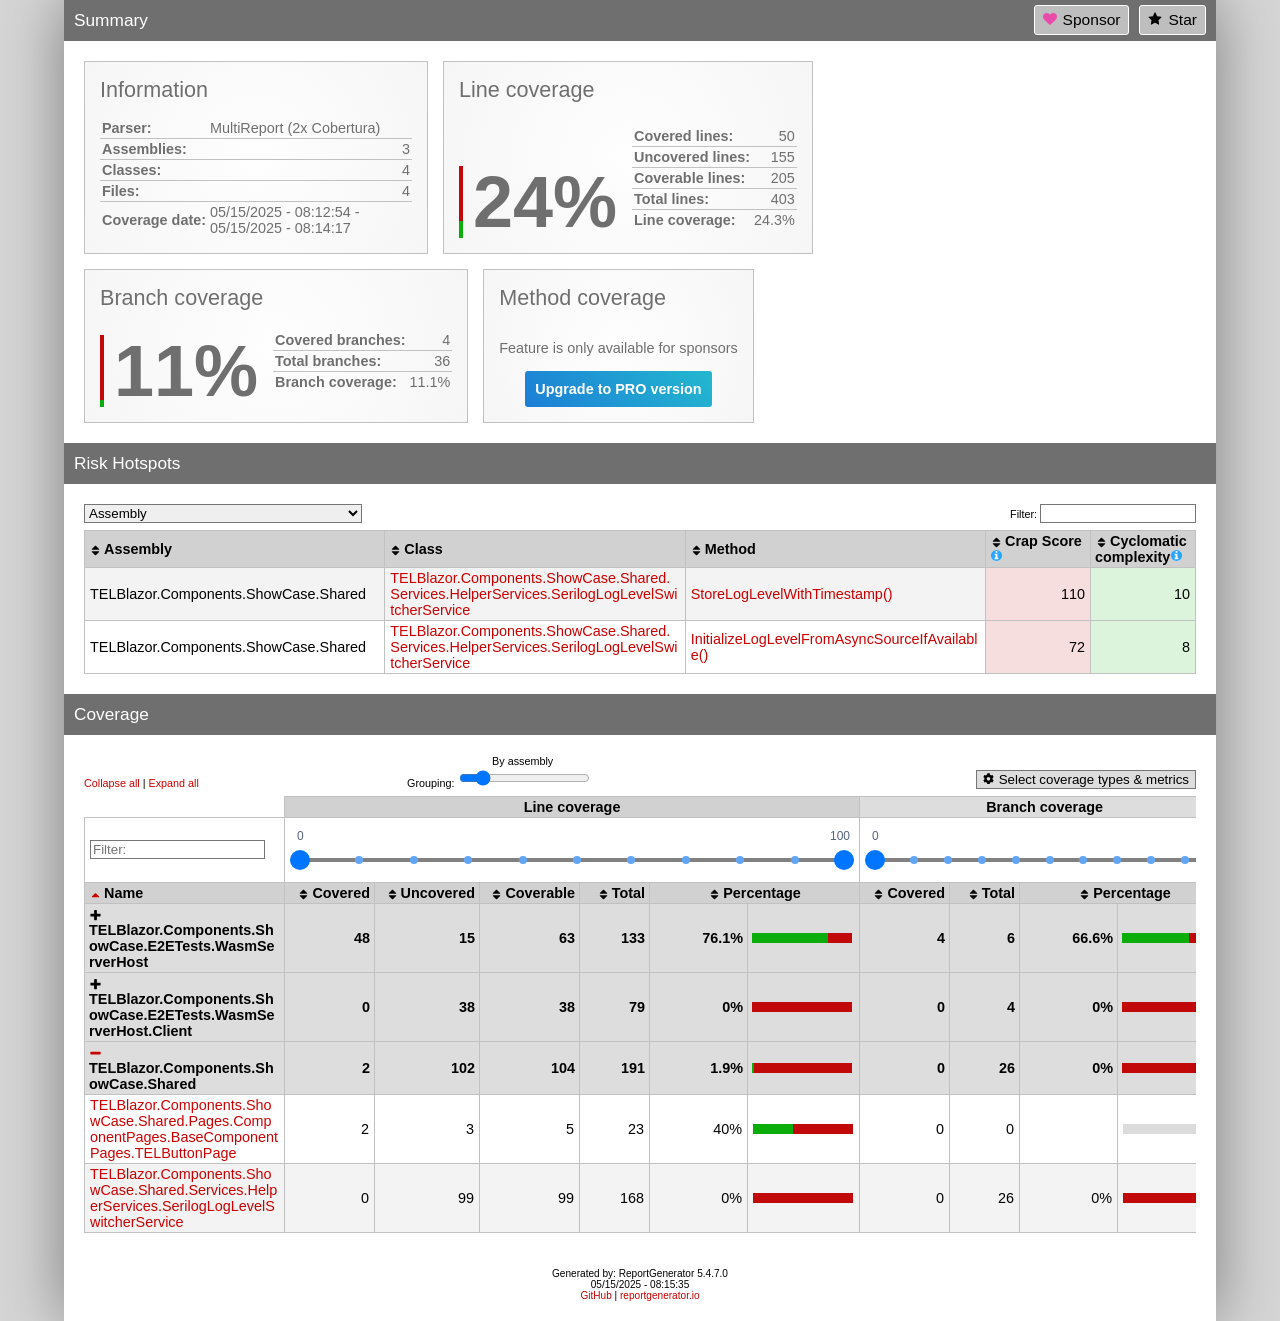
==== index.html @ 0e50d0fc "Deploying to gh-pages from @ TechnologyEnhancedLearning/TELBlazor-DevShowCase@fafdcbae1ae8ad80ae811a" ====
<!DOCTYPE html>
<html>
<head>
<meta charset="utf-8" />
<meta name="viewport" content="width=device-width, initial-scale=1.0" />
<meta http-equiv="X-UA-Compatible" content="IE=EDGE,chrome=1" />
<link href="[data-uri]" rel="icon" type="image/x-icon" />
<title>Summary - Coverage Report</title>
<link rel="stylesheet" type="text/css" href="report.css" />
</head><body><div class="container"><div class="containerleft">
<h1>Summary<a class="button" href="https://github.com/danielpalme/ReportGenerator" title="Star on GitHub"><i class="icon-star"></i>Star</a><a class="button" href="https://github.com/sponsors/danielpalme" title="Become a sponsor"><i class="icon-sponsor"></i>Sponsor</a></h1>
<div class="card-group">
<div class="card">
<div class="card-header">Information</div>
<div class="card-body">
<div class="table">
<table>
<tr>
<th>Parser:</th>
<td class="limit-width " title="MultiReport (2x Cobertura)">MultiReport (2x Cobertura)</td>
</tr>
<tr>
<th>Assemblies:</th>
<td class="limit-width right" title="3">3</td>
</tr>
<tr>
<th>Classes:</th>
<td class="limit-width right" title="4">4</td>
</tr>
<tr>
<th>Files:</th>
<td class="limit-width right" title="4">4</td>
</tr>
<tr>
<th>Coverage date:</th>
<td class="limit-width " title="05/15/2025 - 08:12:54 - 05/15/2025 - 08:14:17">05/15/2025 - 08:12:54 - 05/15/2025 - 08:14:17</td>
</tr>
</table>
</div>
</div>
</div>
<div class="card">
<div class="card-header">Line coverage</div>
<div class="card-body">
<div class="large cardpercentagebar cardpercentagebar76">24%</div>
<div class="table">
<table>
<tr>
<th>Covered lines:</th>
<td class="limit-width right" title="50">50</td>
</tr>
<tr>
<th>Uncovered lines:</th>
<td class="limit-width right" title="155">155</td>
</tr>
<tr>
<th>Coverable lines:</th>
<td class="limit-width right" title="205">205</td>
</tr>
<tr>
<th>Total lines:</th>
<td class="limit-width right" title="403">403</td>
</tr>
<tr>
<th>Line coverage:</th>
<td class="limit-width right" title="50 of 205">24.3%</td>
</tr>
</table>
</div>
</div>
</div>
<div class="card">
<div class="card-header">Branch coverage</div>
<div class="card-body">
<div class="large cardpercentagebar cardpercentagebar89">11%</div>
<div class="table">
<table>
<tr>
<th>Covered branches:</th>
<td class="limit-width right" title="4">4</td>
</tr>
<tr>
<th>Total branches:</th>
<td class="limit-width right" title="36">36</td>
</tr>
<tr>
<th>Branch coverage:</th>
<td class="limit-width right" title="4 of 36">11.1%</td>
</tr>
</table>
</div>
</div>
</div>
<div class="card">
<div class="card-header">Method coverage</div>
<div class="card-body">
<div class="center">
<p>Feature is only available for sponsors</p>
<a class="pro-button" href="https://reportgenerator.io/pro" target="_blank">Upgrade to PRO version</a>
</div>
</div>
</div>
</div>
<h1>Risk Hotspots</h1>
<risk-hotspots>
<div class="table-responsive">
<table class="overview table-fixed stripped">
<colgroup>
<col class="column-min-200" />
<col class="column-min-200" />
<col class="column-min-200" />
<col class="column105" />
<col class="column105" />
</colgroup>
<thead><tr><th>Assembly</th>
<th>Class</th>
<th>Method</th>
<th>Crap Score <a href="https://googletesting.blogspot.de/2011/02/this-code-is-crap.html" target="_blank"><i class="icon-info-circled"></i></a></th>
<th>Cyclomatic complexity <a href="https://en.wikipedia.org/wiki/Cyclomatic_complexity" target="_blank"><i class="icon-info-circled"></i></a></th>
</tr></thead>
<tbody>
<tr>
<td>TELBlazor.Components.ShowCase.Shared</td>
<td><a href="TELBlazor.Components.ShowCase.Shared_SerilogLogLevelSwitcherService.html">TELBlazor.Components.ShowCase.Shared.Services.HelperServices.SerilogLogLevelSwitcherService</a></td>
<td title="StoreLogLevelWithTimestamp()"><a href="TELBlazor.Components.ShowCase.Shared_SerilogLogLevelSwitcherService.html#file0_line133">StoreLogLevelWithTimestamp()</a></td><td class="lightred right">110</td>
<td class="lightgreen right">10</td>
</tr>
<tr>
<td>TELBlazor.Components.ShowCase.Shared</td>
<td><a href="TELBlazor.Components.ShowCase.Shared_SerilogLogLevelSwitcherService.html">TELBlazor.Components.ShowCase.Shared.Services.HelperServices.SerilogLogLevelSwitcherService</a></td>
<td title="InitializeLogLevelFromAsyncSourceIfAvailable()"><a href="TELBlazor.Components.ShowCase.Shared_SerilogLogLevelSwitcherService.html#file0_line36">InitializeLogLevelFromAsyncSourceIfAvailable()</a></td><td class="lightred right">72</td>
<td class="lightgreen right">8</td>
</tr>
</tbody>
</table>
</div>
</risk-hotspots>
<h1>Coverage</h1>
<coverage-info>
<div class="table-responsive">
<table class="overview table-fixed stripped">
<colgroup>
<col class="column-min-200" />
<col class="column90" />
<col class="column105" />
<col class="column100" />
<col class="column70" />
<col class="column60" />
<col class="column112" />
<col class="column90" />
<col class="column70" />
<col class="column60" />
<col class="column112" />
</colgroup>
<thead>
<tr class="header"><th></th><th colspan="6" class="center">Line coverage</th><th colspan="4" class="center">Branch coverage</th></tr>
<tr><th>Name</th><th class="right">Covered</th><th class="right">Uncovered</th><th class="right">Coverable</th><th class="right">Total</th><th class="center" colspan="2">Percentage</th><th class="right">Covered</th><th class="right">Total</th><th class="center" colspan="2">Percentage</th></tr></thead>
<tbody>
<tr><th>TELBlazor.Components.ShowCase.E2ETests.WasmServerHost</th><th class="right">48</th><th class="right">15</th><th class="right">63</th><th class="right">133</th><th title="48/63" class="right">76.1%</th><th><table class="coverage"><tr><td class="green covered76">&nbsp;</td><td class="red covered24">&nbsp;</td></tr></table></th><th class="right">4</th><th class="right">6</th><th class="right" title="4/6">66.6%</th><th><table class="coverage"><tr><td class="green covered67">&nbsp;</td><td class="red covered33">&nbsp;</td></tr></table></th></tr>
<tr><td><a href="TELBlazor.Components.ShowCase.E2ETests.WasmServerHost_Program.html">Program</a></td><td class="right">48</td><td class="right">15</td><td class="right">63</td><td class="right">133</td><td title="48/63" class="right">76.1%</td><td><table class="coverage"><tr><td class="green covered76">&nbsp;</td><td class="red covered24">&nbsp;</td></tr></table></td><td class="right">4</td><td class="right">6</td><td class="right" title="4/6">66.6%</td><td><table class="coverage"><tr><td class="green covered67">&nbsp;</td><td class="red covered33">&nbsp;</td></tr></table></td></tr>
<tr><th>TELBlazor.Components.ShowCase.E2ETests.WasmServerHost.Client</th><th class="right">0</th><th class="right">38</th><th class="right">38</th><th class="right">79</th><th title="0/38" class="right">0%</th><th><table class="coverage"><tr><td class="red covered100">&nbsp;</td></tr></table></th><th class="right">0</th><th class="right">4</th><th class="right" title="0/4">0%</th><th><table class="coverage"><tr><td class="red covered100">&nbsp;</td></tr></table></th></tr>
<tr><td><a href="TELBlazor.Components.ShowCase.E2ETests.WasmServerHost.Client_Program.html">Program</a></td><td class="right">0</td><td class="right">38</td><td class="right">38</td><td class="right">79</td><td title="0/38" class="right">0%</td><td><table class="coverage"><tr><td class="red covered100">&nbsp;</td></tr></table></td><td class="right">0</td><td class="right">4</td><td class="right" title="0/4">0%</td><td><table class="coverage"><tr><td class="red covered100">&nbsp;</td></tr></table></td></tr>
<tr><th>TELBlazor.Components.ShowCase.Shared</th><th class="right">2</th><th class="right">102</th><th class="right">104</th><th class="right">191</th><th title="2/104" class="right">1.9%</th><th><table class="coverage"><tr><td class="green covered2">&nbsp;</td><td class="red covered98">&nbsp;</td></tr></table></th><th class="right">0</th><th class="right">26</th><th class="right" title="0/26">0%</th><th><table class="coverage"><tr><td class="red covered100">&nbsp;</td></tr></table></th></tr>
<tr><td><a href="TELBlazor.Components.ShowCase.Shared_TELButtonPage.html">TELBlazor.Components.ShowCase.Shared.Pages.ComponentPages.BaseComponentPages.TELButtonPage</a></td><td class="right">2</td><td class="right">3</td><td class="right">5</td><td class="right">23</td><td title="2/5" class="right">40%</td><td><table class="coverage"><tr><td class="green covered40">&nbsp;</td><td class="red covered60">&nbsp;</td></tr></table></td><td class="right">0</td><td class="right">0</td><td class="right" title="-"></td><td><table class="coverage"><tr><td class="gray covered100">&nbsp;</td></tr></table></td></tr>
<tr><td><a href="TELBlazor.Components.ShowCase.Shared_SerilogLogLevelSwitcherService.html">TELBlazor.Components.ShowCase.Shared.Services.HelperServices.SerilogLogLevelSwitcherService</a></td><td class="right">0</td><td class="right">99</td><td class="right">99</td><td class="right">168</td><td title="0/99" class="right">0%</td><td><table class="coverage"><tr><td class="red covered100">&nbsp;</td></tr></table></td><td class="right">0</td><td class="right">26</td><td class="right" title="0/26">0%</td><td><table class="coverage"><tr><td class="red covered100">&nbsp;</td></tr></table></td></tr>
</tbody>
</table>
</div>
</coverage-info>
<div class="footer">Generated by: ReportGenerator 5.4.7.0<br />05/15/2025 - 08:15:35<br /><a href="https://github.com/danielpalme/ReportGenerator">GitHub</a> | <a href="https://reportgenerator.io">reportgenerator.io</a></div></div></div>
<script type="text/javascript">
/* <![CDATA[ */
(function() {
    var url = window.location.href;
    var startOfQueryString = url.indexOf('?');
    var queryString = startOfQueryString > -1 ? url.substr(startOfQueryString) : '';

    if (startOfQueryString > -1) {
        var i = 0, href= null;
        var css = document.getElementsByTagName('link');

        for (i = 0; i < css.length; i++) {
            if (css[i].getAttribute('rel') !== 'stylesheet') {
            continue;
            }

            href = css[i].getAttribute('href');

            if (href) {
            css[i].setAttribute('href', href + queryString);
            }
        }

        var links = document.getElementsByTagName('a');

        for (i = 0; i < links.length; i++) {
            href = links[i].getAttribute('href');

            if (href
                && !href.startsWith('http://')
                && !href.startsWith('https://')
                && !href.startsWith('#')
                && href.indexOf('?') === -1) {
            links[i].setAttribute('href', href + queryString);
            }
        }
    }

    var newScript = document.createElement('script');
    newScript.src = 'main.js' + queryString;
    document.getElementsByTagName('body')[0].appendChild(newScript);
})();
/* ]]> */ 
</script></body></html>
---- report.css ----
:root {
    --green: #0aad0a;
    --lightgreen: #dcf4dc;
}

html { font-family: sans-serif; margin: 0; padding: 0; font-size: 0.9em; background-color: #d6d6d6; height: 100%; }
body { margin: 0; padding: 0; height: 100%; color: #000; }
h1 { font-family: 'Century Gothic', sans-serif; font-size: 1.2em; font-weight: normal; color: #fff; background-color: #6f6f6f; padding: 10px; margin: 20px -20px 20px -20px;  }
h1:first-of-type { margin-top: 0; }
h2 { font-size: 1.0em; font-weight: bold; margin: 10px 0 15px 0; padding: 0; }
h3 { font-size: 1.0em; font-weight: bold; margin: 0 0 10px 0; padding: 0; display: inline-block; }
input, select, button { border: 1px solid #767676; border-radius: 0; }
button { background-color: #ddd; cursor: pointer; }
a { color: #c00; text-decoration: none; }
a:hover { color: #000; text-decoration: none; }
h1 a.back { color: #fff; background-color: #949494; display: inline-block; margin: -12px 5px -10px -10px; padding: 10px; border-right: 1px solid #fff; }
h1 a.back:hover { background-color: #ccc; }
h1 a.button { color: #000; background-color: #bebebe; margin: -5px 0 0 10px; padding: 5px 8px 5px 8px; border: 1px solid #fff; font-size: 0.9em; border-radius: 3px; float:right; }
h1 a.button:hover { background-color: #ccc; }
h1 a.button i { position: relative; top: 1px; }

.container { margin: auto; max-width: 1650px; width: 90%; background-color: #fff; display: flex; box-shadow: 0 0 60px #7d7d7d; min-height: 100%; }
.containerleft { padding: 0 20px 20px 20px; flex: 1; min-width: 1%; }
.containerright { width: 340px; min-width: 340px; background-color: #e5e5e5; height: 100%; }
.containerrightfixed { position: fixed; padding: 0 20px 20px 20px; border-left: 1px solid #6f6f6f; width: 300px; overflow-y: auto; height: 100%; top: 0; bottom: 0; }
.containerrightfixed h1 { background-color: #c00; }
.containerrightfixed label, .containerright a { white-space: nowrap; overflow: hidden; display: inline-block; width: 100%; max-width: 300px; text-overflow: ellipsis; }
.containerright a { margin-bottom: 3px; }

@media screen and (max-width:1200px){ 
    .container { box-shadow: none; width: 100%; }
    .containerright { display: none; }
}

.popup-container { position: fixed; left: 0; right: 0; top: 0; bottom: 0; background-color: rgb(0, 0, 0, 0.6); z-index: 100; }
.popup { position: absolute; top: 50%; right: 50%; transform: translate(50%,-50%); background-color: #fff; padding: 25px; border-radius: 15px; min-width: 300px; }
.popup .close { text-align: right; color: #979797; font-size: 25px;position: relative; left: 10px; bottom: 10px; cursor: pointer; }

.footer { font-size: 0.7em; text-align: center; margin-top: 35px; }

.card-group { display: flex; flex-wrap: wrap; margin-top: -15px; margin-left: -15px; }
.card-group + .card-group { margin-top: 0; }
.card-group .card { margin-top: 15px; margin-left: 15px; display: flex; flex-direction: column; background-color: #e4e4e4; background: radial-gradient(circle, #fefefe 0%, #f6f6f6 100%); border: 1px solid #c1c1c1; padding: 15px; color: #6f6f6f; max-width: 100% }
.card-group .card .card-header { font-size: 1.5rem; font-family: 'Century Gothic', sans-serif; margin-bottom: 15px; flex-grow: 1; }
.card-group .card .card-body { display: flex; flex-direction: row; gap: 15px; flex-grow: 1; }
.card-group .card .card-body div.table { display: flex; flex-direction: column; }
.card-group .card .large { font-size: 5rem; line-height: 5rem; font-weight: bold; align-self: flex-end; border-left-width: 4px; padding-left: 10px; }
.card-group .card table { align-self: flex-end; border-collapse: collapse; }
.card-group .card table tr { border-bottom: 1px solid #c1c1c1; }
.card-group .card table tr:hover { background-color: #c1c1c1; }
.card-group .card table tr:last-child { border-bottom: none; }
.card-group .card table th, .card-group .card table td { padding: 2px; }
.card-group td.limit-width { max-width: 200px; text-overflow: ellipsis; overflow: hidden; }
.card-group td.overflow-wrap { overflow-wrap: anywhere; }

.pro-button { color: #fff; background-color: #20A0D2; background-image: linear-gradient(50deg, #1c7ed6 0%, #23b8cf 100%); padding: 10px; border-radius: 3px; font-weight: bold; display: inline-block; }
.pro-button:hover { color: #fff; background-color: #1C8EB7; background-image: linear-gradient(50deg, #1A6FBA 0%, #1EA1B5 100%); }
.pro-button-tiny { border-radius: 10px; padding: 3px 8px; }

th { text-align: left; }
.table-fixed { table-layout: fixed; }
.table-responsive { overflow-x: auto; }
.table-responsive::-webkit-scrollbar { height: 20px; }
.table-responsive::-webkit-scrollbar-thumb { background-color: #6f6f6f; border-radius: 20px; border: 5px solid #fff; }
.overview { border: 1px solid #c1c1c1; border-collapse: collapse; width: 100%; word-wrap: break-word; }
.overview th { border: 1px solid #c1c1c1; border-collapse: collapse; padding: 2px 4px 2px 4px; background-color: #ddd; }
.overview tr.namespace th { background-color: #dcdcdc; }
.overview thead th { background-color: #d1d1d1; }
.overview th a { color: #000; }
.overview tr.namespace a { margin-left: 15px; display: block; }
.overview td { border: 1px solid #c1c1c1; border-collapse: collapse; padding: 2px 5px 2px 5px; }
.overview tr.filterbar td { height: 60px; }
.overview tr.header th { background-color: #d1d1d1; }
.overview tr.header th:nth-child(2n+1) { background-color: #ddd; }
.overview tr.header th:first-child { border-left: 1px solid #fff; border-top: 1px solid #fff; background-color: #fff; }
.overview tbody tr:hover>td { background-color: #b0b0b0; }

div.currenthistory { margin: -2px -5px 0 -5px; padding: 2px 5px 2px 5px; height: 16px; }
.coverage { border-collapse: collapse; font-size: 5px; height: 10px; }
.coverage td { padding: 0; border: none; }
.stripped tr:nth-child(2n+1) { background-color: #F3F3F3; }

.customizebox { font-size: 0.75em; margin-bottom: 7px; display: grid; grid-template-columns: 1fr; grid-template-rows: auto auto auto auto; grid-column-gap: 10px; grid-row-gap: 10px; }
.customizebox>div { align-self: end; }
.customizebox div.col-right input { width: 150px; }

@media screen and (min-width: 1000px) {
  .customizebox { grid-template-columns: repeat(4, 1fr); grid-template-rows: 1fr; }
  .customizebox div.col-center { justify-self: center; }
  .customizebox div.col-right { justify-self: end; }
}
.slider-label { position: relative; left: 85px; }

.percentagebar {
    padding-left: 3px;
}
a.percentagebar {
    padding-left: 6px;
}
.percentagebarundefined {
    border-left: 2px solid #fff;
}
.percentagebar0 {
    border-left: 2px solid #c10909;
}
.percentagebar10 {
    border-left: 2px solid;
    border-image: linear-gradient(to bottom, #c10909 90%, var(--green) 90%, var(--green) 100%) 1;
}
.percentagebar20 {
    border-left: 2px solid;
    border-image: linear-gradient(to bottom, #c10909 80%, var(--green) 80%, var(--green) 100%) 1;
}
.percentagebar30 {
    border-left: 2px solid;
    border-image: linear-gradient(to bottom, #c10909 70%, var(--green) 70%, var(--green) 100%) 1;
}
.percentagebar40 {
    border-left: 2px solid;
    border-image: linear-gradient(to bottom, #c10909 60%, var(--green) 60%, var(--green) 100%) 1;
}
.percentagebar50 {
    border-left: 2px solid;
    border-image: linear-gradient(to bottom, #c10909 50%, var(--green) 50%, var(--green) 100%) 1;
}
.percentagebar60 {
    border-left: 2px solid;
    border-image: linear-gradient(to bottom, #c10909 40%, var(--green) 40%, var(--green) 100%) 1;
}
.percentagebar70 {
    border-left: 2px solid;
    border-image: linear-gradient(to bottom, #c10909 30%, var(--green) 30%, var(--green) 100%) 1;
}
.percentagebar80 {
    border-left: 2px solid;
    border-image: linear-gradient(to bottom, #c10909 20%, var(--green) 20%, var(--green) 100%) 1;
}
.percentagebar90 {
    border-left: 2px solid;
    border-image: linear-gradient(to bottom, #c10909 10%, var(--green) 10%, var(--green) 100%) 1;
}
.percentagebar100 {
    border-left: 2px solid var(--green);
}

.mt-1 { margin-top: 4px; }
.hidden, .ng-hide { display: none; }
.right { text-align: right; }
.center { text-align: center; }
.rightmargin  { padding-right: 8px; }
.leftmargin { padding-left: 5px; }
.green { background-color: var(--green); }
.lightgreen { background-color: var(--lightgreen); }
.red { background-color: #c10909; }
.lightred { background-color: #f7dede; }
.orange { background-color: #FFA500; }
.lightorange { background-color: #FFEFD5; }
.gray { background-color: #dcdcdc; }
.lightgray { color: #888888; }
.lightgraybg { background-color: #dadada; }

code { font-family: Consolas, monospace; font-size: 0.9em; }

.toggleZoom { text-align:right; }

.historychart svg { max-width: 100%; }
.ct-chart { position: relative; }
.ct-chart .ct-line { stroke-width: 2px !important; }
.ct-chart .ct-point { stroke-width: 6px !important; transition: stroke-width .2s; }
.ct-chart .ct-point:hover { stroke-width: 10px !important; }
.ct-chart .ct-series.ct-series-a .ct-line, .ct-chart .ct-series.ct-series-a .ct-point { stroke: #c00 !important;}
.ct-chart .ct-series.ct-series-b .ct-line, .ct-chart .ct-series.ct-series-b .ct-point { stroke: #1c2298 !important;}
.ct-chart .ct-series.ct-series-c .ct-line, .ct-chart .ct-series.ct-series-c .ct-point { stroke: #0aad0a !important;}
.ct-chart .ct-series.ct-series-d .ct-line, .ct-chart .ct-series.ct-series-d .ct-point { stroke: #FF6A00 !important;}

.tinylinecoveragechart, .tinybranchcoveragechart, .tinymethodcoveragechart, .tinyfullmethodcoveragechart { background-color: #fff; margin-left: -3px; float: left; border: 1px solid #c1c1c1; width: 30px; height: 18px; }
.historiccoverageoffset { margin-top: 7px; }

.tinylinecoveragechart .ct-line, .tinybranchcoveragechart .ct-line, .tinymethodcoveragechart .ct-line, .tinyfullmethodcoveragechart .ct-line { stroke-width: 1px !important; }
.tinybranchcoveragechart .ct-series.ct-series-a .ct-line { stroke: #1c2298 !important; }
.tinymethodcoveragechart .ct-series.ct-series-a .ct-line { stroke: #0aad0a !important; }
.tinyfullmethodcoveragechart .ct-series.ct-series-a .ct-line { stroke: #FF6A00 !important; }

.linecoverage { background-color: #c00; width: 10px; height: 8px; border: 1px solid #000; display: inline-block; }
.branchcoverage { background-color: #1c2298; width: 10px; height: 8px; border: 1px solid #000; display: inline-block; }
.codeelementcoverage { background-color: #0aad0a; width: 10px; height: 8px; border: 1px solid #000; display: inline-block; }
.fullcodeelementcoverage { background-color: #FF6A00; width: 10px; height: 8px; border: 1px solid #000; display: inline-block; }

.tooltip { position: absolute; display: none; padding: 5px; background: #F4C63D; color: #453D3F; pointer-events: none; z-index: 1; min-width: 250px; }

.column-min-200 { min-width: 200px; }
.column60 { width: 60px; }
.column70 { width: 70px; }
.column90 { width: 90px; }
.column98 { width: 98px; }
.column100 { width: 100px; }
.column105 { width: 105px; }
.column112 { width: 112px; }

.cardpercentagebar { border-left-style: solid; }
.cardpercentagebar0 { border-image: linear-gradient(to bottom, #c10909 0%, #c10909 0%, var(--green) 0%) 1; }
.cardpercentagebar1 { border-image: linear-gradient(to bottom, #c10909 1%, #c10909 1%, var(--green) 1%) 1; }
.cardpercentagebar2 { border-image: linear-gradient(to bottom, #c10909 2%, #c10909 2%, var(--green) 2%) 1; }
.cardpercentagebar3 { border-image: linear-gradient(to bottom, #c10909 3%, #c10909 3%, var(--green) 3%) 1; }
.cardpercentagebar4 { border-image: linear-gradient(to bottom, #c10909 4%, #c10909 4%, var(--green) 4%) 1; }
.cardpercentagebar5 { border-image: linear-gradient(to bottom, #c10909 5%, #c10909 5%, var(--green) 5%) 1; }
.cardpercentagebar6 { border-image: linear-gradient(to bottom, #c10909 6%, #c10909 6%, var(--green) 6%) 1; }
.cardpercentagebar7 { border-image: linear-gradient(to bottom, #c10909 7%, #c10909 7%, var(--green) 7%) 1; }
.cardpercentagebar8 { border-image: linear-gradient(to bottom, #c10909 8%, #c10909 8%, var(--green) 8%) 1; }
.cardpercentagebar9 { border-image: linear-gradient(to bottom, #c10909 9%, #c10909 9%, var(--green) 9%) 1; }
.cardpercentagebar10 { border-image: linear-gradient(to bottom, #c10909 0%, #c10909 10%, var(--green) 10%) 1; }
.cardpercentagebar11 { border-image: linear-gradient(to bottom, #c10909 0%, #c10909 11%, var(--green) 11%) 1; }
.cardpercentagebar12 { border-image: linear-gradient(to bottom, #c10909 0%, #c10909 12%, var(--green) 12%) 1; }
.cardpercentagebar13 { border-image: linear-gradient(to bottom, #c10909 0%, #c10909 13%, var(--green) 13%) 1; }
.cardpercentagebar14 { border-image: linear-gradient(to bottom, #c10909 0%, #c10909 14%, var(--green) 14%) 1; }
.cardpercentagebar15 { border-image: linear-gradient(to bottom, #c10909 0%, #c10909 15%, var(--green) 15%) 1; }
.cardpercentagebar16 { border-image: linear-gradient(to bottom, #c10909 0%, #c10909 16%, var(--green) 16%) 1; }
.cardpercentagebar17 { border-image: linear-gradient(to bottom, #c10909 0%, #c10909 17%, var(--green) 17%) 1; }
.cardpercentagebar18 { border-image: linear-gradient(to bottom, #c10909 0%, #c10909 18%, var(--green) 18%) 1; }
.cardpercentagebar19 { border-image: linear-gradient(to bottom, #c10909 0%, #c10909 19%, var(--green) 19%) 1; }
.cardpercentagebar20 { border-image: linear-gradient(to bottom, #c10909 0%, #c10909 20%, var(--green) 20%) 1; }
.cardpercentagebar21 { border-image: linear-gradient(to bottom, #c10909 0%, #c10909 21%, var(--green) 21%) 1; }
.cardpercentagebar22 { border-image: linear-gradient(to bottom, #c10909 0%, #c10909 22%, var(--green) 22%) 1; }
.cardpercentagebar23 { border-image: linear-gradient(to bottom, #c10909 0%, #c10909 23%, var(--green) 23%) 1; }
.cardpercentagebar24 { border-image: linear-gradient(to bottom, #c10909 0%, #c10909 24%, var(--green) 24%) 1; }
.cardpercentagebar25 { border-image: linear-gradient(to bottom, #c10909 0%, #c10909 25%, var(--green) 25%) 1; }
.cardpercentagebar26 { border-image: linear-gradient(to bottom, #c10909 0%, #c10909 26%, var(--green) 26%) 1; }
.cardpercentagebar27 { border-image: linear-gradient(to bottom, #c10909 0%, #c10909 27%, var(--green) 27%) 1; }
.cardpercentagebar28 { border-image: linear-gradient(to bottom, #c10909 0%, #c10909 28%, var(--green) 28%) 1; }
.cardpercentagebar29 { border-image: linear-gradient(to bottom, #c10909 0%, #c10909 29%, var(--green) 29%) 1; }
.cardpercentagebar30 { border-image: linear-gradient(to bottom, #c10909 0%, #c10909 30%, var(--green) 30%) 1; }
.cardpercentagebar31 { border-image: linear-gradient(to bottom, #c10909 0%, #c10909 31%, var(--green) 31%) 1; }
.cardpercentagebar32 { border-image: linear-gradient(to bottom, #c10909 0%, #c10909 32%, var(--green) 32%) 1; }
.cardpercentagebar33 { border-image: linear-gradient(to bottom, #c10909 0%, #c10909 33%, var(--green) 33%) 1; }
.cardpercentagebar34 { border-image: linear-gradient(to bottom, #c10909 0%, #c10909 34%, var(--green) 34%) 1; }
.cardpercentagebar35 { border-image: linear-gradient(to bottom, #c10909 0%, #c10909 35%, var(--green) 35%) 1; }
.cardpercentagebar36 { border-image: linear-gradient(to bottom, #c10909 0%, #c10909 36%, var(--green) 36%) 1; }
.cardpercentagebar37 { border-image: linear-gradient(to bottom, #c10909 0%, #c10909 37%, var(--green) 37%) 1; }
.cardpercentagebar38 { border-image: linear-gradient(to bottom, #c10909 0%, #c10909 38%, var(--green) 38%) 1; }
.cardpercentagebar39 { border-image: linear-gradient(to bottom, #c10909 0%, #c10909 39%, var(--green) 39%) 1; }
.cardpercentagebar40 { border-image: linear-gradient(to bottom, #c10909 0%, #c10909 40%, var(--green) 40%) 1; }
.cardpercentagebar41 { border-image: linear-gradient(to bottom, #c10909 0%, #c10909 41%, var(--green) 41%) 1; }
.cardpercentagebar42 { border-image: linear-gradient(to bottom, #c10909 0%, #c10909 42%, var(--green) 42%) 1; }
.cardpercentagebar43 { border-image: linear-gradient(to bottom, #c10909 0%, #c10909 43%, var(--green) 43%) 1; }
.cardpercentagebar44 { border-image: linear-gradient(to bottom, #c10909 0%, #c10909 44%, var(--green) 44%) 1; }
.cardpercentagebar45 { border-image: linear-gradient(to bottom, #c10909 0%, #c10909 45%, var(--green) 45%) 1; }
.cardpercentagebar46 { border-image: linear-gradient(to bottom, #c10909 0%, #c10909 46%, var(--green) 46%) 1; }
.cardpercentagebar47 { border-image: linear-gradient(to bottom, #c10909 0%, #c10909 47%, var(--green) 47%) 1; }
.cardpercentagebar48 { border-image: linear-gradient(to bottom, #c10909 0%, #c10909 48%, var(--green) 48%) 1; }
.cardpercentagebar49 { border-image: linear-gradient(to bottom, #c10909 0%, #c10909 49%, var(--green) 49%) 1; }
.cardpercentagebar50 { border-image: linear-gradient(to bottom, #c10909 0%, #c10909 50%, var(--green) 50%) 1; }
.cardpercentagebar51 { border-image: linear-gradient(to bottom, #c10909 0%, #c10909 51%, var(--green) 51%) 1; }
.cardpercentagebar52 { border-image: linear-gradient(to bottom, #c10909 0%, #c10909 52%, var(--green) 52%) 1; }
.cardpercentagebar53 { border-image: linear-gradient(to bottom, #c10909 0%, #c10909 53%, var(--green) 53%) 1; }
.cardpercentagebar54 { border-image: linear-gradient(to bottom, #c10909 0%, #c10909 54%, var(--green) 54%) 1; }
.cardpercentagebar55 { border-image: linear-gradient(to bottom, #c10909 0%, #c10909 55%, var(--green) 55%) 1; }
.cardpercentagebar56 { border-image: linear-gradient(to bottom, #c10909 0%, #c10909 56%, var(--green) 56%) 1; }
.cardpercentagebar57 { border-image: linear-gradient(to bottom, #c10909 0%, #c10909 57%, var(--green) 57%) 1; }
.cardpercentagebar58 { border-image: linear-gradient(to bottom, #c10909 0%, #c10909 58%, var(--green) 58%) 1; }
.cardpercentagebar59 { border-image: linear-gradient(to bottom, #c10909 0%, #c10909 59%, var(--green) 59%) 1; }
.cardpercentagebar60 { border-image: linear-gradient(to bottom, #c10909 0%, #c10909 60%, var(--green) 60%) 1; }
.cardpercentagebar61 { border-image: linear-gradient(to bottom, #c10909 0%, #c10909 61%, var(--green) 61%) 1; }
.cardpercentagebar62 { border-image: linear-gradient(to bottom, #c10909 0%, #c10909 62%, var(--green) 62%) 1; }
.cardpercentagebar63 { border-image: linear-gradient(to bottom, #c10909 0%, #c10909 63%, var(--green) 63%) 1; }
.cardpercentagebar64 { border-image: linear-gradient(to bottom, #c10909 0%, #c10909 64%, var(--green) 64%) 1; }
.cardpercentagebar65 { border-image: linear-gradient(to bottom, #c10909 0%, #c10909 65%, var(--green) 65%) 1; }
.cardpercentagebar66 { border-image: linear-gradient(to bottom, #c10909 0%, #c10909 66%, var(--green) 66%) 1; }
.cardpercentagebar67 { border-image: linear-gradient(to bottom, #c10909 0%, #c10909 67%, var(--green) 67%) 1; }
.cardpercentagebar68 { border-image: linear-gradient(to bottom, #c10909 0%, #c10909 68%, var(--green) 68%) 1; }
.cardpercentagebar69 { border-image: linear-gradient(to bottom, #c10909 0%, #c10909 69%, var(--green) 69%) 1; }
.cardpercentagebar70 { border-image: linear-gradient(to bottom, #c10909 0%, #c10909 70%, var(--green) 70%) 1; }
.cardpercentagebar71 { border-image: linear-gradient(to bottom, #c10909 0%, #c10909 71%, var(--green) 71%) 1; }
.cardpercentagebar72 { border-image: linear-gradient(to bottom, #c10909 0%, #c10909 72%, var(--green) 72%) 1; }
.cardpercentagebar73 { border-image: linear-gradient(to bottom, #c10909 0%, #c10909 73%, var(--green) 73%) 1; }
.cardpercentagebar74 { border-image: linear-gradient(to bottom, #c10909 0%, #c10909 74%, var(--green) 74%) 1; }
.cardpercentagebar75 { border-image: linear-gradient(to bottom, #c10909 0%, #c10909 75%, var(--green) 75%) 1; }
.cardpercentagebar76 { border-image: linear-gradient(to bottom, #c10909 0%, #c10909 76%, var(--green) 76%) 1; }
.cardpercentagebar77 { border-image: linear-gradient(to bottom, #c10909 0%, #c10909 77%, var(--green) 77%) 1; }
.cardpercentagebar78 { border-image: linear-gradient(to bottom, #c10909 0%, #c10909 78%, var(--green) 78%) 1; }
.cardpercentagebar79 { border-image: linear-gradient(to bottom, #c10909 0%, #c10909 79%, var(--green) 79%) 1; }
.cardpercentagebar80 { border-image: linear-gradient(to bottom, #c10909 0%, #c10909 80%, var(--green) 80%) 1; }
.cardpercentagebar81 { border-image: linear-gradient(to bottom, #c10909 0%, #c10909 81%, var(--green) 81%) 1; }
.cardpercentagebar82 { border-image: linear-gradient(to bottom, #c10909 0%, #c10909 82%, var(--green) 82%) 1; }
.cardpercentagebar83 { border-image: linear-gradient(to bottom, #c10909 0%, #c10909 83%, var(--green) 83%) 1; }
.cardpercentagebar84 { border-image: linear-gradient(to bottom, #c10909 0%, #c10909 84%, var(--green) 84%) 1; }
.cardpercentagebar85 { border-image: linear-gradient(to bottom, #c10909 0%, #c10909 85%, var(--green) 85%) 1; }
.cardpercentagebar86 { border-image: linear-gradient(to bottom, #c10909 0%, #c10909 86%, var(--green) 86%) 1; }
.cardpercentagebar87 { border-image: linear-gradient(to bottom, #c10909 0%, #c10909 87%, var(--green) 87%) 1; }
.cardpercentagebar88 { border-image: linear-gradient(to bottom, #c10909 0%, #c10909 88%, var(--green) 88%) 1; }
.cardpercentagebar89 { border-image: linear-gradient(to bottom, #c10909 0%, #c10909 89%, var(--green) 89%) 1; }
.cardpercentagebar90 { border-image: linear-gradient(to bottom, #c10909 0%, #c10909 90%, var(--green) 90%) 1; }
.cardpercentagebar91 { border-image: linear-gradient(to bottom, #c10909 0%, #c10909 91%, var(--green) 91%) 1; }
.cardpercentagebar92 { border-image: linear-gradient(to bottom, #c10909 0%, #c10909 92%, var(--green) 92%) 1; }
.cardpercentagebar93 { border-image: linear-gradient(to bottom, #c10909 0%, #c10909 93%, var(--green) 93%) 1; }
.cardpercentagebar94 { border-image: linear-gradient(to bottom, #c10909 0%, #c10909 94%, var(--green) 94%) 1; }
.cardpercentagebar95 { border-image: linear-gradient(to bottom, #c10909 0%, #c10909 95%, var(--green) 95%) 1; }
.cardpercentagebar96 { border-image: linear-gradient(to bottom, #c10909 0%, #c10909 96%, var(--green) 96%) 1; }
.cardpercentagebar97 { border-image: linear-gradient(to bottom, #c10909 0%, #c10909 97%, var(--green) 97%) 1; }
.cardpercentagebar98 { border-image: linear-gradient(to bottom, #c10909 0%, #c10909 98%, var(--green) 98%) 1; }
.cardpercentagebar99 { border-image: linear-gradient(to bottom, #c10909 0%, #c10909 99%, var(--green) 99%) 1; }
.cardpercentagebar100 { border-image: linear-gradient(to bottom, #c10909 0%, #c10909 100%, var(--green) 100%) 1; }

.covered0 { width: 0px; }
.covered1 { width: 1px; }
.covered2 { width: 2px; }
.covered3 { width: 3px; }
.covered4 { width: 4px; }
.covered5 { width: 5px; }
.covered6 { width: 6px; }
.covered7 { width: 7px; }
.covered8 { width: 8px; }
.covered9 { width: 9px; }
.covered10 { width: 10px; }
.covered11 { width: 11px; }
.covered12 { width: 12px; }
.covered13 { width: 13px; }
.covered14 { width: 14px; }
.covered15 { width: 15px; }
.covered16 { width: 16px; }
.covered17 { width: 17px; }
.covered18 { width: 18px; }
.covered19 { width: 19px; }
.covered20 { width: 20px; }
.covered21 { width: 21px; }
.covered22 { width: 22px; }
.covered23 { width: 23px; }
.covered24 { width: 24px; }
.covered25 { width: 25px; }
.covered26 { width: 26px; }
.covered27 { width: 27px; }
.covered28 { width: 28px; }
.covered29 { width: 29px; }
.covered30 { width: 30px; }
.covered31 { width: 31px; }
.covered32 { width: 32px; }
.covered33 { width: 33px; }
.covered34 { width: 34px; }
.covered35 { width: 35px; }
.covered36 { width: 36px; }
.covered37 { width: 37px; }
.covered38 { width: 38px; }
.covered39 { width: 39px; }
.covered40 { width: 40px; }
.covered41 { width: 41px; }
.covered42 { width: 42px; }
.covered43 { width: 43px; }
.covered44 { width: 44px; }
.covered45 { width: 45px; }
.covered46 { width: 46px; }
.covered47 { width: 47px; }
.covered48 { width: 48px; }
.covered49 { width: 49px; }
.covered50 { width: 50px; }
.covered51 { width: 51px; }
.covered52 { width: 52px; }
.covered53 { width: 53px; }
.covered54 { width: 54px; }
.covered55 { width: 55px; }
.covered56 { width: 56px; }
.covered57 { width: 57px; }
.covered58 { width: 58px; }
.covered59 { width: 59px; }
.covered60 { width: 60px; }
.covered61 { width: 61px; }
.covered62 { width: 62px; }
.covered63 { width: 63px; }
.covered64 { width: 64px; }
.covered65 { width: 65px; }
.covered66 { width: 66px; }
.covered67 { width: 67px; }
.covered68 { width: 68px; }
.covered69 { width: 69px; }
.covered70 { width: 70px; }
.covered71 { width: 71px; }
.covered72 { width: 72px; }
.covered73 { width: 73px; }
.covered74 { width: 74px; }
.covered75 { width: 75px; }
.covered76 { width: 76px; }
.covered77 { width: 77px; }
.covered78 { width: 78px; }
.covered79 { width: 79px; }
.covered80 { width: 80px; }
.covered81 { width: 81px; }
.covered82 { width: 82px; }
.covered83 { width: 83px; }
.covered84 { width: 84px; }
.covered85 { width: 85px; }
.covered86 { width: 86px; }
.covered87 { width: 87px; }
.covered88 { width: 88px; }
.covered89 { width: 89px; }
.covered90 { width: 90px; }
.covered91 { width: 91px; }
.covered92 { width: 92px; }
.covered93 { width: 93px; }
.covered94 { width: 94px; }
.covered95 { width: 95px; }
.covered96 { width: 96px; }
.covered97 { width: 97px; }
.covered98 { width: 98px; }
.covered99 { width: 99px; }
.covered100 { width: 100px; }

 @media print {
    html, body { background-color: #fff; }
    .container { max-width: 100%; width: 100%; padding: 0; }
    .overview colgroup col:first-child { width: 300px; }
}

.icon-up-down-dir {
    background-image: url(icon_up-down-dir.svg), url([data-uri]);
    background-repeat: no-repeat;
    background-size: contain;
    padding-left: 15px;
    height: 0.9em;
    display: inline-block;
    position: relative;
    top: 3px;
}
.icon-up-dir_active {
    background-image: url(icon_up-dir.svg), url([data-uri]);
    background-repeat: no-repeat;
    background-size: contain;
    padding-left: 15px;
    height: 0.9em;
    display: inline-block;
    position: relative;
    top: 3px;
}
.icon-down-dir_active {
    background-image: url(icon_up-dir_active.svg), url([data-uri]);
    background-repeat: no-repeat;
    background-size: contain;
    padding-left: 15px;
    height: 0.9em;
    display: inline-block;
    position: relative;
    top: 3px;
}
.icon-info-circled {
    background-image: url(icon_info-circled.svg), url([data-uri]);
    background-repeat: no-repeat;
    background-size: contain;
    padding-left: 15px;
    height: 0.9em;
    display: inline-block;
}
.icon-plus {
    background-image: url(icon_plus.svg), url([data-uri]);
    background-repeat: no-repeat;
    background-size: contain;
    padding-left: 15px;
    height: 0.9em;
    display: inline-block;
    position: relative;
    top: 3px;
}
.icon-minus {
    background-image: url(icon_minus.svg), url([data-uri]);
    background-repeat: no-repeat;
    background-size: contain;
    padding-left: 15px;
    height: 0.9em;
    display: inline-block;
    position: relative;
    top: 3px;
}
.icon-wrench {
    background-image: url(icon_wrench.svg), url([data-uri]);
    background-repeat: no-repeat;
    background-size: contain;
    padding-left: 20px;
    height: 0.9em;
    display: inline-block;
}
.icon-cog {
    background-image: url(icon_cog.svg), url([data-uri]);
    background-repeat: no-repeat;
    background-size: contain;
    padding-left: 16px;
    height: 0.8em;
    display: inline-block;
}
.icon-fork {
    background-image: url(icon_fork.svg), url([data-uri]);
    background-repeat: no-repeat;
    background-size: contain;
    padding-left: 20px;
    height: 0.9em;
    display: inline-block;
}
.icon-cube {
    background-image: url(icon_cube.svg), url([data-uri]);
    background-repeat: no-repeat;
    background-size: contain;
    padding-left: 20px;
    height: 0.9em;
    display: inline-block;
}
.icon-search-plus {
    background-image: url(icon_search-plus.svg), url([data-uri]);
    background-repeat: no-repeat;
    background-size: contain;
    padding-left: 20px;
    height: 0.9em;
    display: inline-block;
}
.icon-search-minus {
    background-image: url(icon_search-minus.svg), url([data-uri]);
    background-repeat: no-repeat;
    background-size: contain;
    padding-left: 20px;
    height: 0.9em;
    display: inline-block;
}
.icon-star {
    background-image: url(icon_star.svg), url([data-uri]);
    background-repeat: no-repeat;
    background-size: contain;
    padding-left: 20px;
    height: 0.9em;
    display: inline-block;
}
.icon-sponsor {
    background-image: url(icon_sponsor.svg), url([data-uri]);
    background-repeat: no-repeat;
    background-size: contain;
    padding-left: 20px;
    height: 0.9em;
    display: inline-block;
}

.ngx-slider .ngx-slider-bar {
    background: #a9a9a9 !important;
}

.ngx-slider .ngx-slider-selection {
    background: #818181 !important;
}

.ngx-slider .ngx-slider-bubble {
    padding: 3px 4px !important;
    font-size: 12px !important;
}

.ngx-slider .ngx-slider-pointer {
    width: 20px !important;
    height: 20px !important;
    top: -8px !important;
    background-color: #0075FF !important;
    -webkit-border-radius: 10px !important;
    -moz-border-radius: 10px !important;
    border-radius: 10px !important;
}

    .ngx-slider .ngx-slider-pointer:after {
        content: none !important;
    }

.ngx-slider .ngx-slider-tick.ngx-slider-selected {
    background-color: #62a5f4 !important;
    width: 8px !important;
    height: 8px !important;
    top: 1px !important;
}



@media (prefers-color-scheme: dark) {
    @media screen {
        html {
            background-color: #333;
            color: #fff;
        }

        body {
            color: #fff;
        }

        h1 {
            background-color: #555453;
            color: #fff;
        }

        .container {
            background-color: #333;
            box-shadow: 0 0 60px #0c0c0c;
        }

        .containerrightfixed {
            background-color: #3D3C3C;
            border-left: 1px solid #515050;
        }

            .containerrightfixed h1 {
                background-color: #484747;
            }

        .popup-container {
            background-color: rgb(80, 80, 80, 0.6);
        }

        .popup {
            background-color: #333;
        }

        .card-group .card {
            background-color: #333;
            background: radial-gradient(circle, #444 0%, #333 100%);
            border: 1px solid #545454;
            color: #fff;
        }

            .card-group .card table tr {
                border-bottom: 1px solid #545454;
            }

                .card-group .card table tr:hover {
                    background-color: #2E2D2C;
                }

        .table-responsive::-webkit-scrollbar-thumb {
            background-color: #555453;
            border: 5px solid #333;
        }

        .overview tr:hover > td {
            background-color: #2E2D2C;
        }

        .overview th {
            background-color: #444;
            border: 1px solid #3B3A39;
        }

        .overview tr.namespace th {
            background-color: #444;
        }

        .overview thead th {
            background-color: #444;
        }

        .overview th a {
            color: #fff;
            color: rgba(255, 255, 255, 0.95);
        }

            .overview th a:hover {
                color: #0078d4;
            }

        .overview td {
            border: 1px solid #3B3A39;
        }

        .overview .coverage td {
            border: none;
        }

        .overview tr.header th {
            background-color: #444;
        }

            .overview tr.header th:nth-child(2n+1) {
                background-color: #3a3a3a;
            }

            .overview tr.header th:first-child {
                border-left: 1px solid #333;
                border-top: 1px solid #333;
                background-color: #333;
            }

        .stripped tr:nth-child(2n+1) {
            background-color: #3c3c3c;
        }

        input, select, button {
            background-color: #333;
            color: #fff;
            border: 1px solid #A19F9D;
        }

        a {
            color: #fff;
            color: rgba(255, 255, 255, 0.95);
        }

            a:hover {
                color: #0078d4;
            }

        h1 a.back {
            background-color: #4a4846;
        }

        h1 a.button {
            color: #fff;
            background-color: #565656;
            border-color: #c1c1c1;
        }

            h1 a.button:hover {
                background-color: #8d8d8d;
            }

        .gray {
            background-color: #484747;
        }

        .lightgray {
            color: #ebebeb;
        }

        .lightgraybg {
            background-color: #474747;
        }

        .lightgreen {
            background-color: #406540;
        }

        .lightorange {
            background-color: #ab7f36;
        }

        .lightred {
            background-color: #954848;
        }

        .ct-label {
            color: #fff !important;
            fill: #fff !important;
        }

        .ct-grid {
            stroke: #fff !important;
        }

        .ct-chart .ct-series.ct-series-a .ct-line, .ct-chart .ct-series.ct-series-a .ct-point {
            stroke: #0078D4 !important;
        }

        .ct-chart .ct-series.ct-series-b .ct-line, .ct-chart .ct-series.ct-series-b .ct-point {
            stroke: #6dc428 !important;
        }

        .ct-chart .ct-series.ct-series-c .ct-line, .ct-chart .ct-series.ct-series-c .ct-point {
            stroke: #e58f1d !important;
        }

        .ct-chart .ct-series.ct-series-d .ct-line, .ct-chart .ct-series.ct-series-d .ct-point {
            stroke: #c71bca !important;
        }

        .linecoverage {
            background-color: #0078D4;
        }

        .branchcoverage {
            background-color: #6dc428;
        }
        .codeelementcoverage {
            background-color: #e58f1d;
        }

        .fullcodeelementcoverage {
            background-color: #c71bca;
        }

        .tinylinecoveragechart, .tinybranchcoveragechart, .tinymethodcoveragechart, .tinyfullmethodcoveragechart {
            background-color: #333;
        }

            .tinybranchcoveragechart .ct-series.ct-series-a .ct-line {
                stroke: #6dc428 !important;
            }

            .tinymethodcoveragechart .ct-series.ct-series-a .ct-line {
                stroke: #e58f1d !important;
            }

            .tinyfullmethodcoveragechart .ct-series.ct-series-a .ct-line {
                stroke: #c71bca !important;
            }

        .icon-up-down-dir {
            background-image: url(icon_up-down-dir_dark.svg), url([data-uri]);
        }
        .icon-info-circled {
            background-image: url(icon_info-circled_dark.svg), url([data-uri]);
        }

        .icon-plus {
            background-image: url(icon_plus_dark.svg), url([data-uri]);
        }

        .icon-minus {
            background-image: url(icon_minus_dark.svg), url([data-uri]);
        }

        .icon-wrench {
            background-image: url(icon_wrench_dark.svg), url([data-uri]);
        }

        .icon-cog {
            background-image: url(icon_cog_dark.svg), url([data-uri]);
        }

        .icon-fork {
            background-image: url(icon_fork_dark.svg), url([data-uri]);
        }

        .icon-cube {
            background-image: url(icon_cube_dark.svg), url([data-uri]);
        }

        .icon-search-plus {
            background-image: url(icon_search-plus_dark.svg), url([data-uri]);
        }

        .icon-search-minus {
            background-image: url(icon_search-minus_dark.svg), url([data-uri]);
        }

        .icon-star {
            background-image: url(icon_star_dark.svg), url([data-uri]);
        }
    }
}

.ct-double-octave:after,.ct-golden-section:after,.ct-major-eleventh:after,.ct-major-second:after,.ct-major-seventh:after,.ct-major-sixth:after,.ct-major-tenth:after,.ct-major-third:after,.ct-major-twelfth:after,.ct-minor-second:after,.ct-minor-seventh:after,.ct-minor-sixth:after,.ct-minor-third:after,.ct-octave:after,.ct-perfect-fifth:after,.ct-perfect-fourth:after,.ct-square:after{content:"";clear:both}.ct-label{fill:rgba(0,0,0,.4);color:rgba(0,0,0,.4);font-size:.75rem;line-height:1}.ct-chart-bar .ct-label,.ct-chart-line .ct-label{display:block;display:-webkit-box;display:-moz-box;display:-ms-flexbox;display:-webkit-flex;display:flex}.ct-chart-donut .ct-label,.ct-chart-pie .ct-label{dominant-baseline:central}.ct-label.ct-horizontal.ct-start{-webkit-box-align:flex-end;-webkit-align-items:flex-end;-ms-flex-align:flex-end;align-items:flex-end;-webkit-box-pack:flex-start;-webkit-justify-content:flex-start;-ms-flex-pack:flex-start;justify-content:flex-start;text-align:left;text-anchor:start}.ct-label.ct-horizontal.ct-end{-webkit-box-align:flex-start;-webkit-align-items:flex-start;-ms-flex-align:flex-start;align-items:flex-start;-webkit-box-pack:flex-start;-webkit-justify-content:flex-start;-ms-flex-pack:flex-start;justify-content:flex-start;text-align:left;text-anchor:start}.ct-label.ct-vertical.ct-start{-webkit-box-align:flex-end;-webkit-align-items:flex-end;-ms-flex-align:flex-end;align-items:flex-end;-webkit-box-pack:flex-end;-webkit-justify-content:flex-end;-ms-flex-pack:flex-end;justify-content:flex-end;text-align:right;text-anchor:end}.ct-label.ct-vertical.ct-end{-webkit-box-align:flex-end;-webkit-align-items:flex-end;-ms-flex-align:flex-end;align-items:flex-end;-webkit-box-pack:flex-start;-webkit-justify-content:flex-start;-ms-flex-pack:flex-start;justify-content:flex-start;text-align:left;text-anchor:start}.ct-chart-bar .ct-label.ct-horizontal.ct-start{-webkit-box-align:flex-end;-webkit-align-items:flex-end;-ms-flex-align:flex-end;align-items:flex-end;-webkit-box-pack:center;-webkit-justify-content:center;-ms-flex-pack:center;justify-content:center;text-align:center;text-anchor:start}.ct-chart-bar .ct-label.ct-horizontal.ct-end{-webkit-box-align:flex-start;-webkit-align-items:flex-start;-ms-flex-align:flex-start;align-items:flex-start;-webkit-box-pack:center;-webkit-justify-content:center;-ms-flex-pack:center;justify-content:center;text-align:center;text-anchor:start}.ct-chart-bar.ct-horizontal-bars .ct-label.ct-horizontal.ct-start{-webkit-box-align:flex-end;-webkit-align-items:flex-end;-ms-flex-align:flex-end;align-items:flex-end;-webkit-box-pack:flex-start;-webkit-justify-content:flex-start;-ms-flex-pack:flex-start;justify-content:flex-start;text-align:left;text-anchor:start}.ct-chart-bar.ct-horizontal-bars .ct-label.ct-horizontal.ct-end{-webkit-box-align:flex-start;-webkit-align-items:flex-start;-ms-flex-align:flex-start;align-items:flex-start;-webkit-box-pack:flex-start;-webkit-justify-content:flex-start;-ms-flex-pack:flex-start;justify-content:flex-start;text-align:left;text-anchor:start}.ct-chart-bar.ct-horizontal-bars .ct-label.ct-vertical.ct-start{-webkit-box-align:center;-webkit-align-items:center;-ms-flex-align:center;align-items:center;-webkit-box-pack:flex-end;-webkit-justify-content:flex-end;-ms-flex-pack:flex-end;justify-content:flex-end;text-align:right;text-anchor:end}.ct-chart-bar.ct-horizontal-bars .ct-label.ct-vertical.ct-end{-webkit-box-align:center;-webkit-align-items:center;-ms-flex-align:center;align-items:center;-webkit-box-pack:flex-start;-webkit-justify-content:flex-start;-ms-flex-pack:flex-start;justify-content:flex-start;text-align:left;text-anchor:end}.ct-grid{stroke:rgba(0,0,0,.2);stroke-width:1px;stroke-dasharray:2px}.ct-grid-background{fill:none}.ct-point{stroke-width:10px;stroke-linecap:round}.ct-line{fill:none;stroke-width:4px}.ct-area{stroke:none;fill-opacity:.1}.ct-bar{fill:none;stroke-width:10px}.ct-slice-donut{fill:none;stroke-width:60px}.ct-series-a .ct-bar,.ct-series-a .ct-line,.ct-series-a .ct-point,.ct-series-a .ct-slice-donut{stroke:#d70206}.ct-series-a .ct-area,.ct-series-a .ct-slice-donut-solid,.ct-series-a .ct-slice-pie{fill:#d70206}.ct-series-b .ct-bar,.ct-series-b .ct-line,.ct-series-b .ct-point,.ct-series-b .ct-slice-donut{stroke:#f05b4f}.ct-series-b .ct-area,.ct-series-b .ct-slice-donut-solid,.ct-series-b .ct-slice-pie{fill:#f05b4f}.ct-series-c .ct-bar,.ct-series-c .ct-line,.ct-series-c .ct-point,.ct-series-c .ct-slice-donut{stroke:#f4c63d}.ct-series-c .ct-area,.ct-series-c .ct-slice-donut-solid,.ct-series-c .ct-slice-pie{fill:#f4c63d}.ct-series-d .ct-bar,.ct-series-d .ct-line,.ct-series-d .ct-point,.ct-series-d .ct-slice-donut{stroke:#d17905}.ct-series-d .ct-area,.ct-series-d .ct-slice-donut-solid,.ct-series-d .ct-slice-pie{fill:#d17905}.ct-series-e .ct-bar,.ct-series-e .ct-line,.ct-series-e .ct-point,.ct-series-e .ct-slice-donut{stroke:#453d3f}.ct-series-e .ct-area,.ct-series-e .ct-slice-donut-solid,.ct-series-e .ct-slice-pie{fill:#453d3f}.ct-series-f .ct-bar,.ct-series-f .ct-line,.ct-series-f .ct-point,.ct-series-f .ct-slice-donut{stroke:#59922b}.ct-series-f .ct-area,.ct-series-f .ct-slice-donut-solid,.ct-series-f .ct-slice-pie{fill:#59922b}.ct-series-g .ct-bar,.ct-series-g .ct-line,.ct-series-g .ct-point,.ct-series-g .ct-slice-donut{stroke:#0544d3}.ct-series-g .ct-area,.ct-series-g .ct-slice-donut-solid,.ct-series-g .ct-slice-pie{fill:#0544d3}.ct-series-h .ct-bar,.ct-series-h .ct-line,.ct-series-h .ct-point,.ct-series-h .ct-slice-donut{stroke:#6b0392}.ct-series-h .ct-area,.ct-series-h .ct-slice-donut-solid,.ct-series-h .ct-slice-pie{fill:#6b0392}.ct-series-i .ct-bar,.ct-series-i .ct-line,.ct-series-i .ct-point,.ct-series-i .ct-slice-donut{stroke:#f05b4f}.ct-series-i .ct-area,.ct-series-i .ct-slice-donut-solid,.ct-series-i .ct-slice-pie{fill:#f05b4f}.ct-series-j .ct-bar,.ct-series-j .ct-line,.ct-series-j .ct-point,.ct-series-j .ct-slice-donut{stroke:#dda458}.ct-series-j .ct-area,.ct-series-j .ct-slice-donut-solid,.ct-series-j .ct-slice-pie{fill:#dda458}.ct-series-k .ct-bar,.ct-series-k .ct-line,.ct-series-k .ct-point,.ct-series-k .ct-slice-donut{stroke:#eacf7d}.ct-series-k .ct-area,.ct-series-k .ct-slice-donut-solid,.ct-series-k .ct-slice-pie{fill:#eacf7d}.ct-series-l .ct-bar,.ct-series-l .ct-line,.ct-series-l .ct-point,.ct-series-l .ct-slice-donut{stroke:#86797d}.ct-series-l .ct-area,.ct-series-l .ct-slice-donut-solid,.ct-series-l .ct-slice-pie{fill:#86797d}.ct-series-m .ct-bar,.ct-series-m .ct-line,.ct-series-m .ct-point,.ct-series-m .ct-slice-donut{stroke:#b2c326}.ct-series-m .ct-area,.ct-series-m .ct-slice-donut-solid,.ct-series-m .ct-slice-pie{fill:#b2c326}.ct-series-n .ct-bar,.ct-series-n .ct-line,.ct-series-n .ct-point,.ct-series-n .ct-slice-donut{stroke:#6188e2}.ct-series-n .ct-area,.ct-series-n .ct-slice-donut-solid,.ct-series-n .ct-slice-pie{fill:#6188e2}.ct-series-o .ct-bar,.ct-series-o .ct-line,.ct-series-o .ct-point,.ct-series-o .ct-slice-donut{stroke:#a748ca}.ct-series-o .ct-area,.ct-series-o .ct-slice-donut-solid,.ct-series-o .ct-slice-pie{fill:#a748ca}.ct-square{display:block;position:relative;width:100%}.ct-square:before{display:block;float:left;content:"";width:0;height:0;padding-bottom:100%}.ct-square:after{display:table}.ct-square>svg{display:block;position:absolute;top:0;left:0}.ct-minor-second{display:block;position:relative;width:100%}.ct-minor-second:before{display:block;float:left;content:"";width:0;height:0;padding-bottom:93.75%}.ct-minor-second:after{display:table}.ct-minor-second>svg{display:block;position:absolute;top:0;left:0}.ct-major-second{display:block;position:relative;width:100%}.ct-major-second:before{display:block;float:left;content:"";width:0;height:0;padding-bottom:88.8888888889%}.ct-major-second:after{display:table}.ct-major-second>svg{display:block;position:absolute;top:0;left:0}.ct-minor-third{display:block;position:relative;width:100%}.ct-minor-third:before{display:block;float:left;content:"";width:0;height:0;padding-bottom:83.3333333333%}.ct-minor-third:after{display:table}.ct-minor-third>svg{display:block;position:absolute;top:0;left:0}.ct-major-third{display:block;position:relative;width:100%}.ct-major-third:before{display:block;float:left;content:"";width:0;height:0;padding-bottom:80%}.ct-major-third:after{display:table}.ct-major-third>svg{display:block;position:absolute;top:0;left:0}.ct-perfect-fourth{display:block;position:relative;width:100%}.ct-perfect-fourth:before{display:block;float:left;content:"";width:0;height:0;padding-bottom:75%}.ct-perfect-fourth:after{display:table}.ct-perfect-fourth>svg{display:block;position:absolute;top:0;left:0}.ct-perfect-fifth{display:block;position:relative;width:100%}.ct-perfect-fifth:before{display:block;float:left;content:"";width:0;height:0;padding-bottom:66.6666666667%}.ct-perfect-fifth:after{display:table}.ct-perfect-fifth>svg{display:block;position:absolute;top:0;left:0}.ct-minor-sixth{display:block;position:relative;width:100%}.ct-minor-sixth:before{display:block;float:left;content:"";width:0;height:0;padding-bottom:62.5%}.ct-minor-sixth:after{display:table}.ct-minor-sixth>svg{display:block;position:absolute;top:0;left:0}.ct-golden-section{display:block;position:relative;width:100%}.ct-golden-section:before{display:block;float:left;content:"";width:0;height:0;padding-bottom:61.804697157%}.ct-golden-section:after{display:table}.ct-golden-section>svg{display:block;position:absolute;top:0;left:0}.ct-major-sixth{display:block;position:relative;width:100%}.ct-major-sixth:before{display:block;float:left;content:"";width:0;height:0;padding-bottom:60%}.ct-major-sixth:after{display:table}.ct-major-sixth>svg{display:block;position:absolute;top:0;left:0}.ct-minor-seventh{display:block;position:relative;width:100%}.ct-minor-seventh:before{display:block;float:left;content:"";width:0;height:0;padding-bottom:56.25%}.ct-minor-seventh:after{display:table}.ct-minor-seventh>svg{display:block;position:absolute;top:0;left:0}.ct-major-seventh{display:block;position:relative;width:100%}.ct-major-seventh:before{display:block;float:left;content:"";width:0;height:0;padding-bottom:53.3333333333%}.ct-major-seventh:after{display:table}.ct-major-seventh>svg{display:block;position:absolute;top:0;left:0}.ct-octave{display:block;position:relative;width:100%}.ct-octave:before{display:block;float:left;content:"";width:0;height:0;padding-bottom:50%}.ct-octave:after{display:table}.ct-octave>svg{display:block;position:absolute;top:0;left:0}.ct-major-tenth{display:block;position:relative;width:100%}.ct-major-tenth:before{display:block;float:left;content:"";width:0;height:0;padding-bottom:40%}.ct-major-tenth:after{display:table}.ct-major-tenth>svg{display:block;position:absolute;top:0;left:0}.ct-major-eleventh{display:block;position:relative;width:100%}.ct-major-eleventh:before{display:block;float:left;content:"";width:0;height:0;padding-bottom:37.5%}.ct-major-eleventh:after{display:table}.ct-major-eleventh>svg{display:block;position:absolute;top:0;left:0}.ct-major-twelfth{display:block;position:relative;width:100%}.ct-major-twelfth:before{display:block;float:left;content:"";width:0;height:0;padding-bottom:33.3333333333%}.ct-major-twelfth:after{display:table}.ct-major-twelfth>svg{display:block;position:absolute;top:0;left:0}.ct-double-octave{display:block;position:relative;width:100%}.ct-double-octave:before{display:block;float:left;content:"";width:0;height:0;padding-bottom:25%}.ct-double-octave:after{display:table}.ct-double-octave>svg{display:block;position:absolute;top:0;left:0}
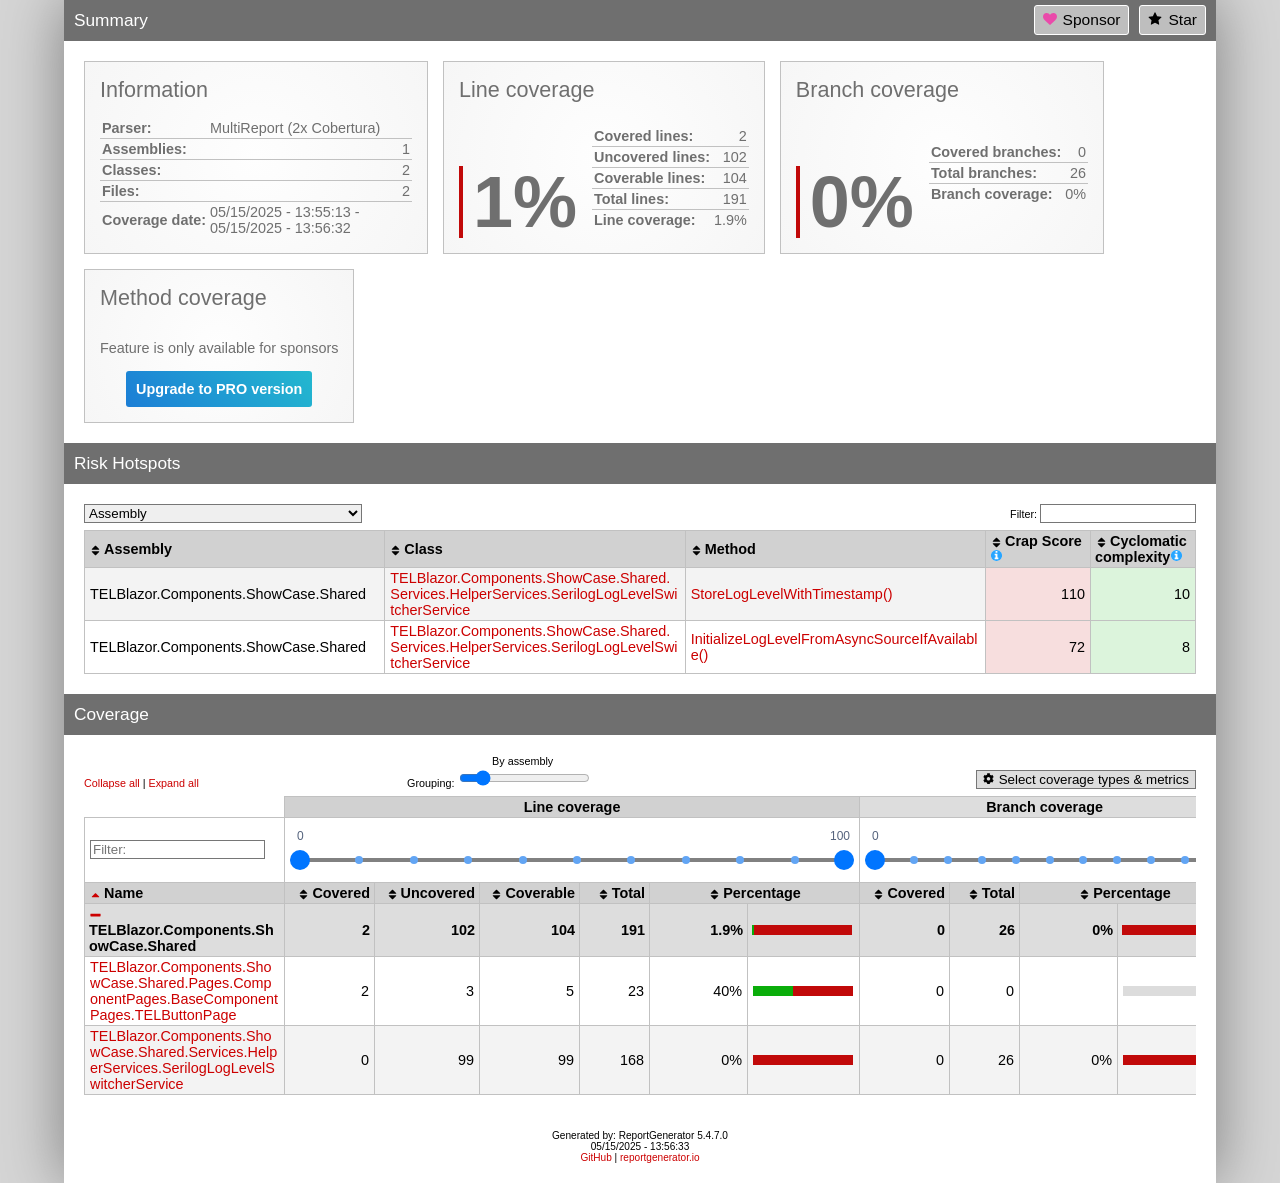
==== commit b91e163f: "Deploying to gh-pages from @ TechnologyEnhancedLearning/TELBlazor-DevShowCase@fafdcbae1ae8ad80ae811a" ====
--- a/index.html
+++ b/index.html
@@ -21,19 +21,19 @@
 </tr>
 <tr>
 <th>Assemblies:</th>
-<td class="limit-width right" title="3">3</td>
+<td class="limit-width right" title="1">1</td>
 </tr>
 <tr>
 <th>Classes:</th>
-<td class="limit-width right" title="4">4</td>
+<td class="limit-width right" title="2">2</td>
 </tr>
 <tr>
 <th>Files:</th>
-<td class="limit-width right" title="4">4</td>
+<td class="limit-width right" title="2">2</td>
 </tr>
 <tr>
 <th>Coverage date:</th>
-<td class="limit-width " title="05/15/2025 - 08:12:54 - 05/15/2025 - 08:14:17">05/15/2025 - 08:12:54 - 05/15/2025 - 08:14:17</td>
+<td class="limit-width " title="05/15/2025 - 13:55:13 - 05/15/2025 - 13:56:32">05/15/2025 - 13:55:13 - 05/15/2025 - 13:56:32</td>
 </tr>
 </table>
 </div>
@@ -42,28 +42,28 @@
 <div class="card">
 <div class="card-header">Line coverage</div>
 <div class="card-body">
-<div class="large cardpercentagebar cardpercentagebar76">24%</div>
+<div class="large cardpercentagebar cardpercentagebar98">1%</div>
 <div class="table">
 <table>
 <tr>
 <th>Covered lines:</th>
-<td class="limit-width right" title="50">50</td>
+<td class="limit-width right" title="2">2</td>
 </tr>
 <tr>
 <th>Uncovered lines:</th>
-<td class="limit-width right" title="155">155</td>
+<td class="limit-width right" title="102">102</td>
 </tr>
 <tr>
 <th>Coverable lines:</th>
-<td class="limit-width right" title="205">205</td>
+<td class="limit-width right" title="104">104</td>
 </tr>
 <tr>
 <th>Total lines:</th>
-<td class="limit-width right" title="403">403</td>
+<td class="limit-width right" title="191">191</td>
 </tr>
 <tr>
 <th>Line coverage:</th>
-<td class="limit-width right" title="50 of 205">24.3%</td>
+<td class="limit-width right" title="2 of 104">1.9%</td>
 </tr>
 </table>
 </div>
@@ -72,20 +72,20 @@
 <div class="card">
 <div class="card-header">Branch coverage</div>
 <div class="card-body">
-<div class="large cardpercentagebar cardpercentagebar89">11%</div>
+<div class="large cardpercentagebar cardpercentagebar100">0%</div>
 <div class="table">
 <table>
 <tr>
 <th>Covered branches:</th>
-<td class="limit-width right" title="4">4</td>
+<td class="limit-width right" title="0">0</td>
 </tr>
 <tr>
 <th>Total branches:</th>
-<td class="limit-width right" title="36">36</td>
+<td class="limit-width right" title="26">26</td>
 </tr>
 <tr>
 <th>Branch coverage:</th>
-<td class="limit-width right" title="4 of 36">11.1%</td>
+<td class="limit-width right" title="0 of 26">0%</td>
 </tr>
 </table>
 </div>
@@ -156,10 +156,6 @@
 <tr class="header"><th></th><th colspan="6" class="center">Line coverage</th><th colspan="4" class="center">Branch coverage</th></tr>
 <tr><th>Name</th><th class="right">Covered</th><th class="right">Uncovered</th><th class="right">Coverable</th><th class="right">Total</th><th class="center" colspan="2">Percentage</th><th class="right">Covered</th><th class="right">Total</th><th class="center" colspan="2">Percentage</th></tr></thead>
 <tbody>
-<tr><th>TELBlazor.Components.ShowCase.E2ETests.WasmServerHost</th><th class="right">48</th><th class="right">15</th><th class="right">63</th><th class="right">133</th><th title="48/63" class="right">76.1%</th><th><table class="coverage"><tr><td class="green covered76">&nbsp;</td><td class="red covered24">&nbsp;</td></tr></table></th><th class="right">4</th><th class="right">6</th><th class="right" title="4/6">66.6%</th><th><table class="coverage"><tr><td class="green covered67">&nbsp;</td><td class="red covered33">&nbsp;</td></tr></table></th></tr>
-<tr><td><a href="TELBlazor.Components.ShowCase.E2ETests.WasmServerHost_Program.html">Program</a></td><td class="right">48</td><td class="right">15</td><td class="right">63</td><td class="right">133</td><td title="48/63" class="right">76.1%</td><td><table class="coverage"><tr><td class="green covered76">&nbsp;</td><td class="red covered24">&nbsp;</td></tr></table></td><td class="right">4</td><td class="right">6</td><td class="right" title="4/6">66.6%</td><td><table class="coverage"><tr><td class="green covered67">&nbsp;</td><td class="red covered33">&nbsp;</td></tr></table></td></tr>
-<tr><th>TELBlazor.Components.ShowCase.E2ETests.WasmServerHost.Client</th><th class="right">0</th><th class="right">38</th><th class="right">38</th><th class="right">79</th><th title="0/38" class="right">0%</th><th><table class="coverage"><tr><td class="red covered100">&nbsp;</td></tr></table></th><th class="right">0</th><th class="right">4</th><th class="right" title="0/4">0%</th><th><table class="coverage"><tr><td class="red covered100">&nbsp;</td></tr></table></th></tr>
-<tr><td><a href="TELBlazor.Components.ShowCase.E2ETests.WasmServerHost.Client_Program.html">Program</a></td><td class="right">0</td><td class="right">38</td><td class="right">38</td><td class="right">79</td><td title="0/38" class="right">0%</td><td><table class="coverage"><tr><td class="red covered100">&nbsp;</td></tr></table></td><td class="right">0</td><td class="right">4</td><td class="right" title="0/4">0%</td><td><table class="coverage"><tr><td class="red covered100">&nbsp;</td></tr></table></td></tr>
 <tr><th>TELBlazor.Components.ShowCase.Shared</th><th class="right">2</th><th class="right">102</th><th class="right">104</th><th class="right">191</th><th title="2/104" class="right">1.9%</th><th><table class="coverage"><tr><td class="green covered2">&nbsp;</td><td class="red covered98">&nbsp;</td></tr></table></th><th class="right">0</th><th class="right">26</th><th class="right" title="0/26">0%</th><th><table class="coverage"><tr><td class="red covered100">&nbsp;</td></tr></table></th></tr>
 <tr><td><a href="TELBlazor.Components.ShowCase.Shared_TELButtonPage.html">TELBlazor.Components.ShowCase.Shared.Pages.ComponentPages.BaseComponentPages.TELButtonPage</a></td><td class="right">2</td><td class="right">3</td><td class="right">5</td><td class="right">23</td><td title="2/5" class="right">40%</td><td><table class="coverage"><tr><td class="green covered40">&nbsp;</td><td class="red covered60">&nbsp;</td></tr></table></td><td class="right">0</td><td class="right">0</td><td class="right" title="-"></td><td><table class="coverage"><tr><td class="gray covered100">&nbsp;</td></tr></table></td></tr>
 <tr><td><a href="TELBlazor.Components.ShowCase.Shared_SerilogLogLevelSwitcherService.html">TELBlazor.Components.ShowCase.Shared.Services.HelperServices.SerilogLogLevelSwitcherService</a></td><td class="right">0</td><td class="right">99</td><td class="right">99</td><td class="right">168</td><td title="0/99" class="right">0%</td><td><table class="coverage"><tr><td class="red covered100">&nbsp;</td></tr></table></td><td class="right">0</td><td class="right">26</td><td class="right" title="0/26">0%</td><td><table class="coverage"><tr><td class="red covered100">&nbsp;</td></tr></table></td></tr>
@@ -167,7 +163,7 @@
 </table>
 </div>
 </coverage-info>
-<div class="footer">Generated by: ReportGenerator 5.4.7.0<br />05/15/2025 - 08:15:35<br /><a href="https://github.com/danielpalme/ReportGenerator">GitHub</a> | <a href="https://reportgenerator.io">reportgenerator.io</a></div></div></div>
+<div class="footer">Generated by: ReportGenerator 5.4.7.0<br />05/15/2025 - 13:56:33<br /><a href="https://github.com/danielpalme/ReportGenerator">GitHub</a> | <a href="https://reportgenerator.io">reportgenerator.io</a></div></div></div>
 <script type="text/javascript">
 /* <![CDATA[ */
 (function() {
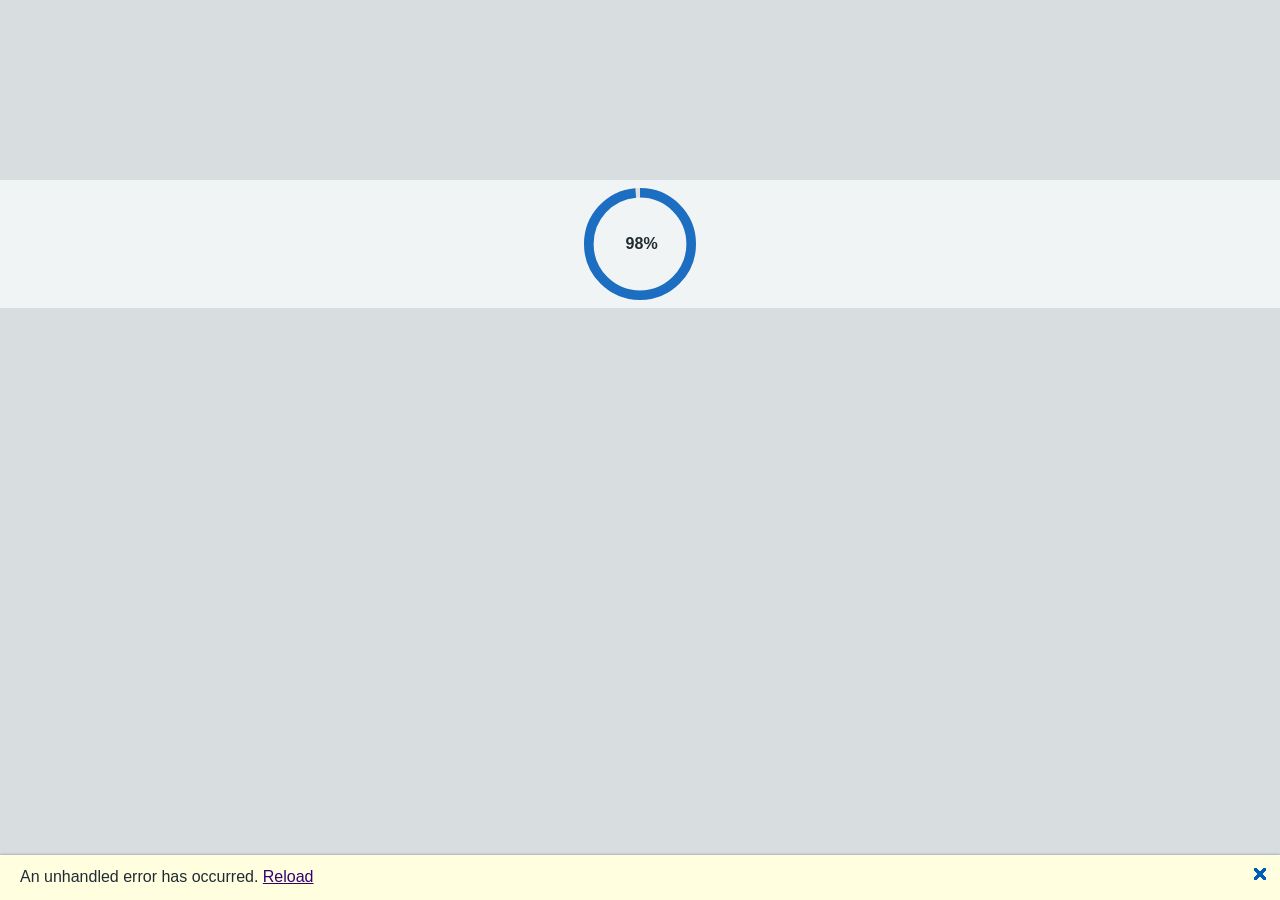
==== commit 88679bde: "Deploying to gh-pages from @ TechnologyEnhancedLearning/TELBlazor-DevShowCase@fafdcbae1ae8ad80ae811a" ====
--- a/index.html
+++ b/index.html
@@ -1,210 +1,74 @@
-<!DOCTYPE html>
-<html>
-<head>
-<meta charset="utf-8" />
-<meta name="viewport" content="width=device-width, initial-scale=1.0" />
-<meta http-equiv="X-UA-Compatible" content="IE=EDGE,chrome=1" />
-<link href="[data-uri]" rel="icon" type="image/x-icon" />
-<title>Summary - Coverage Report</title>
-<link rel="stylesheet" type="text/css" href="report.css" />
-</head><body><div class="container"><div class="containerleft">
-<h1>Summary<a class="button" href="https://github.com/danielpalme/ReportGenerator" title="Star on GitHub"><i class="icon-star"></i>Star</a><a class="button" href="https://github.com/sponsors/danielpalme" title="Become a sponsor"><i class="icon-sponsor"></i>Sponsor</a></h1>
-<div class="card-group">
-<div class="card">
-<div class="card-header">Information</div>
-<div class="card-body">
-<div class="table">
-<table>
-<tr>
-<th>Parser:</th>
-<td class="limit-width " title="MultiReport (2x Cobertura)">MultiReport (2x Cobertura)</td>
-</tr>
-<tr>
-<th>Assemblies:</th>
-<td class="limit-width right" title="1">1</td>
-</tr>
-<tr>
-<th>Classes:</th>
-<td class="limit-width right" title="2">2</td>
-</tr>
-<tr>
-<th>Files:</th>
-<td class="limit-width right" title="2">2</td>
-</tr>
-<tr>
-<th>Coverage date:</th>
-<td class="limit-width " title="05/15/2025 - 13:55:13 - 05/15/2025 - 13:56:32">05/15/2025 - 13:55:13 - 05/15/2025 - 13:56:32</td>
-</tr>
-</table>
-</div>
-</div>
-</div>
-<div class="card">
-<div class="card-header">Line coverage</div>
-<div class="card-body">
-<div class="large cardpercentagebar cardpercentagebar98">1%</div>
-<div class="table">
-<table>
-<tr>
-<th>Covered lines:</th>
-<td class="limit-width right" title="2">2</td>
-</tr>
-<tr>
-<th>Uncovered lines:</th>
-<td class="limit-width right" title="102">102</td>
-</tr>
-<tr>
-<th>Coverable lines:</th>
-<td class="limit-width right" title="104">104</td>
-</tr>
-<tr>
-<th>Total lines:</th>
-<td class="limit-width right" title="191">191</td>
-</tr>
-<tr>
-<th>Line coverage:</th>
-<td class="limit-width right" title="2 of 104">1.9%</td>
-</tr>
-</table>
-</div>
-</div>
-</div>
-<div class="card">
-<div class="card-header">Branch coverage</div>
-<div class="card-body">
-<div class="large cardpercentagebar cardpercentagebar100">0%</div>
-<div class="table">
-<table>
-<tr>
-<th>Covered branches:</th>
-<td class="limit-width right" title="0">0</td>
-</tr>
-<tr>
-<th>Total branches:</th>
-<td class="limit-width right" title="26">26</td>
-</tr>
-<tr>
-<th>Branch coverage:</th>
-<td class="limit-width right" title="0 of 26">0%</td>
-</tr>
-</table>
-</div>
-</div>
-</div>
-<div class="card">
-<div class="card-header">Method coverage</div>
-<div class="card-body">
-<div class="center">
-<p>Feature is only available for sponsors</p>
-<a class="pro-button" href="https://reportgenerator.io/pro" target="_blank">Upgrade to PRO version</a>
-</div>
-</div>
-</div>
-</div>
-<h1>Risk Hotspots</h1>
-<risk-hotspots>
-<div class="table-responsive">
-<table class="overview table-fixed stripped">
-<colgroup>
-<col class="column-min-200" />
-<col class="column-min-200" />
-<col class="column-min-200" />
-<col class="column105" />
-<col class="column105" />
-</colgroup>
-<thead><tr><th>Assembly</th>
-<th>Class</th>
-<th>Method</th>
-<th>Crap Score <a href="https://googletesting.blogspot.de/2011/02/this-code-is-crap.html" target="_blank"><i class="icon-info-circled"></i></a></th>
-<th>Cyclomatic complexity <a href="https://en.wikipedia.org/wiki/Cyclomatic_complexity" target="_blank"><i class="icon-info-circled"></i></a></th>
-</tr></thead>
-<tbody>
-<tr>
-<td>TELBlazor.Components.ShowCase.Shared</td>
-<td><a href="TELBlazor.Components.ShowCase.Shared_SerilogLogLevelSwitcherService.html">TELBlazor.Components.ShowCase.Shared.Services.HelperServices.SerilogLogLevelSwitcherService</a></td>
-<td title="StoreLogLevelWithTimestamp()"><a href="TELBlazor.Components.ShowCase.Shared_SerilogLogLevelSwitcherService.html#file0_line133">StoreLogLevelWithTimestamp()</a></td><td class="lightred right">110</td>
-<td class="lightgreen right">10</td>
-</tr>
-<tr>
-<td>TELBlazor.Components.ShowCase.Shared</td>
-<td><a href="TELBlazor.Components.ShowCase.Shared_SerilogLogLevelSwitcherService.html">TELBlazor.Components.ShowCase.Shared.Services.HelperServices.SerilogLogLevelSwitcherService</a></td>
-<td title="InitializeLogLevelFromAsyncSourceIfAvailable()"><a href="TELBlazor.Components.ShowCase.Shared_SerilogLogLevelSwitcherService.html#file0_line36">InitializeLogLevelFromAsyncSourceIfAvailable()</a></td><td class="lightred right">72</td>
-<td class="lightgreen right">8</td>
-</tr>
-</tbody>
-</table>
-</div>
-</risk-hotspots>
-<h1>Coverage</h1>
-<coverage-info>
-<div class="table-responsive">
-<table class="overview table-fixed stripped">
-<colgroup>
-<col class="column-min-200" />
-<col class="column90" />
-<col class="column105" />
-<col class="column100" />
-<col class="column70" />
-<col class="column60" />
-<col class="column112" />
-<col class="column90" />
-<col class="column70" />
-<col class="column60" />
-<col class="column112" />
-</colgroup>
-<thead>
-<tr class="header"><th></th><th colspan="6" class="center">Line coverage</th><th colspan="4" class="center">Branch coverage</th></tr>
-<tr><th>Name</th><th class="right">Covered</th><th class="right">Uncovered</th><th class="right">Coverable</th><th class="right">Total</th><th class="center" colspan="2">Percentage</th><th class="right">Covered</th><th class="right">Total</th><th class="center" colspan="2">Percentage</th></tr></thead>
-<tbody>
-<tr><th>TELBlazor.Components.ShowCase.Shared</th><th class="right">2</th><th class="right">102</th><th class="right">104</th><th class="right">191</th><th title="2/104" class="right">1.9%</th><th><table class="coverage"><tr><td class="green covered2">&nbsp;</td><td class="red covered98">&nbsp;</td></tr></table></th><th class="right">0</th><th class="right">26</th><th class="right" title="0/26">0%</th><th><table class="coverage"><tr><td class="red covered100">&nbsp;</td></tr></table></th></tr>
-<tr><td><a href="TELBlazor.Components.ShowCase.Shared_TELButtonPage.html">TELBlazor.Components.ShowCase.Shared.Pages.ComponentPages.BaseComponentPages.TELButtonPage</a></td><td class="right">2</td><td class="right">3</td><td class="right">5</td><td class="right">23</td><td title="2/5" class="right">40%</td><td><table class="coverage"><tr><td class="green covered40">&nbsp;</td><td class="red covered60">&nbsp;</td></tr></table></td><td class="right">0</td><td class="right">0</td><td class="right" title="-"></td><td><table class="coverage"><tr><td class="gray covered100">&nbsp;</td></tr></table></td></tr>
-<tr><td><a href="TELBlazor.Components.ShowCase.Shared_SerilogLogLevelSwitcherService.html">TELBlazor.Components.ShowCase.Shared.Services.HelperServices.SerilogLogLevelSwitcherService</a></td><td class="right">0</td><td class="right">99</td><td class="right">99</td><td class="right">168</td><td title="0/99" class="right">0%</td><td><table class="coverage"><tr><td class="red covered100">&nbsp;</td></tr></table></td><td class="right">0</td><td class="right">26</td><td class="right" title="0/26">0%</td><td><table class="coverage"><tr><td class="red covered100">&nbsp;</td></tr></table></td></tr>
-</tbody>
-</table>
-</div>
-</coverage-info>
-<div class="footer">Generated by: ReportGenerator 5.4.7.0<br />05/15/2025 - 13:56:33<br /><a href="https://github.com/danielpalme/ReportGenerator">GitHub</a> | <a href="https://reportgenerator.io">reportgenerator.io</a></div></div></div>
-<script type="text/javascript">
-/* <![CDATA[ */
-(function() {
-    var url = window.location.href;
-    var startOfQueryString = url.indexOf('?');
-    var queryString = startOfQueryString > -1 ? url.substr(startOfQueryString) : '';
-
-    if (startOfQueryString > -1) {
-        var i = 0, href= null;
-        var css = document.getElementsByTagName('link');
-
-        for (i = 0; i < css.length; i++) {
-            if (css[i].getAttribute('rel') !== 'stylesheet') {
-            continue;
-            }
-
-            href = css[i].getAttribute('href');
-
-            if (href) {
-            css[i].setAttribute('href', href + queryString);
-            }
-        }
-
-        var links = document.getElementsByTagName('a');
-
-        for (i = 0; i < links.length; i++) {
-            href = links[i].getAttribute('href');
-
-            if (href
-                && !href.startsWith('http://')
-                && !href.startsWith('https://')
-                && !href.startsWith('#')
-                && href.indexOf('?') === -1) {
-            links[i].setAttribute('href', href + queryString);
-            }
-        }
-    }
-
-    var newScript = document.createElement('script');
-    newScript.src = 'main.js' + queryString;
-    document.getElementsByTagName('body')[0].appendChild(newScript);
-})();
-/* ]]> */ 
-</script></body></html>+<!DOCTYPE html>
+<html lang="en">
+
+<head>
+    <meta charset="utf-8" />
+    <meta name="viewport" content="width=device-width, initial-scale=1.0" />
+    <link rel="icon" type="image/png" href="_content/TELBlazor.Components.ShowCase.Shared/favicon.png" />
+    <title>TELBlazor.Components.ShowCase.WasmStaticClient</title>
+    <!--qqqq check need it<base href="/" />-->
+
+    <!--scoped css from the nuget package via shared pages project reference-->
+    <link rel="stylesheet" href="TELBlazor.Components.ShowCase.WasmStaticClient.styles.css" />
+    <!--A little css for the loader-->
+    <link rel="stylesheet" href="_content/TELBlazor.Components.ShowCase.Shared/css/app.css" />
+    <!--SharedPages likely puts this into the content via the import in app.css-->
+    <link rel="stylesheet" href="_content/TELBlazor.Components/css/nhsuk.css" />
+
+</head>
+
+<body>
+    <script type="text/javascript">
+        // I dont like it we still 404 in console but this may do for our inward facing purposes
+
+
+        // Single Page Apps for GitHub Pages
+        // MIT License
+        // https://github.com/rafgraph/spa-github-pages
+        // This script checks to see if a redirect is present in the query string,
+        // converts it back into the correct url and adds it to the
+        // browser's history using window.history.replaceState(...),
+        // which won't cause the browser to attempt to load the new url.
+        // When the single page app is loaded further down in this file,
+        // the correct url will be waiting in the browser's history for
+        // the single page app to route accordingly.
+        (function (l) {
+            if (l.search[1] === '/') {
+                var decoded = l.search.slice(1).split('&').map(function (s) {
+                    return s.replace(/~and~/g, '&')
+                }).join('?');
+                window.history.replaceState(null, null,
+                    l.pathname.slice(0, -1) + decoded + l.hash
+                );
+            }
+        }(window.location))
+    </script>
+    <div id="app">
+        <svg class="loading-progress">
+            <circle r="40%" cx="50%" cy="50%" />
+            <circle r="40%" cx="50%" cy="50%" />
+        </svg>
+        <div class="loading-progress-text"></div>
+    </div>
+
+    <div id="blazor-error-ui">
+        An unhandled error has occurred.
+        <a href="" class="reload">Reload</a>
+        <a class="dismiss">🗙</a>
+    </div>
+    <script src="_framework/blazor.webassembly.js"></script>
+
+</body>
+</html>
+
+
+
+
+
+
+
+
+
+
+
+
--- a/TELBlazor.Components.ShowCase.WasmStaticClient.styles.css
+++ b/TELBlazor.Components.ShowCase.WasmStaticClient.styles.css
@@ -0,0 +1,2 @@
+@import '_content/TELBlazor.Components/TELBlazor.Components.bundle.scp.css';
+
--- a/_content/TELBlazor.Components.ShowCase.Shared/css/app.css
+++ b/_content/TELBlazor.Components.ShowCase.Shared/css/app.css
@@ -0,0 +1,131 @@
+
+/* RCL Styles remember bundled scoped css we may not use it but it is extremely normal to so we may in future*/
+/*@import '_content/TELBlazor.Components/TELBlazor.Components.bundle.scp.css';qqqq del if other works for all prj*/
+@import '../../TELBlazor.Components/TELBlazor.Components.bundle.scp.css';
+
+
+.valid.modified:not([type=checkbox]) {
+    outline: 1px solid #26b050;
+}
+
+.invalid {
+    outline: 1px solid red;
+}
+
+.validation-message {
+    color: red;
+}
+
+#blazor-error-ui {
+    background: lightyellow;
+    bottom: 0;
+    box-shadow: 0 -1px 2px rgba(0, 0, 0, 0.2);
+    display: none;
+    left: 0;
+    padding: 0.6rem 1.25rem 0.7rem 1.25rem;
+    position: fixed;
+    width: 100%;
+    z-index: 1000;
+}
+
+    #blazor-error-ui .dismiss {
+        cursor: pointer;
+        position: absolute;
+        right: 0.75rem;
+        top: 0.5rem;
+    }
+
+.blazor-error-boundary {
+    background: url([data-uri]) no-repeat 1rem/1.8rem, #b32121;
+    padding: 1rem 1rem 1rem 3.7rem;
+    color: white;
+}
+
+    .blazor-error-boundary::after {
+        content: "An error has occurred."
+    }
+
+.loading-progress {
+    position: relative;
+    display: block;
+    width: 8rem;
+    height: 8rem;
+    margin: 20vh auto 1rem auto;
+}
+
+    .loading-progress circle {
+        fill: none;
+        stroke: #e0e0e0;
+        stroke-width: 0.6rem;
+        transform-origin: 50% 50%;
+        transform: rotate(-90deg);
+    }
+
+        .loading-progress circle:last-child {
+            stroke: #1b6ec2;
+            stroke-dasharray: calc(3.141 * var(--blazor-load-percentage, 0%) * 0.8), 500%;
+            transition: stroke-dasharray 0.05s ease-in-out;
+        }
+
+.loading-progress-text {
+    position: absolute;
+    text-align: center;
+    font-weight: bold;
+    inset: calc(20vh + 3.25rem) 0 auto 0.2rem;
+}
+
+    .loading-progress-text:after {
+        content: var(--blazor-load-percentage-text, "Loading");
+    }
+
+code {
+    color: #c02d76;
+}
+
+.shared-pages-red-text {
+    color: red;
+}
+
+
+
+/* ==========================================================================
+   #APP-PANE   qqqq cheaply robbed may want to get their scss properly
+   ========================================================================== */
+
+.app-pane {
+    display: -webkit-box;
+    display: -ms-flexbox;
+    overflow: inherit;
+    position: relative;
+}
+
+.app-pane__side-bar {
+    -ms-flex: 0 0 auto;
+    -webkit-box-flex: 0;
+    flex: 0 0 auto;
+    width: 220px;
+
+}
+
+.app-pane__main-content {
+    -ms-flex: 1 1 100%;
+    // sass-lint:disable-line no-duplicate-properties -ms-flex-direction: column;
+    -webkit-box-direction: normal;
+    -webkit-box-flex: 1;
+    -webkit-box-orient: vertical;
+    display: -webkit-box;
+    display: -ms-flexbox;
+    // sass-lint:disable-line no-duplicate-properties display: flex;
+    // sass-lint:disable-line no-duplicate-properties flex: 1 1 100%;
+    flex-direction: column;
+    min-width: 0;
+
+    @include nhsuk-media-query($from: desktop) {
+        padding-left: nhsuk-spacing(9);
+    }
+}
+
+
+.app-contents-list .nhsuk-contents-list__list {
+    margin-bottom: 0;
+}
--- a/_content/TELBlazor.Components/css/nhsuk.css
+++ b/_content/TELBlazor.Components/css/nhsuk.css
@@ -0,0 +1,7724 @@
+@charset "UTF-8";
+/* stylelint-disable color-no-hex */
+/* stylelint-enable color-no-hex */
+/* stylelint-disable string-quotes, order/properties-alphabetical-order */
+/* stylelint-disable indentation */
+/* stylelint-disable color-no-hex */
+/* ==========================================================================
+   GENERIC / #BOX-SIZING
+   ========================================================================== */
+/**
+ * Set the global `box-sizing` state to `border-box`.
+ *
+ * https://css-tricks.com/inheriting-box-sizing-probably-slightly-better-best-practice
+ * http://paulirish.com/2012/box-sizing-border-box-ftw
+ */
+html {
+  -moz-box-sizing: border-box;
+  -webkit-box-sizing: border-box;
+  box-sizing: border-box;
+}
+
+*, *:before, *:after {
+  -moz-box-sizing: inherit;
+  -webkit-box-sizing: inherit;
+  box-sizing: inherit;
+}
+
+/* stylelint-disable indentation */
+/* ==========================================================================
+   ELEMENTS / #FORMS
+   ========================================================================== */
+/**
+ * Make sure our form elements don’t use any UA-specific font styles: we want
+ * them to use ours. This may need reverting as more design information becomes
+ * available, and we start putting together more complete forms.
+ */
+button,
+input,
+select,
+textarea {
+  font-family: inherit;
+}
+
+/* ==========================================================================
+   ELEMENTS / #LINKS
+   ========================================================================== */
+/**
+ * Our basic `<a>` elements only need very minimal styling.
+ * It uses the @mixin nhsuk-link-style-default within tools/links.
+ * Anything more opinionated (e.g. buttons, calls-to-action, etc.) will need a
+ * class defining in the Components layer.
+ *
+ * 1. Outputs full link URL for print.
+ * 2. Point unit used for print.
+ */
+a {
+  color: #005eb8;
+}
+a:visited {
+  color: #330072;
+}
+a:hover {
+  color: #7c2855;
+  text-decoration: none;
+}
+a:focus {
+  background-color: #ffeb3b;
+  box-shadow: 0 -2px #ffeb3b, 0 4px #212b32;
+  color: #212b32;
+  outline: 4px solid transparent;
+  text-decoration: none;
+}
+a:focus:hover {
+  text-decoration: none;
+}
+a:focus:visited {
+  color: #212b32;
+}
+a:focus .nhsuk-icon {
+  fill: #212b32;
+}
+a:active {
+  color: #002f5c;
+}
+@media print {
+  a:after {
+    color: #212b32;
+    content: " (Link: " attr(href) ")"; /* [1] */
+    font-size: inherit; /* [2] */
+  }
+}
+
+.nhsuk-link--no-visited-state:link {
+  color: #005eb8;
+}
+.nhsuk-link--no-visited-state:visited {
+  color: #005eb8;
+}
+.nhsuk-link--no-visited-state:hover {
+  color: #7c2855;
+}
+.nhsuk-link--no-visited-state:active {
+  color: #002f5c;
+}
+.nhsuk-link--no-visited-state:focus {
+  color: #212b32;
+}
+
+/* ==========================================================================
+   ELEMENTS / #PAGE
+   ========================================================================== */
+/**
+ * High-level, page-level styling.
+ *
+ * 1. The reason for this is to prevent "centering jumps" when navigating back
+ *    and forth between pages with enough content to have a vertical scroll bar
+ *    and pages that do not.
+ * 2. Fonts on OSX will look more consistent with other systems that do not
+ *    render text using sub-pixel anti-aliasing.
+ * 3. Override the user agent style margin of 8px.
+ * 4. Ensure the page always fills at least the entire height of the viewport.
+ */
+html {
+  background-color: #d8dde0;
+  overflow-y: scroll; /* [1] */
+  font-family: Frutiger W01, Arial, Sans-serif;
+}
+@font-face {
+  font-display: swap;
+  font-family: "Frutiger W01";
+  font-style: normal;
+  font-weight: 400;
+  src: url("https://assets.nhs.uk/fonts/FrutigerLTW01-55Roman.eot?#iefix");
+  src: url("https://assets.nhs.uk/fonts/FrutigerLTW01-55Roman.eot?#iefix") format("eot"), url("https://assets.nhs.uk/fonts/FrutigerLTW01-55Roman.woff2") format("woff2"), url("https://assets.nhs.uk/fonts/FrutigerLTW01-55Roman.woff") format("woff"), url("https://assets.nhs.uk/fonts/FrutigerLTW01-55Roman.ttf") format("truetype"), url("https://assets.nhs.uk/fonts/FrutigerLTW01-55Roman.svg#7def0e34-f28d-434f-b2ec-472bde847115") format("svg");
+}
+@font-face {
+  font-display: swap;
+  font-family: "Frutiger W01";
+  font-style: normal;
+  font-weight: 600;
+  src: url("https://assets.nhs.uk/fonts/FrutigerLTW01-65Bold.eot?#iefix");
+  src: url("https://assets.nhs.uk/fonts/FrutigerLTW01-65Bold.eot?#iefix") format("eot"), url("https://assets.nhs.uk/fonts/FrutigerLTW01-65Bold.woff2") format("woff2"), url("https://assets.nhs.uk/fonts/FrutigerLTW01-65Bold.woff") format("woff"), url("https://assets.nhs.uk/fonts/FrutigerLTW01-65Bold.ttf") format("truetype"), url("https://assets.nhs.uk/fonts/FrutigerLTW01-65Bold.svg#eae74276-dd78-47e4-9b27-dac81c3411ca") format("svg");
+}
+
+body {
+  background-color: #f0f4f5;
+  color: #212b32;
+  font-size: 16px;
+  -moz-osx-font-smoothing: grayscale; /* [2] */
+  -webkit-font-smoothing: antialiased; /* [2] */
+  line-height: 1.5;
+  margin: 0; /* [3] */
+  min-height: 100%; /* [4] */
+}
+
+/* ==========================================================================
+   ELEMENTS / #TABLES
+   ========================================================================== */
+/**
+ * 1. Force `<table>`s to be full-width by default.
+ */
+table {
+  margin-bottom: 40px;
+  border-spacing: 0;
+  vertical-align: top;
+  width: 100%; /* [1] */
+}
+@media (min-width: 37.5em) {
+  table {
+    margin-bottom: 48px;
+  }
+}
+@media print {
+  table {
+    page-break-inside: avoid;
+  }
+}
+
+thead th {
+  border-bottom: 2px solid #d8dde0;
+}
+
+th,
+td {
+  font-size: 16px;
+  font-size: 1rem;
+  line-height: 1.5;
+  padding-bottom: 8px;
+  padding-right: 16px;
+  padding-top: 8px;
+  padding-left: 0;
+  border-bottom: 1px solid #d8dde0;
+  text-align: left;
+  vertical-align: top;
+}
+@media (min-width: 37.5em) {
+  th,
+  td {
+    font-size: 19px;
+    font-size: 1.1875rem;
+    line-height: 1.47368;
+  }
+}
+@media print {
+  th,
+  td {
+    font-size: 13pt;
+    line-height: 1.25;
+  }
+}
+@media (min-width: 37.5em) {
+  th,
+  td {
+    padding-bottom: 16px;
+  }
+}
+@media (min-width: 37.5em) {
+  th,
+  td {
+    padding-right: 24px;
+  }
+}
+@media (min-width: 37.5em) {
+  th,
+  td {
+    padding-top: 16px;
+  }
+}
+th:last-child,
+td:last-child {
+  padding-right: 0;
+}
+
+th {
+  font-weight: 600;
+}
+
+caption {
+  font-weight: 600;
+  font-size: 19px;
+  font-size: 1.1875rem;
+  line-height: 1.42105;
+  text-align: left;
+}
+@media (min-width: 37.5em) {
+  caption {
+    font-size: 22px;
+    font-size: 1.375rem;
+    line-height: 1.36364;
+  }
+}
+@media print {
+  caption {
+    font-size: 15pt;
+    line-height: 1.25;
+  }
+}
+
+.nhsuk-form-group {
+  margin-bottom: 16px;
+}
+@media (min-width: 37.5em) {
+  .nhsuk-form-group {
+    margin-bottom: 24px;
+  }
+}
+.nhsuk-form-group .nhsuk-form-group:last-of-type {
+  margin-bottom: 0;
+}
+
+.nhsuk-form-group--wrapper {
+  margin-bottom: 24px;
+}
+@media (min-width: 37.5em) {
+  .nhsuk-form-group--wrapper {
+    margin-bottom: 32px;
+  }
+}
+
+.nhsuk-form-group--error {
+  border-left: 4px solid #d5281b;
+  padding-left: 16px;
+}
+.nhsuk-form-group--error .nhsuk-form-group {
+  border: 0;
+  padding: 0;
+}
+
+/* ==========================================================================
+   OBJECTS / #GRID
+   ========================================================================== */
+.nhsuk-grid-row {
+  margin-left: -16px;
+  margin-right: -16px;
+}
+.nhsuk-grid-row:after {
+  clear: both;
+  content: "";
+  display: block;
+}
+
+.nhsuk-grid-column-one-quarter {
+  box-sizing: border-box;
+  padding: 0 16px;
+}
+@media (min-width: 56.25em) {
+  .nhsuk-grid-column-one-quarter {
+    float: left;
+    width: 25%;
+  }
+}
+
+.nhsuk-grid-column-one-third {
+  box-sizing: border-box;
+  padding: 0 16px;
+}
+@media (min-width: 56.25em) {
+  .nhsuk-grid-column-one-third {
+    float: left;
+    width: 33.3333%;
+  }
+}
+
+.nhsuk-grid-column-one-half {
+  box-sizing: border-box;
+  padding: 0 16px;
+}
+@media (min-width: 56.25em) {
+  .nhsuk-grid-column-one-half {
+    float: left;
+    width: 50%;
+  }
+}
+
+.nhsuk-grid-column-two-thirds {
+  box-sizing: border-box;
+  padding: 0 16px;
+}
+@media (min-width: 56.25em) {
+  .nhsuk-grid-column-two-thirds {
+    float: left;
+    width: 66.6666%;
+  }
+}
+
+.nhsuk-grid-column-three-quarters {
+  box-sizing: border-box;
+  padding: 0 16px;
+}
+@media (min-width: 56.25em) {
+  .nhsuk-grid-column-three-quarters {
+    float: left;
+    width: 75%;
+  }
+}
+
+.nhsuk-grid-column-full {
+  box-sizing: border-box;
+  padding: 0 16px;
+}
+@media (min-width: 56.25em) {
+  .nhsuk-grid-column-full {
+    float: left;
+    width: 100%;
+  }
+}
+
+/* ==========================================================================
+   OBJECTS / #MAIN-WRAPPER
+   ========================================================================== */
+/**
+ * Page wrapper for the grid system
+ *
+ * Usage:
+ * <div class="nhsuk-width-container">
+ *   <div class="nhsuk-main-wrapper">
+ *    <!-- Wrapper for the main content of your page which applies padding
+ *         to the top / bottom -->
+ *   </div>
+ * </div>
+ *
+ * Original code taken from GDS (Government Digital Service)
+ * https://github.com/alphagov/govuk-frontend
+ *
+ * 1. In IE11 the `main` element can be used, but is not recognized  –
+ *    meaning it's not defined in IE's default style sheet,
+ *    so it uses CSS initial value, which is inline.
+ */
+.nhsuk-main-wrapper {
+  display: block; /* [1] */
+  padding-top: 24px;
+  padding-bottom: 24px;
+}
+.nhsuk-main-wrapper > *:first-child {
+  margin-top: 0;
+}
+.nhsuk-main-wrapper > *:last-child {
+  margin-bottom: 0;
+}
+@media (min-width: 37.5em) {
+  .nhsuk-main-wrapper {
+    padding-top: 48px;
+    padding-bottom: 48px;
+  }
+}
+
+.nhsuk-main-wrapper--l {
+  padding-top: 40px;
+}
+@media (min-width: 37.5em) {
+  .nhsuk-main-wrapper--l {
+    padding-top: 56px;
+  }
+}
+
+.nhsuk-main-wrapper--s {
+  padding-top: 16px;
+  padding-bottom: 16px;
+}
+@media (min-width: 37.5em) {
+  .nhsuk-main-wrapper--s {
+    padding-top: 24px;
+    padding-bottom: 24px;
+  }
+}
+
+/* ==========================================================================
+   OBJECTS / #WIDTH-CONTAINER
+   ========================================================================== */
+/**
+ * Page width for the grid system
+ *
+ * Original code taken from GDS (Government Digital Service)
+ * https://github.com/alphagov/govuk-frontend
+ *
+ * 1. On mobile, add half width gutters
+ * 2. Limit the width of the container to the page width
+ * 3. From desktop, add full width gutters
+ * 4. As soon as the viewport is greater than the width of the page plus the
+ *    gutters, just centre the content instead of adding gutters.
+ * 5. Full width container, spanning the entire width of the viewport
+ */
+.nhsuk-width-container {
+  margin: 0 16px; /* [1] */
+  max-width: 1200px; /* [2] */
+  /* [4] */
+}
+@media (min-width: 56.25em) {
+  .nhsuk-width-container {
+    margin: 0 32px; /* [3] */
+  }
+}
+@media (min-width: 1264px) {
+  .nhsuk-width-container {
+    margin: 0 auto;
+  }
+}
+
+.nhsuk-width-container-fluid {
+  margin: 0 16px;
+  max-width: 100%; /* [5] */
+}
+@media (min-width: 56.25em) {
+  .nhsuk-width-container-fluid {
+    margin: 0 32px; /* [3] */
+  }
+}
+
+/* ==========================================================================
+   STYLES / #ICONS
+   ========================================================================== */
+.nhsuk-icon {
+  height: 34px;
+  width: 34px;
+}
+
+.nhsuk-icon__search {
+  fill: #005eb8;
+}
+
+.nhsuk-icon__chevron-left {
+  fill: #005eb8;
+}
+
+.nhsuk-icon__chevron-right {
+  fill: #005eb8;
+}
+
+.nhsuk-icon__close {
+  fill: #005eb8;
+}
+
+.nhsuk-icon__cross {
+  fill: #d5281b;
+}
+
+.nhsuk-icon__tick {
+  stroke: #007f3b;
+}
+
+.nhsuk-icon__arrow-right {
+  fill: #005eb8;
+}
+
+.nhsuk-icon__arrow-left {
+  fill: #005eb8;
+}
+
+.nhsuk-icon__arrow-right-circle {
+  fill: #007f3b;
+}
+
+.nhsuk-icon__chevron-down {
+  fill: #ffffff;
+  height: 24px;
+  position: absolute;
+  right: 4px;
+  transform: rotate(90deg);
+  width: 24px;
+}
+
+.nhsuk-icon__chevron-up {
+  fill: #005eb8;
+}
+.nhsuk-icon__chevron-up path {
+  fill: #ffffff;
+}
+
+.nhsuk-icon__emdash path {
+  fill: #aeb7bd;
+}
+
+.nhsuk-icon__plus {
+  fill: #005eb8;
+}
+
+.nhsuk-icon__minus {
+  fill: #005eb8;
+}
+
+.nhsuk-icon--size-25 {
+  height: 42.5px;
+  width: 42.5px;
+}
+
+.nhsuk-icon--size-50 {
+  height: 51px;
+  width: 51px;
+}
+
+.nhsuk-icon--size-75 {
+  height: 59.5px;
+  width: 59.5px;
+}
+
+.nhsuk-icon--size-100 {
+  height: 68px;
+  width: 68px;
+}
+
+/* ==========================================================================
+   STYLES / #LISTS
+   ========================================================================== */
+/**
+ * 1. 'Random number' used to align ul and ol left with content.
+ * 2. 'Random number' used to give sufficient spacing between text and icon.
+ * 3. 'Random number' used to align icon and text.
+ */
+ol, ul, .nhsuk-list {
+  font-size: 16px;
+  font-size: 1rem;
+  line-height: 1.5;
+  margin-bottom: 16px;
+  list-style-type: none;
+  margin-top: 0;
+  padding-left: 0;
+}
+@media (min-width: 37.5em) {
+  ol, ul, .nhsuk-list {
+    font-size: 19px;
+    font-size: 1.1875rem;
+    line-height: 1.47368;
+  }
+}
+@media print {
+  ol, ul, .nhsuk-list {
+    font-size: 13pt;
+    line-height: 1.25;
+  }
+}
+@media (min-width: 37.5em) {
+  ol, ul, .nhsuk-list {
+    margin-bottom: 24px;
+  }
+}
+ol ol, ul ol, ol ul, ul ul, .nhsuk-list ol, .nhsuk-list ul, ol .nhsuk-list, ul .nhsuk-list, .nhsuk-list .nhsuk-list {
+  margin-top: 8px;
+  margin-bottom: 0;
+}
+@media (min-width: 37.5em) {
+  ol ol, ul ol, ol ul, ul ul, .nhsuk-list ol, .nhsuk-list ul, ol .nhsuk-list, ul .nhsuk-list, .nhsuk-list .nhsuk-list {
+    margin-top: 8px;
+  }
+}
+
+ol > li, ul > li, .nhsuk-list > li {
+  margin-bottom: 8px;
+}
+@media (min-width: 37.5em) {
+  ol > li, ul > li, .nhsuk-list > li {
+    margin-bottom: 8px;
+  }
+}
+ol > li:last-child, ul > li:last-child, .nhsuk-list > li:last-child {
+  margin-bottom: 0;
+}
+
+ul, .nhsuk-list--bullet {
+  list-style-type: disc;
+  padding-left: 20px; /* [1] */
+}
+
+ol, .nhsuk-list--number {
+  list-style-type: decimal;
+  padding-left: 20px; /* [1] */
+}
+
+.nhsuk-list--tick,
+.nhsuk-list--cross {
+  list-style: none;
+  margin-top: 0;
+  padding-left: 40px; /* [2] */
+  position: relative;
+}
+.nhsuk-list--tick svg,
+.nhsuk-list--cross svg {
+  left: -4px; /* [3] */
+  margin-top: -5px; /* [3] */
+  position: absolute;
+}
+
+/* ==========================================================================
+   STYLES / #SECTION-BREAK
+   ========================================================================== */
+/**
+ * 1. Extended the section-break--l code for usage of a semantic <hr> with
+ * no class name.
+ *
+ * Original code taken from GDS (Government Digital Service)
+ * https://github.com/alphagov/govuk-frontend
+ */
+hr, .nhsuk-section-break {
+  border: 0;
+  margin: 0;
+}
+
+.nhsuk-section-break--xl {
+  margin-top: 48px;
+  margin-bottom: 48px;
+}
+@media (min-width: 37.5em) {
+  .nhsuk-section-break--xl {
+    margin-top: 56px;
+  }
+}
+@media (min-width: 37.5em) {
+  .nhsuk-section-break--xl {
+    margin-bottom: 56px;
+  }
+}
+
+hr, .nhsuk-section-break--l {
+  margin-top: 32px;
+  margin-bottom: 32px;
+}
+@media (min-width: 37.5em) {
+  hr, .nhsuk-section-break--l {
+    margin-top: 40px;
+  }
+}
+@media (min-width: 37.5em) {
+  hr, .nhsuk-section-break--l {
+    margin-bottom: 40px;
+  }
+}
+
+.nhsuk-section-break--m {
+  margin-top: 16px;
+  margin-bottom: 16px;
+}
+@media (min-width: 37.5em) {
+  .nhsuk-section-break--m {
+    margin-top: 24px;
+  }
+}
+@media (min-width: 37.5em) {
+  .nhsuk-section-break--m {
+    margin-bottom: 24px;
+  }
+}
+
+hr, .nhsuk-section-break--visible {
+  border-bottom: 1px solid #d8dde0;
+}
+
+hr {
+  /* [1] */
+}
+
+/* ==========================================================================
+   STYLES / #TYPOGRAPHY
+   ========================================================================== */
+/* Headings */
+h1,
+.nhsuk-heading-xl {
+  font-size: 32px;
+  font-size: 2rem;
+  line-height: 1.1875;
+  display: block;
+  font-weight: 600;
+  margin-top: 0;
+  margin-bottom: 40px;
+}
+@media (min-width: 37.5em) {
+  h1,
+  .nhsuk-heading-xl {
+    font-size: 48px;
+    font-size: 3rem;
+    line-height: 1.125;
+  }
+}
+@media print {
+  h1,
+  .nhsuk-heading-xl {
+    font-size: 26pt;
+    line-height: 1.15;
+  }
+}
+@media (min-width: 37.5em) {
+  h1,
+  .nhsuk-heading-xl {
+    margin-bottom: 48px;
+  }
+}
+
+h2,
+.nhsuk-heading-l {
+  font-size: 27px;
+  font-size: 1.6875rem;
+  line-height: 1.22222;
+  display: block;
+  font-weight: 600;
+  margin-top: 0;
+  margin-bottom: 16px;
+}
+@media (min-width: 37.5em) {
+  h2,
+  .nhsuk-heading-l {
+    font-size: 36px;
+    font-size: 2.25rem;
+    line-height: 1.16667;
+  }
+}
+@media print {
+  h2,
+  .nhsuk-heading-l {
+    font-size: 20pt;
+    line-height: 1.2;
+  }
+}
+@media (min-width: 37.5em) {
+  h2,
+  .nhsuk-heading-l {
+    margin-bottom: 24px;
+  }
+}
+
+h3,
+.nhsuk-heading-m {
+  font-size: 22px;
+  font-size: 1.375rem;
+  line-height: 1.31818;
+  display: block;
+  font-weight: 600;
+  margin-top: 0;
+  margin-bottom: 16px;
+}
+@media (min-width: 37.5em) {
+  h3,
+  .nhsuk-heading-m {
+    font-size: 26px;
+    font-size: 1.625rem;
+    line-height: 1.23077;
+  }
+}
+@media print {
+  h3,
+  .nhsuk-heading-m {
+    font-size: 17pt;
+    line-height: 1.25;
+  }
+}
+@media (min-width: 37.5em) {
+  h3,
+  .nhsuk-heading-m {
+    margin-bottom: 24px;
+  }
+}
+
+h4,
+.nhsuk-heading-s {
+  font-size: 19px;
+  font-size: 1.1875rem;
+  line-height: 1.42105;
+  display: block;
+  font-weight: 600;
+  margin-top: 0;
+  margin-bottom: 16px;
+}
+@media (min-width: 37.5em) {
+  h4,
+  .nhsuk-heading-s {
+    font-size: 22px;
+    font-size: 1.375rem;
+    line-height: 1.36364;
+  }
+}
+@media print {
+  h4,
+  .nhsuk-heading-s {
+    font-size: 15pt;
+    line-height: 1.25;
+  }
+}
+@media (min-width: 37.5em) {
+  h4,
+  .nhsuk-heading-s {
+    margin-bottom: 24px;
+  }
+}
+
+h5,
+.nhsuk-heading-xs {
+  font-size: 16px;
+  font-size: 1rem;
+  line-height: 1.5;
+  display: block;
+  font-weight: 600;
+  margin-top: 0;
+  margin-bottom: 16px;
+}
+@media (min-width: 37.5em) {
+  h5,
+  .nhsuk-heading-xs {
+    font-size: 19px;
+    font-size: 1.1875rem;
+    line-height: 1.47368;
+  }
+}
+@media print {
+  h5,
+  .nhsuk-heading-xs {
+    font-size: 13pt;
+    line-height: 1.25;
+  }
+}
+@media (min-width: 37.5em) {
+  h5,
+  .nhsuk-heading-xs {
+    margin-bottom: 24px;
+  }
+}
+
+h6,
+.nhsuk-heading-xxs {
+  font-size: 16px;
+  font-size: 1rem;
+  line-height: 1.5;
+  display: block;
+  font-weight: 600;
+  margin-top: 0;
+  margin-bottom: 16px;
+}
+@media (min-width: 37.5em) {
+  h6,
+  .nhsuk-heading-xxs {
+    font-size: 19px;
+    font-size: 1.1875rem;
+    line-height: 1.47368;
+  }
+}
+@media print {
+  h6,
+  .nhsuk-heading-xxs {
+    font-size: 13pt;
+    line-height: 1.25;
+  }
+}
+@media (min-width: 37.5em) {
+  h6,
+  .nhsuk-heading-xxs {
+    margin-bottom: 24px;
+  }
+}
+
+/* Captions to be used inside headings */
+.nhsuk-caption-xl {
+  font-weight: 400;
+  font-size: 22px;
+  font-size: 1.375rem;
+  line-height: 1.31818;
+  color: #4c6272;
+  display: block;
+  margin-bottom: 4px;
+}
+@media (min-width: 37.5em) {
+  .nhsuk-caption-xl {
+    font-size: 26px;
+    font-size: 1.625rem;
+    line-height: 1.23077;
+  }
+}
+@media print {
+  .nhsuk-caption-xl {
+    font-size: 17pt;
+    line-height: 1.25;
+  }
+}
+
+.nhsuk-caption-l {
+  font-weight: 400;
+  font-size: 19px;
+  font-size: 1.1875rem;
+  line-height: 1.42105;
+  color: #4c6272;
+  display: block;
+  margin-bottom: 4px;
+}
+@media (min-width: 37.5em) {
+  .nhsuk-caption-l {
+    font-size: 22px;
+    font-size: 1.375rem;
+    line-height: 1.36364;
+  }
+}
+@media print {
+  .nhsuk-caption-l {
+    font-size: 15pt;
+    line-height: 1.25;
+  }
+}
+
+.nhsuk-caption-m {
+  font-weight: 400;
+  font-size: 16px;
+  font-size: 1rem;
+  line-height: 1.5;
+  color: #4c6272;
+  display: block;
+}
+@media (min-width: 37.5em) {
+  .nhsuk-caption-m {
+    font-size: 19px;
+    font-size: 1.1875rem;
+    line-height: 1.47368;
+  }
+}
+@media print {
+  .nhsuk-caption-m {
+    font-size: 13pt;
+    line-height: 1.25;
+  }
+}
+
+.nhsuk-caption--bottom {
+  margin-bottom: 0;
+  margin-top: 4px;
+}
+
+/* Body (paragraphs) */
+.nhsuk-body-l {
+  font-size: 20px;
+  font-size: 1.25rem;
+  line-height: 1.4;
+  display: block;
+  margin-top: 0;
+  margin-bottom: 24px;
+}
+@media (min-width: 37.5em) {
+  .nhsuk-body-l {
+    font-size: 24px;
+    font-size: 1.5rem;
+    line-height: 1.29167;
+  }
+}
+@media print {
+  .nhsuk-body-l {
+    font-size: 16pt;
+    line-height: 1.25;
+  }
+}
+@media (min-width: 37.5em) {
+  .nhsuk-body-l {
+    margin-bottom: 32px;
+  }
+}
+
+address, p,
+.nhsuk-body-m {
+  font-size: 16px;
+  font-size: 1rem;
+  line-height: 1.5;
+  display: block;
+  margin-top: 0;
+  margin-bottom: 16px;
+}
+@media (min-width: 37.5em) {
+  address, p,
+  .nhsuk-body-m {
+    font-size: 19px;
+    font-size: 1.1875rem;
+    line-height: 1.47368;
+  }
+}
+@media print {
+  address, p,
+  .nhsuk-body-m {
+    font-size: 13pt;
+    line-height: 1.25;
+  }
+}
+@media (min-width: 37.5em) {
+  address, p,
+  .nhsuk-body-m {
+    margin-bottom: 24px;
+  }
+}
+
+p,
+.nhsuk-body-m {
+  color: inherit;
+}
+
+.nhsuk-body-s {
+  font-size: 14px;
+  font-size: 0.875rem;
+  line-height: 1.71429;
+  display: block;
+  margin-top: 0;
+  margin-bottom: 16px;
+}
+@media (min-width: 37.5em) {
+  .nhsuk-body-s {
+    font-size: 16px;
+    font-size: 1rem;
+    line-height: 1.5;
+  }
+}
+@media print {
+  .nhsuk-body-s {
+    font-size: 12pt;
+    line-height: 1.3;
+  }
+}
+@media (min-width: 37.5em) {
+  .nhsuk-body-s {
+    margin-bottom: 24px;
+  }
+}
+
+address {
+  font-style: normal;
+}
+
+/**
+ * Lede text
+ *
+ * 1. Apply lede text styling to p and ul within the lede element
+ * 2. Reduces the spacing between the page heading and the lede text
+ */
+.nhsuk-lede-text {
+  font-weight: 400;
+  font-size: 20px;
+  font-size: 1.25rem;
+  line-height: 1.4;
+  margin-bottom: 40px;
+  /* [1] */
+}
+@media (min-width: 37.5em) {
+  .nhsuk-lede-text {
+    font-size: 24px;
+    font-size: 1.5rem;
+    line-height: 1.29167;
+  }
+}
+@media print {
+  .nhsuk-lede-text {
+    font-size: 16pt;
+    line-height: 1.25;
+  }
+}
+@media (min-width: 37.5em) {
+  .nhsuk-lede-text {
+    margin-bottom: 48px;
+  }
+}
+.nhsuk-lede-text p,
+.nhsuk-lede-text ul {
+  font-weight: 400;
+  font-size: 20px;
+  font-size: 1.25rem;
+  line-height: 1.4;
+}
+@media (min-width: 37.5em) {
+  .nhsuk-lede-text p,
+  .nhsuk-lede-text ul {
+    font-size: 24px;
+    font-size: 1.5rem;
+    line-height: 1.29167;
+  }
+}
+@media print {
+  .nhsuk-lede-text p,
+  .nhsuk-lede-text ul {
+    font-size: 16pt;
+    line-height: 1.25;
+  }
+}
+
+.nhsuk-lede-text--small {
+  font-weight: 400;
+  font-size: 16px;
+  font-size: 1rem;
+  line-height: 1.5;
+  margin-bottom: 24px;
+}
+@media (min-width: 37.5em) {
+  .nhsuk-lede-text--small {
+    font-size: 19px;
+    font-size: 1.1875rem;
+    line-height: 1.47368;
+  }
+}
+@media print {
+  .nhsuk-lede-text--small {
+    font-size: 13pt;
+    line-height: 1.25;
+  }
+}
+@media (min-width: 37.5em) {
+  .nhsuk-lede-text--small {
+    margin-bottom: 32px;
+  }
+}
+
+/* [2] */
+h1 + .nhsuk-lede-text,
+h1 + .nhsuk-lede-text--small {
+  margin-top: -8px;
+}
+
+/**
+ * Contextual adjustments
+ *
+ * Add top padding to headings that appear directly after paragraphs.
+ *
+ * 1. Removes the padding-top because of the lede-text's increased margin-bottom
+ *
+ * Original code taken from GDS (Government Digital Service)
+ * https://github.com/alphagov/nhsuk-frontend
+ */
+.nhsuk-body-l + h2,
+.nhsuk-body-l + .nhsuk-heading-l {
+  padding-top: 4px;
+}
+@media (min-width: 37.5em) {
+  .nhsuk-body-l + h2,
+  .nhsuk-body-l + .nhsuk-heading-l {
+    padding-top: 8px;
+  }
+}
+
+p + h2,
+.nhsuk-body-m + h2, address + h2,
+p + .nhsuk-heading-l,
+.nhsuk-body-m + .nhsuk-heading-l,
+address + .nhsuk-heading-l,
+.nhsuk-body-s + h2,
+.nhsuk-body-s + .nhsuk-heading-l,
+.nhsuk-list + h2,
+ul + h2,
+ol + h2,
+.nhsuk-list + .nhsuk-heading-l,
+ul + .nhsuk-heading-l,
+ol + .nhsuk-heading-l {
+  padding-top: 16px;
+}
+@media (min-width: 37.5em) {
+  p + h2,
+  .nhsuk-body-m + h2, address + h2,
+  p + .nhsuk-heading-l,
+  .nhsuk-body-m + .nhsuk-heading-l,
+  address + .nhsuk-heading-l,
+  .nhsuk-body-s + h2,
+  .nhsuk-body-s + .nhsuk-heading-l,
+  .nhsuk-list + h2,
+  ul + h2,
+  ol + h2,
+  .nhsuk-list + .nhsuk-heading-l,
+  ul + .nhsuk-heading-l,
+  ol + .nhsuk-heading-l {
+    padding-top: 24px;
+  }
+}
+
+p + h3,
+.nhsuk-body-m + h3, address + h3,
+p + .nhsuk-heading-m,
+.nhsuk-body-m + .nhsuk-heading-m,
+address + .nhsuk-heading-m,
+.nhsuk-body-s + h3,
+.nhsuk-body-s + .nhsuk-heading-m,
+.nhsuk-list + h3,
+ul + h3,
+ol + h3,
+.nhsuk-list + .nhsuk-heading-m,
+ul + .nhsuk-heading-m,
+ol + .nhsuk-heading-m,
+p + h4,
+.nhsuk-body-m + h4,
+address + h4,
+p + .nhsuk-heading-s,
+.nhsuk-body-m + .nhsuk-heading-s,
+address + .nhsuk-heading-s,
+.nhsuk-body-s + h4,
+.nhsuk-body-s + .nhsuk-heading-s,
+.nhsuk-list + h4,
+ul + h4,
+ol + h4,
+.nhsuk-list + .nhsuk-heading-s,
+ul + .nhsuk-heading-s,
+ol + .nhsuk-heading-s {
+  padding-top: 4px;
+}
+@media (min-width: 37.5em) {
+  p + h3,
+  .nhsuk-body-m + h3, address + h3,
+  p + .nhsuk-heading-m,
+  .nhsuk-body-m + .nhsuk-heading-m,
+  address + .nhsuk-heading-m,
+  .nhsuk-body-s + h3,
+  .nhsuk-body-s + .nhsuk-heading-m,
+  .nhsuk-list + h3,
+  ul + h3,
+  ol + h3,
+  .nhsuk-list + .nhsuk-heading-m,
+  ul + .nhsuk-heading-m,
+  ol + .nhsuk-heading-m,
+  p + h4,
+  .nhsuk-body-m + h4,
+  address + h4,
+  p + .nhsuk-heading-s,
+  .nhsuk-body-m + .nhsuk-heading-s,
+  address + .nhsuk-heading-s,
+  .nhsuk-body-s + h4,
+  .nhsuk-body-s + .nhsuk-heading-s,
+  .nhsuk-list + h4,
+  ul + h4,
+  ol + h4,
+  .nhsuk-list + .nhsuk-heading-s,
+  ul + .nhsuk-heading-s,
+  ol + .nhsuk-heading-s {
+    padding-top: 8px;
+  }
+}
+
+/* [1] */
+.nhsuk-lede-text + h2,
+.nhsuk-lede-text + .nhsuk-heading-l {
+  padding-top: 0;
+}
+
+/* Font weight for <strong> and <b> */
+strong,
+b {
+  font-weight: 600;
+}
+
+@media print {
+  .nhsuk-main-wrapper {
+    padding-top: 1em;
+    padding-bottom: 1em;
+  }
+  h1,
+  .nhsuk-heading-xl,
+  h2,
+  .nhsuk-heading-l,
+  h3,
+  .nhsuk-heading-m,
+  h4,
+  .nhsuk-heading-s,
+  h5,
+  .nhsuk-heading-xs,
+  h6,
+  .nhsuk-heading-xxs,
+  .nhsuk-lede-text,
+  .nhsuk-body-l,
+  p,
+  .nhsuk-body-m,
+  .nhsuk-body-s,
+  address,
+  ol,
+  ul,
+  .nhsuk-list {
+    margin-bottom: 7.5pt;
+  }
+  h1 {
+    margin-bottom: 15pt !important;
+  }
+  .nhsuk-body-l + h2,
+  .nhsuk-body-l + .nhsuk-heading-l,
+  p + h2,
+  .nhsuk-body-m + h2,
+  address + h2,
+  p + .nhsuk-heading-l,
+  .nhsuk-body-m + .nhsuk-heading-l,
+  address + .nhsuk-heading-l,
+  .nhsuk-body-s + h2,
+  .nhsuk-body-s + .nhsuk-heading-l,
+  .nhsuk-list + h2,
+  ul + h2,
+  ol + h2,
+  .nhsuk-list + .nhsuk-heading-l,
+  ul + .nhsuk-heading-l,
+  ol + .nhsuk-heading-l,
+  p + h3,
+  .nhsuk-body-m + h3,
+  address + h3,
+  p + .nhsuk-heading-m,
+  .nhsuk-body-m + .nhsuk-heading-m,
+  address + .nhsuk-heading-m,
+  .nhsuk-body-s + h3,
+  .nhsuk-body-s + .nhsuk-heading-m,
+  .nhsuk-list + h3,
+  ul + h3,
+  ol + h3,
+  .nhsuk-list + .nhsuk-heading-m,
+  ul + .nhsuk-heading-m,
+  ol + .nhsuk-heading-m,
+  p + h4,
+  .nhsuk-body-m + h4,
+  address + h4,
+  p + .nhsuk-heading-s,
+  .nhsuk-body-m + .nhsuk-heading-s,
+  address + .nhsuk-heading-s,
+  .nhsuk-body-s + h4,
+  .nhsuk-body-s + .nhsuk-heading-s,
+  .nhsuk-list + h4,
+  ul + h4,
+  ol + h4,
+  .nhsuk-list + .nhsuk-heading-s,
+  ul + .nhsuk-heading-s,
+  ol + .nhsuk-heading-s {
+    padding-top: 0.45em;
+  }
+}
+/* ==========================================================================
+   UTILITIES / #CLEARFIX
+   ========================================================================== */
+/**
+ * Automatically clear an elements
+ * child elements
+ *
+ * Usage: class="nhsuk-u-clear"
+ * See tools/mixins
+ */
+.nhsuk-u-clear:after {
+  clear: both;
+  content: "";
+  display: block;
+}
+
+/* ==========================================================================
+   UTILITIES / #DISPLAY
+   ========================================================================== */
+/* stylelint-disable declaration-no-important */
+.nhsuk-u-display-block {
+  display: block !important;
+}
+
+.nhsuk-u-display-inline-block {
+  display: inline-block !important;
+}
+
+/* ==========================================================================
+   UTILITIES / #FLOAT
+   ========================================================================== */
+/* stylelint-disable declaration-no-important */
+.nhsuk-u-float-left {
+  float: left !important;
+}
+
+.nhsuk-u-float-right {
+  float: right !important;
+}
+
+/* ==========================================================================
+   UTILITIES / #GRID
+   ========================================================================== */
+/**
+ * Force grid widths on all screen sizes
+ * By default all grid elements will go to 100% width
+ * on screen sizes below tablet, these utilities can force
+ * custom widths on all screen sizes
+ *
+ * Usage: class="nhsuk-u-one-half"
+ */
+/* stylelint-disable declaration-no-important */
+.nhsuk-u-one-half {
+  float: left;
+  width: 50% !important;
+}
+
+.nhsuk-u-one-third {
+  float: left;
+  width: 33.3333333333% !important;
+}
+
+.nhsuk-u-two-thirds {
+  float: left;
+  width: 66.6666666667% !important;
+}
+
+.nhsuk-u-one-quarter {
+  float: left;
+  width: 25% !important;
+}
+
+.nhsuk-u-three-quarters {
+  float: left;
+  width: 75% !important;
+}
+
+/**
+ * Force grid widths on screen sizes on tablet
+ * and above
+ *
+ * By default all grid elements will go to 100% width
+ * on every screen size, these utilities can force
+ * custom widths on screen sizes on tablet
+ * and above
+ *
+ * Usage: class="nhsuk-u-one-half-tablet"
+ */
+.nhsuk-u-one-half-tablet {
+  width: 100% !important;
+}
+@media (min-width: 37.5em) {
+  .nhsuk-u-one-half-tablet {
+    float: left;
+    width: 50% !important;
+  }
+}
+
+.nhsuk-u-one-third-tablet {
+  width: 100% !important;
+}
+@media (min-width: 37.5em) {
+  .nhsuk-u-one-third-tablet {
+    float: left;
+    width: 33.3333333333% !important;
+  }
+}
+
+.nhsuk-u-two-thirds-tablet {
+  width: 100% !important;
+}
+@media (min-width: 37.5em) {
+  .nhsuk-u-two-thirds-tablet {
+    float: left;
+    width: 66.6666666667% !important;
+  }
+}
+
+.nhsuk-u-one-quarter-tablet {
+  width: 100% !important;
+}
+@media (min-width: 37.5em) {
+  .nhsuk-u-one-quarter-tablet {
+    float: left;
+    width: 25% !important;
+  }
+}
+
+.nhsuk-u-three-quarters-tablet {
+  width: 100% !important;
+}
+@media (min-width: 37.5em) {
+  .nhsuk-u-three-quarters-tablet {
+    float: left;
+    width: 75% !important;
+  }
+}
+
+/* ==========================================================================
+   UTILITIES / #LINK-NOWRAP
+   ========================================================================== */
+/**
+ * Prevent long anchor links from line breaking
+ * on smaller screens
+ *
+ * Usage: class="nhsuk-u-nowrap"
+ */
+@media (max-width: 37.49em) {
+  .nhsuk-u-nowrap {
+    white-space: nowrap;
+  }
+}
+
+/**
+ * Adds a grey border to the bottom of an <li> tag
+ *
+ * Usage: class="nhsuk-list--border"
+ */
+.nhsuk-list--border li {
+  border-bottom: 1px solid #d8dde0;
+  padding: 8px 0 16px;
+}
+
+/* ==========================================================================
+   UTILITIES / #READING-WIDTH
+   ========================================================================== */
+/**
+ * Reading width mixin, add a maximum width
+ * to large pieces of content
+ *
+ * Usage: class="nhsuk-u-reading-width"
+ * See tools/mixins
+ */
+.nhsuk-u-reading-width {
+  max-width: 44em;
+}
+
+.nhsuk-u-margin-0 {
+  margin: 0 !important;
+}
+@media (min-width: 37.5em) {
+  .nhsuk-u-margin-0 {
+    margin: 0 !important;
+  }
+}
+
+.nhsuk-u-margin-top-0 {
+  margin-top: 0 !important;
+}
+@media (min-width: 37.5em) {
+  .nhsuk-u-margin-top-0 {
+    margin-top: 0 !important;
+  }
+}
+
+.nhsuk-u-margin-right-0 {
+  margin-right: 0 !important;
+}
+@media (min-width: 37.5em) {
+  .nhsuk-u-margin-right-0 {
+    margin-right: 0 !important;
+  }
+}
+
+.nhsuk-u-margin-bottom-0 {
+  margin-bottom: 0 !important;
+}
+@media (min-width: 37.5em) {
+  .nhsuk-u-margin-bottom-0 {
+    margin-bottom: 0 !important;
+  }
+}
+
+.nhsuk-u-margin-left-0 {
+  margin-left: 0 !important;
+}
+@media (min-width: 37.5em) {
+  .nhsuk-u-margin-left-0 {
+    margin-left: 0 !important;
+  }
+}
+
+.nhsuk-u-margin-1 {
+  margin: 4px !important;
+}
+@media (min-width: 37.5em) {
+  .nhsuk-u-margin-1 {
+    margin: 4px !important;
+  }
+}
+
+.nhsuk-u-margin-top-1 {
+  margin-top: 4px !important;
+}
+@media (min-width: 37.5em) {
+  .nhsuk-u-margin-top-1 {
+    margin-top: 4px !important;
+  }
+}
+
+.nhsuk-u-margin-right-1 {
+  margin-right: 4px !important;
+}
+@media (min-width: 37.5em) {
+  .nhsuk-u-margin-right-1 {
+    margin-right: 4px !important;
+  }
+}
+
+.nhsuk-u-margin-bottom-1 {
+  margin-bottom: 4px !important;
+}
+@media (min-width: 37.5em) {
+  .nhsuk-u-margin-bottom-1 {
+    margin-bottom: 4px !important;
+  }
+}
+
+.nhsuk-u-margin-left-1 {
+  margin-left: 4px !important;
+}
+@media (min-width: 37.5em) {
+  .nhsuk-u-margin-left-1 {
+    margin-left: 4px !important;
+  }
+}
+
+.nhsuk-u-margin-2 {
+  margin: 8px !important;
+}
+@media (min-width: 37.5em) {
+  .nhsuk-u-margin-2 {
+    margin: 8px !important;
+  }
+}
+
+.nhsuk-u-margin-top-2 {
+  margin-top: 8px !important;
+}
+@media (min-width: 37.5em) {
+  .nhsuk-u-margin-top-2 {
+    margin-top: 8px !important;
+  }
+}
+
+.nhsuk-u-margin-right-2 {
+  margin-right: 8px !important;
+}
+@media (min-width: 37.5em) {
+  .nhsuk-u-margin-right-2 {
+    margin-right: 8px !important;
+  }
+}
+
+.nhsuk-u-margin-bottom-2 {
+  margin-bottom: 8px !important;
+}
+@media (min-width: 37.5em) {
+  .nhsuk-u-margin-bottom-2 {
+    margin-bottom: 8px !important;
+  }
+}
+
+.nhsuk-u-margin-left-2 {
+  margin-left: 8px !important;
+}
+@media (min-width: 37.5em) {
+  .nhsuk-u-margin-left-2 {
+    margin-left: 8px !important;
+  }
+}
+
+.nhsuk-u-margin-3 {
+  margin: 8px !important;
+}
+@media (min-width: 37.5em) {
+  .nhsuk-u-margin-3 {
+    margin: 16px !important;
+  }
+}
+
+.nhsuk-u-margin-top-3 {
+  margin-top: 8px !important;
+}
+@media (min-width: 37.5em) {
+  .nhsuk-u-margin-top-3 {
+    margin-top: 16px !important;
+  }
+}
+
+.nhsuk-u-margin-right-3 {
+  margin-right: 8px !important;
+}
+@media (min-width: 37.5em) {
+  .nhsuk-u-margin-right-3 {
+    margin-right: 16px !important;
+  }
+}
+
+.nhsuk-u-margin-bottom-3 {
+  margin-bottom: 8px !important;
+}
+@media (min-width: 37.5em) {
+  .nhsuk-u-margin-bottom-3 {
+    margin-bottom: 16px !important;
+  }
+}
+
+.nhsuk-u-margin-left-3 {
+  margin-left: 8px !important;
+}
+@media (min-width: 37.5em) {
+  .nhsuk-u-margin-left-3 {
+    margin-left: 16px !important;
+  }
+}
+
+.nhsuk-u-margin-4 {
+  margin: 16px !important;
+}
+@media (min-width: 37.5em) {
+  .nhsuk-u-margin-4 {
+    margin: 24px !important;
+  }
+}
+
+.nhsuk-u-margin-top-4 {
+  margin-top: 16px !important;
+}
+@media (min-width: 37.5em) {
+  .nhsuk-u-margin-top-4 {
+    margin-top: 24px !important;
+  }
+}
+
+.nhsuk-u-margin-right-4 {
+  margin-right: 16px !important;
+}
+@media (min-width: 37.5em) {
+  .nhsuk-u-margin-right-4 {
+    margin-right: 24px !important;
+  }
+}
+
+.nhsuk-u-margin-bottom-4 {
+  margin-bottom: 16px !important;
+}
+@media (min-width: 37.5em) {
+  .nhsuk-u-margin-bottom-4 {
+    margin-bottom: 24px !important;
+  }
+}
+
+.nhsuk-u-margin-left-4 {
+  margin-left: 16px !important;
+}
+@media (min-width: 37.5em) {
+  .nhsuk-u-margin-left-4 {
+    margin-left: 24px !important;
+  }
+}
+
+.nhsuk-u-margin-5 {
+  margin: 24px !important;
+}
+@media (min-width: 37.5em) {
+  .nhsuk-u-margin-5 {
+    margin: 32px !important;
+  }
+}
+
+.nhsuk-u-margin-top-5 {
+  margin-top: 24px !important;
+}
+@media (min-width: 37.5em) {
+  .nhsuk-u-margin-top-5 {
+    margin-top: 32px !important;
+  }
+}
+
+.nhsuk-u-margin-right-5 {
+  margin-right: 24px !important;
+}
+@media (min-width: 37.5em) {
+  .nhsuk-u-margin-right-5 {
+    margin-right: 32px !important;
+  }
+}
+
+.nhsuk-u-margin-bottom-5 {
+  margin-bottom: 24px !important;
+}
+@media (min-width: 37.5em) {
+  .nhsuk-u-margin-bottom-5 {
+    margin-bottom: 32px !important;
+  }
+}
+
+.nhsuk-u-margin-left-5 {
+  margin-left: 24px !important;
+}
+@media (min-width: 37.5em) {
+  .nhsuk-u-margin-left-5 {
+    margin-left: 32px !important;
+  }
+}
+
+.nhsuk-u-margin-6 {
+  margin: 32px !important;
+}
+@media (min-width: 37.5em) {
+  .nhsuk-u-margin-6 {
+    margin: 40px !important;
+  }
+}
+
+.nhsuk-u-margin-top-6 {
+  margin-top: 32px !important;
+}
+@media (min-width: 37.5em) {
+  .nhsuk-u-margin-top-6 {
+    margin-top: 40px !important;
+  }
+}
+
+.nhsuk-u-margin-right-6 {
+  margin-right: 32px !important;
+}
+@media (min-width: 37.5em) {
+  .nhsuk-u-margin-right-6 {
+    margin-right: 40px !important;
+  }
+}
+
+.nhsuk-u-margin-bottom-6 {
+  margin-bottom: 32px !important;
+}
+@media (min-width: 37.5em) {
+  .nhsuk-u-margin-bottom-6 {
+    margin-bottom: 40px !important;
+  }
+}
+
+.nhsuk-u-margin-left-6 {
+  margin-left: 32px !important;
+}
+@media (min-width: 37.5em) {
+  .nhsuk-u-margin-left-6 {
+    margin-left: 40px !important;
+  }
+}
+
+.nhsuk-u-margin-7 {
+  margin: 40px !important;
+}
+@media (min-width: 37.5em) {
+  .nhsuk-u-margin-7 {
+    margin: 48px !important;
+  }
+}
+
+.nhsuk-u-margin-top-7 {
+  margin-top: 40px !important;
+}
+@media (min-width: 37.5em) {
+  .nhsuk-u-margin-top-7 {
+    margin-top: 48px !important;
+  }
+}
+
+.nhsuk-u-margin-right-7 {
+  margin-right: 40px !important;
+}
+@media (min-width: 37.5em) {
+  .nhsuk-u-margin-right-7 {
+    margin-right: 48px !important;
+  }
+}
+
+.nhsuk-u-margin-bottom-7 {
+  margin-bottom: 40px !important;
+}
+@media (min-width: 37.5em) {
+  .nhsuk-u-margin-bottom-7 {
+    margin-bottom: 48px !important;
+  }
+}
+
+.nhsuk-u-margin-left-7 {
+  margin-left: 40px !important;
+}
+@media (min-width: 37.5em) {
+  .nhsuk-u-margin-left-7 {
+    margin-left: 48px !important;
+  }
+}
+
+.nhsuk-u-margin-8 {
+  margin: 48px !important;
+}
+@media (min-width: 37.5em) {
+  .nhsuk-u-margin-8 {
+    margin: 56px !important;
+  }
+}
+
+.nhsuk-u-margin-top-8 {
+  margin-top: 48px !important;
+}
+@media (min-width: 37.5em) {
+  .nhsuk-u-margin-top-8 {
+    margin-top: 56px !important;
+  }
+}
+
+.nhsuk-u-margin-right-8 {
+  margin-right: 48px !important;
+}
+@media (min-width: 37.5em) {
+  .nhsuk-u-margin-right-8 {
+    margin-right: 56px !important;
+  }
+}
+
+.nhsuk-u-margin-bottom-8 {
+  margin-bottom: 48px !important;
+}
+@media (min-width: 37.5em) {
+  .nhsuk-u-margin-bottom-8 {
+    margin-bottom: 56px !important;
+  }
+}
+
+.nhsuk-u-margin-left-8 {
+  margin-left: 48px !important;
+}
+@media (min-width: 37.5em) {
+  .nhsuk-u-margin-left-8 {
+    margin-left: 56px !important;
+  }
+}
+
+.nhsuk-u-margin-9 {
+  margin: 56px !important;
+}
+@media (min-width: 37.5em) {
+  .nhsuk-u-margin-9 {
+    margin: 64px !important;
+  }
+}
+
+.nhsuk-u-margin-top-9 {
+  margin-top: 56px !important;
+}
+@media (min-width: 37.5em) {
+  .nhsuk-u-margin-top-9 {
+    margin-top: 64px !important;
+  }
+}
+
+.nhsuk-u-margin-right-9 {
+  margin-right: 56px !important;
+}
+@media (min-width: 37.5em) {
+  .nhsuk-u-margin-right-9 {
+    margin-right: 64px !important;
+  }
+}
+
+.nhsuk-u-margin-bottom-9 {
+  margin-bottom: 56px !important;
+}
+@media (min-width: 37.5em) {
+  .nhsuk-u-margin-bottom-9 {
+    margin-bottom: 64px !important;
+  }
+}
+
+.nhsuk-u-margin-left-9 {
+  margin-left: 56px !important;
+}
+@media (min-width: 37.5em) {
+  .nhsuk-u-margin-left-9 {
+    margin-left: 64px !important;
+  }
+}
+
+.nhsuk-u-padding-0 {
+  padding: 0 !important;
+}
+@media (min-width: 37.5em) {
+  .nhsuk-u-padding-0 {
+    padding: 0 !important;
+  }
+}
+
+.nhsuk-u-padding-top-0 {
+  padding-top: 0 !important;
+}
+@media (min-width: 37.5em) {
+  .nhsuk-u-padding-top-0 {
+    padding-top: 0 !important;
+  }
+}
+
+.nhsuk-u-padding-right-0 {
+  padding-right: 0 !important;
+}
+@media (min-width: 37.5em) {
+  .nhsuk-u-padding-right-0 {
+    padding-right: 0 !important;
+  }
+}
+
+.nhsuk-u-padding-bottom-0 {
+  padding-bottom: 0 !important;
+}
+@media (min-width: 37.5em) {
+  .nhsuk-u-padding-bottom-0 {
+    padding-bottom: 0 !important;
+  }
+}
+
+.nhsuk-u-padding-left-0 {
+  padding-left: 0 !important;
+}
+@media (min-width: 37.5em) {
+  .nhsuk-u-padding-left-0 {
+    padding-left: 0 !important;
+  }
+}
+
+.nhsuk-u-padding-1 {
+  padding: 4px !important;
+}
+@media (min-width: 37.5em) {
+  .nhsuk-u-padding-1 {
+    padding: 4px !important;
+  }
+}
+
+.nhsuk-u-padding-top-1 {
+  padding-top: 4px !important;
+}
+@media (min-width: 37.5em) {
+  .nhsuk-u-padding-top-1 {
+    padding-top: 4px !important;
+  }
+}
+
+.nhsuk-u-padding-right-1 {
+  padding-right: 4px !important;
+}
+@media (min-width: 37.5em) {
+  .nhsuk-u-padding-right-1 {
+    padding-right: 4px !important;
+  }
+}
+
+.nhsuk-u-padding-bottom-1 {
+  padding-bottom: 4px !important;
+}
+@media (min-width: 37.5em) {
+  .nhsuk-u-padding-bottom-1 {
+    padding-bottom: 4px !important;
+  }
+}
+
+.nhsuk-u-padding-left-1 {
+  padding-left: 4px !important;
+}
+@media (min-width: 37.5em) {
+  .nhsuk-u-padding-left-1 {
+    padding-left: 4px !important;
+  }
+}
+
+.nhsuk-u-padding-2 {
+  padding: 8px !important;
+}
+@media (min-width: 37.5em) {
+  .nhsuk-u-padding-2 {
+    padding: 8px !important;
+  }
+}
+
+.nhsuk-u-padding-top-2 {
+  padding-top: 8px !important;
+}
+@media (min-width: 37.5em) {
+  .nhsuk-u-padding-top-2 {
+    padding-top: 8px !important;
+  }
+}
+
+.nhsuk-u-padding-right-2 {
+  padding-right: 8px !important;
+}
+@media (min-width: 37.5em) {
+  .nhsuk-u-padding-right-2 {
+    padding-right: 8px !important;
+  }
+}
+
+.nhsuk-u-padding-bottom-2 {
+  padding-bottom: 8px !important;
+}
+@media (min-width: 37.5em) {
+  .nhsuk-u-padding-bottom-2 {
+    padding-bottom: 8px !important;
+  }
+}
+
+.nhsuk-u-padding-left-2 {
+  padding-left: 8px !important;
+}
+@media (min-width: 37.5em) {
+  .nhsuk-u-padding-left-2 {
+    padding-left: 8px !important;
+  }
+}
+
+.nhsuk-u-padding-3 {
+  padding: 8px !important;
+}
+@media (min-width: 37.5em) {
+  .nhsuk-u-padding-3 {
+    padding: 16px !important;
+  }
+}
+
+.nhsuk-u-padding-top-3 {
+  padding-top: 8px !important;
+}
+@media (min-width: 37.5em) {
+  .nhsuk-u-padding-top-3 {
+    padding-top: 16px !important;
+  }
+}
+
+.nhsuk-u-padding-right-3 {
+  padding-right: 8px !important;
+}
+@media (min-width: 37.5em) {
+  .nhsuk-u-padding-right-3 {
+    padding-right: 16px !important;
+  }
+}
+
+.nhsuk-u-padding-bottom-3 {
+  padding-bottom: 8px !important;
+}
+@media (min-width: 37.5em) {
+  .nhsuk-u-padding-bottom-3 {
+    padding-bottom: 16px !important;
+  }
+}
+
+.nhsuk-u-padding-left-3 {
+  padding-left: 8px !important;
+}
+@media (min-width: 37.5em) {
+  .nhsuk-u-padding-left-3 {
+    padding-left: 16px !important;
+  }
+}
+
+.nhsuk-u-padding-4 {
+  padding: 16px !important;
+}
+@media (min-width: 37.5em) {
+  .nhsuk-u-padding-4 {
+    padding: 24px !important;
+  }
+}
+
+.nhsuk-u-padding-top-4 {
+  padding-top: 16px !important;
+}
+@media (min-width: 37.5em) {
+  .nhsuk-u-padding-top-4 {
+    padding-top: 24px !important;
+  }
+}
+
+.nhsuk-u-padding-right-4 {
+  padding-right: 16px !important;
+}
+@media (min-width: 37.5em) {
+  .nhsuk-u-padding-right-4 {
+    padding-right: 24px !important;
+  }
+}
+
+.nhsuk-u-padding-bottom-4 {
+  padding-bottom: 16px !important;
+}
+@media (min-width: 37.5em) {
+  .nhsuk-u-padding-bottom-4 {
+    padding-bottom: 24px !important;
+  }
+}
+
+.nhsuk-u-padding-left-4 {
+  padding-left: 16px !important;
+}
+@media (min-width: 37.5em) {
+  .nhsuk-u-padding-left-4 {
+    padding-left: 24px !important;
+  }
+}
+
+.nhsuk-u-padding-5 {
+  padding: 24px !important;
+}
+@media (min-width: 37.5em) {
+  .nhsuk-u-padding-5 {
+    padding: 32px !important;
+  }
+}
+
+.nhsuk-u-padding-top-5 {
+  padding-top: 24px !important;
+}
+@media (min-width: 37.5em) {
+  .nhsuk-u-padding-top-5 {
+    padding-top: 32px !important;
+  }
+}
+
+.nhsuk-u-padding-right-5 {
+  padding-right: 24px !important;
+}
+@media (min-width: 37.5em) {
+  .nhsuk-u-padding-right-5 {
+    padding-right: 32px !important;
+  }
+}
+
+.nhsuk-u-padding-bottom-5 {
+  padding-bottom: 24px !important;
+}
+@media (min-width: 37.5em) {
+  .nhsuk-u-padding-bottom-5 {
+    padding-bottom: 32px !important;
+  }
+}
+
+.nhsuk-u-padding-left-5 {
+  padding-left: 24px !important;
+}
+@media (min-width: 37.5em) {
+  .nhsuk-u-padding-left-5 {
+    padding-left: 32px !important;
+  }
+}
+
+.nhsuk-u-padding-6 {
+  padding: 32px !important;
+}
+@media (min-width: 37.5em) {
+  .nhsuk-u-padding-6 {
+    padding: 40px !important;
+  }
+}
+
+.nhsuk-u-padding-top-6 {
+  padding-top: 32px !important;
+}
+@media (min-width: 37.5em) {
+  .nhsuk-u-padding-top-6 {
+    padding-top: 40px !important;
+  }
+}
+
+.nhsuk-u-padding-right-6 {
+  padding-right: 32px !important;
+}
+@media (min-width: 37.5em) {
+  .nhsuk-u-padding-right-6 {
+    padding-right: 40px !important;
+  }
+}
+
+.nhsuk-u-padding-bottom-6 {
+  padding-bottom: 32px !important;
+}
+@media (min-width: 37.5em) {
+  .nhsuk-u-padding-bottom-6 {
+    padding-bottom: 40px !important;
+  }
+}
+
+.nhsuk-u-padding-left-6 {
+  padding-left: 32px !important;
+}
+@media (min-width: 37.5em) {
+  .nhsuk-u-padding-left-6 {
+    padding-left: 40px !important;
+  }
+}
+
+.nhsuk-u-padding-7 {
+  padding: 40px !important;
+}
+@media (min-width: 37.5em) {
+  .nhsuk-u-padding-7 {
+    padding: 48px !important;
+  }
+}
+
+.nhsuk-u-padding-top-7 {
+  padding-top: 40px !important;
+}
+@media (min-width: 37.5em) {
+  .nhsuk-u-padding-top-7 {
+    padding-top: 48px !important;
+  }
+}
+
+.nhsuk-u-padding-right-7 {
+  padding-right: 40px !important;
+}
+@media (min-width: 37.5em) {
+  .nhsuk-u-padding-right-7 {
+    padding-right: 48px !important;
+  }
+}
+
+.nhsuk-u-padding-bottom-7 {
+  padding-bottom: 40px !important;
+}
+@media (min-width: 37.5em) {
+  .nhsuk-u-padding-bottom-7 {
+    padding-bottom: 48px !important;
+  }
+}
+
+.nhsuk-u-padding-left-7 {
+  padding-left: 40px !important;
+}
+@media (min-width: 37.5em) {
+  .nhsuk-u-padding-left-7 {
+    padding-left: 48px !important;
+  }
+}
+
+.nhsuk-u-padding-8 {
+  padding: 48px !important;
+}
+@media (min-width: 37.5em) {
+  .nhsuk-u-padding-8 {
+    padding: 56px !important;
+  }
+}
+
+.nhsuk-u-padding-top-8 {
+  padding-top: 48px !important;
+}
+@media (min-width: 37.5em) {
+  .nhsuk-u-padding-top-8 {
+    padding-top: 56px !important;
+  }
+}
+
+.nhsuk-u-padding-right-8 {
+  padding-right: 48px !important;
+}
+@media (min-width: 37.5em) {
+  .nhsuk-u-padding-right-8 {
+    padding-right: 56px !important;
+  }
+}
+
+.nhsuk-u-padding-bottom-8 {
+  padding-bottom: 48px !important;
+}
+@media (min-width: 37.5em) {
+  .nhsuk-u-padding-bottom-8 {
+    padding-bottom: 56px !important;
+  }
+}
+
+.nhsuk-u-padding-left-8 {
+  padding-left: 48px !important;
+}
+@media (min-width: 37.5em) {
+  .nhsuk-u-padding-left-8 {
+    padding-left: 56px !important;
+  }
+}
+
+.nhsuk-u-padding-9 {
+  padding: 56px !important;
+}
+@media (min-width: 37.5em) {
+  .nhsuk-u-padding-9 {
+    padding: 64px !important;
+  }
+}
+
+.nhsuk-u-padding-top-9 {
+  padding-top: 56px !important;
+}
+@media (min-width: 37.5em) {
+  .nhsuk-u-padding-top-9 {
+    padding-top: 64px !important;
+  }
+}
+
+.nhsuk-u-padding-right-9 {
+  padding-right: 56px !important;
+}
+@media (min-width: 37.5em) {
+  .nhsuk-u-padding-right-9 {
+    padding-right: 64px !important;
+  }
+}
+
+.nhsuk-u-padding-bottom-9 {
+  padding-bottom: 56px !important;
+}
+@media (min-width: 37.5em) {
+  .nhsuk-u-padding-bottom-9 {
+    padding-bottom: 64px !important;
+  }
+}
+
+.nhsuk-u-padding-left-9 {
+  padding-left: 56px !important;
+}
+@media (min-width: 37.5em) {
+  .nhsuk-u-padding-left-9 {
+    padding-left: 64px !important;
+  }
+}
+
+/* ==========================================================================
+   UTILITIES / #TEXT-ALIGN
+   ========================================================================== */
+/* stylelint-disable declaration-no-important */
+.nhsuk-u-text-align-left {
+  text-align: left !important;
+}
+
+.nhsuk-u-text-align-centre {
+  text-align: center !important;
+}
+
+.nhsuk-u-text-align-right {
+  text-align: right !important;
+}
+
+/* ==========================================================================
+   UTILITIES / #TYPOGRAPHY
+   ========================================================================== */
+/**
+ * Font size and line height
+ *
+ * Generate typography override classes for each responsive font map in the
+ * typography scale eg .nhsuk-u-font-size-48
+ *
+ * Original code taken from GDS (Government Digital Service)
+ * https://github.com/alphagov/govuk-frontend
+ */
+.nhsuk-u-font-size-64 {
+  font-size: 48px !important;
+  font-size: 3rem !important;
+  line-height: 1.125 !important;
+}
+@media (min-width: 37.5em) {
+  .nhsuk-u-font-size-64 {
+    font-size: 64px !important;
+    font-size: 4rem !important;
+    line-height: 1.09375 !important;
+  }
+}
+@media print {
+  .nhsuk-u-font-size-64 {
+    font-size: 34pt !important;
+    line-height: 1.1 !important;
+  }
+}
+
+.nhsuk-u-font-size-48 {
+  font-size: 32px !important;
+  font-size: 2rem !important;
+  line-height: 1.1875 !important;
+}
+@media (min-width: 37.5em) {
+  .nhsuk-u-font-size-48 {
+    font-size: 48px !important;
+    font-size: 3rem !important;
+    line-height: 1.125 !important;
+  }
+}
+@media print {
+  .nhsuk-u-font-size-48 {
+    font-size: 26pt !important;
+    line-height: 1.15 !important;
+  }
+}
+
+.nhsuk-u-font-size-36 {
+  font-size: 27px !important;
+  font-size: 1.6875rem !important;
+  line-height: 1.22222 !important;
+}
+@media (min-width: 37.5em) {
+  .nhsuk-u-font-size-36 {
+    font-size: 36px !important;
+    font-size: 2.25rem !important;
+    line-height: 1.16667 !important;
+  }
+}
+@media print {
+  .nhsuk-u-font-size-36 {
+    font-size: 20pt !important;
+    line-height: 1.2 !important;
+  }
+}
+
+.nhsuk-u-font-size-26 {
+  font-size: 22px !important;
+  font-size: 1.375rem !important;
+  line-height: 1.31818 !important;
+}
+@media (min-width: 37.5em) {
+  .nhsuk-u-font-size-26 {
+    font-size: 26px !important;
+    font-size: 1.625rem !important;
+    line-height: 1.23077 !important;
+  }
+}
+@media print {
+  .nhsuk-u-font-size-26 {
+    font-size: 17pt !important;
+    line-height: 1.25 !important;
+  }
+}
+
+.nhsuk-u-font-size-24 {
+  font-size: 20px !important;
+  font-size: 1.25rem !important;
+  line-height: 1.4 !important;
+}
+@media (min-width: 37.5em) {
+  .nhsuk-u-font-size-24 {
+    font-size: 24px !important;
+    font-size: 1.5rem !important;
+    line-height: 1.29167 !important;
+  }
+}
+@media print {
+  .nhsuk-u-font-size-24 {
+    font-size: 16pt !important;
+    line-height: 1.25 !important;
+  }
+}
+
+.nhsuk-u-font-size-22 {
+  font-size: 19px !important;
+  font-size: 1.1875rem !important;
+  line-height: 1.42105 !important;
+}
+@media (min-width: 37.5em) {
+  .nhsuk-u-font-size-22 {
+    font-size: 22px !important;
+    font-size: 1.375rem !important;
+    line-height: 1.36364 !important;
+  }
+}
+@media print {
+  .nhsuk-u-font-size-22 {
+    font-size: 15pt !important;
+    line-height: 1.25 !important;
+  }
+}
+
+.nhsuk-u-font-size-19 {
+  font-size: 16px !important;
+  font-size: 1rem !important;
+  line-height: 1.5 !important;
+}
+@media (min-width: 37.5em) {
+  .nhsuk-u-font-size-19 {
+    font-size: 19px !important;
+    font-size: 1.1875rem !important;
+    line-height: 1.47368 !important;
+  }
+}
+@media print {
+  .nhsuk-u-font-size-19 {
+    font-size: 13pt !important;
+    line-height: 1.25 !important;
+  }
+}
+
+.nhsuk-u-font-size-16 {
+  font-size: 14px !important;
+  font-size: 0.875rem !important;
+  line-height: 1.71429 !important;
+}
+@media (min-width: 37.5em) {
+  .nhsuk-u-font-size-16 {
+    font-size: 16px !important;
+    font-size: 1rem !important;
+    line-height: 1.5 !important;
+  }
+}
+@media print {
+  .nhsuk-u-font-size-16 {
+    font-size: 12pt !important;
+    line-height: 1.3 !important;
+  }
+}
+
+.nhsuk-u-font-size-14 {
+  font-size: 12px !important;
+  font-size: 0.75rem !important;
+  line-height: 1.66667 !important;
+}
+@media (min-width: 37.5em) {
+  .nhsuk-u-font-size-14 {
+    font-size: 14px !important;
+    font-size: 0.875rem !important;
+    line-height: 1.71429 !important;
+  }
+}
+@media print {
+  .nhsuk-u-font-size-14 {
+    font-size: 12pt !important;
+    line-height: 1.3 !important;
+  }
+}
+
+/* Weights
+   ========================================================================== */
+/**
+ * Generate font weight override classes for normal and bold
+ * eg .nhsuk-u-font-weight-normal
+ */
+.nhsuk-u-font-weight-normal {
+  font-weight: 400 !important;
+}
+
+.nhsuk-u-font-weight-bold {
+  font-weight: 600 !important;
+}
+
+/* Colours
+   ========================================================================== */
+/**
+ * Secondary text colour $nhsuk-secondary-text-color
+ * eg <p class="nhsuk-u-secondary-text-color">Published on: 15 March 2018</p>
+ */
+.nhsuk-u-secondary-text-color {
+  color: #4c6272 !important; /* stylelint-disable-line declaration-no-important */
+}
+
+/* ==========================================================================
+   UTILITIES / #VISUALLY-HIDDEN
+   ========================================================================== */
+/**
+ * Hide elements visually but keep it in the DOM
+ *
+ * Usage: class="nhsuk-u-visually-hidden"
+ * See tools/mixins
+ */
+.nhsuk-u-visually-hidden {
+  border: 0;
+  clip: rect(0 0 0 0);
+  -webkit-clip-path: inset(50%);
+  clip-path: inset(50%);
+  height: 1px;
+  margin: 0;
+  overflow: hidden;
+  padding: 0;
+  position: absolute;
+  white-space: nowrap;
+  width: 1px;
+}
+.nhsuk-u-visually-hidden::before {
+  content: " ";
+}
+.nhsuk-u-visually-hidden::after {
+  content: " ";
+}
+
+/* ==========================================================================
+   UTILITIES / #WIDTH
+   ========================================================================== */
+/**
+ * Original code taken from GDS (Government Digital Service)
+ * https://github.com/alphagov/govuk-frontend
+ * Force element widths on all screen sizes
+ *
+ * Usage: class="nhsuk-u-width-full"
+ */
+/* stylelint-disable declaration-no-important */
+.nhsuk-u-width-full {
+  width: 100% !important;
+}
+
+.nhsuk-u-width-three-quarters {
+  width: 100% !important;
+}
+@media (min-width: 37.5em) {
+  .nhsuk-u-width-three-quarters {
+    width: 75% !important;
+  }
+}
+
+.nhsuk-u-width-two-thirds {
+  width: 100% !important;
+}
+@media (min-width: 37.5em) {
+  .nhsuk-u-width-two-thirds {
+    width: 66.66% !important;
+  }
+}
+
+.nhsuk-u-width-one-half {
+  width: 100% !important;
+}
+@media (min-width: 37.5em) {
+  .nhsuk-u-width-one-half {
+    width: 50% !important;
+  }
+}
+
+.nhsuk-u-width-one-third {
+  width: 100% !important;
+}
+@media (min-width: 37.5em) {
+  .nhsuk-u-width-one-third {
+    width: 33.33% !important;
+  }
+}
+
+.nhsuk-u-width-one-quarter {
+  width: 100% !important;
+}
+@media (min-width: 37.5em) {
+  .nhsuk-u-width-one-quarter {
+    width: 25% !important;
+  }
+}
+
+/* ==========================================================================
+   COMPONENTS/ #ACTION-LINK
+   ========================================================================== */
+/**
+ * 1. Display is inline-block so the top and bottom margins/paddings are
+ *    respected.
+ * 2. 'Random number' is used to properly have sufficient space between icon
+ *    and text.
+ * 3. Position is relative so the arrow icon can display absolute.
+ * 4. Text decoration none used to override default <a> styling.
+ * 5. Box shadow 8px used instead of the default 4px.
+ * 6. Text decoration underline used to override default <a> styling.
+ */
+.nhsuk-action-link {
+  margin-bottom: 32px;
+}
+@media (min-width: 37.5em) {
+  .nhsuk-action-link {
+    margin-bottom: 40px;
+  }
+}
+
+.nhsuk-action-link__link {
+  font-weight: 400;
+  font-size: 19px;
+  font-size: 1.1875rem;
+  line-height: 1.42105;
+  display: inline-block; /* [1] */
+  font-weight: 600;
+  padding-left: 38px; /* [2] */
+  position: relative; /* [3] */
+  text-decoration: none; /* [4] */
+}
+@media (min-width: 37.5em) {
+  .nhsuk-action-link__link {
+    font-size: 22px;
+    font-size: 1.375rem;
+    line-height: 1.36364;
+  }
+}
+@media print {
+  .nhsuk-action-link__link {
+    font-size: 15pt;
+    line-height: 1.25;
+  }
+}
+.nhsuk-action-link__link:hover .nhsuk-action-link__text {
+  text-decoration: underline; /* [6] */
+}
+.nhsuk-action-link__link:focus {
+  background-color: #ffeb3b;
+  box-shadow: 0 -2px #ffeb3b, 0 4px #212b32;
+  color: #212b32;
+  outline: 4px solid transparent;
+  text-decoration: none;
+}
+.nhsuk-action-link__link:focus:hover .nhsuk-action-link__text {
+  color: #212b32;
+  text-decoration: none;
+}
+@media (max-width: 37.49em) {
+  .nhsuk-action-link__link {
+    padding-left: 26px; /* [2] */
+  }
+}
+@media print {
+  .nhsuk-action-link__link {
+    color: #212b32;
+  }
+  .nhsuk-action-link__link:visited {
+    color: #212b32;
+  }
+}
+.nhsuk-action-link__link .nhsuk-icon__arrow-right-circle {
+  fill: #007f3b;
+  height: 36px;
+  left: -3px;
+  position: absolute;
+  top: -3px;
+  width: 36px;
+}
+@media print {
+  .nhsuk-action-link__link .nhsuk-icon__arrow-right-circle {
+    color: #212b32;
+    fill: #212b32;
+  }
+  .nhsuk-action-link__link .nhsuk-icon__arrow-right-circle:active, .nhsuk-action-link__link .nhsuk-icon__arrow-right-circle:focus, .nhsuk-action-link__link .nhsuk-icon__arrow-right-circle:visited {
+    color: #212b32;
+  }
+}
+@media (max-width: 37.49em) {
+  .nhsuk-action-link__link .nhsuk-icon__arrow-right-circle {
+    height: 24px;
+    left: -2px;
+    margin-bottom: 0;
+    top: 1px;
+    width: 24px;
+  }
+}
+
+/* ==========================================================================
+   COMPONENTS/ #BACK-LINK
+   ========================================================================== */
+/**
+ * 1. Allow space for the arrow.
+ * 2. Align the icon with the start of the back link.
+ * 3. Align the icon with the middle of the text.
+ * 4. Make back link same height as breadcrumb.
+ */
+.nhsuk-back-link {
+  margin-top: 16px;
+  line-height: 1; /* 4 */
+}
+@media (min-width: 37.5em) {
+  .nhsuk-back-link {
+    margin-top: 24px;
+  }
+}
+
+.nhsuk-back-link__link {
+  font-size: 14px;
+  font-size: 0.875rem;
+  line-height: 1.71429;
+  color: #005eb8;
+  background: none;
+  border: 0;
+  cursor: pointer;
+  display: inline-block;
+  padding: 0 0 0 16px; /* 1 */
+  position: relative;
+  text-decoration: none;
+}
+@media (min-width: 37.5em) {
+  .nhsuk-back-link__link {
+    font-size: 16px;
+    font-size: 1rem;
+    line-height: 1.5;
+  }
+}
+@media print {
+  .nhsuk-back-link__link {
+    font-size: 12pt;
+    line-height: 1.3;
+  }
+}
+.nhsuk-back-link__link:visited {
+  color: #330072;
+}
+.nhsuk-back-link__link:hover {
+  color: #7c2855;
+  text-decoration: none;
+}
+.nhsuk-back-link__link:focus {
+  background-color: #ffeb3b;
+  box-shadow: 0 -2px #ffeb3b, 0 4px #212b32;
+  color: #212b32;
+  outline: 4px solid transparent;
+  text-decoration: none;
+}
+.nhsuk-back-link__link:focus:hover {
+  text-decoration: none;
+}
+.nhsuk-back-link__link:focus:visited {
+  color: #212b32;
+}
+.nhsuk-back-link__link:focus .nhsuk-icon {
+  fill: #212b32;
+}
+.nhsuk-back-link__link:active {
+  color: #002f5c;
+}
+.nhsuk-back-link__link .nhsuk-icon__chevron-left {
+  height: 24px;
+  left: -8px; /* 2 */
+  position: absolute;
+  top: -1px; /* 3 */
+  width: 24px;
+}
+@media (min-width: 37.5em) {
+  .nhsuk-back-link__link .nhsuk-icon__chevron-left {
+    top: 0; /* 3 */
+  }
+}
+.nhsuk-back-link__link:visited {
+  color: #005eb8;
+}
+.nhsuk-back-link__link:hover {
+  color: #7c2855;
+  text-decoration: underline;
+}
+.nhsuk-back-link__link:hover .nhsuk-icon__chevron-left {
+  fill: #7c2855;
+}
+.nhsuk-back-link__link:focus .nhsuk-icon__chevron-left {
+  fill: #212b32;
+}
+
+/* ==========================================================================
+    COMPONENTS / #BREADCRUMB
+   ========================================================================== */
+/**
+ * 1. Hide the breadcrumb on print stylesheets.
+ * 3. Don't show the full breadcrumb below tablet size.
+ * 4. Typography sizing mixin, see core/tools/_typography
+ * 5. and core/settings/_typography for size maps.
+ * 5. .. but show a back to index page link.
+ * 6. Spacing to align the chevron with breadcrumb items
+ */
+.nhsuk-breadcrumb {
+  /* [1] */
+  margin-top: 16px;
+}
+@media print {
+  .nhsuk-breadcrumb {
+    display: none;
+  }
+}
+@media (min-width: 37.5em) {
+  .nhsuk-breadcrumb {
+    margin-top: 24px;
+  }
+}
+
+.nhsuk-breadcrumb__list {
+  font-weight: 400;
+  font-size: 14px;
+  font-size: 0.875rem;
+  line-height: 1.71429;
+  /* [4] */
+  list-style: none;
+  margin: 0;
+  padding: 0;
+}
+@media (max-width: 37.49em) {
+  .nhsuk-breadcrumb__list {
+    display: none; /* [3] */
+  }
+}
+@media (min-width: 37.5em) {
+  .nhsuk-breadcrumb__list {
+    font-size: 16px;
+    font-size: 1rem;
+    line-height: 1.5;
+  }
+}
+@media print {
+  .nhsuk-breadcrumb__list {
+    font-size: 12pt;
+    line-height: 1.3;
+  }
+}
+
+.nhsuk-breadcrumb__item {
+  font-weight: 400;
+  font-size: 14px;
+  font-size: 0.875rem;
+  line-height: 1.71429;
+  /* [4] */
+  display: inline-block;
+  margin-bottom: 0;
+}
+@media (min-width: 37.5em) {
+  .nhsuk-breadcrumb__item {
+    font-size: 16px;
+    font-size: 1rem;
+    line-height: 1.5;
+  }
+}
+@media print {
+  .nhsuk-breadcrumb__item {
+    font-size: 12pt;
+    line-height: 1.3;
+  }
+}
+.nhsuk-breadcrumb__item:not(:last-child):after {
+  background: url("data:image/svg+xml,%3Csvg class='nhsuk-icon nhsuk-icon__chevron-right' xmlns='http://www.w3.org/2000/svg' fill='%23aeb7bd' height='18' width='18' viewBox='0 0 24 24' aria-hidden='true'%3E%3Cpath d='M15.5 12a1 1 0 0 1-.29.71l-5 5a1 1 0 0 1-1.42-1.42l4.3-4.29-4.3-4.29a1 1 0 0 1 1.42-1.42l5 5a1 1 0 0 1 .29.71z'%3E%3C/path%3E%3C/svg%3E") right 0 top 0 no-repeat;
+  content: "";
+  display: inline-block;
+  height: 19px; /* [6] */
+  margin-left: 9px; /* [6] */
+  margin-right: 2px; /* [6] */
+  vertical-align: middle; /* [6] */
+  width: 18px; /* [6] */
+}
+
+.nhsuk-breadcrumb__link:visited {
+  color: #005eb8;
+}
+.nhsuk-breadcrumb__link:visited:hover {
+  color: #7c2855;
+}
+.nhsuk-breadcrumb__link:focus:hover {
+  color: #212b32;
+}
+
+.nhsuk-breadcrumb__back {
+  font-weight: 400;
+  font-size: 14px;
+  font-size: 0.875rem;
+  line-height: 1.71429;
+  /* [4] */
+  margin: 0;
+  padding-left: 16px;
+  position: relative;
+}
+@media (min-width: 37.5em) {
+  .nhsuk-breadcrumb__back {
+    font-size: 16px;
+    font-size: 1rem;
+    line-height: 1.5;
+  }
+}
+@media print {
+  .nhsuk-breadcrumb__back {
+    font-size: 12pt;
+    line-height: 1.3;
+  }
+}
+@media (min-width: 37.5em) {
+  .nhsuk-breadcrumb__back {
+    display: none; /* [5] */
+  }
+}
+.nhsuk-breadcrumb__back:before {
+  background: url("data:image/svg+xml,%3Csvg class='nhsuk-icon nhsuk-icon__chevron-left' xmlns='http://www.w3.org/2000/svg' fill='%23005eb8' height='24' width='24' viewBox='8 0 24 24' aria-hidden='true'%3E%3Cpath d='M8.5 12c0-.3.1-.5.3-.7l5-5c.4-.4 1-.4 1.4 0s.4 1 0 1.4L10.9 12l4.3 4.3c.4.4.4 1 0 1.4s-1 .4-1.4 0l-5-5c-.2-.2-.3-.4-.3-.7z'%3E%3C/path%3E%3C/svg%3E") no-repeat;
+  content: "";
+  display: inline-block;
+  height: 18px;
+  left: 0;
+  position: absolute;
+  top: -1px;
+  width: 10px;
+}
+
+.nhsuk-breadcrumb__backlink {
+  text-decoration: none;
+}
+.nhsuk-breadcrumb__backlink:visited {
+  color: #005eb8;
+}
+.nhsuk-breadcrumb__backlink:visited:hover {
+  color: #7c2855;
+}
+
+/* ==========================================================================
+   COMPONENTS/ #BUTTON
+   ========================================================================== */
+/**
+ * 1. Ensure that any global link styles are overridden.
+ * 2. Fix unwanted button padding in Firefox.
+ * 3. Use a pseudo element to expand the click target area to include the
+ *    button's shadow as well, in case users try to click it.
+ */
+.nhsuk-button {
+  font-weight: 400;
+  font-size: 16px;
+  font-size: 1rem;
+  line-height: 1.5;
+  margin-bottom: 28px;
+  -webkit-appearance: none;
+  background-color: #007f3b;
+  border: 2px solid transparent;
+  border-radius: 4px;
+  box-shadow: 0 4px 0 #00401e;
+  box-sizing: border-box;
+  color: #ffffff;
+  cursor: pointer;
+  display: inline-block;
+  font-weight: 600;
+  margin-top: 0;
+  padding: 12px 16px;
+  position: relative;
+  text-align: center;
+  vertical-align: top;
+  width: auto;
+  /* 2 */
+  /* 3 */
+  /* 4 */
+}
+@media (min-width: 37.5em) {
+  .nhsuk-button {
+    font-size: 19px;
+    font-size: 1.1875rem;
+    line-height: 1.47368;
+  }
+}
+@media print {
+  .nhsuk-button {
+    font-size: 13pt;
+    line-height: 1.25;
+  }
+}
+@media (min-width: 37.5em) {
+  .nhsuk-button {
+    margin-bottom: 36px;
+  }
+}
+@media (max-width: 37.49em) {
+  .nhsuk-button {
+    padding: 8px 16px;
+  }
+}
+.nhsuk-button:link, .nhsuk-button:visited, .nhsuk-button:active, .nhsuk-button:hover {
+  color: #ffffff;
+  text-decoration: none;
+}
+.nhsuk-button::-moz-focus-inner {
+  border: 0;
+  padding: 0;
+}
+.nhsuk-button:hover {
+  background-color: #00662f;
+}
+.nhsuk-button:focus {
+  background: #ffeb3b;
+  box-shadow: 0 4px 0 #212b32;
+  color: #212b32;
+  outline: 4px solid transparent;
+}
+.nhsuk-button:focus:visited {
+  color: #212b32;
+}
+.nhsuk-button:focus:visited:active {
+  color: #ffffff;
+}
+.nhsuk-button:active {
+  background: #00401e;
+  box-shadow: none;
+  color: #ffffff;
+  top: 4px;
+}
+.nhsuk-button::before {
+  background: transparent;
+  bottom: -6px;
+  content: "";
+  display: block;
+  left: -2px;
+  position: absolute;
+  right: -2px;
+  top: -2px;
+}
+.nhsuk-button:active::before {
+  top: -6px;
+}
+
+/**
+ * Button variations
+ */
+.nhsuk-button--secondary {
+  background-color: #4c6272;
+  box-shadow: 0 4px 0 #263139;
+}
+.nhsuk-button--secondary:hover {
+  background-color: #384853;
+}
+.nhsuk-button--secondary:focus {
+  background: #ffeb3b;
+  box-shadow: 0 4px 0 #212b32;
+  color: #212b32;
+  outline: 4px solid transparent;
+}
+.nhsuk-button--secondary:active {
+  background: #263139;
+  box-shadow: none;
+  color: #ffffff;
+  top: 4px;
+}
+
+.nhsuk-button--reverse {
+  background-color: #ffffff;
+  box-shadow: 0 4px 0 #212b32;
+  color: #212b32;
+}
+.nhsuk-button--reverse:hover {
+  background-color: #f2f2f2;
+  color: #212b32;
+}
+.nhsuk-button--reverse:focus {
+  background: #ffeb3b;
+  box-shadow: 0 4px 0 #212b32;
+  color: #212b32;
+  outline: 4px solid transparent;
+}
+.nhsuk-button--reverse:active {
+  background: #212b32;
+  box-shadow: none;
+  color: #ffffff;
+  top: 4px;
+}
+.nhsuk-button--reverse:link, .nhsuk-button--reverse:visited {
+  color: #212b32;
+}
+.nhsuk-button--reverse:link:active, .nhsuk-button--reverse:visited:active {
+  color: #ffffff;
+}
+
+.nhsuk-button--warning {
+  background-color: #d5281b;
+  box-shadow: 0 4px 0 #6b140e;
+}
+.nhsuk-button--warning:hover {
+  background-color: #a82015;
+}
+.nhsuk-button--warning:focus {
+  background: #ffeb3b;
+  box-shadow: 0 4px 0 #212b32;
+  color: #212b32;
+  outline: 4px solid transparent;
+}
+.nhsuk-button--warning:active {
+  background: #6b140e;
+  box-shadow: none;
+  color: #ffffff;
+  top: 4px;
+}
+
+/**
+ * Button disabled states
+ */
+.nhsuk-button--disabled,
+.nhsuk-button:disabled {
+  opacity: 0.5;
+  pointer-events: none;
+}
+
+/* ==========================================================================
+   COMPONENTS / #CARD
+   ========================================================================== */
+/**
+ * 1. Is needed for the :active top positioning, and invisible clickable overlay.
+ * 2. Border is used to create a divider between the white content
+ *    box and an image.
+ * 3. Creates the 'pressed down' effect when clicked.
+ * 4. Removes padding-top from headings directly after the card group.
+ * 5. Includes the border width to achieve the correct left alignment.
+ * 6. Stops the heading from spanning the full width of the card.
+ * 7. Removes padding top for the feature heading positioning.
+ * 8. Default care card colour set to blue (non-urgent care card) -
+ *    using the @mixin care-card tools/_mixins.scss.
+ *    The same mixin is used for each care card, setting the background
+ *    colour,text colour and print border width with the variables.
+ * 9. 'Random number' for the heading triangle.
+ * 10. 'Random number' for the heading triangle positioning.
+ * 11. 'Random number' used for spacing to compensate for the triangle.
+ * 12. Needed to enable the triangle to show correctly in high contrast mode.
+ * 13. Prevent additional padding on headings
+ * 14. Give the action link icon sufficient contrast when used in the emergency variant
+ * 15. Reset the positioning to the default [1] to display heading triangle on a coloured background.
+ * 16. Emergency care card <a> needs to be white because the background colour is black.
+ * 17. Trick IE10 into rendering the invisible clickable area. Without this it does not.
+ */
+.nhsuk-card {
+  margin-bottom: 40px;
+  background: #ffffff;
+  border: 1px solid #d8dde0;
+  position: relative; /* [1] */
+  width: 100%;
+}
+@media (min-width: 37.5em) {
+  .nhsuk-card {
+    margin-bottom: 48px;
+  }
+}
+
+.nhsuk-card__img {
+  border-bottom: 1px solid #f0f4f5; /* [2] */
+  display: block;
+  width: 100%;
+}
+@media print {
+  .nhsuk-card__img {
+    display: none;
+  }
+}
+
+.nhsuk-card__content {
+  padding: 24px;
+}
+.nhsuk-card__content > *:first-child {
+  margin-top: 0;
+}
+.nhsuk-card__content > *:last-child {
+  margin-bottom: 0;
+}
+@media (min-width: 37.5em) {
+  .nhsuk-card__content {
+    padding: 32px;
+  }
+}
+
+.nhsuk-card__heading,
+.nhsuk-card__metadata,
+.nhsuk-card__description {
+  margin-bottom: 16px;
+}
+
+/* Clickable card
+  ========================================================================== */
+.nhsuk-card--clickable {
+  border-bottom-width: 4px;
+}
+.nhsuk-card--clickable .nhsuk-card__heading a::before,
+.nhsuk-card--clickable .nhsuk-card__link::before {
+  background-color: rgba(255, 255, 255, 0); /* [17] */
+  bottom: 0;
+  content: "";
+  display: block;
+  left: 0;
+  position: absolute;
+  right: 0;
+  top: 0;
+}
+.nhsuk-card--clickable:active {
+  border-color: #aeb7bd;
+  bottom: -1px; /* [3] */
+}
+
+/* Card group
+  ========================================================================== */
+/**
+* Card group allows you to have a row of cards.
+*
+* Flexbox is used to make each card in a row the same height.
+*/
+.nhsuk-card-group {
+  display: flex;
+  flex-wrap: wrap;
+  margin-bottom: 16px;
+  padding: 0;
+}
+@media (max-width: 56.24em) {
+  .nhsuk-card-group {
+    margin-bottom: 40px;
+  }
+}
+.nhsuk-card-group + h2,
+.nhsuk-card-group + .nhsuk-heading-l,
+.nhsuk-card-group + h3,
+.nhsuk-card-group + .nhsuk-heading-m {
+  padding-top: 0; /* [4] */
+}
+
+.nhsuk-card-group__item {
+  display: flex;
+  list-style-type: none;
+  margin-bottom: 0;
+}
+@media (max-width: 56.24em) {
+  .nhsuk-card-group__item {
+    flex: 0 0 100%;
+  }
+}
+.nhsuk-card-group__item .nhsuk-card {
+  margin-bottom: 32px;
+}
+@media (max-width: 56.24em) {
+  .nhsuk-card-group__item .nhsuk-card {
+    margin-bottom: 16px;
+  }
+  .nhsuk-card-group__item:last-child .nhsuk-card {
+    margin-bottom: 0;
+  }
+}
+
+/* Card feature
+  ========================================================================== */
+.nhsuk-card--feature {
+  margin-top: 40px;
+}
+@media (min-width: 37.5em) {
+  .nhsuk-card--feature {
+    margin-top: 48px;
+  }
+}
+
+.nhsuk-card__heading--feature {
+  background: #005eb8;
+  color: #ffffff;
+  display: inline-block;
+  left: -25px; /* [5] */
+  margin-bottom: 8px;
+  margin-right: -24px; /* [6] */
+  padding: 8px 24px;
+  position: relative;
+  top: -8px;
+}
+@media (min-width: 37.5em) {
+  .nhsuk-card__heading--feature {
+    left: -33px; /* [5] */
+    margin-right: -32px; /* [6] */
+    padding: 8px 32px;
+    top: -16px;
+  }
+}
+
+.nhsuk-card__content--feature {
+  padding-top: 0 !important; /* stylelint-disable-line declaration-no-important */ /* [7] */
+}
+
+/* Care card
+  ========================================================================== */
+.nhsuk-card--care {
+  margin-top: 40px;
+  /* [8] */
+}
+@media (min-width: 37.5em) {
+  .nhsuk-card--care {
+    margin-top: 48px;
+  }
+}
+.nhsuk-card--care .nhsuk-card--care__heading-container {
+  background-color: #005eb8;
+  color: #ffffff;
+}
+@media print {
+  .nhsuk-card--care {
+    border: 4px solid #212b32;
+    color: #212b32;
+    page-break-inside: avoid;
+  }
+}
+
+.nhsuk-card--care__heading-container {
+  padding-left: 24px;
+  padding-right: 24px;
+  padding-bottom: 16px;
+  padding-top: 16px;
+  position: relative;
+}
+@media (min-width: 37.5em) {
+  .nhsuk-card--care__heading-container {
+    padding-left: 32px;
+  }
+}
+@media (min-width: 37.5em) {
+  .nhsuk-card--care__heading-container {
+    padding-right: 32px;
+  }
+}
+
+.nhsuk-card--care__heading {
+  font-weight: 600;
+  font-size: 22px;
+  font-size: 1.375rem;
+  line-height: 1.31818;
+  margin: 0;
+  padding-top: 0; /* [13] */
+}
+@media (min-width: 37.5em) {
+  .nhsuk-card--care__heading {
+    font-size: 26px;
+    font-size: 1.625rem;
+    line-height: 1.23077;
+  }
+}
+@media print {
+  .nhsuk-card--care__heading {
+    font-size: 17pt;
+    line-height: 1.25;
+  }
+}
+@media print {
+  .nhsuk-card--care__heading {
+    color: #212b32;
+    fill: #212b32;
+  }
+  .nhsuk-card--care__heading:active, .nhsuk-card--care__heading:focus, .nhsuk-card--care__heading:visited {
+    color: #212b32;
+  }
+}
+
+.nhsuk-card--care__arrow {
+  bottom: -10px; /* [9] */
+  display: block;
+  height: 20px; /* [9] */
+  left: 30px; /* [10] */
+  overflow: hidden;
+  position: absolute;
+  transform: rotate(45deg);
+  width: 20px; /* [9] */
+}
+@media print {
+  .nhsuk-card--care__arrow {
+    display: none;
+  }
+}
+@media (min-width: 37.5em) {
+  .nhsuk-card--care__arrow {
+    left: 38px; /* [10] */
+  }
+}
+.nhsuk-card--care__arrow:before, .nhsuk-card--care__arrow:after {
+  border: solid 32px #005eb8; /* [9] */
+  content: "";
+  display: block;
+  height: 0;
+  position: absolute;
+  top: 0;
+  transform: rotate(45deg); /* [12] */
+  width: 0;
+}
+
+.nhsuk-card--care--urgent .nhsuk-card--care__heading-container {
+  background-color: #d5281b;
+  color: #ffffff;
+}
+@media print {
+  .nhsuk-card--care--urgent {
+    border: 6px solid #212b32;
+    color: #212b32;
+    page-break-inside: avoid;
+  }
+}
+.nhsuk-card--care--urgent .nhsuk-card--care__arrow:before, .nhsuk-card--care--urgent .nhsuk-card--care__arrow:after {
+  border-color: #d5281b;
+}
+
+.nhsuk-card--care--emergency .nhsuk-card--care__heading-container {
+  background-color: #d5281b;
+  color: #ffffff;
+}
+@media print {
+  .nhsuk-card--care--emergency {
+    border: 8px solid #212b32;
+    color: #212b32;
+    page-break-inside: avoid;
+  }
+}
+.nhsuk-card--care--emergency .nhsuk-card--care__arrow:before, .nhsuk-card--care--emergency .nhsuk-card--care__arrow:after {
+  border-color: #d5281b;
+}
+.nhsuk-card--care--emergency .nhsuk-card__content {
+  background-color: #212b32;
+  border: 0;
+  color: #ffffff;
+  position: static; /* [15] */
+}
+.nhsuk-card--care--emergency .nhsuk-card__content a {
+  color: #ffffff; /* [16] */
+}
+.nhsuk-card--care--emergency .nhsuk-card__content a:focus {
+  color: #212b32; /* [16] */
+}
+@media print {
+  .nhsuk-card--care--emergency .nhsuk-card__content {
+    background-color: white;
+    color: #212b32;
+  }
+}
+.nhsuk-card--care--emergency .nhsuk-details,
+.nhsuk-card--care--emergency .nhsuk-details__summary {
+  color: #ffffff;
+}
+.nhsuk-card--care--emergency .nhsuk-details__summary:hover {
+  color: #ffffff;
+}
+.nhsuk-card--care--emergency .nhsuk-details__summary:focus {
+  color: #212b32;
+}
+.nhsuk-card--care--emergency .nhsuk-action-link__link .nhsuk-icon__arrow-right-circle {
+  fill: #ffffff; /* [14] */
+}
+
+/* Card primary
+  ========================================================================== */
+.nhsuk-card__content--primary {
+  padding-right: 75px;
+}
+@media (min-width: 56.25em) {
+  .nhsuk-card__content--primary {
+    height: 100%;
+  }
+}
+.nhsuk-card__content--primary .nhsuk-icon {
+  display: block;
+  fill: #005eb8;
+  margin-top: -8px;
+  pointer-events: none;
+  position: absolute;
+  right: 24px;
+  top: 50%;
+}
+
+/* Card secondary
+  ========================================================================== */
+.nhsuk-card--secondary {
+  background: transparent;
+  border-bottom: 4px solid #d8dde0;
+  border-left: 0;
+  border-right: 0;
+  border-top: 0;
+}
+
+.nhsuk-card__content--secondary {
+  padding-left: 0;
+  padding-right: 0;
+  padding-top: 0;
+}
+
+/* ==========================================================================
+   COMPONENTS / #CONTENTS-LIST
+   ========================================================================== */
+/**
+ * 1. Creates a grey line before each list
+ *    item using a ASCII number for the symbol.
+ */
+.nhsuk-contents-list {
+  margin-bottom: 40px;
+}
+@media (min-width: 37.5em) {
+  .nhsuk-contents-list {
+    margin-bottom: 48px;
+  }
+}
+
+.nhsuk-contents-list__list {
+  list-style: none;
+  padding: 0;
+}
+
+.nhsuk-contents-list__item {
+  background: url("data:image/svg+xml,%3Csvg class='nhsuk-icon nhsuk-icon__emdash' xmlns='http://www.w3.org/2000/svg' fill='%23aeb7bd' width='19' height='1' aria-hidden='true'%3E%3Cpath d='M0 0h19v1H0z'%3E%3C/path%3E%3C/svg%3E") left 0.75rem no-repeat;
+  padding: 0 0 0 32px;
+  position: relative;
+}
+@media (min-width: 37.5em) {
+  .nhsuk-contents-list__item {
+    background: url("data:image/svg+xml,%3Csvg class='nhsuk-icon nhsuk-icon__emdash' xmlns='http://www.w3.org/2000/svg' fill='%23aeb7bd' width='16' height='1' aria-hidden='true'%3E%3Cpath d='M0 0h19v1H0z'%3E%3C/path%3E%3C/svg%3E") left 0.875rem no-repeat;
+  }
+}
+
+.nhsuk-contents-list__link {
+  display: inline-block;
+}
+
+.nhsuk-contents-list__current {
+  font-weight: 600;
+}
+
+/* ==========================================================================
+   COMPONENTS/ #DATE-INPUT
+   ========================================================================== */
+/**
+ * 1. font-size: 0 removes whitespace caused by inline-block
+ */
+.nhsuk-date-input {
+  font-size: 0; /* 1 */
+}
+.nhsuk-date-input:after {
+  clear: both;
+  content: "";
+  display: block;
+}
+
+.nhsuk-date-input__item {
+  display: inline-block;
+  margin-bottom: 0;
+  margin-right: 24px;
+}
+
+.nhsuk-date-input__label {
+  display: block;
+}
+
+.nhsuk-date-input__input {
+  margin-bottom: 0;
+}
+
+/* ==========================================================================
+   COMPONENTS / #DETAILS
+   ========================================================================== */
+/**
+ * Details component.
+ *
+ * Original code taken from GDS (Government Digital Service)
+ * https://github.com/alphagov/govuk-frontend
+ *
+ * 1. Style the summary to look like a link...
+ * 2. Make the focus outline shrink-wrap the text content of the summary
+ * 3. Absolutely position the marker against this element
+ * 3. Allow for absolutely positioned marker and align with disclosed text
+ * 4. Only underline the text, not the arrow
+ * 5. Remove the default details marker so we can style our own consistently and
+ *    ensure it displays in Firefox
+ * 6. Custom padding to left align the details text with the summary
+ */
+.nhsuk-details {
+  color: #212b32;
+  margin-bottom: 16px;
+  font-size: 16px;
+  font-size: 1rem;
+  line-height: 1.5;
+  display: block;
+}
+@media print {
+  .nhsuk-details {
+    color: #212b32;
+  }
+}
+@media (min-width: 37.5em) {
+  .nhsuk-details {
+    margin-bottom: 24px;
+  }
+}
+@media (min-width: 37.5em) {
+  .nhsuk-details {
+    font-size: 19px;
+    font-size: 1.1875rem;
+    line-height: 1.47368;
+  }
+}
+@media print {
+  .nhsuk-details {
+    font-size: 13pt;
+    line-height: 1.25;
+  }
+}
+
+.nhsuk-details__summary {
+  color: #005eb8; /* [1] */
+  cursor: pointer;
+  display: inline-block; /* [2] */
+  padding-left: 24px;
+  position: relative; /* [3] */
+}
+.nhsuk-details__summary:hover {
+  color: #7c2855;
+}
+.nhsuk-details__summary:before {
+  bottom: 0;
+  content: "";
+  left: 0;
+  margin: auto;
+  position: absolute;
+  top: 0;
+  display: block;
+  width: 0;
+  height: 0;
+  border-style: solid;
+  border-color: transparent;
+  clip-path: polygon(0% 0%, 100% 50%, 0% 100%);
+  border-width: 7px 0 7px 12.124px;
+  border-left-color: inherit;
+}
+.nhsuk-details__summary:focus {
+  background-color: #ffeb3b;
+  box-shadow: 0 -2px #ffeb3b, 0 4px #212b32;
+  color: #212b32;
+  outline: 4px solid transparent;
+  text-decoration: none;
+}
+.nhsuk-details__summary:focus .nhsuk-icon {
+  fill: #212b32;
+}
+.nhsuk-details__summary:hover .nhsuk-details__summary-text, .nhsuk-details__summary:focus .nhsuk-details__summary-text {
+  text-decoration: none;
+}
+
+.nhsuk-details[open] > .nhsuk-details__summary:before {
+  display: block;
+  width: 0;
+  height: 0;
+  border-style: solid;
+  border-color: transparent;
+  clip-path: polygon(0% 0%, 50% 100%, 100% 0%);
+  border-width: 12.124px 7px 0 7px;
+  border-top-color: inherit;
+}
+
+.nhsuk-details__summary-text {
+  text-decoration: underline; /* [4] */
+}
+
+.nhsuk-details__summary::-webkit-details-marker {
+  display: none; /* [5] */
+}
+
+.nhsuk-details__text {
+  border-left: 4px solid #d8dde0;
+  margin-top: 8px;
+  padding: 16px;
+  padding-left: 20px; /* [6] */
+}
+.nhsuk-details__text > *:first-child {
+  margin-top: 0;
+}
+.nhsuk-details__text > *:last-child {
+  margin-bottom: 0;
+}
+
+/**
+ * Expander variation.
+ *
+ * 1. !important used because the icon is populated
+ *    by the JavaScript polyfill
+ * 2. Remove the default hover, focus and active
+ *    styles for this component.
+ * 3. -2px left margin to align the icon to the content.
+ * 4. When a group of details is used reduce the
+ *    margin between them so they sit together.
+ */
+.nhsuk-expander {
+  background-color: #ffffff;
+  border: 1px solid #d8dde0;
+  border-bottom-width: 4px;
+}
+.nhsuk-expander:hover {
+  border-color: #aeb7bd;
+}
+.nhsuk-expander .nhsuk-details__summary {
+  background-color: #ffffff;
+  border-top: 4px solid transparent;
+  display: block;
+  padding: 20px 24px 24px;
+}
+@media (max-width: 37.49em) {
+  .nhsuk-expander .nhsuk-details__summary {
+    padding: 12px 16px 16px;
+  }
+}
+.nhsuk-expander .nhsuk-details__summary:before {
+  display: none !important; /* stylelint-disable-line declaration-no-important */ /* [1] */
+}
+.nhsuk-expander .nhsuk-details__summary:hover .nhsuk-details__summary-text {
+  color: #7c2855;
+}
+.nhsuk-expander .nhsuk-details__summary:focus {
+  box-shadow: none;
+}
+.nhsuk-expander .nhsuk-details__summary:focus .nhsuk-details__summary-text {
+  background-color: #ffeb3b;
+  box-shadow: 0 -2px #ffeb3b, 0 4px #212b32;
+  color: #212b32;
+  outline: 4px solid transparent;
+  text-decoration: none;
+}
+.nhsuk-expander .nhsuk-details__summary:focus .nhsuk-details__summary-text:before {
+  background: #ffeb3b url("data:image/svg+xml,%3Csvg class='nhsuk-icon nhsuk-icon__plus' xmlns='http://www.w3.org/2000/svg' width='32' height='32' viewBox='0 0 24 24' aria-hidden='true'%3E%3Ccircle cx='12' cy='12' r='10' fill='002f5c'%3E%3C/circle%3E%3Cpath fill='none' stroke='%23fff' stroke-linecap='round' stroke-miterlimit='10' stroke-width='2' d='M12 8v8M8 12h8'%3E%3C/path%3E%3C/svg%3E%0A") left -2px center no-repeat;
+}
+.nhsuk-expander .nhsuk-details__summary-text {
+  color: #005eb8;
+  cursor: pointer;
+  display: inline-block;
+  padding: 4px 4px 4px 38px;
+  position: relative;
+}
+.nhsuk-expander .nhsuk-details__summary-text:before {
+  background: url("data:image/svg+xml,%3Csvg class='nhsuk-icon nhsuk-icon__plus' xmlns='http://www.w3.org/2000/svg' width='32' height='32' viewBox='0 0 24 24' aria-hidden='true'%3E%3Ccircle cx='12' cy='12' r='10' fill='%23005eb8'%3E%3C/circle%3E%3Cpath fill='none' stroke='%23fff' stroke-linecap='round' stroke-miterlimit='10' stroke-width='2' d='M12 8v8M8 12h8'%3E%3C/path%3E%3C/svg%3E%0A") left -2px center no-repeat;
+  content: "";
+  display: inline-block;
+  height: 32px;
+  left: 0;
+  position: absolute;
+  top: calc(50% - 16px);
+  width: 32px;
+}
+.nhsuk-expander .nhsuk-details__text {
+  padding-bottom: 16px;
+  padding-left: 16px;
+  padding-right: 16px;
+  padding-top: 0;
+  border-left: 0;
+  margin-left: 0;
+  margin-top: 0;
+}
+@media (min-width: 37.5em) {
+  .nhsuk-expander .nhsuk-details__text {
+    padding-bottom: 24px;
+  }
+}
+@media (min-width: 37.5em) {
+  .nhsuk-expander .nhsuk-details__text {
+    padding-left: 24px;
+  }
+}
+@media (min-width: 37.5em) {
+  .nhsuk-expander .nhsuk-details__text {
+    padding-right: 24px;
+  }
+}
+@media (min-width: 37.5em) {
+  .nhsuk-expander .nhsuk-details__text {
+    padding-top: 0;
+  }
+}
+
+.nhsuk-expander[open] {
+  border-bottom-width: 1px;
+}
+.nhsuk-expander[open] .nhsuk-details__summary:focus:hover .nhsuk-details__summary-text {
+  text-decoration: none;
+}
+.nhsuk-expander[open] .nhsuk-details__summary:focus .nhsuk-details__summary-text::before {
+  background: #ffeb3b url("data:image/svg+xml,%3Csvg class='nhsuk-icon nhsuk-icon__minus' xmlns='http://www.w3.org/2000/svg' width='32' height='32' viewBox='0 0 24 24' aria-hidden='true'%3E%3Ccircle cx='12' cy='12' r='10' fill='002f5c'%3E%3C/circle%3E%3Cpath fill='none' stroke='%23fff' stroke-linecap='round' stroke-miterlimit='10' stroke-width='2' d='M8 12h8'%3E%3C/path%3E%3C/svg%3E%0A") left -2px center no-repeat; /* [3] */
+}
+.nhsuk-expander[open] .nhsuk-details__summary-text::before {
+  background: url("data:image/svg+xml,%3Csvg class='nhsuk-icon nhsuk-icon__minus' xmlns='http://www.w3.org/2000/svg' width='32' height='32' viewBox='0 0 24 24' aria-hidden='true'%3E%3Ccircle cx='12' cy='12' r='10' fill='%23005eb8'%3E%3C/circle%3E%3Cpath fill='none' stroke='%23fff' stroke-linecap='round' stroke-miterlimit='10' stroke-width='2' d='M8 12h8'%3E%3C/path%3E%3C/svg%3E%0A") left -2px center no-repeat; /* [3] */
+}
+
+.nhsuk-expander-group {
+  /* [4] */
+  margin-bottom: 16px;
+}
+.nhsuk-expander-group > .nhsuk-details {
+  margin-bottom: 8px;
+}
+@media (min-width: 37.5em) {
+  .nhsuk-expander-group > .nhsuk-details {
+    margin-bottom: 8px;
+  }
+}
+@media (min-width: 37.5em) {
+  .nhsuk-expander-group {
+    margin-bottom: 24px;
+  }
+}
+
+.nhsuk-details + h2,
+.nhsuk-details + .nhsuk-heading-l {
+  padding-top: 16px;
+}
+@media (min-width: 37.5em) {
+  .nhsuk-details + h2,
+  .nhsuk-details + .nhsuk-heading-l {
+    padding-top: 24px;
+  }
+}
+
+/* ==========================================================================
+   COMPONENTS / #DO-DONT-LIST
+   ========================================================================== */
+/**
+ * Do and Don't lists help users understand more easily what they should
+ * and shouldn't do.
+ *
+ * 1. Uses @mixin panel-with-label from tools/_mixins.
+ * 2. Uses @mixin heading-label from tools/_mixins.
+ */
+.nhsuk-do-dont-list {
+  margin-bottom: 40px;
+  margin-top: 40px;
+  padding: 24px;
+  background-color: #ffffff;
+  color: #212b32;
+  border: 1px solid #d8dde0;
+  padding-top: 0 !important; /* stylelint-disable-line declaration-no-important */
+  /* [1] */
+}
+.nhsuk-do-dont-list > *:first-child {
+  margin-top: 0;
+}
+.nhsuk-do-dont-list > *:last-child {
+  margin-bottom: 0;
+}
+@media (min-width: 37.5em) {
+  .nhsuk-do-dont-list {
+    margin-bottom: 48px;
+  }
+}
+@media (min-width: 37.5em) {
+  .nhsuk-do-dont-list {
+    margin-top: 48px;
+  }
+}
+@media (min-width: 37.5em) {
+  .nhsuk-do-dont-list {
+    padding: 32px;
+  }
+}
+@media print {
+  .nhsuk-do-dont-list {
+    border: 1px solid #212b32;
+    page-break-inside: avoid;
+  }
+}
+
+.nhsuk-do-dont-list__label {
+  font-size: 20px;
+  font-size: 1.25rem;
+  line-height: 1.4;
+  background-color: #005eb8;
+  color: #ffffff;
+  display: inline-block;
+  margin: 0 0 8px -33px;
+  padding: 8px 32px;
+  position: relative;
+  top: -16px;
+  /* [2] */
+}
+@media (min-width: 37.5em) {
+  .nhsuk-do-dont-list__label {
+    font-size: 24px;
+    font-size: 1.5rem;
+    line-height: 1.29167;
+  }
+}
+@media print {
+  .nhsuk-do-dont-list__label {
+    font-size: 16pt;
+    line-height: 1.25;
+  }
+}
+@media (max-width: 37.49em) {
+  .nhsuk-do-dont-list__label {
+    margin-left: -25px;
+    margin-right: 0;
+    padding: 8px 24px;
+    top: -8px;
+  }
+}
+@media print {
+  .nhsuk-do-dont-list__label {
+    background: none;
+    color: #212b32;
+    top: 0;
+  }
+}
+@media print {
+  .nhsuk-do-dont-list__label {
+    color: #212b32;
+    fill: #212b32;
+  }
+  .nhsuk-do-dont-list__label:active, .nhsuk-do-dont-list__label:focus, .nhsuk-do-dont-list__label:visited {
+    color: #212b32;
+  }
+}
+
+/* ==========================================================================
+   COMPONENTS/ #ERROR-MESSAGE
+   ========================================================================== */
+.nhsuk-error-message {
+  font-weight: 600;
+  font-size: 16px;
+  font-size: 1rem;
+  line-height: 1.5;
+  clear: both;
+  color: #d5281b;
+  display: block;
+  margin-bottom: 16px;
+}
+@media (min-width: 37.5em) {
+  .nhsuk-error-message {
+    font-size: 19px;
+    font-size: 1.1875rem;
+    line-height: 1.47368;
+  }
+}
+@media print {
+  .nhsuk-error-message {
+    font-size: 13pt;
+    line-height: 1.25;
+  }
+}
+
+/* ==========================================================================
+   COMPONENTS/ #ERROR-SUMMARY
+   ========================================================================== */
+/**
+ * 1. Cross-component class - adjusts styling of list component.
+ * 2. Override default link styling to use error colour
+ */
+.nhsuk-error-summary {
+  padding: 16px;
+  margin-bottom: 32px;
+  border: 4px solid #d5281b;
+}
+@media (min-width: 37.5em) {
+  .nhsuk-error-summary {
+    padding: 24px;
+  }
+}
+@media (min-width: 37.5em) {
+  .nhsuk-error-summary {
+    margin-bottom: 48px;
+  }
+}
+@media (min-width: 37.5em) {
+  .nhsuk-error-summary {
+    border: 4px solid #d5281b;
+  }
+}
+.nhsuk-error-summary:focus {
+  border: 4px solid #212b32;
+  box-shadow: 0 0 0 4px #ffeb3b;
+  outline: 4px solid transparent;
+}
+
+.nhsuk-error-summary__title {
+  font-weight: 600;
+  font-size: 22px;
+  font-size: 1.375rem;
+  line-height: 1.31818;
+  margin-top: 0;
+  margin-bottom: 16px;
+}
+@media (min-width: 37.5em) {
+  .nhsuk-error-summary__title {
+    font-size: 26px;
+    font-size: 1.625rem;
+    line-height: 1.23077;
+  }
+}
+@media print {
+  .nhsuk-error-summary__title {
+    font-size: 17pt;
+    line-height: 1.25;
+  }
+}
+@media (min-width: 37.5em) {
+  .nhsuk-error-summary__title {
+    margin-bottom: 24px;
+  }
+}
+
+.nhsuk-error-summary__body {
+  font-weight: 400;
+  font-size: 16px;
+  font-size: 1rem;
+  line-height: 1.5;
+}
+@media (min-width: 37.5em) {
+  .nhsuk-error-summary__body {
+    font-size: 19px;
+    font-size: 1.1875rem;
+    line-height: 1.47368;
+  }
+}
+@media print {
+  .nhsuk-error-summary__body {
+    font-size: 13pt;
+    line-height: 1.25;
+  }
+}
+.nhsuk-error-summary__body p {
+  margin-top: 0;
+  margin-bottom: 16px;
+}
+@media (min-width: 37.5em) {
+  .nhsuk-error-summary__body p {
+    margin-bottom: 24px;
+  }
+}
+
+.nhsuk-error-summary__list {
+  /* 1 */
+  margin-bottom: 0;
+  margin-top: 0;
+}
+
+.nhsuk-error-summary__list a {
+  font-weight: 600;
+  /* 2 */
+}
+.nhsuk-error-summary__list a:link, .nhsuk-error-summary__list a:visited, .nhsuk-error-summary__list a:hover, .nhsuk-error-summary__list a:active {
+  color: #d5281b;
+}
+.nhsuk-error-summary__list a:focus {
+  background-color: #ffeb3b;
+  box-shadow: 0 -2px #ffeb3b, 0 4px #212b32;
+  color: #212b32;
+  outline: 4px solid transparent;
+  text-decoration: none;
+}
+
+/* ==========================================================================
+   COMPONENTS/ #FIELDSET
+   ========================================================================== */
+/**
+ * 1. Fix legend text wrapping in Edge and IE versions:
+ * 2. IE9-11 & Edge 12-13
+ * 3. Hack to let legends or elements within legends have margins in webkit browsers.
+ * 4. When the legend contains an H1, we want the H1 to inherit all styles from
+ *    the legend. Effectively we want to be able to treat the heading as if it is
+ *    not there.
+ */
+.nhsuk-fieldset {
+  border: 0;
+  margin: 0;
+  padding: 0;
+}
+.nhsuk-fieldset:after {
+  clear: both;
+  content: "";
+  display: block;
+}
+
+.nhsuk-fieldset__legend {
+  font-weight: 400;
+  font-size: 16px;
+  font-size: 1rem;
+  line-height: 1.5;
+  box-sizing: border-box; /* 1 */
+  color: #212b32;
+  display: table; /* 2 */
+  margin-bottom: 8px;
+  margin-top: 0;
+  max-width: 100%; /* 1 */
+  padding: 0;
+  white-space: normal; /* 3 */
+}
+@media (min-width: 37.5em) {
+  .nhsuk-fieldset__legend {
+    font-size: 19px;
+    font-size: 1.1875rem;
+    line-height: 1.47368;
+  }
+}
+@media print {
+  .nhsuk-fieldset__legend {
+    font-size: 13pt;
+    line-height: 1.25;
+  }
+}
+
+/* Heading modifiers */
+.nhsuk-fieldset__legend--xl {
+  font-weight: 600;
+  font-size: 32px;
+  font-size: 2rem;
+  line-height: 1.1875;
+  margin-bottom: 16px;
+}
+@media (min-width: 37.5em) {
+  .nhsuk-fieldset__legend--xl {
+    font-size: 48px;
+    font-size: 3rem;
+    line-height: 1.125;
+  }
+}
+@media print {
+  .nhsuk-fieldset__legend--xl {
+    font-size: 26pt;
+    line-height: 1.15;
+  }
+}
+
+.nhsuk-fieldset__legend--l {
+  font-weight: 600;
+  font-size: 27px;
+  font-size: 1.6875rem;
+  line-height: 1.22222;
+  margin-bottom: 16px;
+}
+@media (min-width: 37.5em) {
+  .nhsuk-fieldset__legend--l {
+    font-size: 36px;
+    font-size: 2.25rem;
+    line-height: 1.16667;
+  }
+}
+@media print {
+  .nhsuk-fieldset__legend--l {
+    font-size: 20pt;
+    line-height: 1.2;
+  }
+}
+
+.nhsuk-fieldset__legend--m {
+  font-weight: 600;
+  font-size: 22px;
+  font-size: 1.375rem;
+  line-height: 1.31818;
+  margin-bottom: 16px;
+}
+@media (min-width: 37.5em) {
+  .nhsuk-fieldset__legend--m {
+    font-size: 26px;
+    font-size: 1.625rem;
+    line-height: 1.23077;
+  }
+}
+@media print {
+  .nhsuk-fieldset__legend--m {
+    font-size: 17pt;
+    line-height: 1.25;
+  }
+}
+
+.nhsuk-fieldset__legend--s {
+  font-weight: 600;
+  font-size: 16px;
+  font-size: 1rem;
+  line-height: 1.5;
+  margin-bottom: 16px;
+}
+@media (min-width: 37.5em) {
+  .nhsuk-fieldset__legend--s {
+    font-size: 19px;
+    font-size: 1.1875rem;
+    line-height: 1.47368;
+  }
+}
+@media print {
+  .nhsuk-fieldset__legend--s {
+    font-size: 13pt;
+    line-height: 1.25;
+  }
+}
+
+.nhsuk-fieldset__heading {
+  /* 4 */
+  font-size: inherit;
+  font-weight: inherit;
+  margin: 0;
+}
+
+/* ==========================================================================
+   COMPONENTS / #FOOTER
+   ========================================================================== */
+.nhsuk-footer-container {
+  padding-bottom: 24px;
+  padding-top: 24px;
+  background-color: #d8dde0;
+  border-top: 4px solid #005eb8;
+}
+.nhsuk-footer-container:after {
+  clear: both;
+  content: "";
+  display: block;
+}
+@media print {
+  .nhsuk-footer-container {
+    display: none;
+  }
+}
+@media (min-width: 37.5em) {
+  .nhsuk-footer-container {
+    padding-bottom: 32px;
+  }
+}
+@media (min-width: 37.5em) {
+  .nhsuk-footer-container {
+    padding-top: 32px;
+  }
+}
+
+.nhsuk-footer {
+  background-color: #d8dde0;
+  margin-bottom: 15px;
+}
+@media (min-width: 56.25em) {
+  .nhsuk-footer {
+    display: flex;
+    justify-content: space-between;
+  }
+}
+
+.nhsuk-footer__list {
+  padding-bottom: 16px;
+  list-style-type: none;
+  margin-bottom: 25px;
+  padding-left: 0;
+}
+@media (min-width: 37.5em) {
+  .nhsuk-footer__list {
+    padding-bottom: 24px;
+  }
+}
+.nhsuk-footer__list:last-child {
+  margin-bottom: 15px;
+}
+@media (min-width: 56.25em) {
+  .nhsuk-footer__list {
+    float: left;
+    padding-bottom: 0;
+    padding-right: 40px;
+    width: 75%;
+  }
+  .nhsuk-footer__list:last-child {
+    padding-right: 0;
+  }
+}
+
+.nhsuk-footer__list-item {
+  font-weight: 400;
+  font-size: 14px;
+  font-size: 0.875rem;
+  line-height: 1.71429;
+}
+@media (min-width: 37.5em) {
+  .nhsuk-footer__list-item {
+    font-size: 16px;
+    font-size: 1rem;
+    line-height: 1.5;
+  }
+}
+@media print {
+  .nhsuk-footer__list-item {
+    font-size: 12pt;
+    line-height: 1.3;
+  }
+}
+@media (min-width: 56.25em) {
+  .nhsuk-footer__list-item {
+    float: none;
+    margin-right: 0;
+  }
+}
+
+@media (min-width: 56.25em) {
+  .nhsuk-footer-default__list-item {
+    float: left;
+    margin-right: 32px;
+  }
+}
+
+.nhsuk-footer__list-item-link {
+  color: #003087;
+}
+.nhsuk-footer__list-item-link:visited {
+  color: #003087;
+}
+.nhsuk-footer__list-item-link:hover {
+  color: #7c2855;
+}
+
+.nhsuk-footer__copyright {
+  font-weight: 400;
+  font-size: 14px;
+  font-size: 0.875rem;
+  line-height: 1.71429;
+  color: #231f20;
+  margin-bottom: 0;
+}
+@media (min-width: 37.5em) {
+  .nhsuk-footer__copyright {
+    font-size: 16px;
+    font-size: 1rem;
+    line-height: 1.5;
+  }
+}
+@media print {
+  .nhsuk-footer__copyright {
+    font-size: 12pt;
+    line-height: 1.3;
+  }
+}
+
+@media (max-width: 56.24em) {
+  .nhsuk-footer__meta {
+    border-top: 1px solid #f0f4f5;
+    padding-top: 35px;
+  }
+}
+
+/* ==========================================================================
+   COMPONENTS / #HEADER
+   ========================================================================== */
+/**
+* The behaviour with regards to responsiveness is as follow:
+ *
+ * - Mobile to tablet view
+ *   Menu toggle button visible and navigation links hidden, search toggle
+     button visible and search form hidden
+ *
+ * - Tablet to desktop view
+ *   Menu toggle button visible and navigation links hidden, search toggle
+ *   button hidden and search form visible
+ *
+ * - Desktop+ view
+ *   Menu toggle button hidden and navigation links visible, search toggle
+ *   button hidden and search form visible
+ */
+.nhsuk-header {
+  background-color: #005eb8;
+}
+
+.nhsuk-header__container {
+  margin: 0 16px; /* [1] */
+  max-width: 1200px; /* [2] */
+  /* [4] */
+  padding: 20px 0;
+}
+@media (min-width: 56.25em) {
+  .nhsuk-header__container {
+    margin: 0 32px; /* [3] */
+  }
+}
+@media (min-width: 1264px) {
+  .nhsuk-header__container {
+    margin: 0 auto;
+  }
+}
+@media (min-width: 37.5em) {
+  .nhsuk-header__container {
+    display: flex;
+    justify-content: space-between;
+  }
+}
+
+@media (max-width: 37.49em) {
+  .nhsuk-header__logo {
+    position: relative;
+    z-index: 1;
+  }
+}
+.nhsuk-header__logo .nhsuk-logo__background {
+  fill: #ffffff;
+}
+@media print {
+  .nhsuk-header__logo .nhsuk-logo__background {
+    fill: #005eb8;
+  }
+}
+.nhsuk-header__logo .nhsuk-logo__text {
+  fill: #005eb8;
+}
+@media print {
+  .nhsuk-header__logo .nhsuk-logo__text {
+    fill: #ffffff;
+  }
+}
+@media (min-width: 37.5em) {
+  .nhsuk-header__logo {
+    padding-left: 0;
+  }
+}
+.nhsuk-header__logo .nhsuk-logo {
+  height: 40px;
+  width: 100px;
+  border: 0;
+}
+@media (max-width: 56.24em) {
+  .nhsuk-header__logo {
+    max-width: 60%;
+  }
+}
+@media (max-width: 450px) {
+  .nhsuk-header__logo {
+    max-width: 50%;
+  }
+}
+
+.nhsuk-header__link {
+  height: 40px;
+  width: 100px;
+  display: block;
+}
+.nhsuk-header__link:hover .nhsuk-logo {
+  box-shadow: 0 0 0 4px #003d78;
+}
+.nhsuk-header__link:focus {
+  box-shadow: none;
+}
+.nhsuk-header__link:focus .nhsuk-logo {
+  box-shadow: 0 0 0 4px #ffeb3b, 0 4px 0 4px #212b32;
+}
+@media print {
+  .nhsuk-header__link:after {
+    content: "";
+  }
+}
+.nhsuk-header__link:hover, .nhsuk-header__link:active, .nhsuk-header__link:focus {
+  background-color: transparent;
+}
+
+.nhsuk-header__logo--only {
+  max-width: 100%;
+}
+@media (min-width: 37.5em) {
+  .nhsuk-header__logo--only .nhsuk-header__link--service {
+    align-items: center;
+    display: flex;
+    -ms-flex-align: center;
+    margin-bottom: 0;
+    width: auto;
+  }
+  .nhsuk-header__logo--only .nhsuk-header__service-name {
+    padding-left: 16px;
+  }
+}
+
+.nhsuk-header__content {
+  position: relative;
+}
+@media print {
+  .nhsuk-header__content {
+    display: none;
+  }
+}
+.nhsuk-header__content.js-show {
+  border-bottom: 4px solid #f0f4f5;
+}
+@media (min-width: 37.5em) {
+  .nhsuk-header__content.js-show {
+    border-bottom: 0;
+  }
+}
+
+.nhsuk-header__search {
+  position: relative;
+  text-align: right;
+}
+@media (min-width: 37.5em) {
+  .nhsuk-header__search {
+    margin-left: 8px;
+  }
+}
+
+.nhsuk-header__search-form {
+  height: 100%;
+  overflow: visible;
+}
+@media (max-width: 37.49em) {
+  .nhsuk-header__search-form {
+    display: flex;
+    margin: 16px 0 0;
+    position: relative;
+    width: 100%;
+  }
+}
+
+@media (min-width: 37.5em) {
+  .nhsuk-header__search-wrap {
+    display: block;
+  }
+}
+
+.nhsuk-search__input {
+  -webkit-appearance: listbox;
+  border-bottom-left-radius: 4px;
+  border-bottom-right-radius: 0;
+  border-top-left-radius: 4px;
+  border-top-right-radius: 0;
+  padding: 0 16px;
+}
+.nhsuk-search__input:focus {
+  border: 4px solid #212b32;
+  box-shadow: 0 0 0 4px #ffeb3b;
+  outline: 4px solid transparent;
+  outline-offset: 4px;
+  padding: 0 13px;
+}
+.nhsuk-search__input::placeholder {
+  color: #4c6272;
+  font-size: 16px;
+  opacity: 1;
+}
+.nhsuk-search__input:-ms-input-placeholder {
+  color: #4c6272;
+  font-size: 16px;
+}
+.nhsuk-search__input::-webkit-input-placeholder {
+  color: #4c6272;
+  font-size: 16px;
+}
+@media (max-width: 37.49em) {
+  .nhsuk-search__input {
+    border: 1px solid #ffffff;
+    border-bottom-right-radius: 4px;
+    border-top-right-radius: 4px;
+    flex-grow: 2;
+    -ms-flex-positive: 2;
+    font-size: inherit;
+    height: 40px;
+    margin: 0;
+    outline: none;
+    width: 100%;
+    z-index: 1;
+  }
+}
+@media (min-width: 37.5em) {
+  .nhsuk-search__input {
+    border: 1px solid #ffffff;
+    font-size: 16px;
+    height: 40px;
+    width: 200px;
+  }
+}
+@media (min-width: 56.25em) {
+  .nhsuk-search__input {
+    width: 235px;
+  }
+}
+
+.nhsuk-search__submit {
+  border: 0;
+  border-bottom-left-radius: 0;
+  border-bottom-right-radius: 4px;
+  border-top-left-radius: 0;
+  border-top-right-radius: 4px;
+  float: right;
+  font-size: inherit;
+  line-height: inherit;
+  outline: none;
+  padding: 0;
+}
+.nhsuk-search__submit::-moz-focus-inner {
+  border: 0;
+}
+.nhsuk-search__submit:hover {
+  cursor: pointer;
+}
+@media (max-width: 37.49em) {
+  .nhsuk-search__submit {
+    background-color: #f0f4f5;
+    border: 0;
+    height: 40px;
+    margin: 0;
+    padding: 8px 8px 0;
+    position: absolute;
+    right: 0;
+    top: 0;
+    z-index: 9;
+  }
+  .nhsuk-search__submit .nhsuk-icon__search {
+    fill: #005eb8;
+    height: 27px;
+    width: 27px;
+  }
+  .nhsuk-search__submit:hover {
+    background-color: #003d78;
+    border: 1px solid #ffffff;
+  }
+  .nhsuk-search__submit:hover .nhsuk-icon {
+    fill: #ffffff;
+  }
+  .nhsuk-search__submit:focus {
+    background-color: #ffeb3b;
+    box-shadow: 0 -4px #ffeb3b, 0 4px #212b32;
+    outline: 4px solid transparent;
+    outline-offset: 4px;
+  }
+  .nhsuk-search__submit:focus:hover {
+    background-color: #ffeb3b;
+  }
+  .nhsuk-search__submit:focus:hover .nhsuk-icon {
+    fill: #212b32;
+  }
+  .nhsuk-search__submit:focus .nhsuk-icon {
+    fill: #212b32;
+  }
+}
+@media (min-width: 37.5em) {
+  .nhsuk-search__submit {
+    background-color: #f0f4f5;
+    display: block;
+    height: 40px;
+    line-height: 1;
+    width: 44px;
+  }
+  .nhsuk-search__submit .nhsuk-icon__search {
+    height: 27px;
+    width: 27px;
+  }
+  .nhsuk-search__submit:hover {
+    background-color: #003d78;
+    border: 1px solid #ffffff;
+  }
+  .nhsuk-search__submit:hover .nhsuk-icon__search {
+    fill: #ffffff;
+  }
+  .nhsuk-search__submit:focus {
+    background-color: #ffeb3b;
+    border: 0;
+    box-shadow: 0 4px 0 0 #212b32;
+    color: #212b32;
+    outline: 4px solid transparent; /* 1 */
+    outline-offset: 4px;
+    box-shadow: 0 -2px #ffeb3b, 0 4px #212b32;
+  }
+  .nhsuk-search__submit:focus .nhsuk-icon {
+    fill: #212b32;
+  }
+  .nhsuk-search__submit:active {
+    background-color: #002f5c;
+    border: 0;
+  }
+  .nhsuk-search__submit:active .nhsuk-icon__search {
+    fill: #ffffff;
+  }
+}
+
+.nhsuk-header__navigation-link {
+  font-weight: 400;
+  font-size: 14px;
+  font-size: 0.875rem;
+  line-height: 1.71429;
+  border-bottom: 4px solid transparent;
+  border-top: 4px solid transparent;
+  color: #ffffff;
+  display: block;
+  font-size: inherit;
+  padding: 16px 2px;
+  text-decoration: underline;
+  white-space: nowrap;
+}
+@media (min-width: 37.5em) {
+  .nhsuk-header__navigation-link {
+    font-size: 16px;
+    font-size: 1rem;
+    line-height: 1.5;
+  }
+}
+@media print {
+  .nhsuk-header__navigation-link {
+    font-size: 12pt;
+    line-height: 1.3;
+  }
+}
+@media (min-width: 37.5em) {
+  .nhsuk-header__navigation-link {
+    padding: 12px 2px;
+  }
+}
+.nhsuk-header__navigation-link .nhsuk-icon__chevron-right {
+  fill: #aeb7bd;
+  position: absolute;
+  right: 4px;
+  top: 11px;
+}
+.nhsuk-header__navigation-link:visited {
+  color: #ffffff;
+}
+@media (min-width: 75em) {
+  .nhsuk-header__navigation-link:visited {
+    color: #ffffff;
+  }
+}
+.nhsuk-header__navigation-link:hover {
+  box-shadow: none;
+  color: #ffffff;
+  text-decoration: none;
+}
+@media (min-width: 75em) {
+  .nhsuk-header__navigation-link:hover {
+    color: #ffffff;
+  }
+}
+.nhsuk-header__navigation-link:active, .nhsuk-header__navigation-link:focus {
+  background-color: #ffeb3b;
+  border-bottom: 4px solid #212b32;
+  box-shadow: none;
+  color: #212b32;
+  outline: 4px solid transparent;
+  outline-offset: 4px;
+  text-decoration: none;
+}
+.nhsuk-header__navigation-link:active:hover, .nhsuk-header__navigation-link:focus:hover {
+  background-color: #ffeb3b;
+  color: #212b32;
+}
+.nhsuk-header__navigation-link:active:visited, .nhsuk-header__navigation-link:focus:visited {
+  background-color: #ffeb3b;
+  color: #212b32;
+}
+
+.nhsuk-header__menu-toggle {
+  background: transparent;
+  border: 0;
+  border-bottom: 4px solid transparent;
+  border-radius: 0;
+  border-top: 4px solid transparent;
+  box-sizing: border-box;
+  cursor: pointer;
+  margin: 0;
+  overflow: visible;
+  position: relative;
+  right: 0;
+  text-align: center;
+  text-decoration: underline;
+  vertical-align: top;
+  visibility: hidden;
+  width: auto;
+  z-index: 1;
+}
+.nhsuk-header__menu-toggle.nhsuk-header__navigation-link {
+  padding-right: 23px;
+}
+.nhsuk-header__menu-toggle .nhsuk-icon__chevron-down {
+  right: -3px;
+}
+.nhsuk-header__menu-toggle:focus {
+  text-decoration: none;
+}
+.nhsuk-header__menu-toggle:focus .nhsuk-icon__chevron-down {
+  fill: #212b32;
+}
+
+.nhsuk-header__menu-toggle--visible {
+  visibility: visible;
+  display: block;
+}
+
+.nhsuk-header__menu-toggle[aria-expanded=true] .nhsuk-icon__chevron-down {
+  transform: rotate(270deg);
+}
+
+.nhsuk-navigation {
+  display: flex;
+}
+@media (max-width: 37.49em) {
+  .nhsuk-navigation {
+    position: relative;
+    z-index: 10;
+  }
+}
+
+.nhsuk-header__drop-down, .nhsuk-header__navigation-list {
+  list-style: none;
+  margin: 0;
+  padding: 0;
+}
+
+.nhsuk-header__navigation-list {
+  margin: 0 16px; /* [1] */
+  max-width: 1200px; /* [2] */
+  /* [4] */
+  display: flex;
+  gap: 24px;
+  width: 100%;
+}
+@media (min-width: 56.25em) {
+  .nhsuk-header__navigation-list {
+    margin: 0 32px; /* [3] */
+  }
+}
+@media (min-width: 1264px) {
+  .nhsuk-header__navigation-list {
+    margin: 0 auto;
+  }
+}
+@media (min-width: 56.25em) {
+  .nhsuk-header__navigation-list {
+    justify-content: space-between;
+  }
+}
+.js-enabled .nhsuk-header__navigation-list {
+  display: flex;
+}
+
+.nhsuk-header__navigation-item {
+  margin-bottom: 0;
+}
+
+.nhsuk-navigation-container {
+  position: relative;
+}
+@media print {
+  .nhsuk-navigation-container {
+    display: none;
+  }
+}
+@media (max-width: 37.49em) {
+  .nhsuk-navigation-container {
+    margin-top: -20px;
+  }
+}
+
+.nhsuk-header__drop-down {
+  background-color: #ffffff;
+  border-bottom: 4px solid #f0f4f5;
+  overflow: hidden;
+  position: absolute;
+  right: 0;
+  top: 100%;
+  left: 0;
+}
+@media print {
+  .nhsuk-header__drop-down {
+    display: none;
+  }
+}
+.nhsuk-header__drop-down .nhsuk-header__navigation-link {
+  margin: 0 16px; /* [1] */
+  max-width: 1200px; /* [2] */
+  /* [4] */
+  padding: 12px 0;
+}
+@media (min-width: 56.25em) {
+  .nhsuk-header__drop-down .nhsuk-header__navigation-link {
+    margin: 0 32px; /* [3] */
+  }
+}
+@media (min-width: 1264px) {
+  .nhsuk-header__drop-down .nhsuk-header__navigation-link {
+    margin: 0 auto;
+  }
+}
+.nhsuk-header__drop-down .nhsuk-header__navigation-link:link {
+  color: #005eb8;
+}
+.nhsuk-header__drop-down .nhsuk-header__navigation-link:visited {
+  color: #005eb8;
+}
+.nhsuk-header__drop-down .nhsuk-header__navigation-link:hover {
+  color: #7c2855;
+}
+.nhsuk-header__drop-down .nhsuk-header__navigation-link:active {
+  color: #002f5c;
+}
+.nhsuk-header__drop-down .nhsuk-header__navigation-link:focus {
+  color: #212b32;
+}
+.nhsuk-header__drop-down .nhsuk-header__navigation-item {
+  border-top: 1px solid #f0f4f5;
+}
+
+.nhsuk-header__drop-down--hidden {
+  display: none;
+}
+
+.nhsuk-mobile-menu-container {
+  align-self: center;
+  display: none;
+}
+
+.nhsuk-mobile-menu-container--visible {
+  display: block;
+}
+
+@media (min-width: 56.25em) {
+  .nhsuk-header__navigation-item--home {
+    display: none;
+  }
+}
+
+@media (min-width: 37.5em) {
+  .nhsuk-header__navigation-list {
+    border-top: 1px solid rgba(255, 255, 255, 0.2);
+  }
+}
+
+@media (min-width: 56.25em) {
+  .nhsuk-header__navigation-list--left-aligned {
+    justify-content: initial;
+  }
+}
+
+/**
+    * These are the styles for the organisation header variants.
+*/
+.nhsuk-header--organisation .nhsuk-header__link {
+  height: auto;
+  text-decoration: none;
+  width: auto;
+}
+.nhsuk-header--organisation .nhsuk-header__link:hover {
+  color: #ffffff;
+  text-decoration: underline;
+}
+.nhsuk-header--organisation .nhsuk-header__link:hover .nhsuk-logo {
+  box-shadow: none;
+}
+.nhsuk-header--organisation .nhsuk-header__link:focus {
+  background: #ffeb3b;
+  box-shadow: 0 0 0 4px #ffeb3b, 0 4px 0 4px #212b32;
+}
+.nhsuk-header--organisation .nhsuk-header__link:focus .nhsuk-organisation-name,
+.nhsuk-header--organisation .nhsuk-header__link:focus .nhsuk-organisation-descriptor {
+  color: #212b32;
+}
+.nhsuk-header--organisation .nhsuk-header__link:focus .nhsuk-logo {
+  box-shadow: none;
+}
+.nhsuk-header--organisation .nhsuk-header__link:focus:hover {
+  text-decoration: none;
+}
+.nhsuk-header--organisation .nhsuk-header__logo .nhsuk-logo {
+  height: 32px;
+  width: 80px;
+}
+@media (max-width: 450px) {
+  .nhsuk-header--organisation .nhsuk-header__logo .nhsuk-logo {
+    height: 24px;
+    width: 60px;
+  }
+}
+@media (max-width: 375px) {
+  .nhsuk-header--organisation .nhsuk-header__logo .nhsuk-logo {
+    height: 20px;
+    width: 50px;
+  }
+}
+.nhsuk-header--organisation .nhsuk-header__navigation {
+  max-width: 100%;
+}
+
+.nhsuk-organisation-name {
+  color: #ffffff;
+  display: block;
+  font-size: 22px;
+  font-weight: bold;
+  letter-spacing: 0.2px;
+  line-height: 23px;
+  margin-top: -2px;
+}
+@media print {
+  .nhsuk-organisation-name {
+    color: #212b32;
+  }
+}
+@media (max-width: 450px) {
+  .nhsuk-organisation-name {
+    font-size: 17px;
+    letter-spacing: 0.1px;
+    line-height: 17px;
+  }
+}
+@media (max-width: 375px) {
+  .nhsuk-organisation-name {
+    font-size: 13px;
+    line-height: 13px;
+  }
+}
+.nhsuk-organisation-name .nhsuk-organisation-name-split {
+  display: block;
+}
+
+.nhsuk-organisation-descriptor {
+  color: #ffffff;
+  display: block;
+  font-size: 15px;
+  font-weight: bold;
+  line-height: 21px;
+}
+@media print {
+  .nhsuk-organisation-descriptor {
+    color: #005eb8;
+  }
+}
+@media (max-width: 450px) {
+  .nhsuk-organisation-descriptor {
+    font-size: 12px;
+    line-height: 18px;
+  }
+}
+@media (max-width: 375px) {
+  .nhsuk-organisation-descriptor {
+    font-size: 10px;
+    line-height: 13px;
+  }
+}
+
+.nhsuk-organisation-logo {
+  border: 0;
+  max-height: 100px;
+  max-width: 280px;
+}
+@media (max-width: 450px) {
+  .nhsuk-organisation-logo {
+    max-width: 150px;
+  }
+}
+
+.nhsuk-organisation-logo[src$=".svg"] {
+  height: auto;
+  max-width: 220px;
+  width: 100%;
+}
+
+/**
+    * These are the styles for the service header variants.
+*/
+.nhsuk-header__link--service {
+  height: auto;
+  margin-bottom: -4px;
+  text-decoration: none;
+  width: auto;
+}
+@media (min-width: 75em) {
+  .nhsuk-header__link--service {
+    align-items: center;
+    display: flex;
+    -ms-flex-align: center;
+    margin-bottom: 0;
+    width: auto;
+  }
+}
+.nhsuk-header__link--service:hover {
+  background: none;
+}
+.nhsuk-header__link--service:hover .nhsuk-header__service-name {
+  text-decoration: underline;
+}
+.nhsuk-header__link--service:focus {
+  background: #ffeb3b;
+  box-shadow: 0 0 0 4px #ffeb3b, 0 4px 0 4px #212b32;
+}
+.nhsuk-header__link--service:focus .nhsuk-header__service-name {
+  color: #212b32;
+  text-decoration: none;
+}
+.nhsuk-header__link--service:focus .nhsuk-logo {
+  box-shadow: none;
+}
+
+.nhsuk-header__service-name {
+  font-weight: 400;
+  font-size: 16px;
+  font-size: 1rem;
+  line-height: 1.5;
+  color: #ffffff;
+  display: block;
+  padding-left: 0;
+  padding-right: 0;
+}
+@media (min-width: 37.5em) {
+  .nhsuk-header__service-name {
+    font-size: 19px;
+    font-size: 1.1875rem;
+    line-height: 1.47368;
+  }
+}
+@media print {
+  .nhsuk-header__service-name {
+    font-size: 13pt;
+    line-height: 1.25;
+  }
+}
+@media (min-width: 75em) {
+  .nhsuk-header__service-name {
+    padding-left: 16px;
+  }
+}
+@media (max-width: 74.99em) {
+  .nhsuk-header__service-name {
+    max-width: 220px;
+  }
+}
+
+/**
+    * These are the styles for the transactional header variants.
+*/
+.nhsuk-header__transactional-service-name {
+  margin-bottom: -4px;
+  padding-left: 16px;
+  padding-top: 2px;
+}
+@media (max-width: 37.49em) {
+  .nhsuk-header__transactional-service-name {
+    padding-left: 0;
+    padding-top: 8px;
+    width: 100%;
+  }
+}
+
+.nhsuk-header__transactional-service-name--link {
+  color: #ffffff;
+  font-weight: 400;
+  font-size: 16px;
+  font-size: 1rem;
+  line-height: 1.5;
+  text-decoration: none;
+}
+.nhsuk-header__transactional-service-name--link:visited {
+  color: #ffffff;
+}
+.nhsuk-header__transactional-service-name--link:hover {
+  color: #ffffff;
+  text-decoration: none;
+}
+.nhsuk-header__transactional-service-name--link:focus {
+  color: #212b32;
+  outline: 4px solid transparent;
+  outline-offset: 4px;
+  text-decoration: none;
+}
+.nhsuk-header__transactional-service-name--link:active {
+  color: #002f5c;
+}
+@media (min-width: 37.5em) {
+  .nhsuk-header__transactional-service-name--link {
+    font-size: 19px;
+    font-size: 1.1875rem;
+    line-height: 1.47368;
+  }
+}
+@media print {
+  .nhsuk-header__transactional-service-name--link {
+    font-size: 13pt;
+    line-height: 1.25;
+  }
+}
+.nhsuk-header__transactional-service-name--link:hover {
+  text-decoration: underline;
+}
+
+.nhsuk-header__transactional .nhsuk-header__container {
+  justify-content: normal;
+}
+.nhsuk-header__transactional .nhsuk-header__link {
+  height: 32px;
+  width: 80px;
+  display: block;
+}
+.nhsuk-header__transactional .nhsuk-logo {
+  height: 32px;
+  width: 80px;
+}
+
+.nhsuk-header__transactional--logo {
+  max-width: 100%;
+}
+@media (min-width: 37.5em) {
+  .nhsuk-header__transactional--logo .nhsuk-header__link--service {
+    align-items: center;
+    display: flex;
+    -ms-flex-align: center;
+    margin-bottom: 0;
+    width: auto;
+  }
+  .nhsuk-header__transactional--logo .nhsuk-header__service-name {
+    padding-left: 16px;
+  }
+}
+
+/**
+    * These are the styles for the white header variants.
+*/
+.nhsuk-header--white {
+  background-color: #ffffff;
+}
+.nhsuk-header--white .nhsuk-header__search-wrap {
+  margin-bottom: 16px;
+}
+@media (max-width: 37.49em) {
+  .nhsuk-header--white .nhsuk-header__search-wrap::after {
+    background: #ffffff;
+  }
+}
+.nhsuk-header--white .nhsuk-navigation-container {
+  background-color: #005eb8;
+}
+.nhsuk-header--white .nhsuk-navigation .nhsuk-header__navigation-list {
+  border-top: none;
+}
+.nhsuk-header--white .nhsuk-logo .nhsuk-logo__background {
+  fill: #005eb8;
+}
+.nhsuk-header--white .nhsuk-logo .nhsuk-logo__text {
+  fill: #ffffff;
+}
+.nhsuk-header--white .nhsuk-header__link:hover {
+  color: #212b32;
+  text-decoration: underline;
+}
+.nhsuk-header--white .nhsuk-header__link:hover .nhsuk-organisation-descriptor {
+  color: #212b32;
+}
+.nhsuk-header--white .nhsuk-search__submit {
+  background-color: #005eb8;
+}
+.nhsuk-header--white .nhsuk-search__submit .nhsuk-icon__search {
+  fill: #ffffff;
+}
+.nhsuk-header--white .nhsuk-search__submit:hover {
+  background-color: #004b93;
+  border-color: #004b93;
+}
+.nhsuk-header--white .nhsuk-search__submit:focus {
+  background-color: #ffeb3b;
+}
+.nhsuk-header--white .nhsuk-search__submit:focus .nhsuk-icon__search {
+  fill: #212b32;
+}
+.nhsuk-header--white .nhsuk-search__input {
+  border: 1px solid #aeb7bd;
+}
+.nhsuk-header--white .nhsuk-search__input:focus {
+  border: 2px solid #212b32;
+}
+@media (max-width: 37.49em) {
+  .nhsuk-header--white .nhsuk-search__input:focus {
+    border: 4px solid #212b32;
+  }
+}
+@media (max-width: 37.49em) {
+  .nhsuk-header--white .nhsuk-header__search-form {
+    padding-top: 0;
+  }
+}
+.nhsuk-header--white .nhsuk-organisation-name {
+  color: black;
+}
+.nhsuk-header--white .nhsuk-organisation-descriptor {
+  color: #005eb8;
+}
+.nhsuk-header--white .nhsuk-header__transactional-service-name--link {
+  color: #212b32;
+}
+.nhsuk-header--white .nhsuk-header__service-name {
+  color: #212b32;
+}
+
+.nhsuk-header--white-nav .nhsuk-navigation-container {
+  background-color: #ffffff;
+}
+.nhsuk-header--white-nav .nhsuk-navigation {
+  background-color: #ffffff;
+}
+.nhsuk-header--white-nav .nhsuk-navigation .nhsuk-header__navigation-list {
+  border-top: 1px solid #f0f4f5;
+}
+.nhsuk-header--white-nav .nhsuk-navigation .nhsuk-header__navigation-link {
+  color: #005eb8;
+}
+.nhsuk-header--white-nav .nhsuk-navigation .nhsuk-header__navigation-link:visited {
+  color: #005eb8;
+}
+.nhsuk-header--white-nav .nhsuk-navigation .nhsuk-header__navigation-link:focus {
+  color: #212b32;
+}
+.nhsuk-header--white-nav .nhsuk-navigation .nhsuk-header__navigation-link:focus:hover {
+  background: #ffeb3b;
+}
+.nhsuk-header--white-nav .nhsuk-navigation .nhsuk-icon__chevron-down {
+  fill: #005eb8;
+}
+
+/* ==========================================================================
+   COMPONENTS / #HERO
+   ========================================================================== */
+/**
+ *  Hero component shared styles.
+ *
+ * 1. Position relative to support the description
+ *    appearing over the image.
+ * 2. Adds a border between the header and hero, if required
+ */
+.nhsuk-hero {
+  background-color: #005eb8;
+  color: #ffffff;
+  position: relative; /* [1] */
+}
+@media print {
+  .nhsuk-hero {
+    color: #212b32;
+    fill: #212b32;
+  }
+  .nhsuk-hero:active, .nhsuk-hero:focus, .nhsuk-hero:visited {
+    color: #212b32;
+  }
+}
+.nhsuk-hero .nhsuk-hero--border {
+  /* [2] */
+  border-top: 1px solid rgba(255, 255, 255, 0.2);
+}
+
+.nhsuk-hero__wrapper {
+  padding-top: 48px;
+  padding-bottom: 48px;
+}
+@media (min-width: 37.5em) {
+  .nhsuk-hero__wrapper {
+    padding-top: 56px;
+  }
+}
+@media (min-width: 37.5em) {
+  .nhsuk-hero__wrapper {
+    padding-bottom: 56px;
+  }
+}
+
+/**
+ *  Hero component image styles
+ *
+ * 3. Center the background image.
+ * 4. Stop the height affecting print stylesheets.
+ * 5. Show more of the image for larger screen sizes
+ * 6. Overlay must be min same height as .nhsuk-hero--image to cover the image.
+ * 7. Darken the background image with an overlay.
+ * 12. Remove any heights/min heights in Windows high contrast mode.
+ */
+.nhsuk-hero--image {
+  background-position: center right; /* [3] */
+  background-repeat: no-repeat;
+  background-size: cover;
+}
+@media only screen {
+  .nhsuk-hero--image {
+    /* [4] */
+    min-height: 200px;
+  }
+}
+@media only screen and (min-width: 37.5em) {
+  .nhsuk-hero--image {
+    /* [4] */
+    min-height: 320px; /* [5] */
+  }
+  .nhsuk-hero--image .nhsuk-hero__overlay {
+    height: 320px; /* [6] */
+  }
+}
+@media screen and (-ms-high-contrast: active) {
+  .nhsuk-hero--image {
+    min-height: 0; /* [12] */
+  }
+}
+.nhsuk-hero--image .nhsuk-hero__overlay {
+  background-color: rgba(0, 47, 92, 0.1); /* [7] */
+}
+@media only screen {
+  .nhsuk-hero--image .nhsuk-hero__overlay {
+    /* [4] */
+    min-height: 200px; /* [6] */
+  }
+}
+@media screen and (-ms-high-contrast: active) {
+  .nhsuk-hero--image .nhsuk-hero__overlay {
+    height: auto; /* [12] */
+    min-height: 0; /* [12] */
+  }
+}
+
+/**
+ *  Hero component description styles.
+ *
+ * 8. 'Random number' for the triangle.
+ * 9. 'Random number' for the triangle positioning.
+ * 10. Needed to enable the triangle to show correctly in high contrast mode.
+ * 11. Give the description box a max width.
+ * 13. Remove the arrow in Windows high contrast mode.
+ * 14. Reduce spacing and change positioning for Windows high contrast mode.
+ * 15. Prevent text breaking out of box on smaller sizes
+ */
+.nhsuk-hero--image-description .nhsuk-hero-content {
+  background-color: #005eb8;
+  color: #ffffff;
+  margin-bottom: 24px;
+  padding: 24px;
+  position: relative;
+  top: 70px;
+}
+.nhsuk-hero--image-description .nhsuk-hero-content .nhsuk-hero__arrow {
+  bottom: -10px; /* [8] */
+  display: block;
+  height: 20px; /* [8] */
+  left: 32px; /* [9] */
+  overflow: hidden;
+  position: absolute;
+  transform: rotate(45deg);
+  width: 20px; /* [8] */
+}
+@media print {
+  .nhsuk-hero--image-description .nhsuk-hero-content .nhsuk-hero__arrow {
+    display: none;
+  }
+}
+@media (min-width: 37.5em) {
+  .nhsuk-hero--image-description .nhsuk-hero-content .nhsuk-hero__arrow {
+    left: 46px; /* [9] */
+  }
+}
+.nhsuk-hero--image-description .nhsuk-hero-content .nhsuk-hero__arrow:before, .nhsuk-hero--image-description .nhsuk-hero-content .nhsuk-hero__arrow:after {
+  border: solid 32px #005eb8; /* [8] */
+  content: "";
+  display: block;
+  height: 0;
+  position: absolute;
+  top: 0;
+  transform: rotate(45deg); /* [10] */
+  width: 0;
+}
+@media screen and (-ms-high-contrast: active) {
+  .nhsuk-hero--image-description .nhsuk-hero-content .nhsuk-hero__arrow {
+    display: none; /* [13] */
+  }
+}
+@media (min-width: 23.4375em) {
+  .nhsuk-hero--image-description .nhsuk-hero-content {
+    /* [15] */
+    width: 85%;
+  }
+}
+@media (min-width: 37.5em) {
+  .nhsuk-hero--image-description .nhsuk-hero-content {
+    bottom: -48px; /* [8] */
+    margin-bottom: 0;
+    max-width: 35em; /* [11] */
+    padding: 32px 40px;
+    position: absolute;
+    top: auto;
+  }
+  .nhsuk-hero--image-description .nhsuk-hero-content > *:first-child {
+    margin-top: 0;
+  }
+  .nhsuk-hero--image-description .nhsuk-hero-content > *:last-child {
+    margin-bottom: 0;
+  }
+}
+@media print {
+  .nhsuk-hero--image-description .nhsuk-hero-content {
+    color: #212b32;
+    max-width: 100%;
+    padding: 0;
+  }
+}
+@media screen and (-ms-high-contrast: active) {
+  .nhsuk-hero--image-description .nhsuk-hero-content {
+    /* [14] */
+    bottom: 0;
+    margin-bottom: 0;
+    min-height: 0;
+    padding: 32px 0 0;
+    position: relative;
+    top: 0;
+  }
+}
+
+/* ==========================================================================
+   COMPONENTS/ #HINT
+   ========================================================================== */
+.nhsuk-hint {
+  font-weight: 400;
+  font-size: 16px;
+  font-size: 1rem;
+  line-height: 1.5;
+  color: #4c6272;
+  display: block;
+  margin-bottom: 16px;
+}
+@media (min-width: 37.5em) {
+  .nhsuk-hint {
+    font-size: 19px;
+    font-size: 1.1875rem;
+    line-height: 1.47368;
+  }
+}
+@media print {
+  .nhsuk-hint {
+    font-size: 13pt;
+    line-height: 1.25;
+  }
+}
+
+.nhsuk-label:not(.nhsuk-label--m):not(.nhsuk-label--l):not(.nhsuk-label--xl) + .nhsuk-hint {
+  margin-bottom: 8px;
+}
+
+.nhsuk-fieldset__legend:not(.nhsuk-fieldset__legend--m):not(.nhsuk-fieldset__legend--l):not(.nhsuk-fieldset__legend--xl) + .nhsuk-hint {
+  margin-bottom: 8px;
+}
+
+.nhsuk-fieldset__legend + .nhsuk-hint {
+  margin-top: -4px;
+}
+
+/* ==========================================================================
+   COMPONENTS / #IMAGES
+   ========================================================================== */
+/**
+ * 1. Overrides default browser margin values.
+ * 2. Makes the image width two thirds of its container for desktop.
+ * 3. Avoid image printing full width of a page.
+ * 4. Removes top margin from subsequent nhsuk-image.
+ */
+.nhsuk-image {
+  background-color: #ffffff;
+  border-bottom: 1px solid #d8dde0;
+  margin-left: 0; /* [1] */
+  margin-right: 0; /* [1] */
+  margin-bottom: 32px;
+  margin-top: 32px;
+}
+@media (min-width: 37.5em) {
+  .nhsuk-image {
+    margin-bottom: 40px;
+  }
+}
+@media (min-width: 37.5em) {
+  .nhsuk-image {
+    margin-top: 40px;
+  }
+}
+@media (min-width: 56.25em) {
+  .nhsuk-image {
+    width: 66.66667%; /* [2] */
+  }
+}
+@media print {
+  .nhsuk-image {
+    width: 50%; /* [3] */
+  }
+}
+.nhsuk-image + .nhsuk-image {
+  margin-top: 0;
+  /* [4] */
+}
+@media (min-width: 37.5em) {
+  .nhsuk-image + .nhsuk-image {
+    margin-top: 0;
+  }
+}
+
+.nhsuk-image__img {
+  display: block;
+  width: 100%;
+}
+
+.nhsuk-image__caption {
+  font-size: 14px;
+  font-size: 0.875rem;
+  line-height: 1.71429;
+  padding: 16px;
+}
+@media (min-width: 37.5em) {
+  .nhsuk-image__caption {
+    font-size: 16px;
+    font-size: 1rem;
+    line-height: 1.5;
+  }
+}
+@media print {
+  .nhsuk-image__caption {
+    font-size: 12pt;
+    line-height: 1.3;
+  }
+}
+
+/* ==========================================================================
+   COMPONENTS/ #INPUT
+   ========================================================================== */
+/**
+ * 1. Disable inner shadow and remove rounded corners
+ * 2. setting any background-color makes text invisible when changing colours to dark
+ *    backgrounds in Firefox (https://bugzilla.mozilla.org/show_bug.cgi?id=1335476)
+ *    as background-color and color need to always be set together, color should
+ *    not be set either.
+ */
+.nhsuk-input {
+  font-weight: 400;
+  font-size: 16px;
+  font-size: 1rem;
+  line-height: 1.5;
+  -moz-appearance: none; /* 1 */
+  -webkit-appearance: none; /* 1 */
+  appearance: none; /* 1 */
+  border: 2px solid #4c6272; /* 2 */
+  border-radius: 0;
+  box-sizing: border-box;
+  min-height: 40px;
+  margin-top: 0;
+  padding: 4px;
+  width: 100%;
+}
+@media (min-width: 37.5em) {
+  .nhsuk-input {
+    font-size: 19px;
+    font-size: 1.1875rem;
+    line-height: 1.47368;
+  }
+}
+@media print {
+  .nhsuk-input {
+    font-size: 13pt;
+    line-height: 1.25;
+  }
+}
+.nhsuk-input:focus {
+  border: 2px solid #212b32;
+  box-shadow: inset 0 0 0 2px;
+  outline: 4px solid #ffeb3b; /* 1 */
+  outline-offset: 0;
+}
+
+.nhsuk-input::-webkit-outer-spin-button,
+.nhsuk-input::-webkit-inner-spin-button {
+  -webkit-appearance: none;
+  margin: 0;
+}
+
+.nhsuk-input[type=number] {
+  /* stylelint-disable-line string-quotes */
+  -moz-appearance: textfield;
+}
+
+.nhsuk-input--error {
+  border: 2px solid #d5281b;
+}
+
+.nhsuk-input--width-30 {
+  max-width: 59ex;
+}
+
+.nhsuk-input--width-20 {
+  max-width: 41ex;
+}
+
+.nhsuk-input--width-10 {
+  max-width: 23ex;
+}
+
+.nhsuk-input--width-5 {
+  max-width: 10.8ex;
+}
+
+.nhsuk-input--width-4 {
+  max-width: 9ex;
+}
+
+.nhsuk-input--width-3 {
+  max-width: 7.2ex;
+}
+
+.nhsuk-input--width-2 {
+  max-width: 5.4ex;
+}
+
+.nhsuk-input__wrapper {
+  display: flex;
+}
+@media (max-width: 18.74em) {
+  .nhsuk-input__wrapper {
+    display: block;
+  }
+}
+
+.nhsuk-input__prefix,
+.nhsuk-input__suffix {
+  font-weight: 400;
+  font-size: 16px;
+  font-size: 1rem;
+  line-height: 1.5;
+  background-color: #d8dde0;
+  border: 2px solid #4c6272;
+  box-sizing: border-box;
+  cursor: default;
+  display: inline-block;
+  flex: 0 0 auto;
+  min-height: 40px;
+  min-width: 2.5rem;
+  padding: 4px;
+  text-align: center;
+  white-space: nowrap;
+}
+@media (min-width: 37.5em) {
+  .nhsuk-input__prefix,
+  .nhsuk-input__suffix {
+    font-size: 19px;
+    font-size: 1.1875rem;
+    line-height: 1.47368;
+  }
+}
+@media print {
+  .nhsuk-input__prefix,
+  .nhsuk-input__suffix {
+    font-size: 13pt;
+    line-height: 1.25;
+  }
+}
+@media (max-width: 18.74em) {
+  .nhsuk-input__prefix,
+  .nhsuk-input__suffix {
+    max-width: 9.1ex;
+    display: block;
+    height: 100%;
+    white-space: normal;
+  }
+}
+@media (max-width: 37.49em) {
+  .nhsuk-input__prefix,
+  .nhsuk-input__suffix {
+    line-height: 1.6;
+    font-size: 1.1875rem;
+  }
+}
+
+@media (max-width: 18.74em) {
+  .nhsuk-input__prefix {
+    border-bottom: 0;
+  }
+}
+@media (min-width: 18.75em) {
+  .nhsuk-input__prefix {
+    border-right: 0;
+  }
+}
+
+@media (max-width: 18.74em) {
+  .nhsuk-input__suffix {
+    border-top: 0;
+  }
+}
+@media (min-width: 18.75em) {
+  .nhsuk-input__suffix {
+    border-left: 0;
+  }
+}
+
+/* ==========================================================================
+   COMPONENTS / #INSET-TEXT
+   ========================================================================== */
+/**
+ * 1. Removes top margin from first element and bottom margin from last,
+ *    to ensure correct spacing within the component.
+ * 2. Restricts the width of the text to optimise the line length for
+ *    readability.
+ */
+.nhsuk-inset-text {
+  /* [1] */
+  max-width: 44em;
+  /* [2] */
+  margin-bottom: 40px;
+  margin-top: 40px;
+  padding: 16px;
+  border-left: 8px solid #005eb8;
+}
+.nhsuk-inset-text > *:first-child {
+  margin-top: 0;
+}
+.nhsuk-inset-text > *:last-child {
+  margin-bottom: 0;
+}
+@media (min-width: 37.5em) {
+  .nhsuk-inset-text {
+    margin-bottom: 48px;
+  }
+}
+@media (min-width: 37.5em) {
+  .nhsuk-inset-text {
+    margin-top: 48px;
+  }
+}
+@media (min-width: 37.5em) {
+  .nhsuk-inset-text {
+    padding: 24px;
+  }
+}
+@media print {
+  .nhsuk-inset-text {
+    border-color: #212b32;
+  }
+}
+
+/* ==========================================================================
+   COMPONENTS/ #LABEL
+   ========================================================================== */
+.nhsuk-label {
+  font-weight: 400;
+  font-size: 16px;
+  font-size: 1rem;
+  line-height: 1.5;
+  display: block;
+  margin-bottom: 4px;
+}
+@media (min-width: 37.5em) {
+  .nhsuk-label {
+    font-size: 19px;
+    font-size: 1.1875rem;
+    line-height: 1.47368;
+  }
+}
+@media print {
+  .nhsuk-label {
+    font-size: 13pt;
+    line-height: 1.25;
+  }
+}
+
+/* Modifiers that make labels look more like their equivalent headings */
+.nhsuk-label--xl,
+.nhsuk-label--l,
+.nhsuk-label--m {
+  font-weight: 600;
+  margin-top: 0;
+  margin-bottom: 16px;
+}
+
+.nhsuk-label--xl {
+  font-size: 32px;
+  font-size: 2rem;
+  line-height: 1.1875;
+}
+@media (min-width: 37.5em) {
+  .nhsuk-label--xl {
+    font-size: 48px;
+    font-size: 3rem;
+    line-height: 1.125;
+  }
+}
+@media print {
+  .nhsuk-label--xl {
+    font-size: 26pt;
+    line-height: 1.15;
+  }
+}
+
+.nhsuk-label--l {
+  font-size: 27px;
+  font-size: 1.6875rem;
+  line-height: 1.22222;
+}
+@media (min-width: 37.5em) {
+  .nhsuk-label--l {
+    font-size: 36px;
+    font-size: 2.25rem;
+    line-height: 1.16667;
+  }
+}
+@media print {
+  .nhsuk-label--l {
+    font-size: 20pt;
+    line-height: 1.2;
+  }
+}
+
+.nhsuk-label--m {
+  font-size: 22px;
+  font-size: 1.375rem;
+  line-height: 1.31818;
+}
+@media (min-width: 37.5em) {
+  .nhsuk-label--m {
+    font-size: 26px;
+    font-size: 1.625rem;
+    line-height: 1.23077;
+  }
+}
+@media print {
+  .nhsuk-label--m {
+    font-size: 17pt;
+    line-height: 1.25;
+  }
+}
+
+.nhsuk-label--s {
+  font-size: 16px;
+  font-size: 1rem;
+  line-height: 1.5;
+  font-weight: 600;
+  margin-top: 0;
+}
+@media (min-width: 37.5em) {
+  .nhsuk-label--s {
+    font-size: 19px;
+    font-size: 1.1875rem;
+    line-height: 1.47368;
+  }
+}
+@media print {
+  .nhsuk-label--s {
+    font-size: 13pt;
+    line-height: 1.25;
+  }
+}
+
+.nhsuk-label-wrapper {
+  margin: 0;
+}
+
+/* ==========================================================================
+   COMPONENTS / #PAGINATION
+   ========================================================================== */
+/**
+ * 1. Padding to give the icon spacing.
+ * 2. Append the word 'page' after next and
+ *    previous on print stylesheets to make it easier
+ *    to understand in print context.
+ */
+.nhsuk-pagination {
+  margin-top: 40px;
+  margin-bottom: 40px;
+}
+@media (min-width: 37.5em) {
+  .nhsuk-pagination {
+    margin-top: 48px;
+  }
+}
+@media (min-width: 37.5em) {
+  .nhsuk-pagination {
+    margin-bottom: 48px;
+  }
+}
+
+.nhsuk-pagination__list:after {
+  clear: both;
+  content: "";
+  display: block;
+}
+
+.nhsuk-pagination-item--previous {
+  float: left;
+  text-align: left;
+  width: 50%;
+}
+.nhsuk-pagination-item--previous .nhsuk-icon {
+  left: -6px;
+}
+.nhsuk-pagination-item--previous .nhsuk-pagination__title {
+  padding-left: 32px; /* [1] */
+}
+
+.nhsuk-pagination-item--next {
+  float: right;
+  text-align: right;
+  width: 50%;
+}
+.nhsuk-pagination-item--next .nhsuk-icon {
+  right: -6px;
+}
+.nhsuk-pagination-item--next .nhsuk-pagination__title {
+  padding-right: 32px; /* [1] */
+}
+
+.nhsuk-pagination__link {
+  display: block;
+  position: relative;
+  text-decoration: none;
+  width: 100%;
+}
+@media print {
+  .nhsuk-pagination__link {
+    color: #212b32;
+  }
+}
+.nhsuk-pagination__link .nhsuk-icon {
+  position: absolute;
+  top: -2px;
+}
+@media print {
+  .nhsuk-pagination__link .nhsuk-icon {
+    color: #212b32;
+    margin-top: 0;
+  }
+}
+.nhsuk-pagination__link:hover {
+  color: #7c2855;
+}
+.nhsuk-pagination__link:hover .nhsuk-icon {
+  fill: #7c2855;
+}
+.nhsuk-pagination__link:hover .nhsuk-pagination__page {
+  text-decoration: none;
+}
+.nhsuk-pagination__link:focus {
+  background-color: #ffeb3b;
+  box-shadow: 0 -2px #ffeb3b, 0 4px #212b32;
+  color: #212b32;
+  outline: 4px solid transparent;
+  text-decoration: none;
+}
+.nhsuk-pagination__link:focus .nhsuk-pagination__page {
+  text-decoration: none;
+}
+.nhsuk-pagination__link:focus:visited .nhsuk-icon, .nhsuk-pagination__link:focus:hover .nhsuk-icon, .nhsuk-pagination__link:focus:active .nhsuk-icon {
+  fill: #212b32;
+}
+.nhsuk-pagination__link:visited .nhsuk-icon {
+  fill: #330072;
+}
+.nhsuk-pagination__link:visited:hover .nhsuk-icon {
+  fill: #7c2855;
+}
+.nhsuk-pagination__link:visited:focus .nhsuk-icon {
+  fill: #212b32;
+}
+
+.nhsuk-pagination__title {
+  font-size: 20px;
+  font-size: 1.25rem;
+  line-height: 1.4;
+  display: block;
+}
+@media (min-width: 37.5em) {
+  .nhsuk-pagination__title {
+    font-size: 24px;
+    font-size: 1.5rem;
+    line-height: 1.29167;
+  }
+}
+@media print {
+  .nhsuk-pagination__title {
+    font-size: 16pt;
+    line-height: 1.25;
+  }
+}
+@media print {
+  .nhsuk-pagination__title:after {
+    content: " page"; /* [2] */
+  }
+}
+
+.nhsuk-pagination__page {
+  font-size: 14px;
+  font-size: 0.875rem;
+  line-height: 1.71429;
+  display: block;
+  text-decoration: underline;
+}
+@media (min-width: 37.5em) {
+  .nhsuk-pagination__page {
+    font-size: 16px;
+    font-size: 1rem;
+    line-height: 1.5;
+  }
+}
+@media print {
+  .nhsuk-pagination__page {
+    font-size: 12pt;
+    line-height: 1.3;
+  }
+}
+
+/* ==========================================================================
+   COMPONENTS/ #CHECKBOXES
+   ========================================================================== */
+/**
+ * 1. remove 300ms pause on mobile.
+ * 2. Fix bug in IE11 caused by transform rotate (-45deg).
+ */
+.nhsuk-checkboxes__item {
+  font-weight: 400;
+  font-size: 16px;
+  font-size: 1rem;
+  line-height: 1.5;
+  clear: left;
+  display: block;
+  margin-bottom: 8px;
+  min-height: 40px;
+  padding: 0 0 0 40px;
+  position: relative;
+}
+@media (min-width: 37.5em) {
+  .nhsuk-checkboxes__item {
+    font-size: 19px;
+    font-size: 1.1875rem;
+    line-height: 1.47368;
+  }
+}
+@media print {
+  .nhsuk-checkboxes__item {
+    font-size: 13pt;
+    line-height: 1.25;
+  }
+}
+
+.nhsuk-checkboxes__item:last-child,
+.nhsuk-checkboxes__item:last-of-type {
+  margin-bottom: 0;
+}
+
+.nhsuk-checkboxes__input {
+  cursor: pointer;
+  height: 40px;
+  left: 0;
+  margin: 0;
+  opacity: 0;
+  position: absolute;
+  top: 0;
+  width: 40px;
+  z-index: 1;
+}
+
+.nhsuk-checkboxes__label {
+  cursor: pointer;
+  display: inline-block;
+  margin-bottom: 0;
+  padding: 8px 12px 4px;
+  -ms-touch-action: manipulation; /* 1 */
+  touch-action: manipulation;
+}
+
+.nhsuk-checkboxes__hint {
+  display: block;
+  padding-left: 12px;
+  padding-right: 12px;
+}
+
+.nhsuk-checkboxes__input + .nhsuk-checkboxes__label::before {
+  background: #ffffff;
+  border: 2px solid #4c6272;
+  box-sizing: border-box;
+  content: "";
+  height: 40px;
+  left: 0;
+  position: absolute;
+  top: 0;
+  width: 40px;
+}
+
+.nhsuk-checkboxes__input + .nhsuk-checkboxes__label::after {
+  background: transparent;
+  border: solid;
+  border-top-color: transparent;
+  border-width: 0 0 4px 4px;
+  content: "";
+  height: 10px;
+  left: 10px;
+  opacity: 0; /* 2 */
+  position: absolute;
+  top: 13px;
+  -ms-transform: rotate(-45deg);
+  -webkit-transform: rotate(-45deg);
+  transform: rotate(-45deg);
+  width: 22px;
+}
+
+/*
+ * Focus state
+ *
+ * 1. Since box-shadows are removed when users customise their colours
+ *    We set a transparent outline that is shown instead.
+ *    https://accessibility.blog.gov.uk/2017/03/27/how-users-change-colours-on-websites/
+ */
+.nhsuk-checkboxes__input:focus + .nhsuk-checkboxes__label::before {
+  border: 4px solid #212b32;
+  box-shadow: 0 0 0 4px #ffeb3b;
+}
+
+/* Selected state */
+.nhsuk-checkboxes__input:checked + .nhsuk-checkboxes__label::after {
+  opacity: 1;
+}
+
+/* Disabled state */
+.nhsuk-checkboxes__input:disabled,
+.nhsuk-checkboxes__input:disabled + .nhsuk-checkboxes__label {
+  cursor: default;
+}
+
+.nhsuk-checkboxes__input:disabled + .nhsuk-checkboxes__label {
+  opacity: 0.5;
+}
+
+/* Divider variant */
+.nhsuk-checkboxes__divider {
+  font-weight: 400;
+  font-size: 16px;
+  font-size: 1rem;
+  line-height: 1.5;
+  color: #212b32;
+  margin-bottom: 8px;
+  text-align: center;
+  width: 40px;
+}
+@media (min-width: 37.5em) {
+  .nhsuk-checkboxes__divider {
+    font-size: 19px;
+    font-size: 1.1875rem;
+    line-height: 1.47368;
+  }
+}
+@media print {
+  .nhsuk-checkboxes__divider {
+    font-size: 13pt;
+    line-height: 1.25;
+  }
+}
+
+/*
+ * Conditional
+ *
+ * 1. Calculate the amount of padding needed to keep the border
+ *    centered against the checkbox.
+ * 2. Move the border centered with the checkbox.
+ * 3. Move the contents of the conditional inline with the label.
+ */
+/* 1 */
+/* 2 */
+/* 3 */
+.nhsuk-checkboxes__conditional {
+  margin-bottom: 16px;
+  border-left: 4px solid #4c6272;
+  margin-left: 18px;
+  padding-left: 30px;
+}
+@media (min-width: 37.5em) {
+  .nhsuk-checkboxes__conditional {
+    margin-bottom: 24px;
+  }
+}
+.nhsuk-checkboxes__conditional > :last-child {
+  margin-bottom: 0;
+}
+
+.js-enabled .nhsuk-checkboxes__conditional--hidden {
+  display: none;
+}
+
+/* ==========================================================================
+   COMPONENTS/ #RADIOS
+   ========================================================================== */
+/**
+ * 1. remove 300ms pause on mobile.
+ * 2. Fix bug in IE11 caused by transform rotate (-45deg).
+ */
+.nhsuk-radios__item {
+  font-weight: 400;
+  font-size: 16px;
+  font-size: 1rem;
+  line-height: 1.5;
+  clear: left;
+  display: block;
+  margin-bottom: 8px;
+  min-height: 40px;
+  padding: 0 0 0 40px;
+  position: relative;
+}
+@media (min-width: 37.5em) {
+  .nhsuk-radios__item {
+    font-size: 19px;
+    font-size: 1.1875rem;
+    line-height: 1.47368;
+  }
+}
+@media print {
+  .nhsuk-radios__item {
+    font-size: 13pt;
+    line-height: 1.25;
+  }
+}
+
+.nhsuk-radios__item:last-child,
+.nhsuk-radios__item:last-of-type {
+  margin-bottom: 0;
+}
+
+.nhsuk-radios__input {
+  cursor: pointer;
+  height: 40px;
+  left: 0;
+  margin: 0;
+  opacity: 0;
+  position: absolute;
+  top: 0;
+  width: 40px;
+  z-index: 1;
+}
+
+.nhsuk-radios__label {
+  cursor: pointer;
+  display: inline-block;
+  margin-bottom: 0;
+  padding: 8px 12px 4px;
+  -ms-touch-action: manipulation; /* 1 */
+  touch-action: manipulation; /* 1 */
+}
+
+.nhsuk-radios__hint {
+  display: block;
+  padding-left: 12px;
+  padding-right: 12px;
+}
+
+.nhsuk-radios__input + .nhsuk-radios__label::before {
+  background: #ffffff;
+  border: 2px solid #4c6272;
+  border-radius: 50%;
+  box-sizing: border-box;
+  content: "";
+  height: 40px;
+  left: 0;
+  position: absolute;
+  top: 0;
+  width: 40px;
+}
+
+.nhsuk-radios__input + .nhsuk-radios__label::after {
+  background: #4c6272;
+  border: 10px solid #212b32;
+  border-radius: 50%;
+  content: "";
+  height: 0;
+  left: 10px;
+  opacity: 0;
+  position: absolute;
+  top: 10px;
+  width: 0;
+}
+
+/**
+ * Focus state
+ *
+ * 1. Since box-shadows are removed when users customise their colours
+ *    We set a transparent outline that is shown instead.
+ *    https://accessibility.blog.gov.uk/2017/03/27/how-users-change-colours-on-websites/
+ */
+.nhsuk-radios__input:focus + .nhsuk-radios__label::before {
+  border: 4px solid #212b32;
+  box-shadow: 0 0 0 4px #ffeb3b;
+}
+
+/* Selected state */
+.nhsuk-radios__input:checked + .nhsuk-radios__label::after {
+  opacity: 1;
+}
+
+/* Disabled state */
+.nhsuk-radios__input:disabled,
+.nhsuk-radios__input:disabled + .nhsuk-radios__label {
+  cursor: default;
+}
+
+.nhsuk-radios__input:disabled + .nhsuk-radios__label {
+  opacity: 0.5;
+}
+
+/*
+ * Inline variant
+ *
+ * 1. Prevent inline modifier being used with conditional reveals
+ */
+@media (min-width: 37.5em) {
+  .nhsuk-radios--inline:after {
+    clear: both;
+    content: "";
+    display: block;
+  }
+  .nhsuk-radios--inline .nhsuk-radios__item {
+    clear: none;
+    float: left;
+    margin-right: 24px;
+  }
+}
+.nhsuk-radios--inline.nhsuk-radios--conditional {
+  /* 1 */
+}
+.nhsuk-radios--inline.nhsuk-radios--conditional .nhsuk-radios__item {
+  float: none;
+  margin-right: 0;
+}
+
+/* Divider variant */
+.nhsuk-radios__divider {
+  font-weight: 400;
+  font-size: 16px;
+  font-size: 1rem;
+  line-height: 1.5;
+  color: #212b32;
+  margin-bottom: 8px;
+  text-align: center;
+  width: 40px;
+}
+@media (min-width: 37.5em) {
+  .nhsuk-radios__divider {
+    font-size: 19px;
+    font-size: 1.1875rem;
+    line-height: 1.47368;
+  }
+}
+@media print {
+  .nhsuk-radios__divider {
+    font-size: 13pt;
+    line-height: 1.25;
+  }
+}
+
+/* Conditional */
+.nhsuk-radios__conditional {
+  margin-bottom: 16px;
+  border-left: 4px solid #4c6272;
+  margin-left: 18px;
+  padding-left: 30px;
+}
+@media (min-width: 37.5em) {
+  .nhsuk-radios__conditional {
+    margin-bottom: 24px;
+  }
+}
+.nhsuk-radios__conditional > :last-child {
+  margin-bottom: 0;
+}
+
+.js-enabled .nhsuk-radios__conditional--hidden {
+  display: none;
+}
+
+/* ==========================================================================
+   COMPONENTS/ #SELECT
+   ========================================================================== */
+/**
+ * Select input sizing
+ * 1. Uses rems so that safari input scales with font size
+ * 2. This min-width was chosen because:
+ *    - it makes the Select wider than it is tall (which is what users expect)
+ *    - 20ex + 3ex matches the 'width-10' variant of the input component
+ *    - it fits comfortably on screens as narrow as 240px wide
+ */
+.nhsuk-select {
+  font-weight: 400;
+  font-size: 16px;
+  font-size: 1rem;
+  line-height: 1.5;
+  background-color: #ffffff;
+  border: 2px solid #4c6272;
+  box-sizing: border-box;
+  color: #212b32;
+  height: 2.5rem; /* [1] */
+  min-width: 23ex; /* [2] */
+  max-width: 100%;
+  padding: 4px;
+}
+@media (min-width: 37.5em) {
+  .nhsuk-select {
+    font-size: 19px;
+    font-size: 1.1875rem;
+    line-height: 1.47368;
+  }
+}
+@media print {
+  .nhsuk-select {
+    font-size: 13pt;
+    line-height: 1.25;
+  }
+}
+.nhsuk-select:focus {
+  border: 2px solid #212b32;
+  box-shadow: inset 0 0 0 2px;
+  outline: 4px solid #ffeb3b; /* 1 */
+  outline-offset: 0;
+}
+
+.nhsuk-select option:active,
+.nhsuk-select option:checked,
+.nhsuk-select:focus::-ms-value {
+  background-color: #005eb8;
+  color: #ffffff;
+}
+
+.nhsuk-select--error {
+  border: 2px solid #d5281b;
+}
+
+/* ==========================================================================
+   COMPONENTS / #SKIP-LINK
+   ========================================================================== */
+/**
+ * 1. Hides the skip link off the page,
+ * 2. until the link gains focus from keyboard tabbing.
+ */
+.nhsuk-skip-link {
+  left: -9999px; /* [1] */
+  padding: 8px;
+  position: absolute;
+}
+.nhsuk-skip-link:active, .nhsuk-skip-link:focus {
+  left: 16px; /* [2] */
+  top: 16px;
+  z-index: 2;
+}
+.nhsuk-skip-link:visited {
+  color: #212b32;
+}
+
+/* ==========================================================================
+   COMPONENTS/ #SUMMARY-LIST
+   ========================================================================== */
+/**
+ * Original code taken from GDS (Government Digital Service)
+ * https://github.com/alphagov/govuk-frontend
+ *
+ * 1. Required to allow us to wrap words that overflow.
+ * 2. Reset default user agent styles
+ * 3. Automatic wrapping for unbreakable text (e.g. URLs)
+ * 4. Fallback for older browsers only
+ */
+.nhsuk-summary-list {
+  font-weight: 400;
+  font-size: 16px;
+  font-size: 1rem;
+  line-height: 1.5;
+  margin: 0; /* [2] */
+  margin-bottom: 32px;
+}
+@media (min-width: 37.5em) {
+  .nhsuk-summary-list {
+    font-size: 19px;
+    font-size: 1.1875rem;
+    line-height: 1.47368;
+  }
+}
+@media print {
+  .nhsuk-summary-list {
+    font-size: 13pt;
+    line-height: 1.25;
+  }
+}
+@media (min-width: 37.5em) {
+  .nhsuk-summary-list {
+    display: table;
+    table-layout: fixed; /* [1] */
+    width: 100%;
+  }
+}
+@media (min-width: 37.5em) {
+  .nhsuk-summary-list {
+    margin-bottom: 40px;
+  }
+}
+
+@media (max-width: 37.49em) {
+  .nhsuk-summary-list__row {
+    border-bottom: 1px solid #d8dde0;
+    margin-bottom: 16px;
+  }
+}
+@media (min-width: 37.5em) {
+  .nhsuk-summary-list__row {
+    display: table-row;
+  }
+}
+
+.nhsuk-summary-list__key,
+.nhsuk-summary-list__value,
+.nhsuk-summary-list__actions {
+  margin: 0; /* [2] */
+  vertical-align: top;
+}
+@media (min-width: 37.5em) {
+  .nhsuk-summary-list__key,
+  .nhsuk-summary-list__value,
+  .nhsuk-summary-list__actions {
+    border-bottom: 1px solid #d8dde0;
+    display: table-cell;
+    padding-bottom: 8px;
+    padding-right: 24px;
+    padding-top: 8px;
+  }
+}
+
+.nhsuk-summary-list__actions {
+  margin-bottom: 16px;
+}
+@media (min-width: 37.5em) {
+  .nhsuk-summary-list__actions {
+    padding-right: 0;
+    text-align: right;
+    width: 20%;
+  }
+}
+
+.nhsuk-summary-list__key,
+.nhsuk-summary-list__value {
+  /* [3] */
+  overflow-wrap: break-word;
+  word-wrap: break-word; /* [4] */
+}
+
+.nhsuk-summary-list__key {
+  font-weight: 600;
+  margin-bottom: 4px;
+}
+@media (min-width: 37.5em) {
+  .nhsuk-summary-list__key {
+    width: 30%;
+  }
+}
+
+@media (max-width: 37.49em) {
+  .nhsuk-summary-list__value {
+    margin-bottom: 16px;
+  }
+}
+@media (min-width: 37.5em) {
+  .nhsuk-summary-list__value {
+    width: 50%;
+  }
+}
+
+.nhsuk-summary-list__value > p {
+  margin-bottom: 8px;
+}
+
+.nhsuk-summary-list__value > :last-child {
+  margin-bottom: 0;
+}
+
+.nhsuk-summary-list__actions-list {
+  margin: 0; /* [2] */
+  padding: 0; /* [2] */
+  width: 100%;
+}
+
+.nhsuk-summary-list__actions-list-item {
+  display: inline;
+  margin-right: 8px;
+  padding-right: 8px;
+}
+
+.nhsuk-summary-list__actions-list-item:not(:last-child) {
+  border-right: 1px solid #d8dde0;
+}
+
+.nhsuk-summary-list__actions-list-item:last-child {
+  border: 0;
+  margin-right: 0;
+  padding-right: 0;
+}
+
+.nhsuk-summary-list--no-border .nhsuk-summary-list__key,
+.nhsuk-summary-list--no-border .nhsuk-summary-list__value,
+.nhsuk-summary-list--no-border .nhsuk-summary-list__actions,
+.nhsuk-summary-list--no-border .nhsuk-summary-list__row {
+  border: 0;
+}
+
+/* ==========================================================================
+   COMPONENTS / #TABLE
+   ========================================================================== */
+/**
+ * Table container is used to ensure the table does not break the container.
+ *
+ * 1. Margin is removed so there isn't double spacing.
+ * 2. XS size not added because it matches the table header, so it'd be bad for hierarchy
+ */
+.nhsuk-table-container {
+  margin-bottom: 40px;
+  display: block;
+  -webkit-overflow-scrolling: touch;
+  -ms-overflow-style: -ms-autohiding-scrollbar;
+  overflow-x: auto;
+  width: 100%;
+}
+@media (min-width: 37.5em) {
+  .nhsuk-table-container {
+    margin-bottom: 48px;
+  }
+}
+.nhsuk-table-container .nhsuk-table {
+  margin: 0; /* [1] */
+}
+
+.nhsuk-table__caption--xl {
+  font-size: 32px;
+  font-size: 2rem;
+  line-height: 1.1875;
+}
+@media (min-width: 37.5em) {
+  .nhsuk-table__caption--xl {
+    font-size: 48px;
+    font-size: 3rem;
+    line-height: 1.125;
+  }
+}
+@media print {
+  .nhsuk-table__caption--xl {
+    font-size: 26pt;
+    line-height: 1.15;
+  }
+}
+
+.nhsuk-table__caption--l {
+  font-size: 27px;
+  font-size: 1.6875rem;
+  line-height: 1.22222;
+}
+@media (min-width: 37.5em) {
+  .nhsuk-table__caption--l {
+    font-size: 36px;
+    font-size: 2.25rem;
+    line-height: 1.16667;
+  }
+}
+@media print {
+  .nhsuk-table__caption--l {
+    font-size: 20pt;
+    line-height: 1.2;
+  }
+}
+
+.nhsuk-table__caption--m {
+  font-size: 22px;
+  font-size: 1.375rem;
+  line-height: 1.31818;
+}
+@media (min-width: 37.5em) {
+  .nhsuk-table__caption--m {
+    font-size: 26px;
+    font-size: 1.625rem;
+    line-height: 1.23077;
+  }
+}
+@media print {
+  .nhsuk-table__caption--m {
+    font-size: 17pt;
+    line-height: 1.25;
+  }
+}
+
+.nhsuk-table__caption--s {
+  font-size: 19px;
+  font-size: 1.1875rem;
+  line-height: 1.42105;
+}
+@media (min-width: 37.5em) {
+  .nhsuk-table__caption--s {
+    font-size: 22px;
+    font-size: 1.375rem;
+    line-height: 1.36364;
+  }
+}
+@media print {
+  .nhsuk-table__caption--s {
+    font-size: 15pt;
+    line-height: 1.25;
+  }
+}
+
+/* [2] */
+/* Table row hover
+========================================================================== */
+/**
+ * Table row hover is used to aid readability for users.
+ */
+.nhsuk-table__row:hover {
+  background-color: #f0f4f5;
+}
+
+/* Table panel with tab heading
+========================================================================== */
+/**
+ * 1. Margin is removed so there isn't double spacing.
+ */
+.nhsuk-table__panel-with-heading-tab {
+  margin-bottom: 40px;
+  margin-top: 40px;
+  padding: 24px;
+  background-color: #ffffff;
+  color: #212b32;
+  border: 1px solid #d8dde0;
+  padding-top: 0 !important; /* stylelint-disable-line declaration-no-important */
+}
+.nhsuk-table__panel-with-heading-tab > *:first-child {
+  margin-top: 0;
+}
+.nhsuk-table__panel-with-heading-tab > *:last-child {
+  margin-bottom: 0;
+}
+@media (min-width: 37.5em) {
+  .nhsuk-table__panel-with-heading-tab {
+    margin-bottom: 48px;
+  }
+}
+@media (min-width: 37.5em) {
+  .nhsuk-table__panel-with-heading-tab {
+    margin-top: 48px;
+  }
+}
+@media (min-width: 37.5em) {
+  .nhsuk-table__panel-with-heading-tab {
+    padding: 32px;
+  }
+}
+@media print {
+  .nhsuk-table__panel-with-heading-tab {
+    border: 1px solid #212b32;
+    page-break-inside: avoid;
+  }
+}
+.nhsuk-table__panel-with-heading-tab .nhsuk-table-container,
+.nhsuk-table__panel-with-heading-tab .nhsuk-table {
+  margin: 0; /* [1] */
+}
+
+.nhsuk-table__heading-tab {
+  font-size: 20px;
+  font-size: 1.25rem;
+  line-height: 1.4;
+  background-color: #005eb8;
+  color: #ffffff;
+  display: inline-block;
+  margin: 0 0 8px -33px;
+  padding: 8px 32px;
+  position: relative;
+  top: -16px;
+}
+@media (min-width: 37.5em) {
+  .nhsuk-table__heading-tab {
+    font-size: 24px;
+    font-size: 1.5rem;
+    line-height: 1.29167;
+  }
+}
+@media print {
+  .nhsuk-table__heading-tab {
+    font-size: 16pt;
+    line-height: 1.25;
+  }
+}
+@media (max-width: 37.49em) {
+  .nhsuk-table__heading-tab {
+    margin-left: -25px;
+    margin-right: 0;
+    padding: 8px 24px;
+    top: -8px;
+  }
+}
+@media print {
+  .nhsuk-table__heading-tab {
+    background: none;
+    color: #212b32;
+    top: 0;
+  }
+}
+
+/* Responsive table
+========================================================================== */
+/**
+ * 1. Hiding the thead on mobile
+ * 2. Displaying the thead on desktop
+ * 3. Removing default screen reader behaviour
+ * 4. Assigning role of table-row on desktop to give default screen reader behaviour
+ * 5. Using justify content to space out elements in the row on mobile
+ * 6. Assigning a minimum width in case of black cell
+ * 7. Aligning content to the right on mobile
+ * 8. Aligning mobile header to left to split it from the data
+ * 9. Hiding mobile specific header from desktop view
+ * 10. Adding a display block value due to IE 11 not having full flex support
+ */
+.nhsuk-table-responsive {
+  margin-bottom: 0;
+  width: 100%;
+}
+.nhsuk-table-responsive thead {
+  border: 0;
+  clip: rect(0 0 0 0);
+  -webkit-clip-path: inset(50%);
+  clip-path: inset(50%);
+  height: 1px;
+  margin: 0;
+  overflow: hidden;
+  padding: 0;
+  position: absolute;
+  white-space: nowrap;
+  width: 1px;
+  /* [1] */
+}
+.nhsuk-table-responsive thead::before {
+  content: " ";
+}
+.nhsuk-table-responsive thead::after {
+  content: " ";
+}
+@media (min-width: 56.25em) {
+  .nhsuk-table-responsive thead {
+    clip: auto;
+    -webkit-clip-path: initial;
+    clip-path: initial;
+    display: table-header-group;
+    height: auto;
+    overflow: auto;
+    position: relative;
+    width: auto;
+    /* [2] */
+  }
+  .nhsuk-table-responsive thead:before, .nhsuk-table-responsive thead:after {
+    content: "";
+  }
+}
+.nhsuk-table-responsive .nhsuk-table__body .nhsuk-table-responsive__heading {
+  font-weight: 600;
+  padding-right: 16px;
+  text-align: left; /* [8] */
+}
+@media (min-width: 56.25em) {
+  .nhsuk-table-responsive .nhsuk-table__body .nhsuk-table-responsive__heading {
+    display: none; /* [9] */
+  }
+}
+.nhsuk-table-responsive .nhsuk-table__body .nhsuk-table__row {
+  display: block; /* [3] */
+  margin-bottom: 24px;
+}
+.nhsuk-table-responsive .nhsuk-table__body .nhsuk-table__row:last-child {
+  margin-bottom: 0;
+}
+@media (min-width: 56.25em) {
+  .nhsuk-table-responsive .nhsuk-table__body .nhsuk-table__row {
+    display: table-row; /* [4] */
+  }
+}
+.nhsuk-table-responsive .nhsuk-table__body .nhsuk-table__row th {
+  text-align: right;
+}
+@media (min-width: 56.25em) {
+  .nhsuk-table-responsive .nhsuk-table__body .nhsuk-table__row th {
+    text-align: left;
+  }
+}
+.nhsuk-table-responsive .nhsuk-table__body .nhsuk-table__row td {
+  display: block;
+  display: flex;
+  justify-content: space-between; /* [5] */
+  min-width: 1px; /* [6] */
+}
+@media all and (-ms-high-contrast: none) {
+  .nhsuk-table-responsive .nhsuk-table__body .nhsuk-table__row td {
+    /* [10] */
+    display: block;
+  }
+}
+@media (min-width: 56.25em) {
+  .nhsuk-table-responsive .nhsuk-table__body .nhsuk-table__row td {
+    display: table-cell;
+  }
+}
+@media (max-width: 56.24em) {
+  .nhsuk-table-responsive .nhsuk-table__body .nhsuk-table__row td {
+    padding-right: 0;
+    text-align: right; /* [7] */
+  }
+  .nhsuk-table-responsive .nhsuk-table__body .nhsuk-table__row td:last-child {
+    border-bottom: 3px solid #d8dde0;
+  }
+}
+
+/* Numeric tables
+========================================================================== */
+/**
+ * Right aligns table cells for numeric tables.
+ */
+.nhsuk-table__header--numeric,
+.nhsuk-table__cell--numeric {
+  text-align: right;
+}
+
+/* ==========================================================================
+   #TAG
+   ========================================================================== */
+.nhsuk-tag {
+  font-weight: 600;
+  font-size: 14px;
+  font-size: 0.875rem;
+  line-height: 1;
+  background-color: #0055a6;
+  border: 1px solid #0055a6;
+  color: #ffffff;
+  display: inline-block;
+  outline: 2px solid transparent;
+  outline-offset: -2px;
+  padding-bottom: 4px;
+  padding-left: 8px;
+  padding-right: 8px;
+  padding-top: 4px;
+  text-decoration: none;
+}
+@media (min-width: 37.5em) {
+  .nhsuk-tag {
+    font-size: 16px;
+    font-size: 1rem;
+    line-height: 1;
+  }
+}
+@media print {
+  .nhsuk-tag {
+    font-size: 12pt;
+    line-height: 1;
+  }
+}
+
+/* Colour variants
+  ========================================================================== */
+.nhsuk-tag--white {
+  background-color: #ffffff;
+  border-color: #212b32;
+  color: #212b32;
+}
+
+.nhsuk-tag--grey {
+  background-color: #dbe0e3;
+  border-color: #354550;
+  color: #354550;
+}
+
+.nhsuk-tag--green {
+  background-color: #cce5d8;
+  border-color: #004c23;
+  color: #004c23;
+}
+
+.nhsuk-tag--aqua-green {
+  background-color: #ccedeb;
+  border-color: #00524d;
+  color: #00524d;
+}
+
+.nhsuk-tag--blue {
+  background-color: #ccdff1;
+  border-color: #004281;
+  color: #004281;
+}
+
+.nhsuk-tag--purple {
+  background-color: #d6cce3;
+  border-color: #240050;
+  color: #240050;
+}
+
+.nhsuk-tag--pink {
+  background-color: #efd3e3;
+  border-color: #57133a;
+  color: #57133a;
+}
+
+.nhsuk-tag--red {
+  background-color: #f7d4d1;
+  border-color: #6b140e;
+  color: #6b140e;
+}
+
+.nhsuk-tag--orange {
+  background-color: #ffdc8e;
+  border-color: #4d3708;
+  color: #4d3708;
+}
+
+.nhsuk-tag--yellow {
+  background-color: #fff59d;
+  border-color: #4d4712;
+  color: #4d4712;
+}
+
+/* Remove tag border
+  ========================================================================== */
+.nhsuk-tag--no-border {
+  border: 0;
+}
+
+/**
+ * Original SASS taken from GOV.UK Design System
+ * https://github.com/alphagov/govuk-frontend/blob/main/packages/govuk-frontend/src/govuk/components/task-list/_index.scss
+ */
+.nhsuk-task-list {
+  font-weight: 400;
+  font-size: 16px;
+  font-size: 1rem;
+  line-height: 1.5;
+  margin-top: 0;
+  margin-bottom: 24px;
+  padding: 0;
+  list-style-type: none;
+}
+@media (min-width: 37.5em) {
+  .nhsuk-task-list {
+    font-size: 19px;
+    font-size: 1.1875rem;
+    line-height: 1.47368;
+  }
+}
+@media print {
+  .nhsuk-task-list {
+    font-size: 13pt;
+    line-height: 1.25;
+  }
+}
+@media (min-width: 37.5em) {
+  .nhsuk-task-list {
+    margin-bottom: 32px;
+  }
+}
+
+.nhsuk-task-list__item {
+  display: table;
+  position: relative;
+  width: 100%;
+  margin-bottom: 0;
+  padding-top: 12px;
+  padding-bottom: 12px;
+  border-bottom: 1px solid #d8dde0;
+}
+
+.nhsuk-task-list__item:first-child {
+  border-top: 1px solid #d8dde0;
+}
+
+.nhsuk-task-list__item--with-link:hover {
+  background: #dee7e9;
+}
+
+.nhsuk-task-list__name-and-hint {
+  display: table-cell;
+  vertical-align: top;
+  color: #212b32;
+}
+
+.nhsuk-task-list__status {
+  display: table-cell;
+  padding-left: 8px;
+  text-align: right;
+  vertical-align: top;
+  color: #212b32;
+}
+
+.nhsuk-task-list__status--completed,
+.nhsuk-task-list__status--cannot-start-yet {
+  font-size: 14px;
+  font-size: 0.875rem;
+  line-height: 1;
+  padding-bottom: 4px;
+  padding-left: 8px;
+  padding-top: 6px;
+  text-decoration: none;
+}
+@media (min-width: 37.5em) {
+  .nhsuk-task-list__status--completed,
+  .nhsuk-task-list__status--cannot-start-yet {
+    font-size: 16px;
+    font-size: 1rem;
+    line-height: 1;
+  }
+}
+@media print {
+  .nhsuk-task-list__status--completed,
+  .nhsuk-task-list__status--cannot-start-yet {
+    font-size: 12pt;
+    line-height: 1;
+  }
+}
+
+.nhsuk-task-list__status--cannot-start-yet {
+  color: #4c6272;
+}
+
+.nhsuk-task-list__link::after {
+  content: "";
+  display: block;
+  position: absolute;
+  top: 0;
+  right: 0;
+  bottom: 0;
+  left: 0;
+}
+
+.nhsuk-task-list__hint {
+  margin-top: 4px;
+  color: #4c6272;
+}
+
+/* ==========================================================================
+   COMPONENTS/ #TEXTAREA
+   ========================================================================== */
+.nhsuk-textarea {
+  font-weight: 400;
+  font-size: 16px;
+  font-size: 1rem;
+  line-height: 1.5;
+  -webkit-appearance: none;
+  border: 2px solid #4c6272;
+  border-radius: 0;
+  box-sizing: border-box;
+  display: block;
+  min-height: 40px;
+  padding: 4px;
+  resize: vertical;
+  width: 100%;
+}
+@media (min-width: 37.5em) {
+  .nhsuk-textarea {
+    font-size: 19px;
+    font-size: 1.1875rem;
+    line-height: 1.47368;
+  }
+}
+@media print {
+  .nhsuk-textarea {
+    font-size: 13pt;
+    line-height: 1.25;
+  }
+}
+.nhsuk-textarea:focus {
+  border: 2px solid #212b32;
+  box-shadow: inset 0 0 0 2px;
+  outline: 4px solid #ffeb3b; /* 1 */
+  outline-offset: 0;
+}
+
+.nhsuk-textarea--error {
+  border: 2px solid #d5281b;
+}
+
+/* ==========================================================================
+   COMPONENTS / #WARNING-CALLOUT
+   ========================================================================== */
+/**
+ * 1. Uses @mixin panel-with-label from tools/_mixins.
+ * 2. Uses @mixin heading-label from tools/_mixins.
+ */
+.nhsuk-warning-callout {
+  margin-bottom: 40px;
+  margin-top: 40px;
+  padding: 24px;
+  background-color: #fff9c4;
+  color: #212b32;
+  border: 1px solid #ffeb3b;
+  padding-top: 0 !important; /* stylelint-disable-line declaration-no-important */
+  /* [1] */
+}
+.nhsuk-warning-callout > *:first-child {
+  margin-top: 0;
+}
+.nhsuk-warning-callout > *:last-child {
+  margin-bottom: 0;
+}
+@media (min-width: 37.5em) {
+  .nhsuk-warning-callout {
+    margin-bottom: 48px;
+  }
+}
+@media (min-width: 37.5em) {
+  .nhsuk-warning-callout {
+    margin-top: 48px;
+  }
+}
+@media (min-width: 37.5em) {
+  .nhsuk-warning-callout {
+    padding: 32px;
+  }
+}
+@media print {
+  .nhsuk-warning-callout {
+    border: 1px solid #212b32;
+    page-break-inside: avoid;
+  }
+}
+
+.nhsuk-warning-callout__label {
+  font-size: 20px;
+  font-size: 1.25rem;
+  line-height: 1.4;
+  background-color: #ffeb3b;
+  color: #212b32;
+  display: inline-block;
+  margin: 0 0 8px -33px;
+  padding: 8px 32px;
+  position: relative;
+  top: -16px;
+  /* [2] */
+}
+@media (min-width: 37.5em) {
+  .nhsuk-warning-callout__label {
+    font-size: 24px;
+    font-size: 1.5rem;
+    line-height: 1.29167;
+  }
+}
+@media print {
+  .nhsuk-warning-callout__label {
+    font-size: 16pt;
+    line-height: 1.25;
+  }
+}
+@media (max-width: 37.49em) {
+  .nhsuk-warning-callout__label {
+    margin-left: -25px;
+    margin-right: 0;
+    padding: 8px 24px;
+    top: -8px;
+  }
+}
+@media print {
+  .nhsuk-warning-callout__label {
+    background: none;
+    color: #212b32;
+    top: 0;
+  }
+}
+
+.nhsuk-character-count {
+  margin-bottom: 32px;
+}
+@media (min-width: 37.5em) {
+  .nhsuk-character-count {
+    margin-bottom: 40px;
+  }
+}
+.nhsuk-character-count .nhsuk-form-group,
+.nhsuk-character-count .nhsuk-textarea {
+  margin-bottom: 4px;
+}
+
+.nhsuk-character-count__message {
+  margin-bottom: 0;
+  margin-top: 0;
+}
+
+.nhsuk-character-count__message--disabled {
+  visibility: hidden;
+}
+
+.nhsuk-tabs {
+  margin-top: 4px;
+  margin-bottom: 32px;
+}
+@media (min-width: 37.5em) {
+  .nhsuk-tabs {
+    margin-top: 4px;
+  }
+}
+@media (min-width: 37.5em) {
+  .nhsuk-tabs {
+    margin-bottom: 40px;
+  }
+}
+
+.nhsuk-tabs__title {
+  font-weight: 400;
+  font-size: 16px;
+  font-size: 1rem;
+  line-height: 1.5;
+  color: #212b32;
+  margin-bottom: 8px;
+}
+@media (min-width: 37.5em) {
+  .nhsuk-tabs__title {
+    font-size: 19px;
+    font-size: 1.1875rem;
+    line-height: 1.47368;
+  }
+}
+@media print {
+  .nhsuk-tabs__title {
+    font-size: 13pt;
+    line-height: 1.25;
+  }
+}
+
+.nhsuk-tabs__list {
+  list-style: none;
+  margin: 0;
+  padding: 0;
+  margin-bottom: 32px;
+}
+@media (min-width: 37.5em) {
+  .nhsuk-tabs__list {
+    margin-bottom: 40px;
+  }
+}
+
+.nhsuk-tabs__list-item {
+  font-weight: 400;
+  font-size: 16px;
+  font-size: 1rem;
+  line-height: 1.5;
+  margin-left: 32px;
+}
+@media (min-width: 37.5em) {
+  .nhsuk-tabs__list-item {
+    font-size: 19px;
+    font-size: 1.1875rem;
+    line-height: 1.47368;
+  }
+}
+@media print {
+  .nhsuk-tabs__list-item {
+    font-size: 13pt;
+    line-height: 1.25;
+  }
+}
+.nhsuk-tabs__list-item:before {
+  color: #212b32;
+  content: "—";
+  margin-left: -32px;
+  padding-right: 4px;
+}
+
+.nhsuk-tabs__tab {
+  color: #005eb8;
+  display: inline-block;
+  margin-bottom: 8px;
+}
+.nhsuk-tabs__tab:visited {
+  color: #330072;
+}
+.nhsuk-tabs__tab:hover {
+  color: #7c2855;
+  text-decoration: none;
+}
+.nhsuk-tabs__tab:focus {
+  background-color: #ffeb3b;
+  box-shadow: 0 -2px #ffeb3b, 0 4px #212b32;
+  color: #212b32;
+  outline: 4px solid transparent;
+  text-decoration: none;
+}
+.nhsuk-tabs__tab:focus:hover {
+  text-decoration: none;
+}
+.nhsuk-tabs__tab:focus:visited {
+  color: #212b32;
+}
+.nhsuk-tabs__tab:focus .nhsuk-icon {
+  fill: #212b32;
+}
+.nhsuk-tabs__tab:active {
+  color: #002f5c;
+}
+
+.nhsuk-tabs__panel {
+  margin-bottom: 48px;
+}
+@media (min-width: 37.5em) {
+  .nhsuk-tabs__panel {
+    margin-bottom: 56px;
+  }
+}
+
+@media (min-width: 37.5em) {
+  .js-enabled .nhsuk-tabs__list {
+    border-bottom: 1px solid #d8dde0;
+    margin-bottom: 0;
+  }
+  .js-enabled .nhsuk-tabs__list:after {
+    clear: both;
+    content: "";
+    display: block;
+  }
+  .js-enabled .nhsuk-tabs__title {
+    display: none;
+  }
+  .js-enabled .nhsuk-tabs__list-item {
+    background-color: #d8dde0;
+    float: left;
+    margin-bottom: 0;
+    margin-left: 0;
+    margin-right: 4px;
+    padding: 8px 24px;
+    position: relative;
+    text-align: center;
+  }
+  .js-enabled .nhsuk-tabs__list-item:before {
+    content: none;
+  }
+  .js-enabled .nhsuk-tabs__list-item--selected {
+    background-color: #ffffff;
+    border: 1px solid #d8dde0;
+    border-bottom: 0;
+    margin-bottom: -1px;
+    margin-top: -4px;
+    padding-bottom: 13px;
+    padding-left: 23px;
+    padding-right: 23px;
+    padding-top: 11px;
+    position: relative;
+  }
+  .js-enabled .nhsuk-tabs__list-item--selected .nhsuk-tabs__tab {
+    text-decoration: none;
+  }
+  .js-enabled .nhsuk-tabs__tab {
+    margin-bottom: 0;
+  }
+  .js-enabled .nhsuk-tabs__tab:link, .js-enabled .nhsuk-tabs__tab:visited {
+    color: #212b32;
+  }
+  .js-enabled .nhsuk-tabs__tab:hover {
+    color: rgba(33, 43, 50, 0.99);
+  }
+  .js-enabled .nhsuk-tabs__tab:active, .js-enabled .nhsuk-tabs__tab:focus {
+    color: #212b32;
+  }
+  .js-enabled .nhsuk-tabs__tab:after {
+    bottom: 0;
+    content: "";
+    left: 0;
+    position: absolute;
+    right: 0;
+    top: 0;
+  }
+  .js-enabled .nhsuk-tabs__panel {
+    margin-bottom: 0;
+    background-color: #ffffff;
+    border: 1px solid #d8dde0;
+    border-top: 0;
+    padding: 40px 24px;
+  }
+}
+@media (min-width: 37.5em) and (min-width: 37.5em) {
+  .js-enabled .nhsuk-tabs__panel {
+    margin-bottom: 0;
+  }
+}
+@media (min-width: 37.5em) {
+  .js-enabled .nhsuk-tabs__panel > :last-child {
+    margin-bottom: 0;
+  }
+  .js-enabled .nhsuk-tabs__panel--hidden {
+    display: none;
+  }
+}
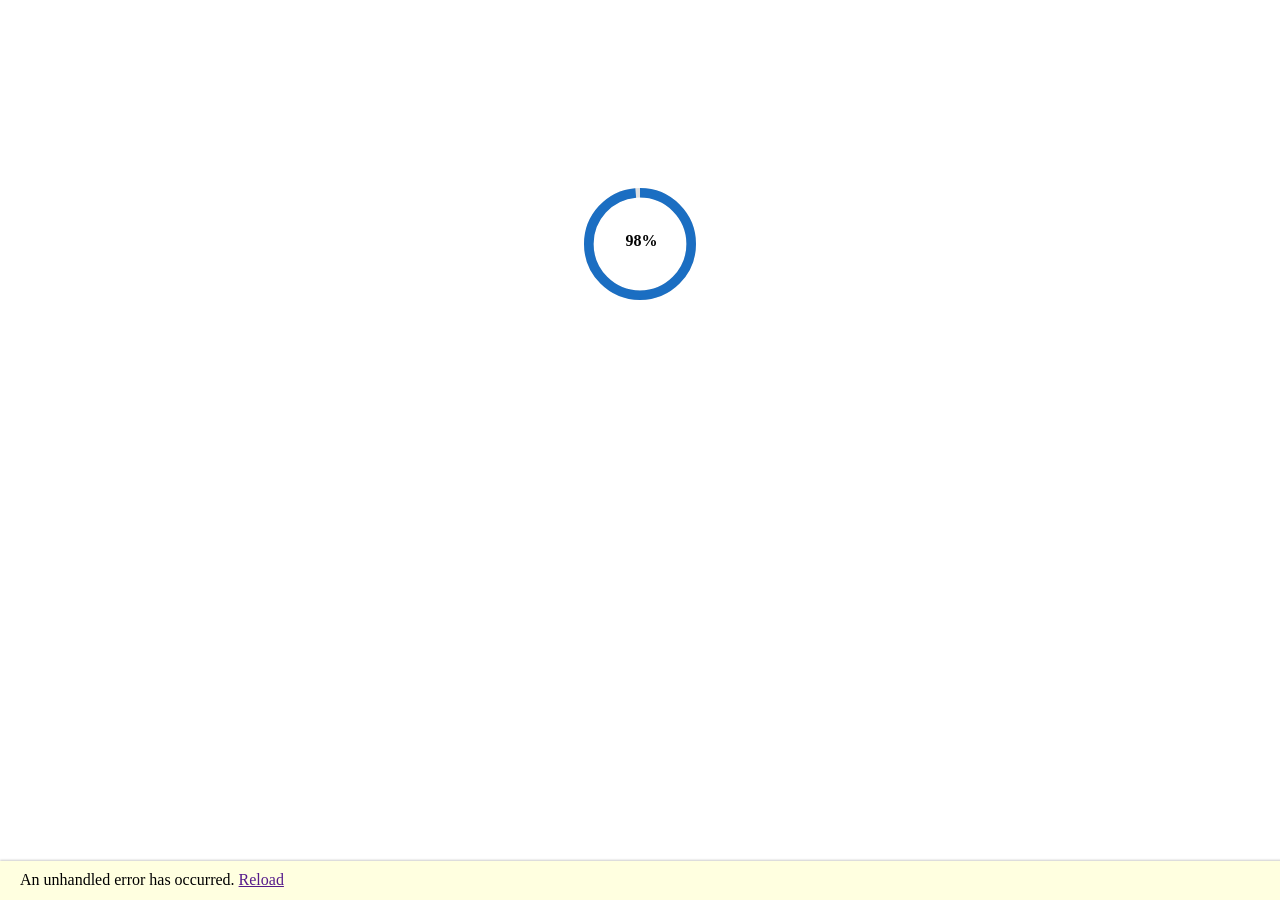
==== commit 681b8a50: "Deploying to gh-pages from @ TechnologyEnhancedLearning/TELBlazor-DevShowCase@fafdcbae1ae8ad80ae811a" ====
--- a/index.html
+++ b/index.html
@@ -13,7 +13,7 @@
     <!--A little css for the loader-->
     <link rel="stylesheet" href="_content/TELBlazor.Components.ShowCase.Shared/css/app.css" />
     <!--SharedPages likely puts this into the content via the import in app.css-->
-    <link rel="stylesheet" href="_content/TELBlazor.Components/css/nhsuk.css" />
+    <link rel="stylesheet" href="_content/TELBlazor.Components.ShowCase.Shared/css/nhsuk.css" />
 
 </head>
 
--- a/TELBlazor.Components.ShowCase.WasmStaticClient.styles.css
+++ b/TELBlazor.Components.ShowCase.WasmStaticClient.styles.css
@@ -1,2 +1,3 @@
 @import '_content/TELBlazor.Components/TELBlazor.Components.bundle.scp.css';
+@import '_content/TELBlazor.Components.ShowCase.Shared/TELBlazor.Components.ShowCase.Shared.bundle.scp.css';
 
--- a/_content/TELBlazor.Components.ShowCase.Shared/css/app.css
+++ b/_content/TELBlazor.Components.ShowCase.Shared/css/app.css
@@ -103,8 +103,8 @@
     -ms-flex: 0 0 auto;
     -webkit-box-flex: 0;
     flex: 0 0 auto;
-    width: 220px;
-
+    width: 250px;
+    padding:24px 24px 0 0;
 }
 
 .app-pane__main-content {
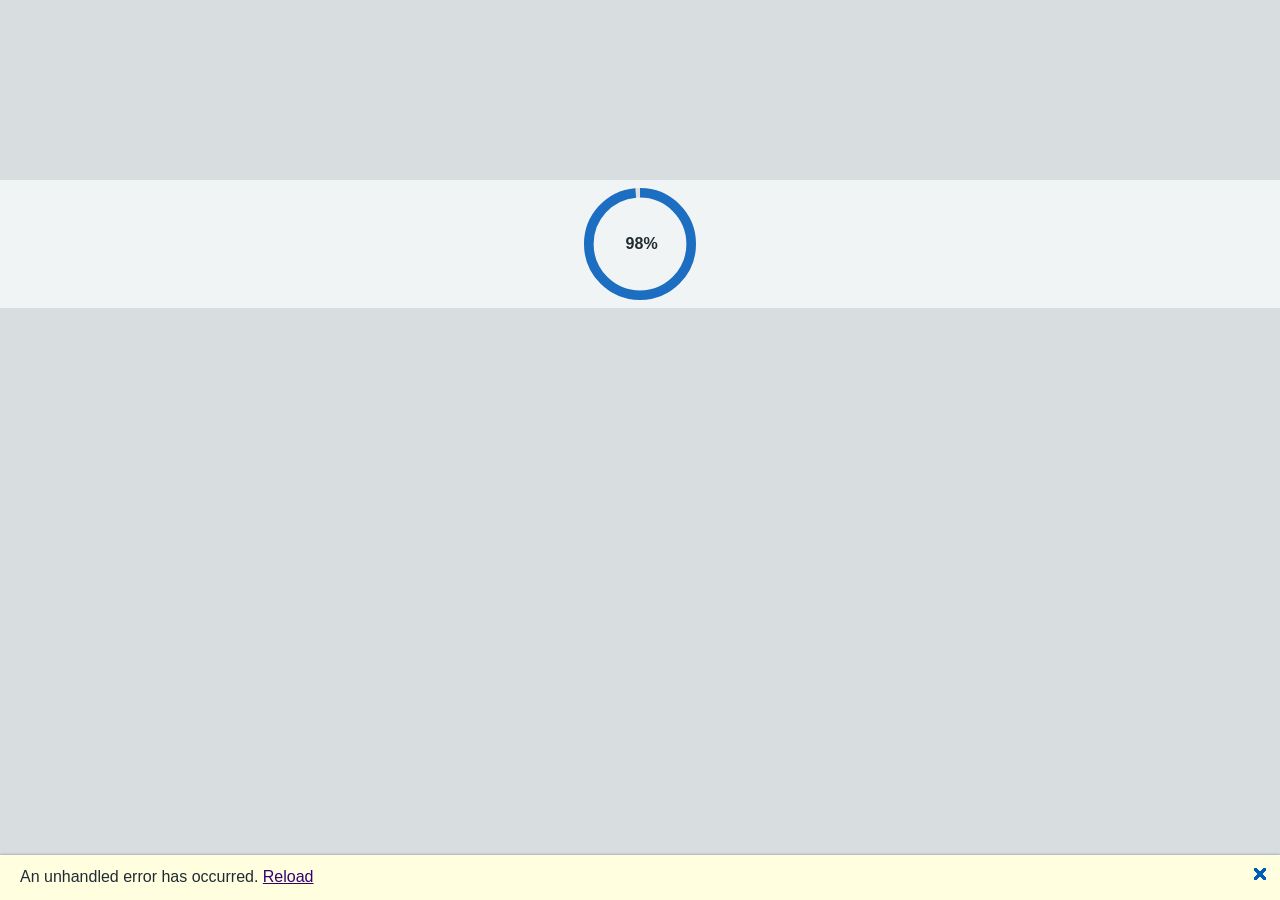
==== commit 81899959: "Deploying to gh-pages from @ TechnologyEnhancedLearning/TELBlazor-DevShowCase@fafdcbae1ae8ad80ae811a" ====
--- a/index.html
+++ b/index.html
@@ -7,7 +7,7 @@
     <link rel="icon" type="image/png" href="_content/TELBlazor.Components.ShowCase.Shared/favicon.png" />
     <title>TELBlazor.Components.ShowCase.WasmStaticClient</title>
     <!--qqqq check need it<base href="/" />-->
-
+    <base href="/" />
     <!--scoped css from the nuget package via shared pages project reference-->
     <link rel="stylesheet" href="TELBlazor.Components.ShowCase.WasmStaticClient.styles.css" />
     <!--A little css for the loader-->
--- a/_content/TELBlazor.Components.ShowCase.Shared/css/nhsuk.css
+++ b/_content/TELBlazor.Components.ShowCase.Shared/css/nhsuk.css
@@ -0,0 +1,7724 @@
+@charset "UTF-8";
+/* stylelint-disable color-no-hex */
+/* stylelint-enable color-no-hex */
+/* stylelint-disable string-quotes, order/properties-alphabetical-order */
+/* stylelint-disable indentation */
+/* stylelint-disable color-no-hex */
+/* ==========================================================================
+   GENERIC / #BOX-SIZING
+   ========================================================================== */
+/**
+ * Set the global `box-sizing` state to `border-box`.
+ *
+ * https://css-tricks.com/inheriting-box-sizing-probably-slightly-better-best-practice
+ * http://paulirish.com/2012/box-sizing-border-box-ftw
+ */
+html {
+  -moz-box-sizing: border-box;
+  -webkit-box-sizing: border-box;
+  box-sizing: border-box;
+}
+
+*, *:before, *:after {
+  -moz-box-sizing: inherit;
+  -webkit-box-sizing: inherit;
+  box-sizing: inherit;
+}
+
+/* stylelint-disable indentation */
+/* ==========================================================================
+   ELEMENTS / #FORMS
+   ========================================================================== */
+/**
+ * Make sure our form elements don’t use any UA-specific font styles: we want
+ * them to use ours. This may need reverting as more design information becomes
+ * available, and we start putting together more complete forms.
+ */
+button,
+input,
+select,
+textarea {
+  font-family: inherit;
+}
+
+/* ==========================================================================
+   ELEMENTS / #LINKS
+   ========================================================================== */
+/**
+ * Our basic `<a>` elements only need very minimal styling.
+ * It uses the @mixin nhsuk-link-style-default within tools/links.
+ * Anything more opinionated (e.g. buttons, calls-to-action, etc.) will need a
+ * class defining in the Components layer.
+ *
+ * 1. Outputs full link URL for print.
+ * 2. Point unit used for print.
+ */
+a {
+  color: #005eb8;
+}
+a:visited {
+  color: #330072;
+}
+a:hover {
+  color: #7c2855;
+  text-decoration: none;
+}
+a:focus {
+  background-color: #ffeb3b;
+  box-shadow: 0 -2px #ffeb3b, 0 4px #212b32;
+  color: #212b32;
+  outline: 4px solid transparent;
+  text-decoration: none;
+}
+a:focus:hover {
+  text-decoration: none;
+}
+a:focus:visited {
+  color: #212b32;
+}
+a:focus .nhsuk-icon {
+  fill: #212b32;
+}
+a:active {
+  color: #002f5c;
+}
+@media print {
+  a:after {
+    color: #212b32;
+    content: " (Link: " attr(href) ")"; /* [1] */
+    font-size: inherit; /* [2] */
+  }
+}
+
+.nhsuk-link--no-visited-state:link {
+  color: #005eb8;
+}
+.nhsuk-link--no-visited-state:visited {
+  color: #005eb8;
+}
+.nhsuk-link--no-visited-state:hover {
+  color: #7c2855;
+}
+.nhsuk-link--no-visited-state:active {
+  color: #002f5c;
+}
+.nhsuk-link--no-visited-state:focus {
+  color: #212b32;
+}
+
+/* ==========================================================================
+   ELEMENTS / #PAGE
+   ========================================================================== */
+/**
+ * High-level, page-level styling.
+ *
+ * 1. The reason for this is to prevent "centering jumps" when navigating back
+ *    and forth between pages with enough content to have a vertical scroll bar
+ *    and pages that do not.
+ * 2. Fonts on OSX will look more consistent with other systems that do not
+ *    render text using sub-pixel anti-aliasing.
+ * 3. Override the user agent style margin of 8px.
+ * 4. Ensure the page always fills at least the entire height of the viewport.
+ */
+html {
+  background-color: #d8dde0;
+  overflow-y: scroll; /* [1] */
+  font-family: Frutiger W01, Arial, Sans-serif;
+}
+@font-face {
+  font-display: swap;
+  font-family: "Frutiger W01";
+  font-style: normal;
+  font-weight: 400;
+  src: url("https://assets.nhs.uk/fonts/FrutigerLTW01-55Roman.eot?#iefix");
+  src: url("https://assets.nhs.uk/fonts/FrutigerLTW01-55Roman.eot?#iefix") format("eot"), url("https://assets.nhs.uk/fonts/FrutigerLTW01-55Roman.woff2") format("woff2"), url("https://assets.nhs.uk/fonts/FrutigerLTW01-55Roman.woff") format("woff"), url("https://assets.nhs.uk/fonts/FrutigerLTW01-55Roman.ttf") format("truetype"), url("https://assets.nhs.uk/fonts/FrutigerLTW01-55Roman.svg#7def0e34-f28d-434f-b2ec-472bde847115") format("svg");
+}
+@font-face {
+  font-display: swap;
+  font-family: "Frutiger W01";
+  font-style: normal;
+  font-weight: 600;
+  src: url("https://assets.nhs.uk/fonts/FrutigerLTW01-65Bold.eot?#iefix");
+  src: url("https://assets.nhs.uk/fonts/FrutigerLTW01-65Bold.eot?#iefix") format("eot"), url("https://assets.nhs.uk/fonts/FrutigerLTW01-65Bold.woff2") format("woff2"), url("https://assets.nhs.uk/fonts/FrutigerLTW01-65Bold.woff") format("woff"), url("https://assets.nhs.uk/fonts/FrutigerLTW01-65Bold.ttf") format("truetype"), url("https://assets.nhs.uk/fonts/FrutigerLTW01-65Bold.svg#eae74276-dd78-47e4-9b27-dac81c3411ca") format("svg");
+}
+
+body {
+  background-color: #f0f4f5;
+  color: #212b32;
+  font-size: 16px;
+  -moz-osx-font-smoothing: grayscale; /* [2] */
+  -webkit-font-smoothing: antialiased; /* [2] */
+  line-height: 1.5;
+  margin: 0; /* [3] */
+  min-height: 100%; /* [4] */
+}
+
+/* ==========================================================================
+   ELEMENTS / #TABLES
+   ========================================================================== */
+/**
+ * 1. Force `<table>`s to be full-width by default.
+ */
+table {
+  margin-bottom: 40px;
+  border-spacing: 0;
+  vertical-align: top;
+  width: 100%; /* [1] */
+}
+@media (min-width: 37.5em) {
+  table {
+    margin-bottom: 48px;
+  }
+}
+@media print {
+  table {
+    page-break-inside: avoid;
+  }
+}
+
+thead th {
+  border-bottom: 2px solid #d8dde0;
+}
+
+th,
+td {
+  font-size: 16px;
+  font-size: 1rem;
+  line-height: 1.5;
+  padding-bottom: 8px;
+  padding-right: 16px;
+  padding-top: 8px;
+  padding-left: 0;
+  border-bottom: 1px solid #d8dde0;
+  text-align: left;
+  vertical-align: top;
+}
+@media (min-width: 37.5em) {
+  th,
+  td {
+    font-size: 19px;
+    font-size: 1.1875rem;
+    line-height: 1.47368;
+  }
+}
+@media print {
+  th,
+  td {
+    font-size: 13pt;
+    line-height: 1.25;
+  }
+}
+@media (min-width: 37.5em) {
+  th,
+  td {
+    padding-bottom: 16px;
+  }
+}
+@media (min-width: 37.5em) {
+  th,
+  td {
+    padding-right: 24px;
+  }
+}
+@media (min-width: 37.5em) {
+  th,
+  td {
+    padding-top: 16px;
+  }
+}
+th:last-child,
+td:last-child {
+  padding-right: 0;
+}
+
+th {
+  font-weight: 600;
+}
+
+caption {
+  font-weight: 600;
+  font-size: 19px;
+  font-size: 1.1875rem;
+  line-height: 1.42105;
+  text-align: left;
+}
+@media (min-width: 37.5em) {
+  caption {
+    font-size: 22px;
+    font-size: 1.375rem;
+    line-height: 1.36364;
+  }
+}
+@media print {
+  caption {
+    font-size: 15pt;
+    line-height: 1.25;
+  }
+}
+
+.nhsuk-form-group {
+  margin-bottom: 16px;
+}
+@media (min-width: 37.5em) {
+  .nhsuk-form-group {
+    margin-bottom: 24px;
+  }
+}
+.nhsuk-form-group .nhsuk-form-group:last-of-type {
+  margin-bottom: 0;
+}
+
+.nhsuk-form-group--wrapper {
+  margin-bottom: 24px;
+}
+@media (min-width: 37.5em) {
+  .nhsuk-form-group--wrapper {
+    margin-bottom: 32px;
+  }
+}
+
+.nhsuk-form-group--error {
+  border-left: 4px solid #d5281b;
+  padding-left: 16px;
+}
+.nhsuk-form-group--error .nhsuk-form-group {
+  border: 0;
+  padding: 0;
+}
+
+/* ==========================================================================
+   OBJECTS / #GRID
+   ========================================================================== */
+.nhsuk-grid-row {
+  margin-left: -16px;
+  margin-right: -16px;
+}
+.nhsuk-grid-row:after {
+  clear: both;
+  content: "";
+  display: block;
+}
+
+.nhsuk-grid-column-one-quarter {
+  box-sizing: border-box;
+  padding: 0 16px;
+}
+@media (min-width: 56.25em) {
+  .nhsuk-grid-column-one-quarter {
+    float: left;
+    width: 25%;
+  }
+}
+
+.nhsuk-grid-column-one-third {
+  box-sizing: border-box;
+  padding: 0 16px;
+}
+@media (min-width: 56.25em) {
+  .nhsuk-grid-column-one-third {
+    float: left;
+    width: 33.3333%;
+  }
+}
+
+.nhsuk-grid-column-one-half {
+  box-sizing: border-box;
+  padding: 0 16px;
+}
+@media (min-width: 56.25em) {
+  .nhsuk-grid-column-one-half {
+    float: left;
+    width: 50%;
+  }
+}
+
+.nhsuk-grid-column-two-thirds {
+  box-sizing: border-box;
+  padding: 0 16px;
+}
+@media (min-width: 56.25em) {
+  .nhsuk-grid-column-two-thirds {
+    float: left;
+    width: 66.6666%;
+  }
+}
+
+.nhsuk-grid-column-three-quarters {
+  box-sizing: border-box;
+  padding: 0 16px;
+}
+@media (min-width: 56.25em) {
+  .nhsuk-grid-column-three-quarters {
+    float: left;
+    width: 75%;
+  }
+}
+
+.nhsuk-grid-column-full {
+  box-sizing: border-box;
+  padding: 0 16px;
+}
+@media (min-width: 56.25em) {
+  .nhsuk-grid-column-full {
+    float: left;
+    width: 100%;
+  }
+}
+
+/* ==========================================================================
+   OBJECTS / #MAIN-WRAPPER
+   ========================================================================== */
+/**
+ * Page wrapper for the grid system
+ *
+ * Usage:
+ * <div class="nhsuk-width-container">
+ *   <div class="nhsuk-main-wrapper">
+ *    <!-- Wrapper for the main content of your page which applies padding
+ *         to the top / bottom -->
+ *   </div>
+ * </div>
+ *
+ * Original code taken from GDS (Government Digital Service)
+ * https://github.com/alphagov/govuk-frontend
+ *
+ * 1. In IE11 the `main` element can be used, but is not recognized  –
+ *    meaning it's not defined in IE's default style sheet,
+ *    so it uses CSS initial value, which is inline.
+ */
+.nhsuk-main-wrapper {
+  display: block; /* [1] */
+  padding-top: 24px;
+  padding-bottom: 24px;
+}
+.nhsuk-main-wrapper > *:first-child {
+  margin-top: 0;
+}
+.nhsuk-main-wrapper > *:last-child {
+  margin-bottom: 0;
+}
+@media (min-width: 37.5em) {
+  .nhsuk-main-wrapper {
+    padding-top: 48px;
+    padding-bottom: 48px;
+  }
+}
+
+.nhsuk-main-wrapper--l {
+  padding-top: 40px;
+}
+@media (min-width: 37.5em) {
+  .nhsuk-main-wrapper--l {
+    padding-top: 56px;
+  }
+}
+
+.nhsuk-main-wrapper--s {
+  padding-top: 16px;
+  padding-bottom: 16px;
+}
+@media (min-width: 37.5em) {
+  .nhsuk-main-wrapper--s {
+    padding-top: 24px;
+    padding-bottom: 24px;
+  }
+}
+
+/* ==========================================================================
+   OBJECTS / #WIDTH-CONTAINER
+   ========================================================================== */
+/**
+ * Page width for the grid system
+ *
+ * Original code taken from GDS (Government Digital Service)
+ * https://github.com/alphagov/govuk-frontend
+ *
+ * 1. On mobile, add half width gutters
+ * 2. Limit the width of the container to the page width
+ * 3. From desktop, add full width gutters
+ * 4. As soon as the viewport is greater than the width of the page plus the
+ *    gutters, just centre the content instead of adding gutters.
+ * 5. Full width container, spanning the entire width of the viewport
+ */
+.nhsuk-width-container {
+  margin: 0 16px; /* [1] */
+  max-width: 1200px; /* [2] */
+  /* [4] */
+}
+@media (min-width: 56.25em) {
+  .nhsuk-width-container {
+    margin: 0 32px; /* [3] */
+  }
+}
+@media (min-width: 1264px) {
+  .nhsuk-width-container {
+    margin: 0 auto;
+  }
+}
+
+.nhsuk-width-container-fluid {
+  margin: 0 16px;
+  max-width: 100%; /* [5] */
+}
+@media (min-width: 56.25em) {
+  .nhsuk-width-container-fluid {
+    margin: 0 32px; /* [3] */
+  }
+}
+
+/* ==========================================================================
+   STYLES / #ICONS
+   ========================================================================== */
+.nhsuk-icon {
+  height: 34px;
+  width: 34px;
+}
+
+.nhsuk-icon__search {
+  fill: #005eb8;
+}
+
+.nhsuk-icon__chevron-left {
+  fill: #005eb8;
+}
+
+.nhsuk-icon__chevron-right {
+  fill: #005eb8;
+}
+
+.nhsuk-icon__close {
+  fill: #005eb8;
+}
+
+.nhsuk-icon__cross {
+  fill: #d5281b;
+}
+
+.nhsuk-icon__tick {
+  stroke: #007f3b;
+}
+
+.nhsuk-icon__arrow-right {
+  fill: #005eb8;
+}
+
+.nhsuk-icon__arrow-left {
+  fill: #005eb8;
+}
+
+.nhsuk-icon__arrow-right-circle {
+  fill: #007f3b;
+}
+
+.nhsuk-icon__chevron-down {
+  fill: #ffffff;
+  height: 24px;
+  position: absolute;
+  right: 4px;
+  transform: rotate(90deg);
+  width: 24px;
+}
+
+.nhsuk-icon__chevron-up {
+  fill: #005eb8;
+}
+.nhsuk-icon__chevron-up path {
+  fill: #ffffff;
+}
+
+.nhsuk-icon__emdash path {
+  fill: #aeb7bd;
+}
+
+.nhsuk-icon__plus {
+  fill: #005eb8;
+}
+
+.nhsuk-icon__minus {
+  fill: #005eb8;
+}
+
+.nhsuk-icon--size-25 {
+  height: 42.5px;
+  width: 42.5px;
+}
+
+.nhsuk-icon--size-50 {
+  height: 51px;
+  width: 51px;
+}
+
+.nhsuk-icon--size-75 {
+  height: 59.5px;
+  width: 59.5px;
+}
+
+.nhsuk-icon--size-100 {
+  height: 68px;
+  width: 68px;
+}
+
+/* ==========================================================================
+   STYLES / #LISTS
+   ========================================================================== */
+/**
+ * 1. 'Random number' used to align ul and ol left with content.
+ * 2. 'Random number' used to give sufficient spacing between text and icon.
+ * 3. 'Random number' used to align icon and text.
+ */
+ol, ul, .nhsuk-list {
+  font-size: 16px;
+  font-size: 1rem;
+  line-height: 1.5;
+  margin-bottom: 16px;
+  list-style-type: none;
+  margin-top: 0;
+  padding-left: 0;
+}
+@media (min-width: 37.5em) {
+  ol, ul, .nhsuk-list {
+    font-size: 19px;
+    font-size: 1.1875rem;
+    line-height: 1.47368;
+  }
+}
+@media print {
+  ol, ul, .nhsuk-list {
+    font-size: 13pt;
+    line-height: 1.25;
+  }
+}
+@media (min-width: 37.5em) {
+  ol, ul, .nhsuk-list {
+    margin-bottom: 24px;
+  }
+}
+ol ol, ul ol, ol ul, ul ul, .nhsuk-list ol, .nhsuk-list ul, ol .nhsuk-list, ul .nhsuk-list, .nhsuk-list .nhsuk-list {
+  margin-top: 8px;
+  margin-bottom: 0;
+}
+@media (min-width: 37.5em) {
+  ol ol, ul ol, ol ul, ul ul, .nhsuk-list ol, .nhsuk-list ul, ol .nhsuk-list, ul .nhsuk-list, .nhsuk-list .nhsuk-list {
+    margin-top: 8px;
+  }
+}
+
+ol > li, ul > li, .nhsuk-list > li {
+  margin-bottom: 8px;
+}
+@media (min-width: 37.5em) {
+  ol > li, ul > li, .nhsuk-list > li {
+    margin-bottom: 8px;
+  }
+}
+ol > li:last-child, ul > li:last-child, .nhsuk-list > li:last-child {
+  margin-bottom: 0;
+}
+
+ul, .nhsuk-list--bullet {
+  list-style-type: disc;
+  padding-left: 20px; /* [1] */
+}
+
+ol, .nhsuk-list--number {
+  list-style-type: decimal;
+  padding-left: 20px; /* [1] */
+}
+
+.nhsuk-list--tick,
+.nhsuk-list--cross {
+  list-style: none;
+  margin-top: 0;
+  padding-left: 40px; /* [2] */
+  position: relative;
+}
+.nhsuk-list--tick svg,
+.nhsuk-list--cross svg {
+  left: -4px; /* [3] */
+  margin-top: -5px; /* [3] */
+  position: absolute;
+}
+
+/* ==========================================================================
+   STYLES / #SECTION-BREAK
+   ========================================================================== */
+/**
+ * 1. Extended the section-break--l code for usage of a semantic <hr> with
+ * no class name.
+ *
+ * Original code taken from GDS (Government Digital Service)
+ * https://github.com/alphagov/govuk-frontend
+ */
+hr, .nhsuk-section-break {
+  border: 0;
+  margin: 0;
+}
+
+.nhsuk-section-break--xl {
+  margin-top: 48px;
+  margin-bottom: 48px;
+}
+@media (min-width: 37.5em) {
+  .nhsuk-section-break--xl {
+    margin-top: 56px;
+  }
+}
+@media (min-width: 37.5em) {
+  .nhsuk-section-break--xl {
+    margin-bottom: 56px;
+  }
+}
+
+hr, .nhsuk-section-break--l {
+  margin-top: 32px;
+  margin-bottom: 32px;
+}
+@media (min-width: 37.5em) {
+  hr, .nhsuk-section-break--l {
+    margin-top: 40px;
+  }
+}
+@media (min-width: 37.5em) {
+  hr, .nhsuk-section-break--l {
+    margin-bottom: 40px;
+  }
+}
+
+.nhsuk-section-break--m {
+  margin-top: 16px;
+  margin-bottom: 16px;
+}
+@media (min-width: 37.5em) {
+  .nhsuk-section-break--m {
+    margin-top: 24px;
+  }
+}
+@media (min-width: 37.5em) {
+  .nhsuk-section-break--m {
+    margin-bottom: 24px;
+  }
+}
+
+hr, .nhsuk-section-break--visible {
+  border-bottom: 1px solid #d8dde0;
+}
+
+hr {
+  /* [1] */
+}
+
+/* ==========================================================================
+   STYLES / #TYPOGRAPHY
+   ========================================================================== */
+/* Headings */
+h1,
+.nhsuk-heading-xl {
+  font-size: 32px;
+  font-size: 2rem;
+  line-height: 1.1875;
+  display: block;
+  font-weight: 600;
+  margin-top: 0;
+  margin-bottom: 40px;
+}
+@media (min-width: 37.5em) {
+  h1,
+  .nhsuk-heading-xl {
+    font-size: 48px;
+    font-size: 3rem;
+    line-height: 1.125;
+  }
+}
+@media print {
+  h1,
+  .nhsuk-heading-xl {
+    font-size: 26pt;
+    line-height: 1.15;
+  }
+}
+@media (min-width: 37.5em) {
+  h1,
+  .nhsuk-heading-xl {
+    margin-bottom: 48px;
+  }
+}
+
+h2,
+.nhsuk-heading-l {
+  font-size: 27px;
+  font-size: 1.6875rem;
+  line-height: 1.22222;
+  display: block;
+  font-weight: 600;
+  margin-top: 0;
+  margin-bottom: 16px;
+}
+@media (min-width: 37.5em) {
+  h2,
+  .nhsuk-heading-l {
+    font-size: 36px;
+    font-size: 2.25rem;
+    line-height: 1.16667;
+  }
+}
+@media print {
+  h2,
+  .nhsuk-heading-l {
+    font-size: 20pt;
+    line-height: 1.2;
+  }
+}
+@media (min-width: 37.5em) {
+  h2,
+  .nhsuk-heading-l {
+    margin-bottom: 24px;
+  }
+}
+
+h3,
+.nhsuk-heading-m {
+  font-size: 22px;
+  font-size: 1.375rem;
+  line-height: 1.31818;
+  display: block;
+  font-weight: 600;
+  margin-top: 0;
+  margin-bottom: 16px;
+}
+@media (min-width: 37.5em) {
+  h3,
+  .nhsuk-heading-m {
+    font-size: 26px;
+    font-size: 1.625rem;
+    line-height: 1.23077;
+  }
+}
+@media print {
+  h3,
+  .nhsuk-heading-m {
+    font-size: 17pt;
+    line-height: 1.25;
+  }
+}
+@media (min-width: 37.5em) {
+  h3,
+  .nhsuk-heading-m {
+    margin-bottom: 24px;
+  }
+}
+
+h4,
+.nhsuk-heading-s {
+  font-size: 19px;
+  font-size: 1.1875rem;
+  line-height: 1.42105;
+  display: block;
+  font-weight: 600;
+  margin-top: 0;
+  margin-bottom: 16px;
+}
+@media (min-width: 37.5em) {
+  h4,
+  .nhsuk-heading-s {
+    font-size: 22px;
+    font-size: 1.375rem;
+    line-height: 1.36364;
+  }
+}
+@media print {
+  h4,
+  .nhsuk-heading-s {
+    font-size: 15pt;
+    line-height: 1.25;
+  }
+}
+@media (min-width: 37.5em) {
+  h4,
+  .nhsuk-heading-s {
+    margin-bottom: 24px;
+  }
+}
+
+h5,
+.nhsuk-heading-xs {
+  font-size: 16px;
+  font-size: 1rem;
+  line-height: 1.5;
+  display: block;
+  font-weight: 600;
+  margin-top: 0;
+  margin-bottom: 16px;
+}
+@media (min-width: 37.5em) {
+  h5,
+  .nhsuk-heading-xs {
+    font-size: 19px;
+    font-size: 1.1875rem;
+    line-height: 1.47368;
+  }
+}
+@media print {
+  h5,
+  .nhsuk-heading-xs {
+    font-size: 13pt;
+    line-height: 1.25;
+  }
+}
+@media (min-width: 37.5em) {
+  h5,
+  .nhsuk-heading-xs {
+    margin-bottom: 24px;
+  }
+}
+
+h6,
+.nhsuk-heading-xxs {
+  font-size: 16px;
+  font-size: 1rem;
+  line-height: 1.5;
+  display: block;
+  font-weight: 600;
+  margin-top: 0;
+  margin-bottom: 16px;
+}
+@media (min-width: 37.5em) {
+  h6,
+  .nhsuk-heading-xxs {
+    font-size: 19px;
+    font-size: 1.1875rem;
+    line-height: 1.47368;
+  }
+}
+@media print {
+  h6,
+  .nhsuk-heading-xxs {
+    font-size: 13pt;
+    line-height: 1.25;
+  }
+}
+@media (min-width: 37.5em) {
+  h6,
+  .nhsuk-heading-xxs {
+    margin-bottom: 24px;
+  }
+}
+
+/* Captions to be used inside headings */
+.nhsuk-caption-xl {
+  font-weight: 400;
+  font-size: 22px;
+  font-size: 1.375rem;
+  line-height: 1.31818;
+  color: #4c6272;
+  display: block;
+  margin-bottom: 4px;
+}
+@media (min-width: 37.5em) {
+  .nhsuk-caption-xl {
+    font-size: 26px;
+    font-size: 1.625rem;
+    line-height: 1.23077;
+  }
+}
+@media print {
+  .nhsuk-caption-xl {
+    font-size: 17pt;
+    line-height: 1.25;
+  }
+}
+
+.nhsuk-caption-l {
+  font-weight: 400;
+  font-size: 19px;
+  font-size: 1.1875rem;
+  line-height: 1.42105;
+  color: #4c6272;
+  display: block;
+  margin-bottom: 4px;
+}
+@media (min-width: 37.5em) {
+  .nhsuk-caption-l {
+    font-size: 22px;
+    font-size: 1.375rem;
+    line-height: 1.36364;
+  }
+}
+@media print {
+  .nhsuk-caption-l {
+    font-size: 15pt;
+    line-height: 1.25;
+  }
+}
+
+.nhsuk-caption-m {
+  font-weight: 400;
+  font-size: 16px;
+  font-size: 1rem;
+  line-height: 1.5;
+  color: #4c6272;
+  display: block;
+}
+@media (min-width: 37.5em) {
+  .nhsuk-caption-m {
+    font-size: 19px;
+    font-size: 1.1875rem;
+    line-height: 1.47368;
+  }
+}
+@media print {
+  .nhsuk-caption-m {
+    font-size: 13pt;
+    line-height: 1.25;
+  }
+}
+
+.nhsuk-caption--bottom {
+  margin-bottom: 0;
+  margin-top: 4px;
+}
+
+/* Body (paragraphs) */
+.nhsuk-body-l {
+  font-size: 20px;
+  font-size: 1.25rem;
+  line-height: 1.4;
+  display: block;
+  margin-top: 0;
+  margin-bottom: 24px;
+}
+@media (min-width: 37.5em) {
+  .nhsuk-body-l {
+    font-size: 24px;
+    font-size: 1.5rem;
+    line-height: 1.29167;
+  }
+}
+@media print {
+  .nhsuk-body-l {
+    font-size: 16pt;
+    line-height: 1.25;
+  }
+}
+@media (min-width: 37.5em) {
+  .nhsuk-body-l {
+    margin-bottom: 32px;
+  }
+}
+
+address, p,
+.nhsuk-body-m {
+  font-size: 16px;
+  font-size: 1rem;
+  line-height: 1.5;
+  display: block;
+  margin-top: 0;
+  margin-bottom: 16px;
+}
+@media (min-width: 37.5em) {
+  address, p,
+  .nhsuk-body-m {
+    font-size: 19px;
+    font-size: 1.1875rem;
+    line-height: 1.47368;
+  }
+}
+@media print {
+  address, p,
+  .nhsuk-body-m {
+    font-size: 13pt;
+    line-height: 1.25;
+  }
+}
+@media (min-width: 37.5em) {
+  address, p,
+  .nhsuk-body-m {
+    margin-bottom: 24px;
+  }
+}
+
+p,
+.nhsuk-body-m {
+  color: inherit;
+}
+
+.nhsuk-body-s {
+  font-size: 14px;
+  font-size: 0.875rem;
+  line-height: 1.71429;
+  display: block;
+  margin-top: 0;
+  margin-bottom: 16px;
+}
+@media (min-width: 37.5em) {
+  .nhsuk-body-s {
+    font-size: 16px;
+    font-size: 1rem;
+    line-height: 1.5;
+  }
+}
+@media print {
+  .nhsuk-body-s {
+    font-size: 12pt;
+    line-height: 1.3;
+  }
+}
+@media (min-width: 37.5em) {
+  .nhsuk-body-s {
+    margin-bottom: 24px;
+  }
+}
+
+address {
+  font-style: normal;
+}
+
+/**
+ * Lede text
+ *
+ * 1. Apply lede text styling to p and ul within the lede element
+ * 2. Reduces the spacing between the page heading and the lede text
+ */
+.nhsuk-lede-text {
+  font-weight: 400;
+  font-size: 20px;
+  font-size: 1.25rem;
+  line-height: 1.4;
+  margin-bottom: 40px;
+  /* [1] */
+}
+@media (min-width: 37.5em) {
+  .nhsuk-lede-text {
+    font-size: 24px;
+    font-size: 1.5rem;
+    line-height: 1.29167;
+  }
+}
+@media print {
+  .nhsuk-lede-text {
+    font-size: 16pt;
+    line-height: 1.25;
+  }
+}
+@media (min-width: 37.5em) {
+  .nhsuk-lede-text {
+    margin-bottom: 48px;
+  }
+}
+.nhsuk-lede-text p,
+.nhsuk-lede-text ul {
+  font-weight: 400;
+  font-size: 20px;
+  font-size: 1.25rem;
+  line-height: 1.4;
+}
+@media (min-width: 37.5em) {
+  .nhsuk-lede-text p,
+  .nhsuk-lede-text ul {
+    font-size: 24px;
+    font-size: 1.5rem;
+    line-height: 1.29167;
+  }
+}
+@media print {
+  .nhsuk-lede-text p,
+  .nhsuk-lede-text ul {
+    font-size: 16pt;
+    line-height: 1.25;
+  }
+}
+
+.nhsuk-lede-text--small {
+  font-weight: 400;
+  font-size: 16px;
+  font-size: 1rem;
+  line-height: 1.5;
+  margin-bottom: 24px;
+}
+@media (min-width: 37.5em) {
+  .nhsuk-lede-text--small {
+    font-size: 19px;
+    font-size: 1.1875rem;
+    line-height: 1.47368;
+  }
+}
+@media print {
+  .nhsuk-lede-text--small {
+    font-size: 13pt;
+    line-height: 1.25;
+  }
+}
+@media (min-width: 37.5em) {
+  .nhsuk-lede-text--small {
+    margin-bottom: 32px;
+  }
+}
+
+/* [2] */
+h1 + .nhsuk-lede-text,
+h1 + .nhsuk-lede-text--small {
+  margin-top: -8px;
+}
+
+/**
+ * Contextual adjustments
+ *
+ * Add top padding to headings that appear directly after paragraphs.
+ *
+ * 1. Removes the padding-top because of the lede-text's increased margin-bottom
+ *
+ * Original code taken from GDS (Government Digital Service)
+ * https://github.com/alphagov/nhsuk-frontend
+ */
+.nhsuk-body-l + h2,
+.nhsuk-body-l + .nhsuk-heading-l {
+  padding-top: 4px;
+}
+@media (min-width: 37.5em) {
+  .nhsuk-body-l + h2,
+  .nhsuk-body-l + .nhsuk-heading-l {
+    padding-top: 8px;
+  }
+}
+
+p + h2,
+.nhsuk-body-m + h2, address + h2,
+p + .nhsuk-heading-l,
+.nhsuk-body-m + .nhsuk-heading-l,
+address + .nhsuk-heading-l,
+.nhsuk-body-s + h2,
+.nhsuk-body-s + .nhsuk-heading-l,
+.nhsuk-list + h2,
+ul + h2,
+ol + h2,
+.nhsuk-list + .nhsuk-heading-l,
+ul + .nhsuk-heading-l,
+ol + .nhsuk-heading-l {
+  padding-top: 16px;
+}
+@media (min-width: 37.5em) {
+  p + h2,
+  .nhsuk-body-m + h2, address + h2,
+  p + .nhsuk-heading-l,
+  .nhsuk-body-m + .nhsuk-heading-l,
+  address + .nhsuk-heading-l,
+  .nhsuk-body-s + h2,
+  .nhsuk-body-s + .nhsuk-heading-l,
+  .nhsuk-list + h2,
+  ul + h2,
+  ol + h2,
+  .nhsuk-list + .nhsuk-heading-l,
+  ul + .nhsuk-heading-l,
+  ol + .nhsuk-heading-l {
+    padding-top: 24px;
+  }
+}
+
+p + h3,
+.nhsuk-body-m + h3, address + h3,
+p + .nhsuk-heading-m,
+.nhsuk-body-m + .nhsuk-heading-m,
+address + .nhsuk-heading-m,
+.nhsuk-body-s + h3,
+.nhsuk-body-s + .nhsuk-heading-m,
+.nhsuk-list + h3,
+ul + h3,
+ol + h3,
+.nhsuk-list + .nhsuk-heading-m,
+ul + .nhsuk-heading-m,
+ol + .nhsuk-heading-m,
+p + h4,
+.nhsuk-body-m + h4,
+address + h4,
+p + .nhsuk-heading-s,
+.nhsuk-body-m + .nhsuk-heading-s,
+address + .nhsuk-heading-s,
+.nhsuk-body-s + h4,
+.nhsuk-body-s + .nhsuk-heading-s,
+.nhsuk-list + h4,
+ul + h4,
+ol + h4,
+.nhsuk-list + .nhsuk-heading-s,
+ul + .nhsuk-heading-s,
+ol + .nhsuk-heading-s {
+  padding-top: 4px;
+}
+@media (min-width: 37.5em) {
+  p + h3,
+  .nhsuk-body-m + h3, address + h3,
+  p + .nhsuk-heading-m,
+  .nhsuk-body-m + .nhsuk-heading-m,
+  address + .nhsuk-heading-m,
+  .nhsuk-body-s + h3,
+  .nhsuk-body-s + .nhsuk-heading-m,
+  .nhsuk-list + h3,
+  ul + h3,
+  ol + h3,
+  .nhsuk-list + .nhsuk-heading-m,
+  ul + .nhsuk-heading-m,
+  ol + .nhsuk-heading-m,
+  p + h4,
+  .nhsuk-body-m + h4,
+  address + h4,
+  p + .nhsuk-heading-s,
+  .nhsuk-body-m + .nhsuk-heading-s,
+  address + .nhsuk-heading-s,
+  .nhsuk-body-s + h4,
+  .nhsuk-body-s + .nhsuk-heading-s,
+  .nhsuk-list + h4,
+  ul + h4,
+  ol + h4,
+  .nhsuk-list + .nhsuk-heading-s,
+  ul + .nhsuk-heading-s,
+  ol + .nhsuk-heading-s {
+    padding-top: 8px;
+  }
+}
+
+/* [1] */
+.nhsuk-lede-text + h2,
+.nhsuk-lede-text + .nhsuk-heading-l {
+  padding-top: 0;
+}
+
+/* Font weight for <strong> and <b> */
+strong,
+b {
+  font-weight: 600;
+}
+
+@media print {
+  .nhsuk-main-wrapper {
+    padding-top: 1em;
+    padding-bottom: 1em;
+  }
+  h1,
+  .nhsuk-heading-xl,
+  h2,
+  .nhsuk-heading-l,
+  h3,
+  .nhsuk-heading-m,
+  h4,
+  .nhsuk-heading-s,
+  h5,
+  .nhsuk-heading-xs,
+  h6,
+  .nhsuk-heading-xxs,
+  .nhsuk-lede-text,
+  .nhsuk-body-l,
+  p,
+  .nhsuk-body-m,
+  .nhsuk-body-s,
+  address,
+  ol,
+  ul,
+  .nhsuk-list {
+    margin-bottom: 7.5pt;
+  }
+  h1 {
+    margin-bottom: 15pt !important;
+  }
+  .nhsuk-body-l + h2,
+  .nhsuk-body-l + .nhsuk-heading-l,
+  p + h2,
+  .nhsuk-body-m + h2,
+  address + h2,
+  p + .nhsuk-heading-l,
+  .nhsuk-body-m + .nhsuk-heading-l,
+  address + .nhsuk-heading-l,
+  .nhsuk-body-s + h2,
+  .nhsuk-body-s + .nhsuk-heading-l,
+  .nhsuk-list + h2,
+  ul + h2,
+  ol + h2,
+  .nhsuk-list + .nhsuk-heading-l,
+  ul + .nhsuk-heading-l,
+  ol + .nhsuk-heading-l,
+  p + h3,
+  .nhsuk-body-m + h3,
+  address + h3,
+  p + .nhsuk-heading-m,
+  .nhsuk-body-m + .nhsuk-heading-m,
+  address + .nhsuk-heading-m,
+  .nhsuk-body-s + h3,
+  .nhsuk-body-s + .nhsuk-heading-m,
+  .nhsuk-list + h3,
+  ul + h3,
+  ol + h3,
+  .nhsuk-list + .nhsuk-heading-m,
+  ul + .nhsuk-heading-m,
+  ol + .nhsuk-heading-m,
+  p + h4,
+  .nhsuk-body-m + h4,
+  address + h4,
+  p + .nhsuk-heading-s,
+  .nhsuk-body-m + .nhsuk-heading-s,
+  address + .nhsuk-heading-s,
+  .nhsuk-body-s + h4,
+  .nhsuk-body-s + .nhsuk-heading-s,
+  .nhsuk-list + h4,
+  ul + h4,
+  ol + h4,
+  .nhsuk-list + .nhsuk-heading-s,
+  ul + .nhsuk-heading-s,
+  ol + .nhsuk-heading-s {
+    padding-top: 0.45em;
+  }
+}
+/* ==========================================================================
+   UTILITIES / #CLEARFIX
+   ========================================================================== */
+/**
+ * Automatically clear an elements
+ * child elements
+ *
+ * Usage: class="nhsuk-u-clear"
+ * See tools/mixins
+ */
+.nhsuk-u-clear:after {
+  clear: both;
+  content: "";
+  display: block;
+}
+
+/* ==========================================================================
+   UTILITIES / #DISPLAY
+   ========================================================================== */
+/* stylelint-disable declaration-no-important */
+.nhsuk-u-display-block {
+  display: block !important;
+}
+
+.nhsuk-u-display-inline-block {
+  display: inline-block !important;
+}
+
+/* ==========================================================================
+   UTILITIES / #FLOAT
+   ========================================================================== */
+/* stylelint-disable declaration-no-important */
+.nhsuk-u-float-left {
+  float: left !important;
+}
+
+.nhsuk-u-float-right {
+  float: right !important;
+}
+
+/* ==========================================================================
+   UTILITIES / #GRID
+   ========================================================================== */
+/**
+ * Force grid widths on all screen sizes
+ * By default all grid elements will go to 100% width
+ * on screen sizes below tablet, these utilities can force
+ * custom widths on all screen sizes
+ *
+ * Usage: class="nhsuk-u-one-half"
+ */
+/* stylelint-disable declaration-no-important */
+.nhsuk-u-one-half {
+  float: left;
+  width: 50% !important;
+}
+
+.nhsuk-u-one-third {
+  float: left;
+  width: 33.3333333333% !important;
+}
+
+.nhsuk-u-two-thirds {
+  float: left;
+  width: 66.6666666667% !important;
+}
+
+.nhsuk-u-one-quarter {
+  float: left;
+  width: 25% !important;
+}
+
+.nhsuk-u-three-quarters {
+  float: left;
+  width: 75% !important;
+}
+
+/**
+ * Force grid widths on screen sizes on tablet
+ * and above
+ *
+ * By default all grid elements will go to 100% width
+ * on every screen size, these utilities can force
+ * custom widths on screen sizes on tablet
+ * and above
+ *
+ * Usage: class="nhsuk-u-one-half-tablet"
+ */
+.nhsuk-u-one-half-tablet {
+  width: 100% !important;
+}
+@media (min-width: 37.5em) {
+  .nhsuk-u-one-half-tablet {
+    float: left;
+    width: 50% !important;
+  }
+}
+
+.nhsuk-u-one-third-tablet {
+  width: 100% !important;
+}
+@media (min-width: 37.5em) {
+  .nhsuk-u-one-third-tablet {
+    float: left;
+    width: 33.3333333333% !important;
+  }
+}
+
+.nhsuk-u-two-thirds-tablet {
+  width: 100% !important;
+}
+@media (min-width: 37.5em) {
+  .nhsuk-u-two-thirds-tablet {
+    float: left;
+    width: 66.6666666667% !important;
+  }
+}
+
+.nhsuk-u-one-quarter-tablet {
+  width: 100% !important;
+}
+@media (min-width: 37.5em) {
+  .nhsuk-u-one-quarter-tablet {
+    float: left;
+    width: 25% !important;
+  }
+}
+
+.nhsuk-u-three-quarters-tablet {
+  width: 100% !important;
+}
+@media (min-width: 37.5em) {
+  .nhsuk-u-three-quarters-tablet {
+    float: left;
+    width: 75% !important;
+  }
+}
+
+/* ==========================================================================
+   UTILITIES / #LINK-NOWRAP
+   ========================================================================== */
+/**
+ * Prevent long anchor links from line breaking
+ * on smaller screens
+ *
+ * Usage: class="nhsuk-u-nowrap"
+ */
+@media (max-width: 37.49em) {
+  .nhsuk-u-nowrap {
+    white-space: nowrap;
+  }
+}
+
+/**
+ * Adds a grey border to the bottom of an <li> tag
+ *
+ * Usage: class="nhsuk-list--border"
+ */
+.nhsuk-list--border li {
+  border-bottom: 1px solid #d8dde0;
+  padding: 8px 0 16px;
+}
+
+/* ==========================================================================
+   UTILITIES / #READING-WIDTH
+   ========================================================================== */
+/**
+ * Reading width mixin, add a maximum width
+ * to large pieces of content
+ *
+ * Usage: class="nhsuk-u-reading-width"
+ * See tools/mixins
+ */
+.nhsuk-u-reading-width {
+  max-width: 44em;
+}
+
+.nhsuk-u-margin-0 {
+  margin: 0 !important;
+}
+@media (min-width: 37.5em) {
+  .nhsuk-u-margin-0 {
+    margin: 0 !important;
+  }
+}
+
+.nhsuk-u-margin-top-0 {
+  margin-top: 0 !important;
+}
+@media (min-width: 37.5em) {
+  .nhsuk-u-margin-top-0 {
+    margin-top: 0 !important;
+  }
+}
+
+.nhsuk-u-margin-right-0 {
+  margin-right: 0 !important;
+}
+@media (min-width: 37.5em) {
+  .nhsuk-u-margin-right-0 {
+    margin-right: 0 !important;
+  }
+}
+
+.nhsuk-u-margin-bottom-0 {
+  margin-bottom: 0 !important;
+}
+@media (min-width: 37.5em) {
+  .nhsuk-u-margin-bottom-0 {
+    margin-bottom: 0 !important;
+  }
+}
+
+.nhsuk-u-margin-left-0 {
+  margin-left: 0 !important;
+}
+@media (min-width: 37.5em) {
+  .nhsuk-u-margin-left-0 {
+    margin-left: 0 !important;
+  }
+}
+
+.nhsuk-u-margin-1 {
+  margin: 4px !important;
+}
+@media (min-width: 37.5em) {
+  .nhsuk-u-margin-1 {
+    margin: 4px !important;
+  }
+}
+
+.nhsuk-u-margin-top-1 {
+  margin-top: 4px !important;
+}
+@media (min-width: 37.5em) {
+  .nhsuk-u-margin-top-1 {
+    margin-top: 4px !important;
+  }
+}
+
+.nhsuk-u-margin-right-1 {
+  margin-right: 4px !important;
+}
+@media (min-width: 37.5em) {
+  .nhsuk-u-margin-right-1 {
+    margin-right: 4px !important;
+  }
+}
+
+.nhsuk-u-margin-bottom-1 {
+  margin-bottom: 4px !important;
+}
+@media (min-width: 37.5em) {
+  .nhsuk-u-margin-bottom-1 {
+    margin-bottom: 4px !important;
+  }
+}
+
+.nhsuk-u-margin-left-1 {
+  margin-left: 4px !important;
+}
+@media (min-width: 37.5em) {
+  .nhsuk-u-margin-left-1 {
+    margin-left: 4px !important;
+  }
+}
+
+.nhsuk-u-margin-2 {
+  margin: 8px !important;
+}
+@media (min-width: 37.5em) {
+  .nhsuk-u-margin-2 {
+    margin: 8px !important;
+  }
+}
+
+.nhsuk-u-margin-top-2 {
+  margin-top: 8px !important;
+}
+@media (min-width: 37.5em) {
+  .nhsuk-u-margin-top-2 {
+    margin-top: 8px !important;
+  }
+}
+
+.nhsuk-u-margin-right-2 {
+  margin-right: 8px !important;
+}
+@media (min-width: 37.5em) {
+  .nhsuk-u-margin-right-2 {
+    margin-right: 8px !important;
+  }
+}
+
+.nhsuk-u-margin-bottom-2 {
+  margin-bottom: 8px !important;
+}
+@media (min-width: 37.5em) {
+  .nhsuk-u-margin-bottom-2 {
+    margin-bottom: 8px !important;
+  }
+}
+
+.nhsuk-u-margin-left-2 {
+  margin-left: 8px !important;
+}
+@media (min-width: 37.5em) {
+  .nhsuk-u-margin-left-2 {
+    margin-left: 8px !important;
+  }
+}
+
+.nhsuk-u-margin-3 {
+  margin: 8px !important;
+}
+@media (min-width: 37.5em) {
+  .nhsuk-u-margin-3 {
+    margin: 16px !important;
+  }
+}
+
+.nhsuk-u-margin-top-3 {
+  margin-top: 8px !important;
+}
+@media (min-width: 37.5em) {
+  .nhsuk-u-margin-top-3 {
+    margin-top: 16px !important;
+  }
+}
+
+.nhsuk-u-margin-right-3 {
+  margin-right: 8px !important;
+}
+@media (min-width: 37.5em) {
+  .nhsuk-u-margin-right-3 {
+    margin-right: 16px !important;
+  }
+}
+
+.nhsuk-u-margin-bottom-3 {
+  margin-bottom: 8px !important;
+}
+@media (min-width: 37.5em) {
+  .nhsuk-u-margin-bottom-3 {
+    margin-bottom: 16px !important;
+  }
+}
+
+.nhsuk-u-margin-left-3 {
+  margin-left: 8px !important;
+}
+@media (min-width: 37.5em) {
+  .nhsuk-u-margin-left-3 {
+    margin-left: 16px !important;
+  }
+}
+
+.nhsuk-u-margin-4 {
+  margin: 16px !important;
+}
+@media (min-width: 37.5em) {
+  .nhsuk-u-margin-4 {
+    margin: 24px !important;
+  }
+}
+
+.nhsuk-u-margin-top-4 {
+  margin-top: 16px !important;
+}
+@media (min-width: 37.5em) {
+  .nhsuk-u-margin-top-4 {
+    margin-top: 24px !important;
+  }
+}
+
+.nhsuk-u-margin-right-4 {
+  margin-right: 16px !important;
+}
+@media (min-width: 37.5em) {
+  .nhsuk-u-margin-right-4 {
+    margin-right: 24px !important;
+  }
+}
+
+.nhsuk-u-margin-bottom-4 {
+  margin-bottom: 16px !important;
+}
+@media (min-width: 37.5em) {
+  .nhsuk-u-margin-bottom-4 {
+    margin-bottom: 24px !important;
+  }
+}
+
+.nhsuk-u-margin-left-4 {
+  margin-left: 16px !important;
+}
+@media (min-width: 37.5em) {
+  .nhsuk-u-margin-left-4 {
+    margin-left: 24px !important;
+  }
+}
+
+.nhsuk-u-margin-5 {
+  margin: 24px !important;
+}
+@media (min-width: 37.5em) {
+  .nhsuk-u-margin-5 {
+    margin: 32px !important;
+  }
+}
+
+.nhsuk-u-margin-top-5 {
+  margin-top: 24px !important;
+}
+@media (min-width: 37.5em) {
+  .nhsuk-u-margin-top-5 {
+    margin-top: 32px !important;
+  }
+}
+
+.nhsuk-u-margin-right-5 {
+  margin-right: 24px !important;
+}
+@media (min-width: 37.5em) {
+  .nhsuk-u-margin-right-5 {
+    margin-right: 32px !important;
+  }
+}
+
+.nhsuk-u-margin-bottom-5 {
+  margin-bottom: 24px !important;
+}
+@media (min-width: 37.5em) {
+  .nhsuk-u-margin-bottom-5 {
+    margin-bottom: 32px !important;
+  }
+}
+
+.nhsuk-u-margin-left-5 {
+  margin-left: 24px !important;
+}
+@media (min-width: 37.5em) {
+  .nhsuk-u-margin-left-5 {
+    margin-left: 32px !important;
+  }
+}
+
+.nhsuk-u-margin-6 {
+  margin: 32px !important;
+}
+@media (min-width: 37.5em) {
+  .nhsuk-u-margin-6 {
+    margin: 40px !important;
+  }
+}
+
+.nhsuk-u-margin-top-6 {
+  margin-top: 32px !important;
+}
+@media (min-width: 37.5em) {
+  .nhsuk-u-margin-top-6 {
+    margin-top: 40px !important;
+  }
+}
+
+.nhsuk-u-margin-right-6 {
+  margin-right: 32px !important;
+}
+@media (min-width: 37.5em) {
+  .nhsuk-u-margin-right-6 {
+    margin-right: 40px !important;
+  }
+}
+
+.nhsuk-u-margin-bottom-6 {
+  margin-bottom: 32px !important;
+}
+@media (min-width: 37.5em) {
+  .nhsuk-u-margin-bottom-6 {
+    margin-bottom: 40px !important;
+  }
+}
+
+.nhsuk-u-margin-left-6 {
+  margin-left: 32px !important;
+}
+@media (min-width: 37.5em) {
+  .nhsuk-u-margin-left-6 {
+    margin-left: 40px !important;
+  }
+}
+
+.nhsuk-u-margin-7 {
+  margin: 40px !important;
+}
+@media (min-width: 37.5em) {
+  .nhsuk-u-margin-7 {
+    margin: 48px !important;
+  }
+}
+
+.nhsuk-u-margin-top-7 {
+  margin-top: 40px !important;
+}
+@media (min-width: 37.5em) {
+  .nhsuk-u-margin-top-7 {
+    margin-top: 48px !important;
+  }
+}
+
+.nhsuk-u-margin-right-7 {
+  margin-right: 40px !important;
+}
+@media (min-width: 37.5em) {
+  .nhsuk-u-margin-right-7 {
+    margin-right: 48px !important;
+  }
+}
+
+.nhsuk-u-margin-bottom-7 {
+  margin-bottom: 40px !important;
+}
+@media (min-width: 37.5em) {
+  .nhsuk-u-margin-bottom-7 {
+    margin-bottom: 48px !important;
+  }
+}
+
+.nhsuk-u-margin-left-7 {
+  margin-left: 40px !important;
+}
+@media (min-width: 37.5em) {
+  .nhsuk-u-margin-left-7 {
+    margin-left: 48px !important;
+  }
+}
+
+.nhsuk-u-margin-8 {
+  margin: 48px !important;
+}
+@media (min-width: 37.5em) {
+  .nhsuk-u-margin-8 {
+    margin: 56px !important;
+  }
+}
+
+.nhsuk-u-margin-top-8 {
+  margin-top: 48px !important;
+}
+@media (min-width: 37.5em) {
+  .nhsuk-u-margin-top-8 {
+    margin-top: 56px !important;
+  }
+}
+
+.nhsuk-u-margin-right-8 {
+  margin-right: 48px !important;
+}
+@media (min-width: 37.5em) {
+  .nhsuk-u-margin-right-8 {
+    margin-right: 56px !important;
+  }
+}
+
+.nhsuk-u-margin-bottom-8 {
+  margin-bottom: 48px !important;
+}
+@media (min-width: 37.5em) {
+  .nhsuk-u-margin-bottom-8 {
+    margin-bottom: 56px !important;
+  }
+}
+
+.nhsuk-u-margin-left-8 {
+  margin-left: 48px !important;
+}
+@media (min-width: 37.5em) {
+  .nhsuk-u-margin-left-8 {
+    margin-left: 56px !important;
+  }
+}
+
+.nhsuk-u-margin-9 {
+  margin: 56px !important;
+}
+@media (min-width: 37.5em) {
+  .nhsuk-u-margin-9 {
+    margin: 64px !important;
+  }
+}
+
+.nhsuk-u-margin-top-9 {
+  margin-top: 56px !important;
+}
+@media (min-width: 37.5em) {
+  .nhsuk-u-margin-top-9 {
+    margin-top: 64px !important;
+  }
+}
+
+.nhsuk-u-margin-right-9 {
+  margin-right: 56px !important;
+}
+@media (min-width: 37.5em) {
+  .nhsuk-u-margin-right-9 {
+    margin-right: 64px !important;
+  }
+}
+
+.nhsuk-u-margin-bottom-9 {
+  margin-bottom: 56px !important;
+}
+@media (min-width: 37.5em) {
+  .nhsuk-u-margin-bottom-9 {
+    margin-bottom: 64px !important;
+  }
+}
+
+.nhsuk-u-margin-left-9 {
+  margin-left: 56px !important;
+}
+@media (min-width: 37.5em) {
+  .nhsuk-u-margin-left-9 {
+    margin-left: 64px !important;
+  }
+}
+
+.nhsuk-u-padding-0 {
+  padding: 0 !important;
+}
+@media (min-width: 37.5em) {
+  .nhsuk-u-padding-0 {
+    padding: 0 !important;
+  }
+}
+
+.nhsuk-u-padding-top-0 {
+  padding-top: 0 !important;
+}
+@media (min-width: 37.5em) {
+  .nhsuk-u-padding-top-0 {
+    padding-top: 0 !important;
+  }
+}
+
+.nhsuk-u-padding-right-0 {
+  padding-right: 0 !important;
+}
+@media (min-width: 37.5em) {
+  .nhsuk-u-padding-right-0 {
+    padding-right: 0 !important;
+  }
+}
+
+.nhsuk-u-padding-bottom-0 {
+  padding-bottom: 0 !important;
+}
+@media (min-width: 37.5em) {
+  .nhsuk-u-padding-bottom-0 {
+    padding-bottom: 0 !important;
+  }
+}
+
+.nhsuk-u-padding-left-0 {
+  padding-left: 0 !important;
+}
+@media (min-width: 37.5em) {
+  .nhsuk-u-padding-left-0 {
+    padding-left: 0 !important;
+  }
+}
+
+.nhsuk-u-padding-1 {
+  padding: 4px !important;
+}
+@media (min-width: 37.5em) {
+  .nhsuk-u-padding-1 {
+    padding: 4px !important;
+  }
+}
+
+.nhsuk-u-padding-top-1 {
+  padding-top: 4px !important;
+}
+@media (min-width: 37.5em) {
+  .nhsuk-u-padding-top-1 {
+    padding-top: 4px !important;
+  }
+}
+
+.nhsuk-u-padding-right-1 {
+  padding-right: 4px !important;
+}
+@media (min-width: 37.5em) {
+  .nhsuk-u-padding-right-1 {
+    padding-right: 4px !important;
+  }
+}
+
+.nhsuk-u-padding-bottom-1 {
+  padding-bottom: 4px !important;
+}
+@media (min-width: 37.5em) {
+  .nhsuk-u-padding-bottom-1 {
+    padding-bottom: 4px !important;
+  }
+}
+
+.nhsuk-u-padding-left-1 {
+  padding-left: 4px !important;
+}
+@media (min-width: 37.5em) {
+  .nhsuk-u-padding-left-1 {
+    padding-left: 4px !important;
+  }
+}
+
+.nhsuk-u-padding-2 {
+  padding: 8px !important;
+}
+@media (min-width: 37.5em) {
+  .nhsuk-u-padding-2 {
+    padding: 8px !important;
+  }
+}
+
+.nhsuk-u-padding-top-2 {
+  padding-top: 8px !important;
+}
+@media (min-width: 37.5em) {
+  .nhsuk-u-padding-top-2 {
+    padding-top: 8px !important;
+  }
+}
+
+.nhsuk-u-padding-right-2 {
+  padding-right: 8px !important;
+}
+@media (min-width: 37.5em) {
+  .nhsuk-u-padding-right-2 {
+    padding-right: 8px !important;
+  }
+}
+
+.nhsuk-u-padding-bottom-2 {
+  padding-bottom: 8px !important;
+}
+@media (min-width: 37.5em) {
+  .nhsuk-u-padding-bottom-2 {
+    padding-bottom: 8px !important;
+  }
+}
+
+.nhsuk-u-padding-left-2 {
+  padding-left: 8px !important;
+}
+@media (min-width: 37.5em) {
+  .nhsuk-u-padding-left-2 {
+    padding-left: 8px !important;
+  }
+}
+
+.nhsuk-u-padding-3 {
+  padding: 8px !important;
+}
+@media (min-width: 37.5em) {
+  .nhsuk-u-padding-3 {
+    padding: 16px !important;
+  }
+}
+
+.nhsuk-u-padding-top-3 {
+  padding-top: 8px !important;
+}
+@media (min-width: 37.5em) {
+  .nhsuk-u-padding-top-3 {
+    padding-top: 16px !important;
+  }
+}
+
+.nhsuk-u-padding-right-3 {
+  padding-right: 8px !important;
+}
+@media (min-width: 37.5em) {
+  .nhsuk-u-padding-right-3 {
+    padding-right: 16px !important;
+  }
+}
+
+.nhsuk-u-padding-bottom-3 {
+  padding-bottom: 8px !important;
+}
+@media (min-width: 37.5em) {
+  .nhsuk-u-padding-bottom-3 {
+    padding-bottom: 16px !important;
+  }
+}
+
+.nhsuk-u-padding-left-3 {
+  padding-left: 8px !important;
+}
+@media (min-width: 37.5em) {
+  .nhsuk-u-padding-left-3 {
+    padding-left: 16px !important;
+  }
+}
+
+.nhsuk-u-padding-4 {
+  padding: 16px !important;
+}
+@media (min-width: 37.5em) {
+  .nhsuk-u-padding-4 {
+    padding: 24px !important;
+  }
+}
+
+.nhsuk-u-padding-top-4 {
+  padding-top: 16px !important;
+}
+@media (min-width: 37.5em) {
+  .nhsuk-u-padding-top-4 {
+    padding-top: 24px !important;
+  }
+}
+
+.nhsuk-u-padding-right-4 {
+  padding-right: 16px !important;
+}
+@media (min-width: 37.5em) {
+  .nhsuk-u-padding-right-4 {
+    padding-right: 24px !important;
+  }
+}
+
+.nhsuk-u-padding-bottom-4 {
+  padding-bottom: 16px !important;
+}
+@media (min-width: 37.5em) {
+  .nhsuk-u-padding-bottom-4 {
+    padding-bottom: 24px !important;
+  }
+}
+
+.nhsuk-u-padding-left-4 {
+  padding-left: 16px !important;
+}
+@media (min-width: 37.5em) {
+  .nhsuk-u-padding-left-4 {
+    padding-left: 24px !important;
+  }
+}
+
+.nhsuk-u-padding-5 {
+  padding: 24px !important;
+}
+@media (min-width: 37.5em) {
+  .nhsuk-u-padding-5 {
+    padding: 32px !important;
+  }
+}
+
+.nhsuk-u-padding-top-5 {
+  padding-top: 24px !important;
+}
+@media (min-width: 37.5em) {
+  .nhsuk-u-padding-top-5 {
+    padding-top: 32px !important;
+  }
+}
+
+.nhsuk-u-padding-right-5 {
+  padding-right: 24px !important;
+}
+@media (min-width: 37.5em) {
+  .nhsuk-u-padding-right-5 {
+    padding-right: 32px !important;
+  }
+}
+
+.nhsuk-u-padding-bottom-5 {
+  padding-bottom: 24px !important;
+}
+@media (min-width: 37.5em) {
+  .nhsuk-u-padding-bottom-5 {
+    padding-bottom: 32px !important;
+  }
+}
+
+.nhsuk-u-padding-left-5 {
+  padding-left: 24px !important;
+}
+@media (min-width: 37.5em) {
+  .nhsuk-u-padding-left-5 {
+    padding-left: 32px !important;
+  }
+}
+
+.nhsuk-u-padding-6 {
+  padding: 32px !important;
+}
+@media (min-width: 37.5em) {
+  .nhsuk-u-padding-6 {
+    padding: 40px !important;
+  }
+}
+
+.nhsuk-u-padding-top-6 {
+  padding-top: 32px !important;
+}
+@media (min-width: 37.5em) {
+  .nhsuk-u-padding-top-6 {
+    padding-top: 40px !important;
+  }
+}
+
+.nhsuk-u-padding-right-6 {
+  padding-right: 32px !important;
+}
+@media (min-width: 37.5em) {
+  .nhsuk-u-padding-right-6 {
+    padding-right: 40px !important;
+  }
+}
+
+.nhsuk-u-padding-bottom-6 {
+  padding-bottom: 32px !important;
+}
+@media (min-width: 37.5em) {
+  .nhsuk-u-padding-bottom-6 {
+    padding-bottom: 40px !important;
+  }
+}
+
+.nhsuk-u-padding-left-6 {
+  padding-left: 32px !important;
+}
+@media (min-width: 37.5em) {
+  .nhsuk-u-padding-left-6 {
+    padding-left: 40px !important;
+  }
+}
+
+.nhsuk-u-padding-7 {
+  padding: 40px !important;
+}
+@media (min-width: 37.5em) {
+  .nhsuk-u-padding-7 {
+    padding: 48px !important;
+  }
+}
+
+.nhsuk-u-padding-top-7 {
+  padding-top: 40px !important;
+}
+@media (min-width: 37.5em) {
+  .nhsuk-u-padding-top-7 {
+    padding-top: 48px !important;
+  }
+}
+
+.nhsuk-u-padding-right-7 {
+  padding-right: 40px !important;
+}
+@media (min-width: 37.5em) {
+  .nhsuk-u-padding-right-7 {
+    padding-right: 48px !important;
+  }
+}
+
+.nhsuk-u-padding-bottom-7 {
+  padding-bottom: 40px !important;
+}
+@media (min-width: 37.5em) {
+  .nhsuk-u-padding-bottom-7 {
+    padding-bottom: 48px !important;
+  }
+}
+
+.nhsuk-u-padding-left-7 {
+  padding-left: 40px !important;
+}
+@media (min-width: 37.5em) {
+  .nhsuk-u-padding-left-7 {
+    padding-left: 48px !important;
+  }
+}
+
+.nhsuk-u-padding-8 {
+  padding: 48px !important;
+}
+@media (min-width: 37.5em) {
+  .nhsuk-u-padding-8 {
+    padding: 56px !important;
+  }
+}
+
+.nhsuk-u-padding-top-8 {
+  padding-top: 48px !important;
+}
+@media (min-width: 37.5em) {
+  .nhsuk-u-padding-top-8 {
+    padding-top: 56px !important;
+  }
+}
+
+.nhsuk-u-padding-right-8 {
+  padding-right: 48px !important;
+}
+@media (min-width: 37.5em) {
+  .nhsuk-u-padding-right-8 {
+    padding-right: 56px !important;
+  }
+}
+
+.nhsuk-u-padding-bottom-8 {
+  padding-bottom: 48px !important;
+}
+@media (min-width: 37.5em) {
+  .nhsuk-u-padding-bottom-8 {
+    padding-bottom: 56px !important;
+  }
+}
+
+.nhsuk-u-padding-left-8 {
+  padding-left: 48px !important;
+}
+@media (min-width: 37.5em) {
+  .nhsuk-u-padding-left-8 {
+    padding-left: 56px !important;
+  }
+}
+
+.nhsuk-u-padding-9 {
+  padding: 56px !important;
+}
+@media (min-width: 37.5em) {
+  .nhsuk-u-padding-9 {
+    padding: 64px !important;
+  }
+}
+
+.nhsuk-u-padding-top-9 {
+  padding-top: 56px !important;
+}
+@media (min-width: 37.5em) {
+  .nhsuk-u-padding-top-9 {
+    padding-top: 64px !important;
+  }
+}
+
+.nhsuk-u-padding-right-9 {
+  padding-right: 56px !important;
+}
+@media (min-width: 37.5em) {
+  .nhsuk-u-padding-right-9 {
+    padding-right: 64px !important;
+  }
+}
+
+.nhsuk-u-padding-bottom-9 {
+  padding-bottom: 56px !important;
+}
+@media (min-width: 37.5em) {
+  .nhsuk-u-padding-bottom-9 {
+    padding-bottom: 64px !important;
+  }
+}
+
+.nhsuk-u-padding-left-9 {
+  padding-left: 56px !important;
+}
+@media (min-width: 37.5em) {
+  .nhsuk-u-padding-left-9 {
+    padding-left: 64px !important;
+  }
+}
+
+/* ==========================================================================
+   UTILITIES / #TEXT-ALIGN
+   ========================================================================== */
+/* stylelint-disable declaration-no-important */
+.nhsuk-u-text-align-left {
+  text-align: left !important;
+}
+
+.nhsuk-u-text-align-centre {
+  text-align: center !important;
+}
+
+.nhsuk-u-text-align-right {
+  text-align: right !important;
+}
+
+/* ==========================================================================
+   UTILITIES / #TYPOGRAPHY
+   ========================================================================== */
+/**
+ * Font size and line height
+ *
+ * Generate typography override classes for each responsive font map in the
+ * typography scale eg .nhsuk-u-font-size-48
+ *
+ * Original code taken from GDS (Government Digital Service)
+ * https://github.com/alphagov/govuk-frontend
+ */
+.nhsuk-u-font-size-64 {
+  font-size: 48px !important;
+  font-size: 3rem !important;
+  line-height: 1.125 !important;
+}
+@media (min-width: 37.5em) {
+  .nhsuk-u-font-size-64 {
+    font-size: 64px !important;
+    font-size: 4rem !important;
+    line-height: 1.09375 !important;
+  }
+}
+@media print {
+  .nhsuk-u-font-size-64 {
+    font-size: 34pt !important;
+    line-height: 1.1 !important;
+  }
+}
+
+.nhsuk-u-font-size-48 {
+  font-size: 32px !important;
+  font-size: 2rem !important;
+  line-height: 1.1875 !important;
+}
+@media (min-width: 37.5em) {
+  .nhsuk-u-font-size-48 {
+    font-size: 48px !important;
+    font-size: 3rem !important;
+    line-height: 1.125 !important;
+  }
+}
+@media print {
+  .nhsuk-u-font-size-48 {
+    font-size: 26pt !important;
+    line-height: 1.15 !important;
+  }
+}
+
+.nhsuk-u-font-size-36 {
+  font-size: 27px !important;
+  font-size: 1.6875rem !important;
+  line-height: 1.22222 !important;
+}
+@media (min-width: 37.5em) {
+  .nhsuk-u-font-size-36 {
+    font-size: 36px !important;
+    font-size: 2.25rem !important;
+    line-height: 1.16667 !important;
+  }
+}
+@media print {
+  .nhsuk-u-font-size-36 {
+    font-size: 20pt !important;
+    line-height: 1.2 !important;
+  }
+}
+
+.nhsuk-u-font-size-26 {
+  font-size: 22px !important;
+  font-size: 1.375rem !important;
+  line-height: 1.31818 !important;
+}
+@media (min-width: 37.5em) {
+  .nhsuk-u-font-size-26 {
+    font-size: 26px !important;
+    font-size: 1.625rem !important;
+    line-height: 1.23077 !important;
+  }
+}
+@media print {
+  .nhsuk-u-font-size-26 {
+    font-size: 17pt !important;
+    line-height: 1.25 !important;
+  }
+}
+
+.nhsuk-u-font-size-24 {
+  font-size: 20px !important;
+  font-size: 1.25rem !important;
+  line-height: 1.4 !important;
+}
+@media (min-width: 37.5em) {
+  .nhsuk-u-font-size-24 {
+    font-size: 24px !important;
+    font-size: 1.5rem !important;
+    line-height: 1.29167 !important;
+  }
+}
+@media print {
+  .nhsuk-u-font-size-24 {
+    font-size: 16pt !important;
+    line-height: 1.25 !important;
+  }
+}
+
+.nhsuk-u-font-size-22 {
+  font-size: 19px !important;
+  font-size: 1.1875rem !important;
+  line-height: 1.42105 !important;
+}
+@media (min-width: 37.5em) {
+  .nhsuk-u-font-size-22 {
+    font-size: 22px !important;
+    font-size: 1.375rem !important;
+    line-height: 1.36364 !important;
+  }
+}
+@media print {
+  .nhsuk-u-font-size-22 {
+    font-size: 15pt !important;
+    line-height: 1.25 !important;
+  }
+}
+
+.nhsuk-u-font-size-19 {
+  font-size: 16px !important;
+  font-size: 1rem !important;
+  line-height: 1.5 !important;
+}
+@media (min-width: 37.5em) {
+  .nhsuk-u-font-size-19 {
+    font-size: 19px !important;
+    font-size: 1.1875rem !important;
+    line-height: 1.47368 !important;
+  }
+}
+@media print {
+  .nhsuk-u-font-size-19 {
+    font-size: 13pt !important;
+    line-height: 1.25 !important;
+  }
+}
+
+.nhsuk-u-font-size-16 {
+  font-size: 14px !important;
+  font-size: 0.875rem !important;
+  line-height: 1.71429 !important;
+}
+@media (min-width: 37.5em) {
+  .nhsuk-u-font-size-16 {
+    font-size: 16px !important;
+    font-size: 1rem !important;
+    line-height: 1.5 !important;
+  }
+}
+@media print {
+  .nhsuk-u-font-size-16 {
+    font-size: 12pt !important;
+    line-height: 1.3 !important;
+  }
+}
+
+.nhsuk-u-font-size-14 {
+  font-size: 12px !important;
+  font-size: 0.75rem !important;
+  line-height: 1.66667 !important;
+}
+@media (min-width: 37.5em) {
+  .nhsuk-u-font-size-14 {
+    font-size: 14px !important;
+    font-size: 0.875rem !important;
+    line-height: 1.71429 !important;
+  }
+}
+@media print {
+  .nhsuk-u-font-size-14 {
+    font-size: 12pt !important;
+    line-height: 1.3 !important;
+  }
+}
+
+/* Weights
+   ========================================================================== */
+/**
+ * Generate font weight override classes for normal and bold
+ * eg .nhsuk-u-font-weight-normal
+ */
+.nhsuk-u-font-weight-normal {
+  font-weight: 400 !important;
+}
+
+.nhsuk-u-font-weight-bold {
+  font-weight: 600 !important;
+}
+
+/* Colours
+   ========================================================================== */
+/**
+ * Secondary text colour $nhsuk-secondary-text-color
+ * eg <p class="nhsuk-u-secondary-text-color">Published on: 15 March 2018</p>
+ */
+.nhsuk-u-secondary-text-color {
+  color: #4c6272 !important; /* stylelint-disable-line declaration-no-important */
+}
+
+/* ==========================================================================
+   UTILITIES / #VISUALLY-HIDDEN
+   ========================================================================== */
+/**
+ * Hide elements visually but keep it in the DOM
+ *
+ * Usage: class="nhsuk-u-visually-hidden"
+ * See tools/mixins
+ */
+.nhsuk-u-visually-hidden {
+  border: 0;
+  clip: rect(0 0 0 0);
+  -webkit-clip-path: inset(50%);
+  clip-path: inset(50%);
+  height: 1px;
+  margin: 0;
+  overflow: hidden;
+  padding: 0;
+  position: absolute;
+  white-space: nowrap;
+  width: 1px;
+}
+.nhsuk-u-visually-hidden::before {
+  content: " ";
+}
+.nhsuk-u-visually-hidden::after {
+  content: " ";
+}
+
+/* ==========================================================================
+   UTILITIES / #WIDTH
+   ========================================================================== */
+/**
+ * Original code taken from GDS (Government Digital Service)
+ * https://github.com/alphagov/govuk-frontend
+ * Force element widths on all screen sizes
+ *
+ * Usage: class="nhsuk-u-width-full"
+ */
+/* stylelint-disable declaration-no-important */
+.nhsuk-u-width-full {
+  width: 100% !important;
+}
+
+.nhsuk-u-width-three-quarters {
+  width: 100% !important;
+}
+@media (min-width: 37.5em) {
+  .nhsuk-u-width-three-quarters {
+    width: 75% !important;
+  }
+}
+
+.nhsuk-u-width-two-thirds {
+  width: 100% !important;
+}
+@media (min-width: 37.5em) {
+  .nhsuk-u-width-two-thirds {
+    width: 66.66% !important;
+  }
+}
+
+.nhsuk-u-width-one-half {
+  width: 100% !important;
+}
+@media (min-width: 37.5em) {
+  .nhsuk-u-width-one-half {
+    width: 50% !important;
+  }
+}
+
+.nhsuk-u-width-one-third {
+  width: 100% !important;
+}
+@media (min-width: 37.5em) {
+  .nhsuk-u-width-one-third {
+    width: 33.33% !important;
+  }
+}
+
+.nhsuk-u-width-one-quarter {
+  width: 100% !important;
+}
+@media (min-width: 37.5em) {
+  .nhsuk-u-width-one-quarter {
+    width: 25% !important;
+  }
+}
+
+/* ==========================================================================
+   COMPONENTS/ #ACTION-LINK
+   ========================================================================== */
+/**
+ * 1. Display is inline-block so the top and bottom margins/paddings are
+ *    respected.
+ * 2. 'Random number' is used to properly have sufficient space between icon
+ *    and text.
+ * 3. Position is relative so the arrow icon can display absolute.
+ * 4. Text decoration none used to override default <a> styling.
+ * 5. Box shadow 8px used instead of the default 4px.
+ * 6. Text decoration underline used to override default <a> styling.
+ */
+.nhsuk-action-link {
+  margin-bottom: 32px;
+}
+@media (min-width: 37.5em) {
+  .nhsuk-action-link {
+    margin-bottom: 40px;
+  }
+}
+
+.nhsuk-action-link__link {
+  font-weight: 400;
+  font-size: 19px;
+  font-size: 1.1875rem;
+  line-height: 1.42105;
+  display: inline-block; /* [1] */
+  font-weight: 600;
+  padding-left: 38px; /* [2] */
+  position: relative; /* [3] */
+  text-decoration: none; /* [4] */
+}
+@media (min-width: 37.5em) {
+  .nhsuk-action-link__link {
+    font-size: 22px;
+    font-size: 1.375rem;
+    line-height: 1.36364;
+  }
+}
+@media print {
+  .nhsuk-action-link__link {
+    font-size: 15pt;
+    line-height: 1.25;
+  }
+}
+.nhsuk-action-link__link:hover .nhsuk-action-link__text {
+  text-decoration: underline; /* [6] */
+}
+.nhsuk-action-link__link:focus {
+  background-color: #ffeb3b;
+  box-shadow: 0 -2px #ffeb3b, 0 4px #212b32;
+  color: #212b32;
+  outline: 4px solid transparent;
+  text-decoration: none;
+}
+.nhsuk-action-link__link:focus:hover .nhsuk-action-link__text {
+  color: #212b32;
+  text-decoration: none;
+}
+@media (max-width: 37.49em) {
+  .nhsuk-action-link__link {
+    padding-left: 26px; /* [2] */
+  }
+}
+@media print {
+  .nhsuk-action-link__link {
+    color: #212b32;
+  }
+  .nhsuk-action-link__link:visited {
+    color: #212b32;
+  }
+}
+.nhsuk-action-link__link .nhsuk-icon__arrow-right-circle {
+  fill: #007f3b;
+  height: 36px;
+  left: -3px;
+  position: absolute;
+  top: -3px;
+  width: 36px;
+}
+@media print {
+  .nhsuk-action-link__link .nhsuk-icon__arrow-right-circle {
+    color: #212b32;
+    fill: #212b32;
+  }
+  .nhsuk-action-link__link .nhsuk-icon__arrow-right-circle:active, .nhsuk-action-link__link .nhsuk-icon__arrow-right-circle:focus, .nhsuk-action-link__link .nhsuk-icon__arrow-right-circle:visited {
+    color: #212b32;
+  }
+}
+@media (max-width: 37.49em) {
+  .nhsuk-action-link__link .nhsuk-icon__arrow-right-circle {
+    height: 24px;
+    left: -2px;
+    margin-bottom: 0;
+    top: 1px;
+    width: 24px;
+  }
+}
+
+/* ==========================================================================
+   COMPONENTS/ #BACK-LINK
+   ========================================================================== */
+/**
+ * 1. Allow space for the arrow.
+ * 2. Align the icon with the start of the back link.
+ * 3. Align the icon with the middle of the text.
+ * 4. Make back link same height as breadcrumb.
+ */
+.nhsuk-back-link {
+  margin-top: 16px;
+  line-height: 1; /* 4 */
+}
+@media (min-width: 37.5em) {
+  .nhsuk-back-link {
+    margin-top: 24px;
+  }
+}
+
+.nhsuk-back-link__link {
+  font-size: 14px;
+  font-size: 0.875rem;
+  line-height: 1.71429;
+  color: #005eb8;
+  background: none;
+  border: 0;
+  cursor: pointer;
+  display: inline-block;
+  padding: 0 0 0 16px; /* 1 */
+  position: relative;
+  text-decoration: none;
+}
+@media (min-width: 37.5em) {
+  .nhsuk-back-link__link {
+    font-size: 16px;
+    font-size: 1rem;
+    line-height: 1.5;
+  }
+}
+@media print {
+  .nhsuk-back-link__link {
+    font-size: 12pt;
+    line-height: 1.3;
+  }
+}
+.nhsuk-back-link__link:visited {
+  color: #330072;
+}
+.nhsuk-back-link__link:hover {
+  color: #7c2855;
+  text-decoration: none;
+}
+.nhsuk-back-link__link:focus {
+  background-color: #ffeb3b;
+  box-shadow: 0 -2px #ffeb3b, 0 4px #212b32;
+  color: #212b32;
+  outline: 4px solid transparent;
+  text-decoration: none;
+}
+.nhsuk-back-link__link:focus:hover {
+  text-decoration: none;
+}
+.nhsuk-back-link__link:focus:visited {
+  color: #212b32;
+}
+.nhsuk-back-link__link:focus .nhsuk-icon {
+  fill: #212b32;
+}
+.nhsuk-back-link__link:active {
+  color: #002f5c;
+}
+.nhsuk-back-link__link .nhsuk-icon__chevron-left {
+  height: 24px;
+  left: -8px; /* 2 */
+  position: absolute;
+  top: -1px; /* 3 */
+  width: 24px;
+}
+@media (min-width: 37.5em) {
+  .nhsuk-back-link__link .nhsuk-icon__chevron-left {
+    top: 0; /* 3 */
+  }
+}
+.nhsuk-back-link__link:visited {
+  color: #005eb8;
+}
+.nhsuk-back-link__link:hover {
+  color: #7c2855;
+  text-decoration: underline;
+}
+.nhsuk-back-link__link:hover .nhsuk-icon__chevron-left {
+  fill: #7c2855;
+}
+.nhsuk-back-link__link:focus .nhsuk-icon__chevron-left {
+  fill: #212b32;
+}
+
+/* ==========================================================================
+    COMPONENTS / #BREADCRUMB
+   ========================================================================== */
+/**
+ * 1. Hide the breadcrumb on print stylesheets.
+ * 3. Don't show the full breadcrumb below tablet size.
+ * 4. Typography sizing mixin, see core/tools/_typography
+ * 5. and core/settings/_typography for size maps.
+ * 5. .. but show a back to index page link.
+ * 6. Spacing to align the chevron with breadcrumb items
+ */
+.nhsuk-breadcrumb {
+  /* [1] */
+  margin-top: 16px;
+}
+@media print {
+  .nhsuk-breadcrumb {
+    display: none;
+  }
+}
+@media (min-width: 37.5em) {
+  .nhsuk-breadcrumb {
+    margin-top: 24px;
+  }
+}
+
+.nhsuk-breadcrumb__list {
+  font-weight: 400;
+  font-size: 14px;
+  font-size: 0.875rem;
+  line-height: 1.71429;
+  /* [4] */
+  list-style: none;
+  margin: 0;
+  padding: 0;
+}
+@media (max-width: 37.49em) {
+  .nhsuk-breadcrumb__list {
+    display: none; /* [3] */
+  }
+}
+@media (min-width: 37.5em) {
+  .nhsuk-breadcrumb__list {
+    font-size: 16px;
+    font-size: 1rem;
+    line-height: 1.5;
+  }
+}
+@media print {
+  .nhsuk-breadcrumb__list {
+    font-size: 12pt;
+    line-height: 1.3;
+  }
+}
+
+.nhsuk-breadcrumb__item {
+  font-weight: 400;
+  font-size: 14px;
+  font-size: 0.875rem;
+  line-height: 1.71429;
+  /* [4] */
+  display: inline-block;
+  margin-bottom: 0;
+}
+@media (min-width: 37.5em) {
+  .nhsuk-breadcrumb__item {
+    font-size: 16px;
+    font-size: 1rem;
+    line-height: 1.5;
+  }
+}
+@media print {
+  .nhsuk-breadcrumb__item {
+    font-size: 12pt;
+    line-height: 1.3;
+  }
+}
+.nhsuk-breadcrumb__item:not(:last-child):after {
+  background: url("data:image/svg+xml,%3Csvg class='nhsuk-icon nhsuk-icon__chevron-right' xmlns='http://www.w3.org/2000/svg' fill='%23aeb7bd' height='18' width='18' viewBox='0 0 24 24' aria-hidden='true'%3E%3Cpath d='M15.5 12a1 1 0 0 1-.29.71l-5 5a1 1 0 0 1-1.42-1.42l4.3-4.29-4.3-4.29a1 1 0 0 1 1.42-1.42l5 5a1 1 0 0 1 .29.71z'%3E%3C/path%3E%3C/svg%3E") right 0 top 0 no-repeat;
+  content: "";
+  display: inline-block;
+  height: 19px; /* [6] */
+  margin-left: 9px; /* [6] */
+  margin-right: 2px; /* [6] */
+  vertical-align: middle; /* [6] */
+  width: 18px; /* [6] */
+}
+
+.nhsuk-breadcrumb__link:visited {
+  color: #005eb8;
+}
+.nhsuk-breadcrumb__link:visited:hover {
+  color: #7c2855;
+}
+.nhsuk-breadcrumb__link:focus:hover {
+  color: #212b32;
+}
+
+.nhsuk-breadcrumb__back {
+  font-weight: 400;
+  font-size: 14px;
+  font-size: 0.875rem;
+  line-height: 1.71429;
+  /* [4] */
+  margin: 0;
+  padding-left: 16px;
+  position: relative;
+}
+@media (min-width: 37.5em) {
+  .nhsuk-breadcrumb__back {
+    font-size: 16px;
+    font-size: 1rem;
+    line-height: 1.5;
+  }
+}
+@media print {
+  .nhsuk-breadcrumb__back {
+    font-size: 12pt;
+    line-height: 1.3;
+  }
+}
+@media (min-width: 37.5em) {
+  .nhsuk-breadcrumb__back {
+    display: none; /* [5] */
+  }
+}
+.nhsuk-breadcrumb__back:before {
+  background: url("data:image/svg+xml,%3Csvg class='nhsuk-icon nhsuk-icon__chevron-left' xmlns='http://www.w3.org/2000/svg' fill='%23005eb8' height='24' width='24' viewBox='8 0 24 24' aria-hidden='true'%3E%3Cpath d='M8.5 12c0-.3.1-.5.3-.7l5-5c.4-.4 1-.4 1.4 0s.4 1 0 1.4L10.9 12l4.3 4.3c.4.4.4 1 0 1.4s-1 .4-1.4 0l-5-5c-.2-.2-.3-.4-.3-.7z'%3E%3C/path%3E%3C/svg%3E") no-repeat;
+  content: "";
+  display: inline-block;
+  height: 18px;
+  left: 0;
+  position: absolute;
+  top: -1px;
+  width: 10px;
+}
+
+.nhsuk-breadcrumb__backlink {
+  text-decoration: none;
+}
+.nhsuk-breadcrumb__backlink:visited {
+  color: #005eb8;
+}
+.nhsuk-breadcrumb__backlink:visited:hover {
+  color: #7c2855;
+}
+
+/* ==========================================================================
+   COMPONENTS/ #BUTTON
+   ========================================================================== */
+/**
+ * 1. Ensure that any global link styles are overridden.
+ * 2. Fix unwanted button padding in Firefox.
+ * 3. Use a pseudo element to expand the click target area to include the
+ *    button's shadow as well, in case users try to click it.
+ */
+.nhsuk-button {
+  font-weight: 400;
+  font-size: 16px;
+  font-size: 1rem;
+  line-height: 1.5;
+  margin-bottom: 28px;
+  -webkit-appearance: none;
+  background-color: #007f3b;
+  border: 2px solid transparent;
+  border-radius: 4px;
+  box-shadow: 0 4px 0 #00401e;
+  box-sizing: border-box;
+  color: #ffffff;
+  cursor: pointer;
+  display: inline-block;
+  font-weight: 600;
+  margin-top: 0;
+  padding: 12px 16px;
+  position: relative;
+  text-align: center;
+  vertical-align: top;
+  width: auto;
+  /* 2 */
+  /* 3 */
+  /* 4 */
+}
+@media (min-width: 37.5em) {
+  .nhsuk-button {
+    font-size: 19px;
+    font-size: 1.1875rem;
+    line-height: 1.47368;
+  }
+}
+@media print {
+  .nhsuk-button {
+    font-size: 13pt;
+    line-height: 1.25;
+  }
+}
+@media (min-width: 37.5em) {
+  .nhsuk-button {
+    margin-bottom: 36px;
+  }
+}
+@media (max-width: 37.49em) {
+  .nhsuk-button {
+    padding: 8px 16px;
+  }
+}
+.nhsuk-button:link, .nhsuk-button:visited, .nhsuk-button:active, .nhsuk-button:hover {
+  color: #ffffff;
+  text-decoration: none;
+}
+.nhsuk-button::-moz-focus-inner {
+  border: 0;
+  padding: 0;
+}
+.nhsuk-button:hover {
+  background-color: #00662f;
+}
+.nhsuk-button:focus {
+  background: #ffeb3b;
+  box-shadow: 0 4px 0 #212b32;
+  color: #212b32;
+  outline: 4px solid transparent;
+}
+.nhsuk-button:focus:visited {
+  color: #212b32;
+}
+.nhsuk-button:focus:visited:active {
+  color: #ffffff;
+}
+.nhsuk-button:active {
+  background: #00401e;
+  box-shadow: none;
+  color: #ffffff;
+  top: 4px;
+}
+.nhsuk-button::before {
+  background: transparent;
+  bottom: -6px;
+  content: "";
+  display: block;
+  left: -2px;
+  position: absolute;
+  right: -2px;
+  top: -2px;
+}
+.nhsuk-button:active::before {
+  top: -6px;
+}
+
+/**
+ * Button variations
+ */
+.nhsuk-button--secondary {
+  background-color: #4c6272;
+  box-shadow: 0 4px 0 #263139;
+}
+.nhsuk-button--secondary:hover {
+  background-color: #384853;
+}
+.nhsuk-button--secondary:focus {
+  background: #ffeb3b;
+  box-shadow: 0 4px 0 #212b32;
+  color: #212b32;
+  outline: 4px solid transparent;
+}
+.nhsuk-button--secondary:active {
+  background: #263139;
+  box-shadow: none;
+  color: #ffffff;
+  top: 4px;
+}
+
+.nhsuk-button--reverse {
+  background-color: #ffffff;
+  box-shadow: 0 4px 0 #212b32;
+  color: #212b32;
+}
+.nhsuk-button--reverse:hover {
+  background-color: #f2f2f2;
+  color: #212b32;
+}
+.nhsuk-button--reverse:focus {
+  background: #ffeb3b;
+  box-shadow: 0 4px 0 #212b32;
+  color: #212b32;
+  outline: 4px solid transparent;
+}
+.nhsuk-button--reverse:active {
+  background: #212b32;
+  box-shadow: none;
+  color: #ffffff;
+  top: 4px;
+}
+.nhsuk-button--reverse:link, .nhsuk-button--reverse:visited {
+  color: #212b32;
+}
+.nhsuk-button--reverse:link:active, .nhsuk-button--reverse:visited:active {
+  color: #ffffff;
+}
+
+.nhsuk-button--warning {
+  background-color: #d5281b;
+  box-shadow: 0 4px 0 #6b140e;
+}
+.nhsuk-button--warning:hover {
+  background-color: #a82015;
+}
+.nhsuk-button--warning:focus {
+  background: #ffeb3b;
+  box-shadow: 0 4px 0 #212b32;
+  color: #212b32;
+  outline: 4px solid transparent;
+}
+.nhsuk-button--warning:active {
+  background: #6b140e;
+  box-shadow: none;
+  color: #ffffff;
+  top: 4px;
+}
+
+/**
+ * Button disabled states
+ */
+.nhsuk-button--disabled,
+.nhsuk-button:disabled {
+  opacity: 0.5;
+  pointer-events: none;
+}
+
+/* ==========================================================================
+   COMPONENTS / #CARD
+   ========================================================================== */
+/**
+ * 1. Is needed for the :active top positioning, and invisible clickable overlay.
+ * 2. Border is used to create a divider between the white content
+ *    box and an image.
+ * 3. Creates the 'pressed down' effect when clicked.
+ * 4. Removes padding-top from headings directly after the card group.
+ * 5. Includes the border width to achieve the correct left alignment.
+ * 6. Stops the heading from spanning the full width of the card.
+ * 7. Removes padding top for the feature heading positioning.
+ * 8. Default care card colour set to blue (non-urgent care card) -
+ *    using the @mixin care-card tools/_mixins.scss.
+ *    The same mixin is used for each care card, setting the background
+ *    colour,text colour and print border width with the variables.
+ * 9. 'Random number' for the heading triangle.
+ * 10. 'Random number' for the heading triangle positioning.
+ * 11. 'Random number' used for spacing to compensate for the triangle.
+ * 12. Needed to enable the triangle to show correctly in high contrast mode.
+ * 13. Prevent additional padding on headings
+ * 14. Give the action link icon sufficient contrast when used in the emergency variant
+ * 15. Reset the positioning to the default [1] to display heading triangle on a coloured background.
+ * 16. Emergency care card <a> needs to be white because the background colour is black.
+ * 17. Trick IE10 into rendering the invisible clickable area. Without this it does not.
+ */
+.nhsuk-card {
+  margin-bottom: 40px;
+  background: #ffffff;
+  border: 1px solid #d8dde0;
+  position: relative; /* [1] */
+  width: 100%;
+}
+@media (min-width: 37.5em) {
+  .nhsuk-card {
+    margin-bottom: 48px;
+  }
+}
+
+.nhsuk-card__img {
+  border-bottom: 1px solid #f0f4f5; /* [2] */
+  display: block;
+  width: 100%;
+}
+@media print {
+  .nhsuk-card__img {
+    display: none;
+  }
+}
+
+.nhsuk-card__content {
+  padding: 24px;
+}
+.nhsuk-card__content > *:first-child {
+  margin-top: 0;
+}
+.nhsuk-card__content > *:last-child {
+  margin-bottom: 0;
+}
+@media (min-width: 37.5em) {
+  .nhsuk-card__content {
+    padding: 32px;
+  }
+}
+
+.nhsuk-card__heading,
+.nhsuk-card__metadata,
+.nhsuk-card__description {
+  margin-bottom: 16px;
+}
+
+/* Clickable card
+  ========================================================================== */
+.nhsuk-card--clickable {
+  border-bottom-width: 4px;
+}
+.nhsuk-card--clickable .nhsuk-card__heading a::before,
+.nhsuk-card--clickable .nhsuk-card__link::before {
+  background-color: rgba(255, 255, 255, 0); /* [17] */
+  bottom: 0;
+  content: "";
+  display: block;
+  left: 0;
+  position: absolute;
+  right: 0;
+  top: 0;
+}
+.nhsuk-card--clickable:active {
+  border-color: #aeb7bd;
+  bottom: -1px; /* [3] */
+}
+
+/* Card group
+  ========================================================================== */
+/**
+* Card group allows you to have a row of cards.
+*
+* Flexbox is used to make each card in a row the same height.
+*/
+.nhsuk-card-group {
+  display: flex;
+  flex-wrap: wrap;
+  margin-bottom: 16px;
+  padding: 0;
+}
+@media (max-width: 56.24em) {
+  .nhsuk-card-group {
+    margin-bottom: 40px;
+  }
+}
+.nhsuk-card-group + h2,
+.nhsuk-card-group + .nhsuk-heading-l,
+.nhsuk-card-group + h3,
+.nhsuk-card-group + .nhsuk-heading-m {
+  padding-top: 0; /* [4] */
+}
+
+.nhsuk-card-group__item {
+  display: flex;
+  list-style-type: none;
+  margin-bottom: 0;
+}
+@media (max-width: 56.24em) {
+  .nhsuk-card-group__item {
+    flex: 0 0 100%;
+  }
+}
+.nhsuk-card-group__item .nhsuk-card {
+  margin-bottom: 32px;
+}
+@media (max-width: 56.24em) {
+  .nhsuk-card-group__item .nhsuk-card {
+    margin-bottom: 16px;
+  }
+  .nhsuk-card-group__item:last-child .nhsuk-card {
+    margin-bottom: 0;
+  }
+}
+
+/* Card feature
+  ========================================================================== */
+.nhsuk-card--feature {
+  margin-top: 40px;
+}
+@media (min-width: 37.5em) {
+  .nhsuk-card--feature {
+    margin-top: 48px;
+  }
+}
+
+.nhsuk-card__heading--feature {
+  background: #005eb8;
+  color: #ffffff;
+  display: inline-block;
+  left: -25px; /* [5] */
+  margin-bottom: 8px;
+  margin-right: -24px; /* [6] */
+  padding: 8px 24px;
+  position: relative;
+  top: -8px;
+}
+@media (min-width: 37.5em) {
+  .nhsuk-card__heading--feature {
+    left: -33px; /* [5] */
+    margin-right: -32px; /* [6] */
+    padding: 8px 32px;
+    top: -16px;
+  }
+}
+
+.nhsuk-card__content--feature {
+  padding-top: 0 !important; /* stylelint-disable-line declaration-no-important */ /* [7] */
+}
+
+/* Care card
+  ========================================================================== */
+.nhsuk-card--care {
+  margin-top: 40px;
+  /* [8] */
+}
+@media (min-width: 37.5em) {
+  .nhsuk-card--care {
+    margin-top: 48px;
+  }
+}
+.nhsuk-card--care .nhsuk-card--care__heading-container {
+  background-color: #005eb8;
+  color: #ffffff;
+}
+@media print {
+  .nhsuk-card--care {
+    border: 4px solid #212b32;
+    color: #212b32;
+    page-break-inside: avoid;
+  }
+}
+
+.nhsuk-card--care__heading-container {
+  padding-left: 24px;
+  padding-right: 24px;
+  padding-bottom: 16px;
+  padding-top: 16px;
+  position: relative;
+}
+@media (min-width: 37.5em) {
+  .nhsuk-card--care__heading-container {
+    padding-left: 32px;
+  }
+}
+@media (min-width: 37.5em) {
+  .nhsuk-card--care__heading-container {
+    padding-right: 32px;
+  }
+}
+
+.nhsuk-card--care__heading {
+  font-weight: 600;
+  font-size: 22px;
+  font-size: 1.375rem;
+  line-height: 1.31818;
+  margin: 0;
+  padding-top: 0; /* [13] */
+}
+@media (min-width: 37.5em) {
+  .nhsuk-card--care__heading {
+    font-size: 26px;
+    font-size: 1.625rem;
+    line-height: 1.23077;
+  }
+}
+@media print {
+  .nhsuk-card--care__heading {
+    font-size: 17pt;
+    line-height: 1.25;
+  }
+}
+@media print {
+  .nhsuk-card--care__heading {
+    color: #212b32;
+    fill: #212b32;
+  }
+  .nhsuk-card--care__heading:active, .nhsuk-card--care__heading:focus, .nhsuk-card--care__heading:visited {
+    color: #212b32;
+  }
+}
+
+.nhsuk-card--care__arrow {
+  bottom: -10px; /* [9] */
+  display: block;
+  height: 20px; /* [9] */
+  left: 30px; /* [10] */
+  overflow: hidden;
+  position: absolute;
+  transform: rotate(45deg);
+  width: 20px; /* [9] */
+}
+@media print {
+  .nhsuk-card--care__arrow {
+    display: none;
+  }
+}
+@media (min-width: 37.5em) {
+  .nhsuk-card--care__arrow {
+    left: 38px; /* [10] */
+  }
+}
+.nhsuk-card--care__arrow:before, .nhsuk-card--care__arrow:after {
+  border: solid 32px #005eb8; /* [9] */
+  content: "";
+  display: block;
+  height: 0;
+  position: absolute;
+  top: 0;
+  transform: rotate(45deg); /* [12] */
+  width: 0;
+}
+
+.nhsuk-card--care--urgent .nhsuk-card--care__heading-container {
+  background-color: #d5281b;
+  color: #ffffff;
+}
+@media print {
+  .nhsuk-card--care--urgent {
+    border: 6px solid #212b32;
+    color: #212b32;
+    page-break-inside: avoid;
+  }
+}
+.nhsuk-card--care--urgent .nhsuk-card--care__arrow:before, .nhsuk-card--care--urgent .nhsuk-card--care__arrow:after {
+  border-color: #d5281b;
+}
+
+.nhsuk-card--care--emergency .nhsuk-card--care__heading-container {
+  background-color: #d5281b;
+  color: #ffffff;
+}
+@media print {
+  .nhsuk-card--care--emergency {
+    border: 8px solid #212b32;
+    color: #212b32;
+    page-break-inside: avoid;
+  }
+}
+.nhsuk-card--care--emergency .nhsuk-card--care__arrow:before, .nhsuk-card--care--emergency .nhsuk-card--care__arrow:after {
+  border-color: #d5281b;
+}
+.nhsuk-card--care--emergency .nhsuk-card__content {
+  background-color: #212b32;
+  border: 0;
+  color: #ffffff;
+  position: static; /* [15] */
+}
+.nhsuk-card--care--emergency .nhsuk-card__content a {
+  color: #ffffff; /* [16] */
+}
+.nhsuk-card--care--emergency .nhsuk-card__content a:focus {
+  color: #212b32; /* [16] */
+}
+@media print {
+  .nhsuk-card--care--emergency .nhsuk-card__content {
+    background-color: white;
+    color: #212b32;
+  }
+}
+.nhsuk-card--care--emergency .nhsuk-details,
+.nhsuk-card--care--emergency .nhsuk-details__summary {
+  color: #ffffff;
+}
+.nhsuk-card--care--emergency .nhsuk-details__summary:hover {
+  color: #ffffff;
+}
+.nhsuk-card--care--emergency .nhsuk-details__summary:focus {
+  color: #212b32;
+}
+.nhsuk-card--care--emergency .nhsuk-action-link__link .nhsuk-icon__arrow-right-circle {
+  fill: #ffffff; /* [14] */
+}
+
+/* Card primary
+  ========================================================================== */
+.nhsuk-card__content--primary {
+  padding-right: 75px;
+}
+@media (min-width: 56.25em) {
+  .nhsuk-card__content--primary {
+    height: 100%;
+  }
+}
+.nhsuk-card__content--primary .nhsuk-icon {
+  display: block;
+  fill: #005eb8;
+  margin-top: -8px;
+  pointer-events: none;
+  position: absolute;
+  right: 24px;
+  top: 50%;
+}
+
+/* Card secondary
+  ========================================================================== */
+.nhsuk-card--secondary {
+  background: transparent;
+  border-bottom: 4px solid #d8dde0;
+  border-left: 0;
+  border-right: 0;
+  border-top: 0;
+}
+
+.nhsuk-card__content--secondary {
+  padding-left: 0;
+  padding-right: 0;
+  padding-top: 0;
+}
+
+/* ==========================================================================
+   COMPONENTS / #CONTENTS-LIST
+   ========================================================================== */
+/**
+ * 1. Creates a grey line before each list
+ *    item using a ASCII number for the symbol.
+ */
+.nhsuk-contents-list {
+  margin-bottom: 40px;
+}
+@media (min-width: 37.5em) {
+  .nhsuk-contents-list {
+    margin-bottom: 48px;
+  }
+}
+
+.nhsuk-contents-list__list {
+  list-style: none;
+  padding: 0;
+}
+
+.nhsuk-contents-list__item {
+  background: url("data:image/svg+xml,%3Csvg class='nhsuk-icon nhsuk-icon__emdash' xmlns='http://www.w3.org/2000/svg' fill='%23aeb7bd' width='19' height='1' aria-hidden='true'%3E%3Cpath d='M0 0h19v1H0z'%3E%3C/path%3E%3C/svg%3E") left 0.75rem no-repeat;
+  padding: 0 0 0 32px;
+  position: relative;
+}
+@media (min-width: 37.5em) {
+  .nhsuk-contents-list__item {
+    background: url("data:image/svg+xml,%3Csvg class='nhsuk-icon nhsuk-icon__emdash' xmlns='http://www.w3.org/2000/svg' fill='%23aeb7bd' width='16' height='1' aria-hidden='true'%3E%3Cpath d='M0 0h19v1H0z'%3E%3C/path%3E%3C/svg%3E") left 0.875rem no-repeat;
+  }
+}
+
+.nhsuk-contents-list__link {
+  display: inline-block;
+}
+
+.nhsuk-contents-list__current {
+  font-weight: 600;
+}
+
+/* ==========================================================================
+   COMPONENTS/ #DATE-INPUT
+   ========================================================================== */
+/**
+ * 1. font-size: 0 removes whitespace caused by inline-block
+ */
+.nhsuk-date-input {
+  font-size: 0; /* 1 */
+}
+.nhsuk-date-input:after {
+  clear: both;
+  content: "";
+  display: block;
+}
+
+.nhsuk-date-input__item {
+  display: inline-block;
+  margin-bottom: 0;
+  margin-right: 24px;
+}
+
+.nhsuk-date-input__label {
+  display: block;
+}
+
+.nhsuk-date-input__input {
+  margin-bottom: 0;
+}
+
+/* ==========================================================================
+   COMPONENTS / #DETAILS
+   ========================================================================== */
+/**
+ * Details component.
+ *
+ * Original code taken from GDS (Government Digital Service)
+ * https://github.com/alphagov/govuk-frontend
+ *
+ * 1. Style the summary to look like a link...
+ * 2. Make the focus outline shrink-wrap the text content of the summary
+ * 3. Absolutely position the marker against this element
+ * 3. Allow for absolutely positioned marker and align with disclosed text
+ * 4. Only underline the text, not the arrow
+ * 5. Remove the default details marker so we can style our own consistently and
+ *    ensure it displays in Firefox
+ * 6. Custom padding to left align the details text with the summary
+ */
+.nhsuk-details {
+  color: #212b32;
+  margin-bottom: 16px;
+  font-size: 16px;
+  font-size: 1rem;
+  line-height: 1.5;
+  display: block;
+}
+@media print {
+  .nhsuk-details {
+    color: #212b32;
+  }
+}
+@media (min-width: 37.5em) {
+  .nhsuk-details {
+    margin-bottom: 24px;
+  }
+}
+@media (min-width: 37.5em) {
+  .nhsuk-details {
+    font-size: 19px;
+    font-size: 1.1875rem;
+    line-height: 1.47368;
+  }
+}
+@media print {
+  .nhsuk-details {
+    font-size: 13pt;
+    line-height: 1.25;
+  }
+}
+
+.nhsuk-details__summary {
+  color: #005eb8; /* [1] */
+  cursor: pointer;
+  display: inline-block; /* [2] */
+  padding-left: 24px;
+  position: relative; /* [3] */
+}
+.nhsuk-details__summary:hover {
+  color: #7c2855;
+}
+.nhsuk-details__summary:before {
+  bottom: 0;
+  content: "";
+  left: 0;
+  margin: auto;
+  position: absolute;
+  top: 0;
+  display: block;
+  width: 0;
+  height: 0;
+  border-style: solid;
+  border-color: transparent;
+  clip-path: polygon(0% 0%, 100% 50%, 0% 100%);
+  border-width: 7px 0 7px 12.124px;
+  border-left-color: inherit;
+}
+.nhsuk-details__summary:focus {
+  background-color: #ffeb3b;
+  box-shadow: 0 -2px #ffeb3b, 0 4px #212b32;
+  color: #212b32;
+  outline: 4px solid transparent;
+  text-decoration: none;
+}
+.nhsuk-details__summary:focus .nhsuk-icon {
+  fill: #212b32;
+}
+.nhsuk-details__summary:hover .nhsuk-details__summary-text, .nhsuk-details__summary:focus .nhsuk-details__summary-text {
+  text-decoration: none;
+}
+
+.nhsuk-details[open] > .nhsuk-details__summary:before {
+  display: block;
+  width: 0;
+  height: 0;
+  border-style: solid;
+  border-color: transparent;
+  clip-path: polygon(0% 0%, 50% 100%, 100% 0%);
+  border-width: 12.124px 7px 0 7px;
+  border-top-color: inherit;
+}
+
+.nhsuk-details__summary-text {
+  text-decoration: underline; /* [4] */
+}
+
+.nhsuk-details__summary::-webkit-details-marker {
+  display: none; /* [5] */
+}
+
+.nhsuk-details__text {
+  border-left: 4px solid #d8dde0;
+  margin-top: 8px;
+  padding: 16px;
+  padding-left: 20px; /* [6] */
+}
+.nhsuk-details__text > *:first-child {
+  margin-top: 0;
+}
+.nhsuk-details__text > *:last-child {
+  margin-bottom: 0;
+}
+
+/**
+ * Expander variation.
+ *
+ * 1. !important used because the icon is populated
+ *    by the JavaScript polyfill
+ * 2. Remove the default hover, focus and active
+ *    styles for this component.
+ * 3. -2px left margin to align the icon to the content.
+ * 4. When a group of details is used reduce the
+ *    margin between them so they sit together.
+ */
+.nhsuk-expander {
+  background-color: #ffffff;
+  border: 1px solid #d8dde0;
+  border-bottom-width: 4px;
+}
+.nhsuk-expander:hover {
+  border-color: #aeb7bd;
+}
+.nhsuk-expander .nhsuk-details__summary {
+  background-color: #ffffff;
+  border-top: 4px solid transparent;
+  display: block;
+  padding: 20px 24px 24px;
+}
+@media (max-width: 37.49em) {
+  .nhsuk-expander .nhsuk-details__summary {
+    padding: 12px 16px 16px;
+  }
+}
+.nhsuk-expander .nhsuk-details__summary:before {
+  display: none !important; /* stylelint-disable-line declaration-no-important */ /* [1] */
+}
+.nhsuk-expander .nhsuk-details__summary:hover .nhsuk-details__summary-text {
+  color: #7c2855;
+}
+.nhsuk-expander .nhsuk-details__summary:focus {
+  box-shadow: none;
+}
+.nhsuk-expander .nhsuk-details__summary:focus .nhsuk-details__summary-text {
+  background-color: #ffeb3b;
+  box-shadow: 0 -2px #ffeb3b, 0 4px #212b32;
+  color: #212b32;
+  outline: 4px solid transparent;
+  text-decoration: none;
+}
+.nhsuk-expander .nhsuk-details__summary:focus .nhsuk-details__summary-text:before {
+  background: #ffeb3b url("data:image/svg+xml,%3Csvg class='nhsuk-icon nhsuk-icon__plus' xmlns='http://www.w3.org/2000/svg' width='32' height='32' viewBox='0 0 24 24' aria-hidden='true'%3E%3Ccircle cx='12' cy='12' r='10' fill='002f5c'%3E%3C/circle%3E%3Cpath fill='none' stroke='%23fff' stroke-linecap='round' stroke-miterlimit='10' stroke-width='2' d='M12 8v8M8 12h8'%3E%3C/path%3E%3C/svg%3E%0A") left -2px center no-repeat;
+}
+.nhsuk-expander .nhsuk-details__summary-text {
+  color: #005eb8;
+  cursor: pointer;
+  display: inline-block;
+  padding: 4px 4px 4px 38px;
+  position: relative;
+}
+.nhsuk-expander .nhsuk-details__summary-text:before {
+  background: url("data:image/svg+xml,%3Csvg class='nhsuk-icon nhsuk-icon__plus' xmlns='http://www.w3.org/2000/svg' width='32' height='32' viewBox='0 0 24 24' aria-hidden='true'%3E%3Ccircle cx='12' cy='12' r='10' fill='%23005eb8'%3E%3C/circle%3E%3Cpath fill='none' stroke='%23fff' stroke-linecap='round' stroke-miterlimit='10' stroke-width='2' d='M12 8v8M8 12h8'%3E%3C/path%3E%3C/svg%3E%0A") left -2px center no-repeat;
+  content: "";
+  display: inline-block;
+  height: 32px;
+  left: 0;
+  position: absolute;
+  top: calc(50% - 16px);
+  width: 32px;
+}
+.nhsuk-expander .nhsuk-details__text {
+  padding-bottom: 16px;
+  padding-left: 16px;
+  padding-right: 16px;
+  padding-top: 0;
+  border-left: 0;
+  margin-left: 0;
+  margin-top: 0;
+}
+@media (min-width: 37.5em) {
+  .nhsuk-expander .nhsuk-details__text {
+    padding-bottom: 24px;
+  }
+}
+@media (min-width: 37.5em) {
+  .nhsuk-expander .nhsuk-details__text {
+    padding-left: 24px;
+  }
+}
+@media (min-width: 37.5em) {
+  .nhsuk-expander .nhsuk-details__text {
+    padding-right: 24px;
+  }
+}
+@media (min-width: 37.5em) {
+  .nhsuk-expander .nhsuk-details__text {
+    padding-top: 0;
+  }
+}
+
+.nhsuk-expander[open] {
+  border-bottom-width: 1px;
+}
+.nhsuk-expander[open] .nhsuk-details__summary:focus:hover .nhsuk-details__summary-text {
+  text-decoration: none;
+}
+.nhsuk-expander[open] .nhsuk-details__summary:focus .nhsuk-details__summary-text::before {
+  background: #ffeb3b url("data:image/svg+xml,%3Csvg class='nhsuk-icon nhsuk-icon__minus' xmlns='http://www.w3.org/2000/svg' width='32' height='32' viewBox='0 0 24 24' aria-hidden='true'%3E%3Ccircle cx='12' cy='12' r='10' fill='002f5c'%3E%3C/circle%3E%3Cpath fill='none' stroke='%23fff' stroke-linecap='round' stroke-miterlimit='10' stroke-width='2' d='M8 12h8'%3E%3C/path%3E%3C/svg%3E%0A") left -2px center no-repeat; /* [3] */
+}
+.nhsuk-expander[open] .nhsuk-details__summary-text::before {
+  background: url("data:image/svg+xml,%3Csvg class='nhsuk-icon nhsuk-icon__minus' xmlns='http://www.w3.org/2000/svg' width='32' height='32' viewBox='0 0 24 24' aria-hidden='true'%3E%3Ccircle cx='12' cy='12' r='10' fill='%23005eb8'%3E%3C/circle%3E%3Cpath fill='none' stroke='%23fff' stroke-linecap='round' stroke-miterlimit='10' stroke-width='2' d='M8 12h8'%3E%3C/path%3E%3C/svg%3E%0A") left -2px center no-repeat; /* [3] */
+}
+
+.nhsuk-expander-group {
+  /* [4] */
+  margin-bottom: 16px;
+}
+.nhsuk-expander-group > .nhsuk-details {
+  margin-bottom: 8px;
+}
+@media (min-width: 37.5em) {
+  .nhsuk-expander-group > .nhsuk-details {
+    margin-bottom: 8px;
+  }
+}
+@media (min-width: 37.5em) {
+  .nhsuk-expander-group {
+    margin-bottom: 24px;
+  }
+}
+
+.nhsuk-details + h2,
+.nhsuk-details + .nhsuk-heading-l {
+  padding-top: 16px;
+}
+@media (min-width: 37.5em) {
+  .nhsuk-details + h2,
+  .nhsuk-details + .nhsuk-heading-l {
+    padding-top: 24px;
+  }
+}
+
+/* ==========================================================================
+   COMPONENTS / #DO-DONT-LIST
+   ========================================================================== */
+/**
+ * Do and Don't lists help users understand more easily what they should
+ * and shouldn't do.
+ *
+ * 1. Uses @mixin panel-with-label from tools/_mixins.
+ * 2. Uses @mixin heading-label from tools/_mixins.
+ */
+.nhsuk-do-dont-list {
+  margin-bottom: 40px;
+  margin-top: 40px;
+  padding: 24px;
+  background-color: #ffffff;
+  color: #212b32;
+  border: 1px solid #d8dde0;
+  padding-top: 0 !important; /* stylelint-disable-line declaration-no-important */
+  /* [1] */
+}
+.nhsuk-do-dont-list > *:first-child {
+  margin-top: 0;
+}
+.nhsuk-do-dont-list > *:last-child {
+  margin-bottom: 0;
+}
+@media (min-width: 37.5em) {
+  .nhsuk-do-dont-list {
+    margin-bottom: 48px;
+  }
+}
+@media (min-width: 37.5em) {
+  .nhsuk-do-dont-list {
+    margin-top: 48px;
+  }
+}
+@media (min-width: 37.5em) {
+  .nhsuk-do-dont-list {
+    padding: 32px;
+  }
+}
+@media print {
+  .nhsuk-do-dont-list {
+    border: 1px solid #212b32;
+    page-break-inside: avoid;
+  }
+}
+
+.nhsuk-do-dont-list__label {
+  font-size: 20px;
+  font-size: 1.25rem;
+  line-height: 1.4;
+  background-color: #005eb8;
+  color: #ffffff;
+  display: inline-block;
+  margin: 0 0 8px -33px;
+  padding: 8px 32px;
+  position: relative;
+  top: -16px;
+  /* [2] */
+}
+@media (min-width: 37.5em) {
+  .nhsuk-do-dont-list__label {
+    font-size: 24px;
+    font-size: 1.5rem;
+    line-height: 1.29167;
+  }
+}
+@media print {
+  .nhsuk-do-dont-list__label {
+    font-size: 16pt;
+    line-height: 1.25;
+  }
+}
+@media (max-width: 37.49em) {
+  .nhsuk-do-dont-list__label {
+    margin-left: -25px;
+    margin-right: 0;
+    padding: 8px 24px;
+    top: -8px;
+  }
+}
+@media print {
+  .nhsuk-do-dont-list__label {
+    background: none;
+    color: #212b32;
+    top: 0;
+  }
+}
+@media print {
+  .nhsuk-do-dont-list__label {
+    color: #212b32;
+    fill: #212b32;
+  }
+  .nhsuk-do-dont-list__label:active, .nhsuk-do-dont-list__label:focus, .nhsuk-do-dont-list__label:visited {
+    color: #212b32;
+  }
+}
+
+/* ==========================================================================
+   COMPONENTS/ #ERROR-MESSAGE
+   ========================================================================== */
+.nhsuk-error-message {
+  font-weight: 600;
+  font-size: 16px;
+  font-size: 1rem;
+  line-height: 1.5;
+  clear: both;
+  color: #d5281b;
+  display: block;
+  margin-bottom: 16px;
+}
+@media (min-width: 37.5em) {
+  .nhsuk-error-message {
+    font-size: 19px;
+    font-size: 1.1875rem;
+    line-height: 1.47368;
+  }
+}
+@media print {
+  .nhsuk-error-message {
+    font-size: 13pt;
+    line-height: 1.25;
+  }
+}
+
+/* ==========================================================================
+   COMPONENTS/ #ERROR-SUMMARY
+   ========================================================================== */
+/**
+ * 1. Cross-component class - adjusts styling of list component.
+ * 2. Override default link styling to use error colour
+ */
+.nhsuk-error-summary {
+  padding: 16px;
+  margin-bottom: 32px;
+  border: 4px solid #d5281b;
+}
+@media (min-width: 37.5em) {
+  .nhsuk-error-summary {
+    padding: 24px;
+  }
+}
+@media (min-width: 37.5em) {
+  .nhsuk-error-summary {
+    margin-bottom: 48px;
+  }
+}
+@media (min-width: 37.5em) {
+  .nhsuk-error-summary {
+    border: 4px solid #d5281b;
+  }
+}
+.nhsuk-error-summary:focus {
+  border: 4px solid #212b32;
+  box-shadow: 0 0 0 4px #ffeb3b;
+  outline: 4px solid transparent;
+}
+
+.nhsuk-error-summary__title {
+  font-weight: 600;
+  font-size: 22px;
+  font-size: 1.375rem;
+  line-height: 1.31818;
+  margin-top: 0;
+  margin-bottom: 16px;
+}
+@media (min-width: 37.5em) {
+  .nhsuk-error-summary__title {
+    font-size: 26px;
+    font-size: 1.625rem;
+    line-height: 1.23077;
+  }
+}
+@media print {
+  .nhsuk-error-summary__title {
+    font-size: 17pt;
+    line-height: 1.25;
+  }
+}
+@media (min-width: 37.5em) {
+  .nhsuk-error-summary__title {
+    margin-bottom: 24px;
+  }
+}
+
+.nhsuk-error-summary__body {
+  font-weight: 400;
+  font-size: 16px;
+  font-size: 1rem;
+  line-height: 1.5;
+}
+@media (min-width: 37.5em) {
+  .nhsuk-error-summary__body {
+    font-size: 19px;
+    font-size: 1.1875rem;
+    line-height: 1.47368;
+  }
+}
+@media print {
+  .nhsuk-error-summary__body {
+    font-size: 13pt;
+    line-height: 1.25;
+  }
+}
+.nhsuk-error-summary__body p {
+  margin-top: 0;
+  margin-bottom: 16px;
+}
+@media (min-width: 37.5em) {
+  .nhsuk-error-summary__body p {
+    margin-bottom: 24px;
+  }
+}
+
+.nhsuk-error-summary__list {
+  /* 1 */
+  margin-bottom: 0;
+  margin-top: 0;
+}
+
+.nhsuk-error-summary__list a {
+  font-weight: 600;
+  /* 2 */
+}
+.nhsuk-error-summary__list a:link, .nhsuk-error-summary__list a:visited, .nhsuk-error-summary__list a:hover, .nhsuk-error-summary__list a:active {
+  color: #d5281b;
+}
+.nhsuk-error-summary__list a:focus {
+  background-color: #ffeb3b;
+  box-shadow: 0 -2px #ffeb3b, 0 4px #212b32;
+  color: #212b32;
+  outline: 4px solid transparent;
+  text-decoration: none;
+}
+
+/* ==========================================================================
+   COMPONENTS/ #FIELDSET
+   ========================================================================== */
+/**
+ * 1. Fix legend text wrapping in Edge and IE versions:
+ * 2. IE9-11 & Edge 12-13
+ * 3. Hack to let legends or elements within legends have margins in webkit browsers.
+ * 4. When the legend contains an H1, we want the H1 to inherit all styles from
+ *    the legend. Effectively we want to be able to treat the heading as if it is
+ *    not there.
+ */
+.nhsuk-fieldset {
+  border: 0;
+  margin: 0;
+  padding: 0;
+}
+.nhsuk-fieldset:after {
+  clear: both;
+  content: "";
+  display: block;
+}
+
+.nhsuk-fieldset__legend {
+  font-weight: 400;
+  font-size: 16px;
+  font-size: 1rem;
+  line-height: 1.5;
+  box-sizing: border-box; /* 1 */
+  color: #212b32;
+  display: table; /* 2 */
+  margin-bottom: 8px;
+  margin-top: 0;
+  max-width: 100%; /* 1 */
+  padding: 0;
+  white-space: normal; /* 3 */
+}
+@media (min-width: 37.5em) {
+  .nhsuk-fieldset__legend {
+    font-size: 19px;
+    font-size: 1.1875rem;
+    line-height: 1.47368;
+  }
+}
+@media print {
+  .nhsuk-fieldset__legend {
+    font-size: 13pt;
+    line-height: 1.25;
+  }
+}
+
+/* Heading modifiers */
+.nhsuk-fieldset__legend--xl {
+  font-weight: 600;
+  font-size: 32px;
+  font-size: 2rem;
+  line-height: 1.1875;
+  margin-bottom: 16px;
+}
+@media (min-width: 37.5em) {
+  .nhsuk-fieldset__legend--xl {
+    font-size: 48px;
+    font-size: 3rem;
+    line-height: 1.125;
+  }
+}
+@media print {
+  .nhsuk-fieldset__legend--xl {
+    font-size: 26pt;
+    line-height: 1.15;
+  }
+}
+
+.nhsuk-fieldset__legend--l {
+  font-weight: 600;
+  font-size: 27px;
+  font-size: 1.6875rem;
+  line-height: 1.22222;
+  margin-bottom: 16px;
+}
+@media (min-width: 37.5em) {
+  .nhsuk-fieldset__legend--l {
+    font-size: 36px;
+    font-size: 2.25rem;
+    line-height: 1.16667;
+  }
+}
+@media print {
+  .nhsuk-fieldset__legend--l {
+    font-size: 20pt;
+    line-height: 1.2;
+  }
+}
+
+.nhsuk-fieldset__legend--m {
+  font-weight: 600;
+  font-size: 22px;
+  font-size: 1.375rem;
+  line-height: 1.31818;
+  margin-bottom: 16px;
+}
+@media (min-width: 37.5em) {
+  .nhsuk-fieldset__legend--m {
+    font-size: 26px;
+    font-size: 1.625rem;
+    line-height: 1.23077;
+  }
+}
+@media print {
+  .nhsuk-fieldset__legend--m {
+    font-size: 17pt;
+    line-height: 1.25;
+  }
+}
+
+.nhsuk-fieldset__legend--s {
+  font-weight: 600;
+  font-size: 16px;
+  font-size: 1rem;
+  line-height: 1.5;
+  margin-bottom: 16px;
+}
+@media (min-width: 37.5em) {
+  .nhsuk-fieldset__legend--s {
+    font-size: 19px;
+    font-size: 1.1875rem;
+    line-height: 1.47368;
+  }
+}
+@media print {
+  .nhsuk-fieldset__legend--s {
+    font-size: 13pt;
+    line-height: 1.25;
+  }
+}
+
+.nhsuk-fieldset__heading {
+  /* 4 */
+  font-size: inherit;
+  font-weight: inherit;
+  margin: 0;
+}
+
+/* ==========================================================================
+   COMPONENTS / #FOOTER
+   ========================================================================== */
+.nhsuk-footer-container {
+  padding-bottom: 24px;
+  padding-top: 24px;
+  background-color: #d8dde0;
+  border-top: 4px solid #005eb8;
+}
+.nhsuk-footer-container:after {
+  clear: both;
+  content: "";
+  display: block;
+}
+@media print {
+  .nhsuk-footer-container {
+    display: none;
+  }
+}
+@media (min-width: 37.5em) {
+  .nhsuk-footer-container {
+    padding-bottom: 32px;
+  }
+}
+@media (min-width: 37.5em) {
+  .nhsuk-footer-container {
+    padding-top: 32px;
+  }
+}
+
+.nhsuk-footer {
+  background-color: #d8dde0;
+  margin-bottom: 15px;
+}
+@media (min-width: 56.25em) {
+  .nhsuk-footer {
+    display: flex;
+    justify-content: space-between;
+  }
+}
+
+.nhsuk-footer__list {
+  padding-bottom: 16px;
+  list-style-type: none;
+  margin-bottom: 25px;
+  padding-left: 0;
+}
+@media (min-width: 37.5em) {
+  .nhsuk-footer__list {
+    padding-bottom: 24px;
+  }
+}
+.nhsuk-footer__list:last-child {
+  margin-bottom: 15px;
+}
+@media (min-width: 56.25em) {
+  .nhsuk-footer__list {
+    float: left;
+    padding-bottom: 0;
+    padding-right: 40px;
+    width: 75%;
+  }
+  .nhsuk-footer__list:last-child {
+    padding-right: 0;
+  }
+}
+
+.nhsuk-footer__list-item {
+  font-weight: 400;
+  font-size: 14px;
+  font-size: 0.875rem;
+  line-height: 1.71429;
+}
+@media (min-width: 37.5em) {
+  .nhsuk-footer__list-item {
+    font-size: 16px;
+    font-size: 1rem;
+    line-height: 1.5;
+  }
+}
+@media print {
+  .nhsuk-footer__list-item {
+    font-size: 12pt;
+    line-height: 1.3;
+  }
+}
+@media (min-width: 56.25em) {
+  .nhsuk-footer__list-item {
+    float: none;
+    margin-right: 0;
+  }
+}
+
+@media (min-width: 56.25em) {
+  .nhsuk-footer-default__list-item {
+    float: left;
+    margin-right: 32px;
+  }
+}
+
+.nhsuk-footer__list-item-link {
+  color: #003087;
+}
+.nhsuk-footer__list-item-link:visited {
+  color: #003087;
+}
+.nhsuk-footer__list-item-link:hover {
+  color: #7c2855;
+}
+
+.nhsuk-footer__copyright {
+  font-weight: 400;
+  font-size: 14px;
+  font-size: 0.875rem;
+  line-height: 1.71429;
+  color: #231f20;
+  margin-bottom: 0;
+}
+@media (min-width: 37.5em) {
+  .nhsuk-footer__copyright {
+    font-size: 16px;
+    font-size: 1rem;
+    line-height: 1.5;
+  }
+}
+@media print {
+  .nhsuk-footer__copyright {
+    font-size: 12pt;
+    line-height: 1.3;
+  }
+}
+
+@media (max-width: 56.24em) {
+  .nhsuk-footer__meta {
+    border-top: 1px solid #f0f4f5;
+    padding-top: 35px;
+  }
+}
+
+/* ==========================================================================
+   COMPONENTS / #HEADER
+   ========================================================================== */
+/**
+* The behaviour with regards to responsiveness is as follow:
+ *
+ * - Mobile to tablet view
+ *   Menu toggle button visible and navigation links hidden, search toggle
+     button visible and search form hidden
+ *
+ * - Tablet to desktop view
+ *   Menu toggle button visible and navigation links hidden, search toggle
+ *   button hidden and search form visible
+ *
+ * - Desktop+ view
+ *   Menu toggle button hidden and navigation links visible, search toggle
+ *   button hidden and search form visible
+ */
+.nhsuk-header {
+  background-color: #005eb8;
+}
+
+.nhsuk-header__container {
+  margin: 0 16px; /* [1] */
+  max-width: 1200px; /* [2] */
+  /* [4] */
+  padding: 20px 0;
+}
+@media (min-width: 56.25em) {
+  .nhsuk-header__container {
+    margin: 0 32px; /* [3] */
+  }
+}
+@media (min-width: 1264px) {
+  .nhsuk-header__container {
+    margin: 0 auto;
+  }
+}
+@media (min-width: 37.5em) {
+  .nhsuk-header__container {
+    display: flex;
+    justify-content: space-between;
+  }
+}
+
+@media (max-width: 37.49em) {
+  .nhsuk-header__logo {
+    position: relative;
+    z-index: 1;
+  }
+}
+.nhsuk-header__logo .nhsuk-logo__background {
+  fill: #ffffff;
+}
+@media print {
+  .nhsuk-header__logo .nhsuk-logo__background {
+    fill: #005eb8;
+  }
+}
+.nhsuk-header__logo .nhsuk-logo__text {
+  fill: #005eb8;
+}
+@media print {
+  .nhsuk-header__logo .nhsuk-logo__text {
+    fill: #ffffff;
+  }
+}
+@media (min-width: 37.5em) {
+  .nhsuk-header__logo {
+    padding-left: 0;
+  }
+}
+.nhsuk-header__logo .nhsuk-logo {
+  height: 40px;
+  width: 100px;
+  border: 0;
+}
+@media (max-width: 56.24em) {
+  .nhsuk-header__logo {
+    max-width: 60%;
+  }
+}
+@media (max-width: 450px) {
+  .nhsuk-header__logo {
+    max-width: 50%;
+  }
+}
+
+.nhsuk-header__link {
+  height: 40px;
+  width: 100px;
+  display: block;
+}
+.nhsuk-header__link:hover .nhsuk-logo {
+  box-shadow: 0 0 0 4px #003d78;
+}
+.nhsuk-header__link:focus {
+  box-shadow: none;
+}
+.nhsuk-header__link:focus .nhsuk-logo {
+  box-shadow: 0 0 0 4px #ffeb3b, 0 4px 0 4px #212b32;
+}
+@media print {
+  .nhsuk-header__link:after {
+    content: "";
+  }
+}
+.nhsuk-header__link:hover, .nhsuk-header__link:active, .nhsuk-header__link:focus {
+  background-color: transparent;
+}
+
+.nhsuk-header__logo--only {
+  max-width: 100%;
+}
+@media (min-width: 37.5em) {
+  .nhsuk-header__logo--only .nhsuk-header__link--service {
+    align-items: center;
+    display: flex;
+    -ms-flex-align: center;
+    margin-bottom: 0;
+    width: auto;
+  }
+  .nhsuk-header__logo--only .nhsuk-header__service-name {
+    padding-left: 16px;
+  }
+}
+
+.nhsuk-header__content {
+  position: relative;
+}
+@media print {
+  .nhsuk-header__content {
+    display: none;
+  }
+}
+.nhsuk-header__content.js-show {
+  border-bottom: 4px solid #f0f4f5;
+}
+@media (min-width: 37.5em) {
+  .nhsuk-header__content.js-show {
+    border-bottom: 0;
+  }
+}
+
+.nhsuk-header__search {
+  position: relative;
+  text-align: right;
+}
+@media (min-width: 37.5em) {
+  .nhsuk-header__search {
+    margin-left: 8px;
+  }
+}
+
+.nhsuk-header__search-form {
+  height: 100%;
+  overflow: visible;
+}
+@media (max-width: 37.49em) {
+  .nhsuk-header__search-form {
+    display: flex;
+    margin: 16px 0 0;
+    position: relative;
+    width: 100%;
+  }
+}
+
+@media (min-width: 37.5em) {
+  .nhsuk-header__search-wrap {
+    display: block;
+  }
+}
+
+.nhsuk-search__input {
+  -webkit-appearance: listbox;
+  border-bottom-left-radius: 4px;
+  border-bottom-right-radius: 0;
+  border-top-left-radius: 4px;
+  border-top-right-radius: 0;
+  padding: 0 16px;
+}
+.nhsuk-search__input:focus {
+  border: 4px solid #212b32;
+  box-shadow: 0 0 0 4px #ffeb3b;
+  outline: 4px solid transparent;
+  outline-offset: 4px;
+  padding: 0 13px;
+}
+.nhsuk-search__input::placeholder {
+  color: #4c6272;
+  font-size: 16px;
+  opacity: 1;
+}
+.nhsuk-search__input:-ms-input-placeholder {
+  color: #4c6272;
+  font-size: 16px;
+}
+.nhsuk-search__input::-webkit-input-placeholder {
+  color: #4c6272;
+  font-size: 16px;
+}
+@media (max-width: 37.49em) {
+  .nhsuk-search__input {
+    border: 1px solid #ffffff;
+    border-bottom-right-radius: 4px;
+    border-top-right-radius: 4px;
+    flex-grow: 2;
+    -ms-flex-positive: 2;
+    font-size: inherit;
+    height: 40px;
+    margin: 0;
+    outline: none;
+    width: 100%;
+    z-index: 1;
+  }
+}
+@media (min-width: 37.5em) {
+  .nhsuk-search__input {
+    border: 1px solid #ffffff;
+    font-size: 16px;
+    height: 40px;
+    width: 200px;
+  }
+}
+@media (min-width: 56.25em) {
+  .nhsuk-search__input {
+    width: 235px;
+  }
+}
+
+.nhsuk-search__submit {
+  border: 0;
+  border-bottom-left-radius: 0;
+  border-bottom-right-radius: 4px;
+  border-top-left-radius: 0;
+  border-top-right-radius: 4px;
+  float: right;
+  font-size: inherit;
+  line-height: inherit;
+  outline: none;
+  padding: 0;
+}
+.nhsuk-search__submit::-moz-focus-inner {
+  border: 0;
+}
+.nhsuk-search__submit:hover {
+  cursor: pointer;
+}
+@media (max-width: 37.49em) {
+  .nhsuk-search__submit {
+    background-color: #f0f4f5;
+    border: 0;
+    height: 40px;
+    margin: 0;
+    padding: 8px 8px 0;
+    position: absolute;
+    right: 0;
+    top: 0;
+    z-index: 9;
+  }
+  .nhsuk-search__submit .nhsuk-icon__search {
+    fill: #005eb8;
+    height: 27px;
+    width: 27px;
+  }
+  .nhsuk-search__submit:hover {
+    background-color: #003d78;
+    border: 1px solid #ffffff;
+  }
+  .nhsuk-search__submit:hover .nhsuk-icon {
+    fill: #ffffff;
+  }
+  .nhsuk-search__submit:focus {
+    background-color: #ffeb3b;
+    box-shadow: 0 -4px #ffeb3b, 0 4px #212b32;
+    outline: 4px solid transparent;
+    outline-offset: 4px;
+  }
+  .nhsuk-search__submit:focus:hover {
+    background-color: #ffeb3b;
+  }
+  .nhsuk-search__submit:focus:hover .nhsuk-icon {
+    fill: #212b32;
+  }
+  .nhsuk-search__submit:focus .nhsuk-icon {
+    fill: #212b32;
+  }
+}
+@media (min-width: 37.5em) {
+  .nhsuk-search__submit {
+    background-color: #f0f4f5;
+    display: block;
+    height: 40px;
+    line-height: 1;
+    width: 44px;
+  }
+  .nhsuk-search__submit .nhsuk-icon__search {
+    height: 27px;
+    width: 27px;
+  }
+  .nhsuk-search__submit:hover {
+    background-color: #003d78;
+    border: 1px solid #ffffff;
+  }
+  .nhsuk-search__submit:hover .nhsuk-icon__search {
+    fill: #ffffff;
+  }
+  .nhsuk-search__submit:focus {
+    background-color: #ffeb3b;
+    border: 0;
+    box-shadow: 0 4px 0 0 #212b32;
+    color: #212b32;
+    outline: 4px solid transparent; /* 1 */
+    outline-offset: 4px;
+    box-shadow: 0 -2px #ffeb3b, 0 4px #212b32;
+  }
+  .nhsuk-search__submit:focus .nhsuk-icon {
+    fill: #212b32;
+  }
+  .nhsuk-search__submit:active {
+    background-color: #002f5c;
+    border: 0;
+  }
+  .nhsuk-search__submit:active .nhsuk-icon__search {
+    fill: #ffffff;
+  }
+}
+
+.nhsuk-header__navigation-link {
+  font-weight: 400;
+  font-size: 14px;
+  font-size: 0.875rem;
+  line-height: 1.71429;
+  border-bottom: 4px solid transparent;
+  border-top: 4px solid transparent;
+  color: #ffffff;
+  display: block;
+  font-size: inherit;
+  padding: 16px 2px;
+  text-decoration: underline;
+  white-space: nowrap;
+}
+@media (min-width: 37.5em) {
+  .nhsuk-header__navigation-link {
+    font-size: 16px;
+    font-size: 1rem;
+    line-height: 1.5;
+  }
+}
+@media print {
+  .nhsuk-header__navigation-link {
+    font-size: 12pt;
+    line-height: 1.3;
+  }
+}
+@media (min-width: 37.5em) {
+  .nhsuk-header__navigation-link {
+    padding: 12px 2px;
+  }
+}
+.nhsuk-header__navigation-link .nhsuk-icon__chevron-right {
+  fill: #aeb7bd;
+  position: absolute;
+  right: 4px;
+  top: 11px;
+}
+.nhsuk-header__navigation-link:visited {
+  color: #ffffff;
+}
+@media (min-width: 75em) {
+  .nhsuk-header__navigation-link:visited {
+    color: #ffffff;
+  }
+}
+.nhsuk-header__navigation-link:hover {
+  box-shadow: none;
+  color: #ffffff;
+  text-decoration: none;
+}
+@media (min-width: 75em) {
+  .nhsuk-header__navigation-link:hover {
+    color: #ffffff;
+  }
+}
+.nhsuk-header__navigation-link:active, .nhsuk-header__navigation-link:focus {
+  background-color: #ffeb3b;
+  border-bottom: 4px solid #212b32;
+  box-shadow: none;
+  color: #212b32;
+  outline: 4px solid transparent;
+  outline-offset: 4px;
+  text-decoration: none;
+}
+.nhsuk-header__navigation-link:active:hover, .nhsuk-header__navigation-link:focus:hover {
+  background-color: #ffeb3b;
+  color: #212b32;
+}
+.nhsuk-header__navigation-link:active:visited, .nhsuk-header__navigation-link:focus:visited {
+  background-color: #ffeb3b;
+  color: #212b32;
+}
+
+.nhsuk-header__menu-toggle {
+  background: transparent;
+  border: 0;
+  border-bottom: 4px solid transparent;
+  border-radius: 0;
+  border-top: 4px solid transparent;
+  box-sizing: border-box;
+  cursor: pointer;
+  margin: 0;
+  overflow: visible;
+  position: relative;
+  right: 0;
+  text-align: center;
+  text-decoration: underline;
+  vertical-align: top;
+  visibility: hidden;
+  width: auto;
+  z-index: 1;
+}
+.nhsuk-header__menu-toggle.nhsuk-header__navigation-link {
+  padding-right: 23px;
+}
+.nhsuk-header__menu-toggle .nhsuk-icon__chevron-down {
+  right: -3px;
+}
+.nhsuk-header__menu-toggle:focus {
+  text-decoration: none;
+}
+.nhsuk-header__menu-toggle:focus .nhsuk-icon__chevron-down {
+  fill: #212b32;
+}
+
+.nhsuk-header__menu-toggle--visible {
+  visibility: visible;
+  display: block;
+}
+
+.nhsuk-header__menu-toggle[aria-expanded=true] .nhsuk-icon__chevron-down {
+  transform: rotate(270deg);
+}
+
+.nhsuk-navigation {
+  display: flex;
+}
+@media (max-width: 37.49em) {
+  .nhsuk-navigation {
+    position: relative;
+    z-index: 10;
+  }
+}
+
+.nhsuk-header__drop-down, .nhsuk-header__navigation-list {
+  list-style: none;
+  margin: 0;
+  padding: 0;
+}
+
+.nhsuk-header__navigation-list {
+  margin: 0 16px; /* [1] */
+  max-width: 1200px; /* [2] */
+  /* [4] */
+  display: flex;
+  gap: 24px;
+  width: 100%;
+}
+@media (min-width: 56.25em) {
+  .nhsuk-header__navigation-list {
+    margin: 0 32px; /* [3] */
+  }
+}
+@media (min-width: 1264px) {
+  .nhsuk-header__navigation-list {
+    margin: 0 auto;
+  }
+}
+@media (min-width: 56.25em) {
+  .nhsuk-header__navigation-list {
+    justify-content: space-between;
+  }
+}
+.js-enabled .nhsuk-header__navigation-list {
+  display: flex;
+}
+
+.nhsuk-header__navigation-item {
+  margin-bottom: 0;
+}
+
+.nhsuk-navigation-container {
+  position: relative;
+}
+@media print {
+  .nhsuk-navigation-container {
+    display: none;
+  }
+}
+@media (max-width: 37.49em) {
+  .nhsuk-navigation-container {
+    margin-top: -20px;
+  }
+}
+
+.nhsuk-header__drop-down {
+  background-color: #ffffff;
+  border-bottom: 4px solid #f0f4f5;
+  overflow: hidden;
+  position: absolute;
+  right: 0;
+  top: 100%;
+  left: 0;
+}
+@media print {
+  .nhsuk-header__drop-down {
+    display: none;
+  }
+}
+.nhsuk-header__drop-down .nhsuk-header__navigation-link {
+  margin: 0 16px; /* [1] */
+  max-width: 1200px; /* [2] */
+  /* [4] */
+  padding: 12px 0;
+}
+@media (min-width: 56.25em) {
+  .nhsuk-header__drop-down .nhsuk-header__navigation-link {
+    margin: 0 32px; /* [3] */
+  }
+}
+@media (min-width: 1264px) {
+  .nhsuk-header__drop-down .nhsuk-header__navigation-link {
+    margin: 0 auto;
+  }
+}
+.nhsuk-header__drop-down .nhsuk-header__navigation-link:link {
+  color: #005eb8;
+}
+.nhsuk-header__drop-down .nhsuk-header__navigation-link:visited {
+  color: #005eb8;
+}
+.nhsuk-header__drop-down .nhsuk-header__navigation-link:hover {
+  color: #7c2855;
+}
+.nhsuk-header__drop-down .nhsuk-header__navigation-link:active {
+  color: #002f5c;
+}
+.nhsuk-header__drop-down .nhsuk-header__navigation-link:focus {
+  color: #212b32;
+}
+.nhsuk-header__drop-down .nhsuk-header__navigation-item {
+  border-top: 1px solid #f0f4f5;
+}
+
+.nhsuk-header__drop-down--hidden {
+  display: none;
+}
+
+.nhsuk-mobile-menu-container {
+  align-self: center;
+  display: none;
+}
+
+.nhsuk-mobile-menu-container--visible {
+  display: block;
+}
+
+@media (min-width: 56.25em) {
+  .nhsuk-header__navigation-item--home {
+    display: none;
+  }
+}
+
+@media (min-width: 37.5em) {
+  .nhsuk-header__navigation-list {
+    border-top: 1px solid rgba(255, 255, 255, 0.2);
+  }
+}
+
+@media (min-width: 56.25em) {
+  .nhsuk-header__navigation-list--left-aligned {
+    justify-content: initial;
+  }
+}
+
+/**
+    * These are the styles for the organisation header variants.
+*/
+.nhsuk-header--organisation .nhsuk-header__link {
+  height: auto;
+  text-decoration: none;
+  width: auto;
+}
+.nhsuk-header--organisation .nhsuk-header__link:hover {
+  color: #ffffff;
+  text-decoration: underline;
+}
+.nhsuk-header--organisation .nhsuk-header__link:hover .nhsuk-logo {
+  box-shadow: none;
+}
+.nhsuk-header--organisation .nhsuk-header__link:focus {
+  background: #ffeb3b;
+  box-shadow: 0 0 0 4px #ffeb3b, 0 4px 0 4px #212b32;
+}
+.nhsuk-header--organisation .nhsuk-header__link:focus .nhsuk-organisation-name,
+.nhsuk-header--organisation .nhsuk-header__link:focus .nhsuk-organisation-descriptor {
+  color: #212b32;
+}
+.nhsuk-header--organisation .nhsuk-header__link:focus .nhsuk-logo {
+  box-shadow: none;
+}
+.nhsuk-header--organisation .nhsuk-header__link:focus:hover {
+  text-decoration: none;
+}
+.nhsuk-header--organisation .nhsuk-header__logo .nhsuk-logo {
+  height: 32px;
+  width: 80px;
+}
+@media (max-width: 450px) {
+  .nhsuk-header--organisation .nhsuk-header__logo .nhsuk-logo {
+    height: 24px;
+    width: 60px;
+  }
+}
+@media (max-width: 375px) {
+  .nhsuk-header--organisation .nhsuk-header__logo .nhsuk-logo {
+    height: 20px;
+    width: 50px;
+  }
+}
+.nhsuk-header--organisation .nhsuk-header__navigation {
+  max-width: 100%;
+}
+
+.nhsuk-organisation-name {
+  color: #ffffff;
+  display: block;
+  font-size: 22px;
+  font-weight: bold;
+  letter-spacing: 0.2px;
+  line-height: 23px;
+  margin-top: -2px;
+}
+@media print {
+  .nhsuk-organisation-name {
+    color: #212b32;
+  }
+}
+@media (max-width: 450px) {
+  .nhsuk-organisation-name {
+    font-size: 17px;
+    letter-spacing: 0.1px;
+    line-height: 17px;
+  }
+}
+@media (max-width: 375px) {
+  .nhsuk-organisation-name {
+    font-size: 13px;
+    line-height: 13px;
+  }
+}
+.nhsuk-organisation-name .nhsuk-organisation-name-split {
+  display: block;
+}
+
+.nhsuk-organisation-descriptor {
+  color: #ffffff;
+  display: block;
+  font-size: 15px;
+  font-weight: bold;
+  line-height: 21px;
+}
+@media print {
+  .nhsuk-organisation-descriptor {
+    color: #005eb8;
+  }
+}
+@media (max-width: 450px) {
+  .nhsuk-organisation-descriptor {
+    font-size: 12px;
+    line-height: 18px;
+  }
+}
+@media (max-width: 375px) {
+  .nhsuk-organisation-descriptor {
+    font-size: 10px;
+    line-height: 13px;
+  }
+}
+
+.nhsuk-organisation-logo {
+  border: 0;
+  max-height: 100px;
+  max-width: 280px;
+}
+@media (max-width: 450px) {
+  .nhsuk-organisation-logo {
+    max-width: 150px;
+  }
+}
+
+.nhsuk-organisation-logo[src$=".svg"] {
+  height: auto;
+  max-width: 220px;
+  width: 100%;
+}
+
+/**
+    * These are the styles for the service header variants.
+*/
+.nhsuk-header__link--service {
+  height: auto;
+  margin-bottom: -4px;
+  text-decoration: none;
+  width: auto;
+}
+@media (min-width: 75em) {
+  .nhsuk-header__link--service {
+    align-items: center;
+    display: flex;
+    -ms-flex-align: center;
+    margin-bottom: 0;
+    width: auto;
+  }
+}
+.nhsuk-header__link--service:hover {
+  background: none;
+}
+.nhsuk-header__link--service:hover .nhsuk-header__service-name {
+  text-decoration: underline;
+}
+.nhsuk-header__link--service:focus {
+  background: #ffeb3b;
+  box-shadow: 0 0 0 4px #ffeb3b, 0 4px 0 4px #212b32;
+}
+.nhsuk-header__link--service:focus .nhsuk-header__service-name {
+  color: #212b32;
+  text-decoration: none;
+}
+.nhsuk-header__link--service:focus .nhsuk-logo {
+  box-shadow: none;
+}
+
+.nhsuk-header__service-name {
+  font-weight: 400;
+  font-size: 16px;
+  font-size: 1rem;
+  line-height: 1.5;
+  color: #ffffff;
+  display: block;
+  padding-left: 0;
+  padding-right: 0;
+}
+@media (min-width: 37.5em) {
+  .nhsuk-header__service-name {
+    font-size: 19px;
+    font-size: 1.1875rem;
+    line-height: 1.47368;
+  }
+}
+@media print {
+  .nhsuk-header__service-name {
+    font-size: 13pt;
+    line-height: 1.25;
+  }
+}
+@media (min-width: 75em) {
+  .nhsuk-header__service-name {
+    padding-left: 16px;
+  }
+}
+@media (max-width: 74.99em) {
+  .nhsuk-header__service-name {
+    max-width: 220px;
+  }
+}
+
+/**
+    * These are the styles for the transactional header variants.
+*/
+.nhsuk-header__transactional-service-name {
+  margin-bottom: -4px;
+  padding-left: 16px;
+  padding-top: 2px;
+}
+@media (max-width: 37.49em) {
+  .nhsuk-header__transactional-service-name {
+    padding-left: 0;
+    padding-top: 8px;
+    width: 100%;
+  }
+}
+
+.nhsuk-header__transactional-service-name--link {
+  color: #ffffff;
+  font-weight: 400;
+  font-size: 16px;
+  font-size: 1rem;
+  line-height: 1.5;
+  text-decoration: none;
+}
+.nhsuk-header__transactional-service-name--link:visited {
+  color: #ffffff;
+}
+.nhsuk-header__transactional-service-name--link:hover {
+  color: #ffffff;
+  text-decoration: none;
+}
+.nhsuk-header__transactional-service-name--link:focus {
+  color: #212b32;
+  outline: 4px solid transparent;
+  outline-offset: 4px;
+  text-decoration: none;
+}
+.nhsuk-header__transactional-service-name--link:active {
+  color: #002f5c;
+}
+@media (min-width: 37.5em) {
+  .nhsuk-header__transactional-service-name--link {
+    font-size: 19px;
+    font-size: 1.1875rem;
+    line-height: 1.47368;
+  }
+}
+@media print {
+  .nhsuk-header__transactional-service-name--link {
+    font-size: 13pt;
+    line-height: 1.25;
+  }
+}
+.nhsuk-header__transactional-service-name--link:hover {
+  text-decoration: underline;
+}
+
+.nhsuk-header__transactional .nhsuk-header__container {
+  justify-content: normal;
+}
+.nhsuk-header__transactional .nhsuk-header__link {
+  height: 32px;
+  width: 80px;
+  display: block;
+}
+.nhsuk-header__transactional .nhsuk-logo {
+  height: 32px;
+  width: 80px;
+}
+
+.nhsuk-header__transactional--logo {
+  max-width: 100%;
+}
+@media (min-width: 37.5em) {
+  .nhsuk-header__transactional--logo .nhsuk-header__link--service {
+    align-items: center;
+    display: flex;
+    -ms-flex-align: center;
+    margin-bottom: 0;
+    width: auto;
+  }
+  .nhsuk-header__transactional--logo .nhsuk-header__service-name {
+    padding-left: 16px;
+  }
+}
+
+/**
+    * These are the styles for the white header variants.
+*/
+.nhsuk-header--white {
+  background-color: #ffffff;
+}
+.nhsuk-header--white .nhsuk-header__search-wrap {
+  margin-bottom: 16px;
+}
+@media (max-width: 37.49em) {
+  .nhsuk-header--white .nhsuk-header__search-wrap::after {
+    background: #ffffff;
+  }
+}
+.nhsuk-header--white .nhsuk-navigation-container {
+  background-color: #005eb8;
+}
+.nhsuk-header--white .nhsuk-navigation .nhsuk-header__navigation-list {
+  border-top: none;
+}
+.nhsuk-header--white .nhsuk-logo .nhsuk-logo__background {
+  fill: #005eb8;
+}
+.nhsuk-header--white .nhsuk-logo .nhsuk-logo__text {
+  fill: #ffffff;
+}
+.nhsuk-header--white .nhsuk-header__link:hover {
+  color: #212b32;
+  text-decoration: underline;
+}
+.nhsuk-header--white .nhsuk-header__link:hover .nhsuk-organisation-descriptor {
+  color: #212b32;
+}
+.nhsuk-header--white .nhsuk-search__submit {
+  background-color: #005eb8;
+}
+.nhsuk-header--white .nhsuk-search__submit .nhsuk-icon__search {
+  fill: #ffffff;
+}
+.nhsuk-header--white .nhsuk-search__submit:hover {
+  background-color: #004b93;
+  border-color: #004b93;
+}
+.nhsuk-header--white .nhsuk-search__submit:focus {
+  background-color: #ffeb3b;
+}
+.nhsuk-header--white .nhsuk-search__submit:focus .nhsuk-icon__search {
+  fill: #212b32;
+}
+.nhsuk-header--white .nhsuk-search__input {
+  border: 1px solid #aeb7bd;
+}
+.nhsuk-header--white .nhsuk-search__input:focus {
+  border: 2px solid #212b32;
+}
+@media (max-width: 37.49em) {
+  .nhsuk-header--white .nhsuk-search__input:focus {
+    border: 4px solid #212b32;
+  }
+}
+@media (max-width: 37.49em) {
+  .nhsuk-header--white .nhsuk-header__search-form {
+    padding-top: 0;
+  }
+}
+.nhsuk-header--white .nhsuk-organisation-name {
+  color: black;
+}
+.nhsuk-header--white .nhsuk-organisation-descriptor {
+  color: #005eb8;
+}
+.nhsuk-header--white .nhsuk-header__transactional-service-name--link {
+  color: #212b32;
+}
+.nhsuk-header--white .nhsuk-header__service-name {
+  color: #212b32;
+}
+
+.nhsuk-header--white-nav .nhsuk-navigation-container {
+  background-color: #ffffff;
+}
+.nhsuk-header--white-nav .nhsuk-navigation {
+  background-color: #ffffff;
+}
+.nhsuk-header--white-nav .nhsuk-navigation .nhsuk-header__navigation-list {
+  border-top: 1px solid #f0f4f5;
+}
+.nhsuk-header--white-nav .nhsuk-navigation .nhsuk-header__navigation-link {
+  color: #005eb8;
+}
+.nhsuk-header--white-nav .nhsuk-navigation .nhsuk-header__navigation-link:visited {
+  color: #005eb8;
+}
+.nhsuk-header--white-nav .nhsuk-navigation .nhsuk-header__navigation-link:focus {
+  color: #212b32;
+}
+.nhsuk-header--white-nav .nhsuk-navigation .nhsuk-header__navigation-link:focus:hover {
+  background: #ffeb3b;
+}
+.nhsuk-header--white-nav .nhsuk-navigation .nhsuk-icon__chevron-down {
+  fill: #005eb8;
+}
+
+/* ==========================================================================
+   COMPONENTS / #HERO
+   ========================================================================== */
+/**
+ *  Hero component shared styles.
+ *
+ * 1. Position relative to support the description
+ *    appearing over the image.
+ * 2. Adds a border between the header and hero, if required
+ */
+.nhsuk-hero {
+  background-color: #005eb8;
+  color: #ffffff;
+  position: relative; /* [1] */
+}
+@media print {
+  .nhsuk-hero {
+    color: #212b32;
+    fill: #212b32;
+  }
+  .nhsuk-hero:active, .nhsuk-hero:focus, .nhsuk-hero:visited {
+    color: #212b32;
+  }
+}
+.nhsuk-hero .nhsuk-hero--border {
+  /* [2] */
+  border-top: 1px solid rgba(255, 255, 255, 0.2);
+}
+
+.nhsuk-hero__wrapper {
+  padding-top: 48px;
+  padding-bottom: 48px;
+}
+@media (min-width: 37.5em) {
+  .nhsuk-hero__wrapper {
+    padding-top: 56px;
+  }
+}
+@media (min-width: 37.5em) {
+  .nhsuk-hero__wrapper {
+    padding-bottom: 56px;
+  }
+}
+
+/**
+ *  Hero component image styles
+ *
+ * 3. Center the background image.
+ * 4. Stop the height affecting print stylesheets.
+ * 5. Show more of the image for larger screen sizes
+ * 6. Overlay must be min same height as .nhsuk-hero--image to cover the image.
+ * 7. Darken the background image with an overlay.
+ * 12. Remove any heights/min heights in Windows high contrast mode.
+ */
+.nhsuk-hero--image {
+  background-position: center right; /* [3] */
+  background-repeat: no-repeat;
+  background-size: cover;
+}
+@media only screen {
+  .nhsuk-hero--image {
+    /* [4] */
+    min-height: 200px;
+  }
+}
+@media only screen and (min-width: 37.5em) {
+  .nhsuk-hero--image {
+    /* [4] */
+    min-height: 320px; /* [5] */
+  }
+  .nhsuk-hero--image .nhsuk-hero__overlay {
+    height: 320px; /* [6] */
+  }
+}
+@media screen and (-ms-high-contrast: active) {
+  .nhsuk-hero--image {
+    min-height: 0; /* [12] */
+  }
+}
+.nhsuk-hero--image .nhsuk-hero__overlay {
+  background-color: rgba(0, 47, 92, 0.1); /* [7] */
+}
+@media only screen {
+  .nhsuk-hero--image .nhsuk-hero__overlay {
+    /* [4] */
+    min-height: 200px; /* [6] */
+  }
+}
+@media screen and (-ms-high-contrast: active) {
+  .nhsuk-hero--image .nhsuk-hero__overlay {
+    height: auto; /* [12] */
+    min-height: 0; /* [12] */
+  }
+}
+
+/**
+ *  Hero component description styles.
+ *
+ * 8. 'Random number' for the triangle.
+ * 9. 'Random number' for the triangle positioning.
+ * 10. Needed to enable the triangle to show correctly in high contrast mode.
+ * 11. Give the description box a max width.
+ * 13. Remove the arrow in Windows high contrast mode.
+ * 14. Reduce spacing and change positioning for Windows high contrast mode.
+ * 15. Prevent text breaking out of box on smaller sizes
+ */
+.nhsuk-hero--image-description .nhsuk-hero-content {
+  background-color: #005eb8;
+  color: #ffffff;
+  margin-bottom: 24px;
+  padding: 24px;
+  position: relative;
+  top: 70px;
+}
+.nhsuk-hero--image-description .nhsuk-hero-content .nhsuk-hero__arrow {
+  bottom: -10px; /* [8] */
+  display: block;
+  height: 20px; /* [8] */
+  left: 32px; /* [9] */
+  overflow: hidden;
+  position: absolute;
+  transform: rotate(45deg);
+  width: 20px; /* [8] */
+}
+@media print {
+  .nhsuk-hero--image-description .nhsuk-hero-content .nhsuk-hero__arrow {
+    display: none;
+  }
+}
+@media (min-width: 37.5em) {
+  .nhsuk-hero--image-description .nhsuk-hero-content .nhsuk-hero__arrow {
+    left: 46px; /* [9] */
+  }
+}
+.nhsuk-hero--image-description .nhsuk-hero-content .nhsuk-hero__arrow:before, .nhsuk-hero--image-description .nhsuk-hero-content .nhsuk-hero__arrow:after {
+  border: solid 32px #005eb8; /* [8] */
+  content: "";
+  display: block;
+  height: 0;
+  position: absolute;
+  top: 0;
+  transform: rotate(45deg); /* [10] */
+  width: 0;
+}
+@media screen and (-ms-high-contrast: active) {
+  .nhsuk-hero--image-description .nhsuk-hero-content .nhsuk-hero__arrow {
+    display: none; /* [13] */
+  }
+}
+@media (min-width: 23.4375em) {
+  .nhsuk-hero--image-description .nhsuk-hero-content {
+    /* [15] */
+    width: 85%;
+  }
+}
+@media (min-width: 37.5em) {
+  .nhsuk-hero--image-description .nhsuk-hero-content {
+    bottom: -48px; /* [8] */
+    margin-bottom: 0;
+    max-width: 35em; /* [11] */
+    padding: 32px 40px;
+    position: absolute;
+    top: auto;
+  }
+  .nhsuk-hero--image-description .nhsuk-hero-content > *:first-child {
+    margin-top: 0;
+  }
+  .nhsuk-hero--image-description .nhsuk-hero-content > *:last-child {
+    margin-bottom: 0;
+  }
+}
+@media print {
+  .nhsuk-hero--image-description .nhsuk-hero-content {
+    color: #212b32;
+    max-width: 100%;
+    padding: 0;
+  }
+}
+@media screen and (-ms-high-contrast: active) {
+  .nhsuk-hero--image-description .nhsuk-hero-content {
+    /* [14] */
+    bottom: 0;
+    margin-bottom: 0;
+    min-height: 0;
+    padding: 32px 0 0;
+    position: relative;
+    top: 0;
+  }
+}
+
+/* ==========================================================================
+   COMPONENTS/ #HINT
+   ========================================================================== */
+.nhsuk-hint {
+  font-weight: 400;
+  font-size: 16px;
+  font-size: 1rem;
+  line-height: 1.5;
+  color: #4c6272;
+  display: block;
+  margin-bottom: 16px;
+}
+@media (min-width: 37.5em) {
+  .nhsuk-hint {
+    font-size: 19px;
+    font-size: 1.1875rem;
+    line-height: 1.47368;
+  }
+}
+@media print {
+  .nhsuk-hint {
+    font-size: 13pt;
+    line-height: 1.25;
+  }
+}
+
+.nhsuk-label:not(.nhsuk-label--m):not(.nhsuk-label--l):not(.nhsuk-label--xl) + .nhsuk-hint {
+  margin-bottom: 8px;
+}
+
+.nhsuk-fieldset__legend:not(.nhsuk-fieldset__legend--m):not(.nhsuk-fieldset__legend--l):not(.nhsuk-fieldset__legend--xl) + .nhsuk-hint {
+  margin-bottom: 8px;
+}
+
+.nhsuk-fieldset__legend + .nhsuk-hint {
+  margin-top: -4px;
+}
+
+/* ==========================================================================
+   COMPONENTS / #IMAGES
+   ========================================================================== */
+/**
+ * 1. Overrides default browser margin values.
+ * 2. Makes the image width two thirds of its container for desktop.
+ * 3. Avoid image printing full width of a page.
+ * 4. Removes top margin from subsequent nhsuk-image.
+ */
+.nhsuk-image {
+  background-color: #ffffff;
+  border-bottom: 1px solid #d8dde0;
+  margin-left: 0; /* [1] */
+  margin-right: 0; /* [1] */
+  margin-bottom: 32px;
+  margin-top: 32px;
+}
+@media (min-width: 37.5em) {
+  .nhsuk-image {
+    margin-bottom: 40px;
+  }
+}
+@media (min-width: 37.5em) {
+  .nhsuk-image {
+    margin-top: 40px;
+  }
+}
+@media (min-width: 56.25em) {
+  .nhsuk-image {
+    width: 66.66667%; /* [2] */
+  }
+}
+@media print {
+  .nhsuk-image {
+    width: 50%; /* [3] */
+  }
+}
+.nhsuk-image + .nhsuk-image {
+  margin-top: 0;
+  /* [4] */
+}
+@media (min-width: 37.5em) {
+  .nhsuk-image + .nhsuk-image {
+    margin-top: 0;
+  }
+}
+
+.nhsuk-image__img {
+  display: block;
+  width: 100%;
+}
+
+.nhsuk-image__caption {
+  font-size: 14px;
+  font-size: 0.875rem;
+  line-height: 1.71429;
+  padding: 16px;
+}
+@media (min-width: 37.5em) {
+  .nhsuk-image__caption {
+    font-size: 16px;
+    font-size: 1rem;
+    line-height: 1.5;
+  }
+}
+@media print {
+  .nhsuk-image__caption {
+    font-size: 12pt;
+    line-height: 1.3;
+  }
+}
+
+/* ==========================================================================
+   COMPONENTS/ #INPUT
+   ========================================================================== */
+/**
+ * 1. Disable inner shadow and remove rounded corners
+ * 2. setting any background-color makes text invisible when changing colours to dark
+ *    backgrounds in Firefox (https://bugzilla.mozilla.org/show_bug.cgi?id=1335476)
+ *    as background-color and color need to always be set together, color should
+ *    not be set either.
+ */
+.nhsuk-input {
+  font-weight: 400;
+  font-size: 16px;
+  font-size: 1rem;
+  line-height: 1.5;
+  -moz-appearance: none; /* 1 */
+  -webkit-appearance: none; /* 1 */
+  appearance: none; /* 1 */
+  border: 2px solid #4c6272; /* 2 */
+  border-radius: 0;
+  box-sizing: border-box;
+  min-height: 40px;
+  margin-top: 0;
+  padding: 4px;
+  width: 100%;
+}
+@media (min-width: 37.5em) {
+  .nhsuk-input {
+    font-size: 19px;
+    font-size: 1.1875rem;
+    line-height: 1.47368;
+  }
+}
+@media print {
+  .nhsuk-input {
+    font-size: 13pt;
+    line-height: 1.25;
+  }
+}
+.nhsuk-input:focus {
+  border: 2px solid #212b32;
+  box-shadow: inset 0 0 0 2px;
+  outline: 4px solid #ffeb3b; /* 1 */
+  outline-offset: 0;
+}
+
+.nhsuk-input::-webkit-outer-spin-button,
+.nhsuk-input::-webkit-inner-spin-button {
+  -webkit-appearance: none;
+  margin: 0;
+}
+
+.nhsuk-input[type=number] {
+  /* stylelint-disable-line string-quotes */
+  -moz-appearance: textfield;
+}
+
+.nhsuk-input--error {
+  border: 2px solid #d5281b;
+}
+
+.nhsuk-input--width-30 {
+  max-width: 59ex;
+}
+
+.nhsuk-input--width-20 {
+  max-width: 41ex;
+}
+
+.nhsuk-input--width-10 {
+  max-width: 23ex;
+}
+
+.nhsuk-input--width-5 {
+  max-width: 10.8ex;
+}
+
+.nhsuk-input--width-4 {
+  max-width: 9ex;
+}
+
+.nhsuk-input--width-3 {
+  max-width: 7.2ex;
+}
+
+.nhsuk-input--width-2 {
+  max-width: 5.4ex;
+}
+
+.nhsuk-input__wrapper {
+  display: flex;
+}
+@media (max-width: 18.74em) {
+  .nhsuk-input__wrapper {
+    display: block;
+  }
+}
+
+.nhsuk-input__prefix,
+.nhsuk-input__suffix {
+  font-weight: 400;
+  font-size: 16px;
+  font-size: 1rem;
+  line-height: 1.5;
+  background-color: #d8dde0;
+  border: 2px solid #4c6272;
+  box-sizing: border-box;
+  cursor: default;
+  display: inline-block;
+  flex: 0 0 auto;
+  min-height: 40px;
+  min-width: 2.5rem;
+  padding: 4px;
+  text-align: center;
+  white-space: nowrap;
+}
+@media (min-width: 37.5em) {
+  .nhsuk-input__prefix,
+  .nhsuk-input__suffix {
+    font-size: 19px;
+    font-size: 1.1875rem;
+    line-height: 1.47368;
+  }
+}
+@media print {
+  .nhsuk-input__prefix,
+  .nhsuk-input__suffix {
+    font-size: 13pt;
+    line-height: 1.25;
+  }
+}
+@media (max-width: 18.74em) {
+  .nhsuk-input__prefix,
+  .nhsuk-input__suffix {
+    max-width: 9.1ex;
+    display: block;
+    height: 100%;
+    white-space: normal;
+  }
+}
+@media (max-width: 37.49em) {
+  .nhsuk-input__prefix,
+  .nhsuk-input__suffix {
+    line-height: 1.6;
+    font-size: 1.1875rem;
+  }
+}
+
+@media (max-width: 18.74em) {
+  .nhsuk-input__prefix {
+    border-bottom: 0;
+  }
+}
+@media (min-width: 18.75em) {
+  .nhsuk-input__prefix {
+    border-right: 0;
+  }
+}
+
+@media (max-width: 18.74em) {
+  .nhsuk-input__suffix {
+    border-top: 0;
+  }
+}
+@media (min-width: 18.75em) {
+  .nhsuk-input__suffix {
+    border-left: 0;
+  }
+}
+
+/* ==========================================================================
+   COMPONENTS / #INSET-TEXT
+   ========================================================================== */
+/**
+ * 1. Removes top margin from first element and bottom margin from last,
+ *    to ensure correct spacing within the component.
+ * 2. Restricts the width of the text to optimise the line length for
+ *    readability.
+ */
+.nhsuk-inset-text {
+  /* [1] */
+  max-width: 44em;
+  /* [2] */
+  margin-bottom: 40px;
+  margin-top: 40px;
+  padding: 16px;
+  border-left: 8px solid #005eb8;
+}
+.nhsuk-inset-text > *:first-child {
+  margin-top: 0;
+}
+.nhsuk-inset-text > *:last-child {
+  margin-bottom: 0;
+}
+@media (min-width: 37.5em) {
+  .nhsuk-inset-text {
+    margin-bottom: 48px;
+  }
+}
+@media (min-width: 37.5em) {
+  .nhsuk-inset-text {
+    margin-top: 48px;
+  }
+}
+@media (min-width: 37.5em) {
+  .nhsuk-inset-text {
+    padding: 24px;
+  }
+}
+@media print {
+  .nhsuk-inset-text {
+    border-color: #212b32;
+  }
+}
+
+/* ==========================================================================
+   COMPONENTS/ #LABEL
+   ========================================================================== */
+.nhsuk-label {
+  font-weight: 400;
+  font-size: 16px;
+  font-size: 1rem;
+  line-height: 1.5;
+  display: block;
+  margin-bottom: 4px;
+}
+@media (min-width: 37.5em) {
+  .nhsuk-label {
+    font-size: 19px;
+    font-size: 1.1875rem;
+    line-height: 1.47368;
+  }
+}
+@media print {
+  .nhsuk-label {
+    font-size: 13pt;
+    line-height: 1.25;
+  }
+}
+
+/* Modifiers that make labels look more like their equivalent headings */
+.nhsuk-label--xl,
+.nhsuk-label--l,
+.nhsuk-label--m {
+  font-weight: 600;
+  margin-top: 0;
+  margin-bottom: 16px;
+}
+
+.nhsuk-label--xl {
+  font-size: 32px;
+  font-size: 2rem;
+  line-height: 1.1875;
+}
+@media (min-width: 37.5em) {
+  .nhsuk-label--xl {
+    font-size: 48px;
+    font-size: 3rem;
+    line-height: 1.125;
+  }
+}
+@media print {
+  .nhsuk-label--xl {
+    font-size: 26pt;
+    line-height: 1.15;
+  }
+}
+
+.nhsuk-label--l {
+  font-size: 27px;
+  font-size: 1.6875rem;
+  line-height: 1.22222;
+}
+@media (min-width: 37.5em) {
+  .nhsuk-label--l {
+    font-size: 36px;
+    font-size: 2.25rem;
+    line-height: 1.16667;
+  }
+}
+@media print {
+  .nhsuk-label--l {
+    font-size: 20pt;
+    line-height: 1.2;
+  }
+}
+
+.nhsuk-label--m {
+  font-size: 22px;
+  font-size: 1.375rem;
+  line-height: 1.31818;
+}
+@media (min-width: 37.5em) {
+  .nhsuk-label--m {
+    font-size: 26px;
+    font-size: 1.625rem;
+    line-height: 1.23077;
+  }
+}
+@media print {
+  .nhsuk-label--m {
+    font-size: 17pt;
+    line-height: 1.25;
+  }
+}
+
+.nhsuk-label--s {
+  font-size: 16px;
+  font-size: 1rem;
+  line-height: 1.5;
+  font-weight: 600;
+  margin-top: 0;
+}
+@media (min-width: 37.5em) {
+  .nhsuk-label--s {
+    font-size: 19px;
+    font-size: 1.1875rem;
+    line-height: 1.47368;
+  }
+}
+@media print {
+  .nhsuk-label--s {
+    font-size: 13pt;
+    line-height: 1.25;
+  }
+}
+
+.nhsuk-label-wrapper {
+  margin: 0;
+}
+
+/* ==========================================================================
+   COMPONENTS / #PAGINATION
+   ========================================================================== */
+/**
+ * 1. Padding to give the icon spacing.
+ * 2. Append the word 'page' after next and
+ *    previous on print stylesheets to make it easier
+ *    to understand in print context.
+ */
+.nhsuk-pagination {
+  margin-top: 40px;
+  margin-bottom: 40px;
+}
+@media (min-width: 37.5em) {
+  .nhsuk-pagination {
+    margin-top: 48px;
+  }
+}
+@media (min-width: 37.5em) {
+  .nhsuk-pagination {
+    margin-bottom: 48px;
+  }
+}
+
+.nhsuk-pagination__list:after {
+  clear: both;
+  content: "";
+  display: block;
+}
+
+.nhsuk-pagination-item--previous {
+  float: left;
+  text-align: left;
+  width: 50%;
+}
+.nhsuk-pagination-item--previous .nhsuk-icon {
+  left: -6px;
+}
+.nhsuk-pagination-item--previous .nhsuk-pagination__title {
+  padding-left: 32px; /* [1] */
+}
+
+.nhsuk-pagination-item--next {
+  float: right;
+  text-align: right;
+  width: 50%;
+}
+.nhsuk-pagination-item--next .nhsuk-icon {
+  right: -6px;
+}
+.nhsuk-pagination-item--next .nhsuk-pagination__title {
+  padding-right: 32px; /* [1] */
+}
+
+.nhsuk-pagination__link {
+  display: block;
+  position: relative;
+  text-decoration: none;
+  width: 100%;
+}
+@media print {
+  .nhsuk-pagination__link {
+    color: #212b32;
+  }
+}
+.nhsuk-pagination__link .nhsuk-icon {
+  position: absolute;
+  top: -2px;
+}
+@media print {
+  .nhsuk-pagination__link .nhsuk-icon {
+    color: #212b32;
+    margin-top: 0;
+  }
+}
+.nhsuk-pagination__link:hover {
+  color: #7c2855;
+}
+.nhsuk-pagination__link:hover .nhsuk-icon {
+  fill: #7c2855;
+}
+.nhsuk-pagination__link:hover .nhsuk-pagination__page {
+  text-decoration: none;
+}
+.nhsuk-pagination__link:focus {
+  background-color: #ffeb3b;
+  box-shadow: 0 -2px #ffeb3b, 0 4px #212b32;
+  color: #212b32;
+  outline: 4px solid transparent;
+  text-decoration: none;
+}
+.nhsuk-pagination__link:focus .nhsuk-pagination__page {
+  text-decoration: none;
+}
+.nhsuk-pagination__link:focus:visited .nhsuk-icon, .nhsuk-pagination__link:focus:hover .nhsuk-icon, .nhsuk-pagination__link:focus:active .nhsuk-icon {
+  fill: #212b32;
+}
+.nhsuk-pagination__link:visited .nhsuk-icon {
+  fill: #330072;
+}
+.nhsuk-pagination__link:visited:hover .nhsuk-icon {
+  fill: #7c2855;
+}
+.nhsuk-pagination__link:visited:focus .nhsuk-icon {
+  fill: #212b32;
+}
+
+.nhsuk-pagination__title {
+  font-size: 20px;
+  font-size: 1.25rem;
+  line-height: 1.4;
+  display: block;
+}
+@media (min-width: 37.5em) {
+  .nhsuk-pagination__title {
+    font-size: 24px;
+    font-size: 1.5rem;
+    line-height: 1.29167;
+  }
+}
+@media print {
+  .nhsuk-pagination__title {
+    font-size: 16pt;
+    line-height: 1.25;
+  }
+}
+@media print {
+  .nhsuk-pagination__title:after {
+    content: " page"; /* [2] */
+  }
+}
+
+.nhsuk-pagination__page {
+  font-size: 14px;
+  font-size: 0.875rem;
+  line-height: 1.71429;
+  display: block;
+  text-decoration: underline;
+}
+@media (min-width: 37.5em) {
+  .nhsuk-pagination__page {
+    font-size: 16px;
+    font-size: 1rem;
+    line-height: 1.5;
+  }
+}
+@media print {
+  .nhsuk-pagination__page {
+    font-size: 12pt;
+    line-height: 1.3;
+  }
+}
+
+/* ==========================================================================
+   COMPONENTS/ #CHECKBOXES
+   ========================================================================== */
+/**
+ * 1. remove 300ms pause on mobile.
+ * 2. Fix bug in IE11 caused by transform rotate (-45deg).
+ */
+.nhsuk-checkboxes__item {
+  font-weight: 400;
+  font-size: 16px;
+  font-size: 1rem;
+  line-height: 1.5;
+  clear: left;
+  display: block;
+  margin-bottom: 8px;
+  min-height: 40px;
+  padding: 0 0 0 40px;
+  position: relative;
+}
+@media (min-width: 37.5em) {
+  .nhsuk-checkboxes__item {
+    font-size: 19px;
+    font-size: 1.1875rem;
+    line-height: 1.47368;
+  }
+}
+@media print {
+  .nhsuk-checkboxes__item {
+    font-size: 13pt;
+    line-height: 1.25;
+  }
+}
+
+.nhsuk-checkboxes__item:last-child,
+.nhsuk-checkboxes__item:last-of-type {
+  margin-bottom: 0;
+}
+
+.nhsuk-checkboxes__input {
+  cursor: pointer;
+  height: 40px;
+  left: 0;
+  margin: 0;
+  opacity: 0;
+  position: absolute;
+  top: 0;
+  width: 40px;
+  z-index: 1;
+}
+
+.nhsuk-checkboxes__label {
+  cursor: pointer;
+  display: inline-block;
+  margin-bottom: 0;
+  padding: 8px 12px 4px;
+  -ms-touch-action: manipulation; /* 1 */
+  touch-action: manipulation;
+}
+
+.nhsuk-checkboxes__hint {
+  display: block;
+  padding-left: 12px;
+  padding-right: 12px;
+}
+
+.nhsuk-checkboxes__input + .nhsuk-checkboxes__label::before {
+  background: #ffffff;
+  border: 2px solid #4c6272;
+  box-sizing: border-box;
+  content: "";
+  height: 40px;
+  left: 0;
+  position: absolute;
+  top: 0;
+  width: 40px;
+}
+
+.nhsuk-checkboxes__input + .nhsuk-checkboxes__label::after {
+  background: transparent;
+  border: solid;
+  border-top-color: transparent;
+  border-width: 0 0 4px 4px;
+  content: "";
+  height: 10px;
+  left: 10px;
+  opacity: 0; /* 2 */
+  position: absolute;
+  top: 13px;
+  -ms-transform: rotate(-45deg);
+  -webkit-transform: rotate(-45deg);
+  transform: rotate(-45deg);
+  width: 22px;
+}
+
+/*
+ * Focus state
+ *
+ * 1. Since box-shadows are removed when users customise their colours
+ *    We set a transparent outline that is shown instead.
+ *    https://accessibility.blog.gov.uk/2017/03/27/how-users-change-colours-on-websites/
+ */
+.nhsuk-checkboxes__input:focus + .nhsuk-checkboxes__label::before {
+  border: 4px solid #212b32;
+  box-shadow: 0 0 0 4px #ffeb3b;
+}
+
+/* Selected state */
+.nhsuk-checkboxes__input:checked + .nhsuk-checkboxes__label::after {
+  opacity: 1;
+}
+
+/* Disabled state */
+.nhsuk-checkboxes__input:disabled,
+.nhsuk-checkboxes__input:disabled + .nhsuk-checkboxes__label {
+  cursor: default;
+}
+
+.nhsuk-checkboxes__input:disabled + .nhsuk-checkboxes__label {
+  opacity: 0.5;
+}
+
+/* Divider variant */
+.nhsuk-checkboxes__divider {
+  font-weight: 400;
+  font-size: 16px;
+  font-size: 1rem;
+  line-height: 1.5;
+  color: #212b32;
+  margin-bottom: 8px;
+  text-align: center;
+  width: 40px;
+}
+@media (min-width: 37.5em) {
+  .nhsuk-checkboxes__divider {
+    font-size: 19px;
+    font-size: 1.1875rem;
+    line-height: 1.47368;
+  }
+}
+@media print {
+  .nhsuk-checkboxes__divider {
+    font-size: 13pt;
+    line-height: 1.25;
+  }
+}
+
+/*
+ * Conditional
+ *
+ * 1. Calculate the amount of padding needed to keep the border
+ *    centered against the checkbox.
+ * 2. Move the border centered with the checkbox.
+ * 3. Move the contents of the conditional inline with the label.
+ */
+/* 1 */
+/* 2 */
+/* 3 */
+.nhsuk-checkboxes__conditional {
+  margin-bottom: 16px;
+  border-left: 4px solid #4c6272;
+  margin-left: 18px;
+  padding-left: 30px;
+}
+@media (min-width: 37.5em) {
+  .nhsuk-checkboxes__conditional {
+    margin-bottom: 24px;
+  }
+}
+.nhsuk-checkboxes__conditional > :last-child {
+  margin-bottom: 0;
+}
+
+.js-enabled .nhsuk-checkboxes__conditional--hidden {
+  display: none;
+}
+
+/* ==========================================================================
+   COMPONENTS/ #RADIOS
+   ========================================================================== */
+/**
+ * 1. remove 300ms pause on mobile.
+ * 2. Fix bug in IE11 caused by transform rotate (-45deg).
+ */
+.nhsuk-radios__item {
+  font-weight: 400;
+  font-size: 16px;
+  font-size: 1rem;
+  line-height: 1.5;
+  clear: left;
+  display: block;
+  margin-bottom: 8px;
+  min-height: 40px;
+  padding: 0 0 0 40px;
+  position: relative;
+}
+@media (min-width: 37.5em) {
+  .nhsuk-radios__item {
+    font-size: 19px;
+    font-size: 1.1875rem;
+    line-height: 1.47368;
+  }
+}
+@media print {
+  .nhsuk-radios__item {
+    font-size: 13pt;
+    line-height: 1.25;
+  }
+}
+
+.nhsuk-radios__item:last-child,
+.nhsuk-radios__item:last-of-type {
+  margin-bottom: 0;
+}
+
+.nhsuk-radios__input {
+  cursor: pointer;
+  height: 40px;
+  left: 0;
+  margin: 0;
+  opacity: 0;
+  position: absolute;
+  top: 0;
+  width: 40px;
+  z-index: 1;
+}
+
+.nhsuk-radios__label {
+  cursor: pointer;
+  display: inline-block;
+  margin-bottom: 0;
+  padding: 8px 12px 4px;
+  -ms-touch-action: manipulation; /* 1 */
+  touch-action: manipulation; /* 1 */
+}
+
+.nhsuk-radios__hint {
+  display: block;
+  padding-left: 12px;
+  padding-right: 12px;
+}
+
+.nhsuk-radios__input + .nhsuk-radios__label::before {
+  background: #ffffff;
+  border: 2px solid #4c6272;
+  border-radius: 50%;
+  box-sizing: border-box;
+  content: "";
+  height: 40px;
+  left: 0;
+  position: absolute;
+  top: 0;
+  width: 40px;
+}
+
+.nhsuk-radios__input + .nhsuk-radios__label::after {
+  background: #4c6272;
+  border: 10px solid #212b32;
+  border-radius: 50%;
+  content: "";
+  height: 0;
+  left: 10px;
+  opacity: 0;
+  position: absolute;
+  top: 10px;
+  width: 0;
+}
+
+/**
+ * Focus state
+ *
+ * 1. Since box-shadows are removed when users customise their colours
+ *    We set a transparent outline that is shown instead.
+ *    https://accessibility.blog.gov.uk/2017/03/27/how-users-change-colours-on-websites/
+ */
+.nhsuk-radios__input:focus + .nhsuk-radios__label::before {
+  border: 4px solid #212b32;
+  box-shadow: 0 0 0 4px #ffeb3b;
+}
+
+/* Selected state */
+.nhsuk-radios__input:checked + .nhsuk-radios__label::after {
+  opacity: 1;
+}
+
+/* Disabled state */
+.nhsuk-radios__input:disabled,
+.nhsuk-radios__input:disabled + .nhsuk-radios__label {
+  cursor: default;
+}
+
+.nhsuk-radios__input:disabled + .nhsuk-radios__label {
+  opacity: 0.5;
+}
+
+/*
+ * Inline variant
+ *
+ * 1. Prevent inline modifier being used with conditional reveals
+ */
+@media (min-width: 37.5em) {
+  .nhsuk-radios--inline:after {
+    clear: both;
+    content: "";
+    display: block;
+  }
+  .nhsuk-radios--inline .nhsuk-radios__item {
+    clear: none;
+    float: left;
+    margin-right: 24px;
+  }
+}
+.nhsuk-radios--inline.nhsuk-radios--conditional {
+  /* 1 */
+}
+.nhsuk-radios--inline.nhsuk-radios--conditional .nhsuk-radios__item {
+  float: none;
+  margin-right: 0;
+}
+
+/* Divider variant */
+.nhsuk-radios__divider {
+  font-weight: 400;
+  font-size: 16px;
+  font-size: 1rem;
+  line-height: 1.5;
+  color: #212b32;
+  margin-bottom: 8px;
+  text-align: center;
+  width: 40px;
+}
+@media (min-width: 37.5em) {
+  .nhsuk-radios__divider {
+    font-size: 19px;
+    font-size: 1.1875rem;
+    line-height: 1.47368;
+  }
+}
+@media print {
+  .nhsuk-radios__divider {
+    font-size: 13pt;
+    line-height: 1.25;
+  }
+}
+
+/* Conditional */
+.nhsuk-radios__conditional {
+  margin-bottom: 16px;
+  border-left: 4px solid #4c6272;
+  margin-left: 18px;
+  padding-left: 30px;
+}
+@media (min-width: 37.5em) {
+  .nhsuk-radios__conditional {
+    margin-bottom: 24px;
+  }
+}
+.nhsuk-radios__conditional > :last-child {
+  margin-bottom: 0;
+}
+
+.js-enabled .nhsuk-radios__conditional--hidden {
+  display: none;
+}
+
+/* ==========================================================================
+   COMPONENTS/ #SELECT
+   ========================================================================== */
+/**
+ * Select input sizing
+ * 1. Uses rems so that safari input scales with font size
+ * 2. This min-width was chosen because:
+ *    - it makes the Select wider than it is tall (which is what users expect)
+ *    - 20ex + 3ex matches the 'width-10' variant of the input component
+ *    - it fits comfortably on screens as narrow as 240px wide
+ */
+.nhsuk-select {
+  font-weight: 400;
+  font-size: 16px;
+  font-size: 1rem;
+  line-height: 1.5;
+  background-color: #ffffff;
+  border: 2px solid #4c6272;
+  box-sizing: border-box;
+  color: #212b32;
+  height: 2.5rem; /* [1] */
+  min-width: 23ex; /* [2] */
+  max-width: 100%;
+  padding: 4px;
+}
+@media (min-width: 37.5em) {
+  .nhsuk-select {
+    font-size: 19px;
+    font-size: 1.1875rem;
+    line-height: 1.47368;
+  }
+}
+@media print {
+  .nhsuk-select {
+    font-size: 13pt;
+    line-height: 1.25;
+  }
+}
+.nhsuk-select:focus {
+  border: 2px solid #212b32;
+  box-shadow: inset 0 0 0 2px;
+  outline: 4px solid #ffeb3b; /* 1 */
+  outline-offset: 0;
+}
+
+.nhsuk-select option:active,
+.nhsuk-select option:checked,
+.nhsuk-select:focus::-ms-value {
+  background-color: #005eb8;
+  color: #ffffff;
+}
+
+.nhsuk-select--error {
+  border: 2px solid #d5281b;
+}
+
+/* ==========================================================================
+   COMPONENTS / #SKIP-LINK
+   ========================================================================== */
+/**
+ * 1. Hides the skip link off the page,
+ * 2. until the link gains focus from keyboard tabbing.
+ */
+.nhsuk-skip-link {
+  left: -9999px; /* [1] */
+  padding: 8px;
+  position: absolute;
+}
+.nhsuk-skip-link:active, .nhsuk-skip-link:focus {
+  left: 16px; /* [2] */
+  top: 16px;
+  z-index: 2;
+}
+.nhsuk-skip-link:visited {
+  color: #212b32;
+}
+
+/* ==========================================================================
+   COMPONENTS/ #SUMMARY-LIST
+   ========================================================================== */
+/**
+ * Original code taken from GDS (Government Digital Service)
+ * https://github.com/alphagov/govuk-frontend
+ *
+ * 1. Required to allow us to wrap words that overflow.
+ * 2. Reset default user agent styles
+ * 3. Automatic wrapping for unbreakable text (e.g. URLs)
+ * 4. Fallback for older browsers only
+ */
+.nhsuk-summary-list {
+  font-weight: 400;
+  font-size: 16px;
+  font-size: 1rem;
+  line-height: 1.5;
+  margin: 0; /* [2] */
+  margin-bottom: 32px;
+}
+@media (min-width: 37.5em) {
+  .nhsuk-summary-list {
+    font-size: 19px;
+    font-size: 1.1875rem;
+    line-height: 1.47368;
+  }
+}
+@media print {
+  .nhsuk-summary-list {
+    font-size: 13pt;
+    line-height: 1.25;
+  }
+}
+@media (min-width: 37.5em) {
+  .nhsuk-summary-list {
+    display: table;
+    table-layout: fixed; /* [1] */
+    width: 100%;
+  }
+}
+@media (min-width: 37.5em) {
+  .nhsuk-summary-list {
+    margin-bottom: 40px;
+  }
+}
+
+@media (max-width: 37.49em) {
+  .nhsuk-summary-list__row {
+    border-bottom: 1px solid #d8dde0;
+    margin-bottom: 16px;
+  }
+}
+@media (min-width: 37.5em) {
+  .nhsuk-summary-list__row {
+    display: table-row;
+  }
+}
+
+.nhsuk-summary-list__key,
+.nhsuk-summary-list__value,
+.nhsuk-summary-list__actions {
+  margin: 0; /* [2] */
+  vertical-align: top;
+}
+@media (min-width: 37.5em) {
+  .nhsuk-summary-list__key,
+  .nhsuk-summary-list__value,
+  .nhsuk-summary-list__actions {
+    border-bottom: 1px solid #d8dde0;
+    display: table-cell;
+    padding-bottom: 8px;
+    padding-right: 24px;
+    padding-top: 8px;
+  }
+}
+
+.nhsuk-summary-list__actions {
+  margin-bottom: 16px;
+}
+@media (min-width: 37.5em) {
+  .nhsuk-summary-list__actions {
+    padding-right: 0;
+    text-align: right;
+    width: 20%;
+  }
+}
+
+.nhsuk-summary-list__key,
+.nhsuk-summary-list__value {
+  /* [3] */
+  overflow-wrap: break-word;
+  word-wrap: break-word; /* [4] */
+}
+
+.nhsuk-summary-list__key {
+  font-weight: 600;
+  margin-bottom: 4px;
+}
+@media (min-width: 37.5em) {
+  .nhsuk-summary-list__key {
+    width: 30%;
+  }
+}
+
+@media (max-width: 37.49em) {
+  .nhsuk-summary-list__value {
+    margin-bottom: 16px;
+  }
+}
+@media (min-width: 37.5em) {
+  .nhsuk-summary-list__value {
+    width: 50%;
+  }
+}
+
+.nhsuk-summary-list__value > p {
+  margin-bottom: 8px;
+}
+
+.nhsuk-summary-list__value > :last-child {
+  margin-bottom: 0;
+}
+
+.nhsuk-summary-list__actions-list {
+  margin: 0; /* [2] */
+  padding: 0; /* [2] */
+  width: 100%;
+}
+
+.nhsuk-summary-list__actions-list-item {
+  display: inline;
+  margin-right: 8px;
+  padding-right: 8px;
+}
+
+.nhsuk-summary-list__actions-list-item:not(:last-child) {
+  border-right: 1px solid #d8dde0;
+}
+
+.nhsuk-summary-list__actions-list-item:last-child {
+  border: 0;
+  margin-right: 0;
+  padding-right: 0;
+}
+
+.nhsuk-summary-list--no-border .nhsuk-summary-list__key,
+.nhsuk-summary-list--no-border .nhsuk-summary-list__value,
+.nhsuk-summary-list--no-border .nhsuk-summary-list__actions,
+.nhsuk-summary-list--no-border .nhsuk-summary-list__row {
+  border: 0;
+}
+
+/* ==========================================================================
+   COMPONENTS / #TABLE
+   ========================================================================== */
+/**
+ * Table container is used to ensure the table does not break the container.
+ *
+ * 1. Margin is removed so there isn't double spacing.
+ * 2. XS size not added because it matches the table header, so it'd be bad for hierarchy
+ */
+.nhsuk-table-container {
+  margin-bottom: 40px;
+  display: block;
+  -webkit-overflow-scrolling: touch;
+  -ms-overflow-style: -ms-autohiding-scrollbar;
+  overflow-x: auto;
+  width: 100%;
+}
+@media (min-width: 37.5em) {
+  .nhsuk-table-container {
+    margin-bottom: 48px;
+  }
+}
+.nhsuk-table-container .nhsuk-table {
+  margin: 0; /* [1] */
+}
+
+.nhsuk-table__caption--xl {
+  font-size: 32px;
+  font-size: 2rem;
+  line-height: 1.1875;
+}
+@media (min-width: 37.5em) {
+  .nhsuk-table__caption--xl {
+    font-size: 48px;
+    font-size: 3rem;
+    line-height: 1.125;
+  }
+}
+@media print {
+  .nhsuk-table__caption--xl {
+    font-size: 26pt;
+    line-height: 1.15;
+  }
+}
+
+.nhsuk-table__caption--l {
+  font-size: 27px;
+  font-size: 1.6875rem;
+  line-height: 1.22222;
+}
+@media (min-width: 37.5em) {
+  .nhsuk-table__caption--l {
+    font-size: 36px;
+    font-size: 2.25rem;
+    line-height: 1.16667;
+  }
+}
+@media print {
+  .nhsuk-table__caption--l {
+    font-size: 20pt;
+    line-height: 1.2;
+  }
+}
+
+.nhsuk-table__caption--m {
+  font-size: 22px;
+  font-size: 1.375rem;
+  line-height: 1.31818;
+}
+@media (min-width: 37.5em) {
+  .nhsuk-table__caption--m {
+    font-size: 26px;
+    font-size: 1.625rem;
+    line-height: 1.23077;
+  }
+}
+@media print {
+  .nhsuk-table__caption--m {
+    font-size: 17pt;
+    line-height: 1.25;
+  }
+}
+
+.nhsuk-table__caption--s {
+  font-size: 19px;
+  font-size: 1.1875rem;
+  line-height: 1.42105;
+}
+@media (min-width: 37.5em) {
+  .nhsuk-table__caption--s {
+    font-size: 22px;
+    font-size: 1.375rem;
+    line-height: 1.36364;
+  }
+}
+@media print {
+  .nhsuk-table__caption--s {
+    font-size: 15pt;
+    line-height: 1.25;
+  }
+}
+
+/* [2] */
+/* Table row hover
+========================================================================== */
+/**
+ * Table row hover is used to aid readability for users.
+ */
+.nhsuk-table__row:hover {
+  background-color: #f0f4f5;
+}
+
+/* Table panel with tab heading
+========================================================================== */
+/**
+ * 1. Margin is removed so there isn't double spacing.
+ */
+.nhsuk-table__panel-with-heading-tab {
+  margin-bottom: 40px;
+  margin-top: 40px;
+  padding: 24px;
+  background-color: #ffffff;
+  color: #212b32;
+  border: 1px solid #d8dde0;
+  padding-top: 0 !important; /* stylelint-disable-line declaration-no-important */
+}
+.nhsuk-table__panel-with-heading-tab > *:first-child {
+  margin-top: 0;
+}
+.nhsuk-table__panel-with-heading-tab > *:last-child {
+  margin-bottom: 0;
+}
+@media (min-width: 37.5em) {
+  .nhsuk-table__panel-with-heading-tab {
+    margin-bottom: 48px;
+  }
+}
+@media (min-width: 37.5em) {
+  .nhsuk-table__panel-with-heading-tab {
+    margin-top: 48px;
+  }
+}
+@media (min-width: 37.5em) {
+  .nhsuk-table__panel-with-heading-tab {
+    padding: 32px;
+  }
+}
+@media print {
+  .nhsuk-table__panel-with-heading-tab {
+    border: 1px solid #212b32;
+    page-break-inside: avoid;
+  }
+}
+.nhsuk-table__panel-with-heading-tab .nhsuk-table-container,
+.nhsuk-table__panel-with-heading-tab .nhsuk-table {
+  margin: 0; /* [1] */
+}
+
+.nhsuk-table__heading-tab {
+  font-size: 20px;
+  font-size: 1.25rem;
+  line-height: 1.4;
+  background-color: #005eb8;
+  color: #ffffff;
+  display: inline-block;
+  margin: 0 0 8px -33px;
+  padding: 8px 32px;
+  position: relative;
+  top: -16px;
+}
+@media (min-width: 37.5em) {
+  .nhsuk-table__heading-tab {
+    font-size: 24px;
+    font-size: 1.5rem;
+    line-height: 1.29167;
+  }
+}
+@media print {
+  .nhsuk-table__heading-tab {
+    font-size: 16pt;
+    line-height: 1.25;
+  }
+}
+@media (max-width: 37.49em) {
+  .nhsuk-table__heading-tab {
+    margin-left: -25px;
+    margin-right: 0;
+    padding: 8px 24px;
+    top: -8px;
+  }
+}
+@media print {
+  .nhsuk-table__heading-tab {
+    background: none;
+    color: #212b32;
+    top: 0;
+  }
+}
+
+/* Responsive table
+========================================================================== */
+/**
+ * 1. Hiding the thead on mobile
+ * 2. Displaying the thead on desktop
+ * 3. Removing default screen reader behaviour
+ * 4. Assigning role of table-row on desktop to give default screen reader behaviour
+ * 5. Using justify content to space out elements in the row on mobile
+ * 6. Assigning a minimum width in case of black cell
+ * 7. Aligning content to the right on mobile
+ * 8. Aligning mobile header to left to split it from the data
+ * 9. Hiding mobile specific header from desktop view
+ * 10. Adding a display block value due to IE 11 not having full flex support
+ */
+.nhsuk-table-responsive {
+  margin-bottom: 0;
+  width: 100%;
+}
+.nhsuk-table-responsive thead {
+  border: 0;
+  clip: rect(0 0 0 0);
+  -webkit-clip-path: inset(50%);
+  clip-path: inset(50%);
+  height: 1px;
+  margin: 0;
+  overflow: hidden;
+  padding: 0;
+  position: absolute;
+  white-space: nowrap;
+  width: 1px;
+  /* [1] */
+}
+.nhsuk-table-responsive thead::before {
+  content: " ";
+}
+.nhsuk-table-responsive thead::after {
+  content: " ";
+}
+@media (min-width: 56.25em) {
+  .nhsuk-table-responsive thead {
+    clip: auto;
+    -webkit-clip-path: initial;
+    clip-path: initial;
+    display: table-header-group;
+    height: auto;
+    overflow: auto;
+    position: relative;
+    width: auto;
+    /* [2] */
+  }
+  .nhsuk-table-responsive thead:before, .nhsuk-table-responsive thead:after {
+    content: "";
+  }
+}
+.nhsuk-table-responsive .nhsuk-table__body .nhsuk-table-responsive__heading {
+  font-weight: 600;
+  padding-right: 16px;
+  text-align: left; /* [8] */
+}
+@media (min-width: 56.25em) {
+  .nhsuk-table-responsive .nhsuk-table__body .nhsuk-table-responsive__heading {
+    display: none; /* [9] */
+  }
+}
+.nhsuk-table-responsive .nhsuk-table__body .nhsuk-table__row {
+  display: block; /* [3] */
+  margin-bottom: 24px;
+}
+.nhsuk-table-responsive .nhsuk-table__body .nhsuk-table__row:last-child {
+  margin-bottom: 0;
+}
+@media (min-width: 56.25em) {
+  .nhsuk-table-responsive .nhsuk-table__body .nhsuk-table__row {
+    display: table-row; /* [4] */
+  }
+}
+.nhsuk-table-responsive .nhsuk-table__body .nhsuk-table__row th {
+  text-align: right;
+}
+@media (min-width: 56.25em) {
+  .nhsuk-table-responsive .nhsuk-table__body .nhsuk-table__row th {
+    text-align: left;
+  }
+}
+.nhsuk-table-responsive .nhsuk-table__body .nhsuk-table__row td {
+  display: block;
+  display: flex;
+  justify-content: space-between; /* [5] */
+  min-width: 1px; /* [6] */
+}
+@media all and (-ms-high-contrast: none) {
+  .nhsuk-table-responsive .nhsuk-table__body .nhsuk-table__row td {
+    /* [10] */
+    display: block;
+  }
+}
+@media (min-width: 56.25em) {
+  .nhsuk-table-responsive .nhsuk-table__body .nhsuk-table__row td {
+    display: table-cell;
+  }
+}
+@media (max-width: 56.24em) {
+  .nhsuk-table-responsive .nhsuk-table__body .nhsuk-table__row td {
+    padding-right: 0;
+    text-align: right; /* [7] */
+  }
+  .nhsuk-table-responsive .nhsuk-table__body .nhsuk-table__row td:last-child {
+    border-bottom: 3px solid #d8dde0;
+  }
+}
+
+/* Numeric tables
+========================================================================== */
+/**
+ * Right aligns table cells for numeric tables.
+ */
+.nhsuk-table__header--numeric,
+.nhsuk-table__cell--numeric {
+  text-align: right;
+}
+
+/* ==========================================================================
+   #TAG
+   ========================================================================== */
+.nhsuk-tag {
+  font-weight: 600;
+  font-size: 14px;
+  font-size: 0.875rem;
+  line-height: 1;
+  background-color: #0055a6;
+  border: 1px solid #0055a6;
+  color: #ffffff;
+  display: inline-block;
+  outline: 2px solid transparent;
+  outline-offset: -2px;
+  padding-bottom: 4px;
+  padding-left: 8px;
+  padding-right: 8px;
+  padding-top: 4px;
+  text-decoration: none;
+}
+@media (min-width: 37.5em) {
+  .nhsuk-tag {
+    font-size: 16px;
+    font-size: 1rem;
+    line-height: 1;
+  }
+}
+@media print {
+  .nhsuk-tag {
+    font-size: 12pt;
+    line-height: 1;
+  }
+}
+
+/* Colour variants
+  ========================================================================== */
+.nhsuk-tag--white {
+  background-color: #ffffff;
+  border-color: #212b32;
+  color: #212b32;
+}
+
+.nhsuk-tag--grey {
+  background-color: #dbe0e3;
+  border-color: #354550;
+  color: #354550;
+}
+
+.nhsuk-tag--green {
+  background-color: #cce5d8;
+  border-color: #004c23;
+  color: #004c23;
+}
+
+.nhsuk-tag--aqua-green {
+  background-color: #ccedeb;
+  border-color: #00524d;
+  color: #00524d;
+}
+
+.nhsuk-tag--blue {
+  background-color: #ccdff1;
+  border-color: #004281;
+  color: #004281;
+}
+
+.nhsuk-tag--purple {
+  background-color: #d6cce3;
+  border-color: #240050;
+  color: #240050;
+}
+
+.nhsuk-tag--pink {
+  background-color: #efd3e3;
+  border-color: #57133a;
+  color: #57133a;
+}
+
+.nhsuk-tag--red {
+  background-color: #f7d4d1;
+  border-color: #6b140e;
+  color: #6b140e;
+}
+
+.nhsuk-tag--orange {
+  background-color: #ffdc8e;
+  border-color: #4d3708;
+  color: #4d3708;
+}
+
+.nhsuk-tag--yellow {
+  background-color: #fff59d;
+  border-color: #4d4712;
+  color: #4d4712;
+}
+
+/* Remove tag border
+  ========================================================================== */
+.nhsuk-tag--no-border {
+  border: 0;
+}
+
+/**
+ * Original SASS taken from GOV.UK Design System
+ * https://github.com/alphagov/govuk-frontend/blob/main/packages/govuk-frontend/src/govuk/components/task-list/_index.scss
+ */
+.nhsuk-task-list {
+  font-weight: 400;
+  font-size: 16px;
+  font-size: 1rem;
+  line-height: 1.5;
+  margin-top: 0;
+  margin-bottom: 24px;
+  padding: 0;
+  list-style-type: none;
+}
+@media (min-width: 37.5em) {
+  .nhsuk-task-list {
+    font-size: 19px;
+    font-size: 1.1875rem;
+    line-height: 1.47368;
+  }
+}
+@media print {
+  .nhsuk-task-list {
+    font-size: 13pt;
+    line-height: 1.25;
+  }
+}
+@media (min-width: 37.5em) {
+  .nhsuk-task-list {
+    margin-bottom: 32px;
+  }
+}
+
+.nhsuk-task-list__item {
+  display: table;
+  position: relative;
+  width: 100%;
+  margin-bottom: 0;
+  padding-top: 12px;
+  padding-bottom: 12px;
+  border-bottom: 1px solid #d8dde0;
+}
+
+.nhsuk-task-list__item:first-child {
+  border-top: 1px solid #d8dde0;
+}
+
+.nhsuk-task-list__item--with-link:hover {
+  background: #dee7e9;
+}
+
+.nhsuk-task-list__name-and-hint {
+  display: table-cell;
+  vertical-align: top;
+  color: #212b32;
+}
+
+.nhsuk-task-list__status {
+  display: table-cell;
+  padding-left: 8px;
+  text-align: right;
+  vertical-align: top;
+  color: #212b32;
+}
+
+.nhsuk-task-list__status--completed,
+.nhsuk-task-list__status--cannot-start-yet {
+  font-size: 14px;
+  font-size: 0.875rem;
+  line-height: 1;
+  padding-bottom: 4px;
+  padding-left: 8px;
+  padding-top: 6px;
+  text-decoration: none;
+}
+@media (min-width: 37.5em) {
+  .nhsuk-task-list__status--completed,
+  .nhsuk-task-list__status--cannot-start-yet {
+    font-size: 16px;
+    font-size: 1rem;
+    line-height: 1;
+  }
+}
+@media print {
+  .nhsuk-task-list__status--completed,
+  .nhsuk-task-list__status--cannot-start-yet {
+    font-size: 12pt;
+    line-height: 1;
+  }
+}
+
+.nhsuk-task-list__status--cannot-start-yet {
+  color: #4c6272;
+}
+
+.nhsuk-task-list__link::after {
+  content: "";
+  display: block;
+  position: absolute;
+  top: 0;
+  right: 0;
+  bottom: 0;
+  left: 0;
+}
+
+.nhsuk-task-list__hint {
+  margin-top: 4px;
+  color: #4c6272;
+}
+
+/* ==========================================================================
+   COMPONENTS/ #TEXTAREA
+   ========================================================================== */
+.nhsuk-textarea {
+  font-weight: 400;
+  font-size: 16px;
+  font-size: 1rem;
+  line-height: 1.5;
+  -webkit-appearance: none;
+  border: 2px solid #4c6272;
+  border-radius: 0;
+  box-sizing: border-box;
+  display: block;
+  min-height: 40px;
+  padding: 4px;
+  resize: vertical;
+  width: 100%;
+}
+@media (min-width: 37.5em) {
+  .nhsuk-textarea {
+    font-size: 19px;
+    font-size: 1.1875rem;
+    line-height: 1.47368;
+  }
+}
+@media print {
+  .nhsuk-textarea {
+    font-size: 13pt;
+    line-height: 1.25;
+  }
+}
+.nhsuk-textarea:focus {
+  border: 2px solid #212b32;
+  box-shadow: inset 0 0 0 2px;
+  outline: 4px solid #ffeb3b; /* 1 */
+  outline-offset: 0;
+}
+
+.nhsuk-textarea--error {
+  border: 2px solid #d5281b;
+}
+
+/* ==========================================================================
+   COMPONENTS / #WARNING-CALLOUT
+   ========================================================================== */
+/**
+ * 1. Uses @mixin panel-with-label from tools/_mixins.
+ * 2. Uses @mixin heading-label from tools/_mixins.
+ */
+.nhsuk-warning-callout {
+  margin-bottom: 40px;
+  margin-top: 40px;
+  padding: 24px;
+  background-color: #fff9c4;
+  color: #212b32;
+  border: 1px solid #ffeb3b;
+  padding-top: 0 !important; /* stylelint-disable-line declaration-no-important */
+  /* [1] */
+}
+.nhsuk-warning-callout > *:first-child {
+  margin-top: 0;
+}
+.nhsuk-warning-callout > *:last-child {
+  margin-bottom: 0;
+}
+@media (min-width: 37.5em) {
+  .nhsuk-warning-callout {
+    margin-bottom: 48px;
+  }
+}
+@media (min-width: 37.5em) {
+  .nhsuk-warning-callout {
+    margin-top: 48px;
+  }
+}
+@media (min-width: 37.5em) {
+  .nhsuk-warning-callout {
+    padding: 32px;
+  }
+}
+@media print {
+  .nhsuk-warning-callout {
+    border: 1px solid #212b32;
+    page-break-inside: avoid;
+  }
+}
+
+.nhsuk-warning-callout__label {
+  font-size: 20px;
+  font-size: 1.25rem;
+  line-height: 1.4;
+  background-color: #ffeb3b;
+  color: #212b32;
+  display: inline-block;
+  margin: 0 0 8px -33px;
+  padding: 8px 32px;
+  position: relative;
+  top: -16px;
+  /* [2] */
+}
+@media (min-width: 37.5em) {
+  .nhsuk-warning-callout__label {
+    font-size: 24px;
+    font-size: 1.5rem;
+    line-height: 1.29167;
+  }
+}
+@media print {
+  .nhsuk-warning-callout__label {
+    font-size: 16pt;
+    line-height: 1.25;
+  }
+}
+@media (max-width: 37.49em) {
+  .nhsuk-warning-callout__label {
+    margin-left: -25px;
+    margin-right: 0;
+    padding: 8px 24px;
+    top: -8px;
+  }
+}
+@media print {
+  .nhsuk-warning-callout__label {
+    background: none;
+    color: #212b32;
+    top: 0;
+  }
+}
+
+.nhsuk-character-count {
+  margin-bottom: 32px;
+}
+@media (min-width: 37.5em) {
+  .nhsuk-character-count {
+    margin-bottom: 40px;
+  }
+}
+.nhsuk-character-count .nhsuk-form-group,
+.nhsuk-character-count .nhsuk-textarea {
+  margin-bottom: 4px;
+}
+
+.nhsuk-character-count__message {
+  margin-bottom: 0;
+  margin-top: 0;
+}
+
+.nhsuk-character-count__message--disabled {
+  visibility: hidden;
+}
+
+.nhsuk-tabs {
+  margin-top: 4px;
+  margin-bottom: 32px;
+}
+@media (min-width: 37.5em) {
+  .nhsuk-tabs {
+    margin-top: 4px;
+  }
+}
+@media (min-width: 37.5em) {
+  .nhsuk-tabs {
+    margin-bottom: 40px;
+  }
+}
+
+.nhsuk-tabs__title {
+  font-weight: 400;
+  font-size: 16px;
+  font-size: 1rem;
+  line-height: 1.5;
+  color: #212b32;
+  margin-bottom: 8px;
+}
+@media (min-width: 37.5em) {
+  .nhsuk-tabs__title {
+    font-size: 19px;
+    font-size: 1.1875rem;
+    line-height: 1.47368;
+  }
+}
+@media print {
+  .nhsuk-tabs__title {
+    font-size: 13pt;
+    line-height: 1.25;
+  }
+}
+
+.nhsuk-tabs__list {
+  list-style: none;
+  margin: 0;
+  padding: 0;
+  margin-bottom: 32px;
+}
+@media (min-width: 37.5em) {
+  .nhsuk-tabs__list {
+    margin-bottom: 40px;
+  }
+}
+
+.nhsuk-tabs__list-item {
+  font-weight: 400;
+  font-size: 16px;
+  font-size: 1rem;
+  line-height: 1.5;
+  margin-left: 32px;
+}
+@media (min-width: 37.5em) {
+  .nhsuk-tabs__list-item {
+    font-size: 19px;
+    font-size: 1.1875rem;
+    line-height: 1.47368;
+  }
+}
+@media print {
+  .nhsuk-tabs__list-item {
+    font-size: 13pt;
+    line-height: 1.25;
+  }
+}
+.nhsuk-tabs__list-item:before {
+  color: #212b32;
+  content: "—";
+  margin-left: -32px;
+  padding-right: 4px;
+}
+
+.nhsuk-tabs__tab {
+  color: #005eb8;
+  display: inline-block;
+  margin-bottom: 8px;
+}
+.nhsuk-tabs__tab:visited {
+  color: #330072;
+}
+.nhsuk-tabs__tab:hover {
+  color: #7c2855;
+  text-decoration: none;
+}
+.nhsuk-tabs__tab:focus {
+  background-color: #ffeb3b;
+  box-shadow: 0 -2px #ffeb3b, 0 4px #212b32;
+  color: #212b32;
+  outline: 4px solid transparent;
+  text-decoration: none;
+}
+.nhsuk-tabs__tab:focus:hover {
+  text-decoration: none;
+}
+.nhsuk-tabs__tab:focus:visited {
+  color: #212b32;
+}
+.nhsuk-tabs__tab:focus .nhsuk-icon {
+  fill: #212b32;
+}
+.nhsuk-tabs__tab:active {
+  color: #002f5c;
+}
+
+.nhsuk-tabs__panel {
+  margin-bottom: 48px;
+}
+@media (min-width: 37.5em) {
+  .nhsuk-tabs__panel {
+    margin-bottom: 56px;
+  }
+}
+
+@media (min-width: 37.5em) {
+  .js-enabled .nhsuk-tabs__list {
+    border-bottom: 1px solid #d8dde0;
+    margin-bottom: 0;
+  }
+  .js-enabled .nhsuk-tabs__list:after {
+    clear: both;
+    content: "";
+    display: block;
+  }
+  .js-enabled .nhsuk-tabs__title {
+    display: none;
+  }
+  .js-enabled .nhsuk-tabs__list-item {
+    background-color: #d8dde0;
+    float: left;
+    margin-bottom: 0;
+    margin-left: 0;
+    margin-right: 4px;
+    padding: 8px 24px;
+    position: relative;
+    text-align: center;
+  }
+  .js-enabled .nhsuk-tabs__list-item:before {
+    content: none;
+  }
+  .js-enabled .nhsuk-tabs__list-item--selected {
+    background-color: #ffffff;
+    border: 1px solid #d8dde0;
+    border-bottom: 0;
+    margin-bottom: -1px;
+    margin-top: -4px;
+    padding-bottom: 13px;
+    padding-left: 23px;
+    padding-right: 23px;
+    padding-top: 11px;
+    position: relative;
+  }
+  .js-enabled .nhsuk-tabs__list-item--selected .nhsuk-tabs__tab {
+    text-decoration: none;
+  }
+  .js-enabled .nhsuk-tabs__tab {
+    margin-bottom: 0;
+  }
+  .js-enabled .nhsuk-tabs__tab:link, .js-enabled .nhsuk-tabs__tab:visited {
+    color: #212b32;
+  }
+  .js-enabled .nhsuk-tabs__tab:hover {
+    color: rgba(33, 43, 50, 0.99);
+  }
+  .js-enabled .nhsuk-tabs__tab:active, .js-enabled .nhsuk-tabs__tab:focus {
+    color: #212b32;
+  }
+  .js-enabled .nhsuk-tabs__tab:after {
+    bottom: 0;
+    content: "";
+    left: 0;
+    position: absolute;
+    right: 0;
+    top: 0;
+  }
+  .js-enabled .nhsuk-tabs__panel {
+    margin-bottom: 0;
+    background-color: #ffffff;
+    border: 1px solid #d8dde0;
+    border-top: 0;
+    padding: 40px 24px;
+  }
+}
+@media (min-width: 37.5em) and (min-width: 37.5em) {
+  .js-enabled .nhsuk-tabs__panel {
+    margin-bottom: 0;
+  }
+}
+@media (min-width: 37.5em) {
+  .js-enabled .nhsuk-tabs__panel > :last-child {
+    margin-bottom: 0;
+  }
+  .js-enabled .nhsuk-tabs__panel--hidden {
+    display: none;
+  }
+}
